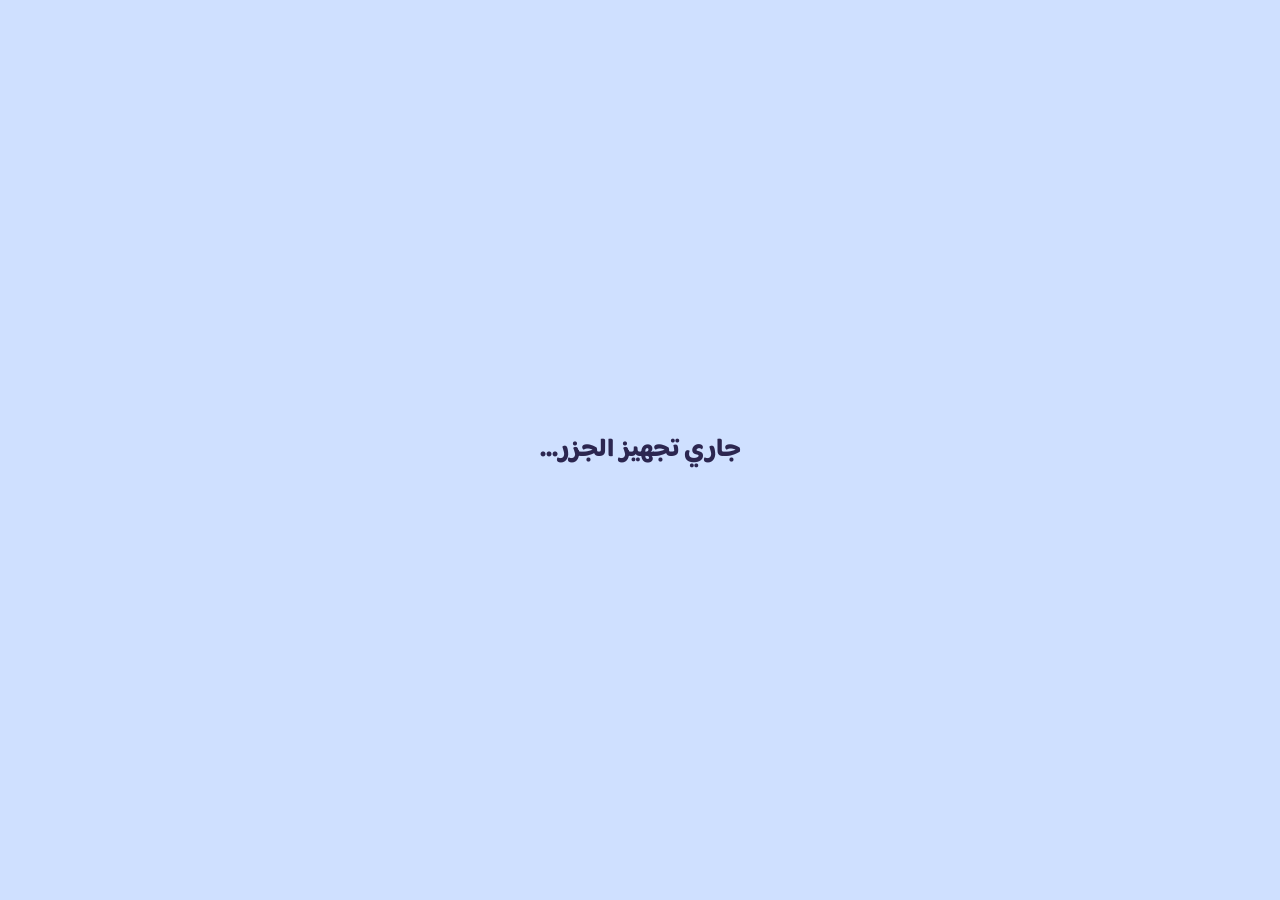
==== saudi/index.html @ c4cf8629 "Saudi edition: islands in their real regions on the map; answer lines no longer cut off Co-Authored-" ====
<!doctype html>
<html lang="ar">
<head>
<meta charset="utf-8">
<meta name="viewport" content="width=device-width, initial-scale=1, viewport-fit=cover">
<title>جزر أمان</title>
<meta name="claude:viewport-fit-sides" content="cover">
<link rel="preconnect" href="https://fonts.googleapis.com">
<link rel="stylesheet" href="https://fonts.googleapis.com/css2?family=Baloo+Bhaijaan+2:wght@500;600;700;800&display=swap">
<style>
/* Layout: full-screen dreamy 3D world (pastel floating islands above a sea of clouds). HTML on top: HUD row, one goal line or the speech card at the top, toasts at the bottom, cards centered. Each island owns one color + one icon so the four topics never blur together. Single soft-sky look on purpose, no dark variant. */
:root{
  --ink:#2c2650; --paper:#fffaf5; --muted:#6e668f;
  --gold:#ffb800; --green:#1fb88a; --pink:#ff6fae; --blue:#4f8df5;
  --good:#1fb88a; --bad:#ff5c7a; --sun:#ffc93c; --grape:#8a5cff;
  --accent:var(--grape);
  --font:"Baloo Bhaijaan 2",system-ui,sans-serif;
  color-scheme:light;
}
html,body{height:100%;margin:0;overflow:hidden;background:#cfe0ff;color:var(--ink);font-family:var(--font);-webkit-user-select:none;user-select:none;-webkit-tap-highlight-color:transparent;-webkit-touch-callout:none}
*{box-sizing:border-box}
[hidden]{display:none!important}
#mVoice,#dSpeak,#lsSpeak,#qSpeak{display:none!important}
button{font:inherit;color:inherit;cursor:pointer}
button:focus-visible,input:focus-visible{outline:4px solid var(--grape);outline-offset:3px}
#c{position:fixed;inset:0;width:100%;height:100%;display:block;touch-action:none}
#ui{position:fixed;inset:0;pointer-events:none;direction:rtl}
#ui > *{pointer-events:auto}
#ui > .topzone,#ui > #joy{pointer-events:none}
#labels{position:fixed;inset:0;pointer-events:none;overflow:hidden;direction:rtl}

.btn{font-family:var(--font);font-weight:700;font-size:1.1rem;border:3px solid var(--ink);border-radius:20px;background:#fff;padding:9px 20px;box-shadow:0 5px 0 var(--ink);transition:transform .1s,box-shadow .1s;line-height:1.3}
.btn:hover{transform:translateY(-2px);box-shadow:0 7px 0 var(--ink)}
.btn:active{transform:translateY(4px);box-shadow:0 1px 0 var(--ink)}
.btn.go{background:var(--sun)}
.btn.safe{background:var(--good);color:#fff}
.btn.no{background:var(--bad);color:#fff}
.btn.c1{background:#8a5cff;color:#fff}
.btn.c2{background:#4f8df5;color:#fff}
.btn.big{font-size:1.4rem;padding:12px 28px}
.btn.small{font-size:.95rem;padding:5px 12px;box-shadow:0 3px 0 var(--ink);border-radius:14px}

/* HUD */
#hud{position:fixed;top:0;left:0;right:0;display:flex;gap:8px;align-items:center;padding:calc(10px + env(safe-area-inset-top,0px)) max(12px,env(safe-area-inset-right,0px)) 10px max(12px,env(safe-area-inset-left,0px));pointer-events:none;background:linear-gradient(rgba(20,18,60,.45),rgba(20,18,60,0))}
#hud > *{pointer-events:auto}
.hgroup{display:flex;gap:8px;align-items:center;min-width:0}
.ibtn{width:46px;height:46px;border-radius:50%;border:3px solid var(--ink);background:#fff;box-shadow:0 3px 0 var(--ink);font-size:1.35rem;display:grid;place-items:center;padding:0;flex:none}
.ibtn:active{transform:translateY(3px);box-shadow:0 0 0 var(--ink)}
#menu{position:fixed;top:calc(64px + env(safe-area-inset-top,0px));left:max(12px,env(safe-area-inset-left,0px));display:grid;gap:6px;background:#fff;border:3px solid var(--ink);border-radius:20px;box-shadow:0 5px 0 var(--ink);padding:8px;animation:drop .25s both;z-index:5}
#menu.bottom{top:auto;bottom:calc(76px + env(safe-area-inset-bottom,0px));left:50%;transform:translateX(-50%)}
.mrow{display:flex;gap:10px;align-items:center;border:0;background:#f3efff;border-radius:14px;padding:8px 14px;font-weight:800;font-size:1.05rem;text-align:right;white-space:nowrap}
.chip{font-weight:800;background:#fff;border:3px solid var(--ink);border-radius:999px;padding:3px 14px;box-shadow:0 3px 0 var(--ink);white-space:nowrap;font-size:1.05rem}
#hTitle{font-size:1.15rem;background:var(--accent);color:#fff;overflow:hidden;text-overflow:ellipsis;min-width:0}
.grow{flex:1}
#meter{display:flex;align-items:center;gap:6px;background:#fff;border:3px solid var(--ink);border-radius:999px;padding:2px 10px 2px 6px;box-shadow:0 3px 0 var(--ink);flex:none}
#meter b{display:block;width:min(150px,22vw);height:16px;border-radius:999px;background:#e9e6f5;overflow:hidden;position:relative}
#meter i{position:absolute;inset:0 0 0 auto;transition:width .6s,background .6s;border-radius:999px}

/* top line: the goal OR the speech card */
.topzone{position:fixed;left:0;right:0;top:calc(62px + env(safe-area-inset-top,0px));display:flex;justify-content:center;padding:0 max(12px,env(safe-area-inset-right,0px)) 0 max(12px,env(safe-area-inset-left,0px))}
#mission > div{display:flex;align-items:center;gap:10px;background:rgba(255,255,255,.95);border:3px solid var(--ink);border-radius:22px;padding:6px 8px 6px 16px;box-shadow:0 5px 0 var(--ink);max-width:min(640px,100%);animation:drop .35s both}
#mission .mi{font-size:1.7rem;line-height:1;width:48px;height:48px;display:grid;place-items:center;background:var(--accent);border-radius:16px;flex:none;border:2px solid var(--ink)}
#mission .mt{font-weight:800;font-size:clamp(1.1rem,2.8vw,1.35rem);line-height:1.35}
#mission .mp{font-weight:800;background:var(--ink);color:#fff;border-radius:999px;padding:2px 12px;white-space:nowrap;flex:none}
#mission small{display:block;color:var(--accent);font-size:.85rem}
#mission.low{top:auto;bottom:calc(84px + env(safe-area-inset-bottom,0px))}
#dlg:not([hidden]) ~ #mission{visibility:hidden}

#dlg .din{pointer-events:auto;display:grid;grid-template-columns:96px 1fr;gap:10px;align-items:start;width:100%;max-width:820px;animation:drop .3s both}
.port{background:#fff;border:4px solid var(--ink);border-radius:50%;aspect-ratio:1;overflow:hidden;padding-top:8px;box-shadow:0 5px 0 var(--ink)}
.port svg{width:100%;height:auto;display:block}
.dbox{background:var(--paper);border:4px solid var(--ink);border-radius:6px 24px 24px 24px;padding:10px 16px;box-shadow:0 6px 0 var(--ink);display:grid;gap:8px;min-width:0;position:relative}
.dbox.good{border-color:var(--good);box-shadow:0 6px 0 var(--good);background:#effcf6}
.dbox.bad{border-color:var(--bad);box-shadow:0 6px 0 var(--bad);background:#fff1f3}
.verdict{display:none;font-size:1.7rem;font-weight:800;line-height:1}
.dbox.good .verdict{display:block;color:var(--good)}
.dbox.bad .verdict{display:block;color:var(--bad)}
.dtop{display:flex;align-items:center;gap:8px}
.dtop b{color:var(--grape);font-size:1.1rem;flex:1}
.dtext{font-size:clamp(1.2rem,2.8vw,1.45rem);font-weight:700;line-height:1.55;margin:0;min-height:1.6em}
.dch{display:flex;gap:10px;flex-wrap:wrap}
.dch .btn{flex:1 1 auto}
.dch .btn.big{font-size:1.3rem}

#toast{position:fixed;left:50%;bottom:calc(22px + env(safe-area-inset-bottom,0px));transform:translateX(-50%);background:#fff;border:3px solid var(--ink);border-radius:18px;padding:8px 18px;font-weight:800;font-size:1.2rem;box-shadow:0 5px 0 var(--ink);width:max-content;max-width:min(560px,92vw);text-align:center;pointer-events:none;animation:popc .3s both}
#toast.bad{background:#ffe3e8;border-color:var(--bad);box-shadow:0 5px 0 var(--bad)}
@keyframes stamp{0%{transform:translate(-50%,-50%) rotate(-8deg) scale(2.4);opacity:0}100%{transform:translate(-50%,-50%) rotate(-8deg) scale(1);opacity:1}}
.stamp{position:fixed;left:50%;top:40%;transform:translate(-50%,-50%) rotate(-8deg);background:#fff;border:6px solid var(--bad);color:var(--bad);border-radius:24px;padding:12px 22px;font-size:2.4rem;font-weight:800;text-align:center;white-space:nowrap;box-shadow:0 8px 0 var(--bad);animation:stamp .45s ease-out}
.stamp small{display:block;font-size:1rem;color:var(--ink);white-space:nowrap}
.reveal{justify-items:center;text-align:center}
.pfp{width:130px;height:130px;border-radius:50%;border:5px solid var(--accent);background:#eef0ff;overflow:hidden;display:grid;place-items:center;margin:4px auto}
.pfp svg{width:100%;height:100%}
.pfp.flip{animation:flip .7s ease-out;border-color:#f7902a;background:#fff1e0}
.pfp.blocked{filter:grayscale(1);opacity:.6;border-color:var(--bad)}
@keyframes flip{0%{transform:rotateY(0)}50%{transform:rotateY(90deg) scale(.9)}100%{transform:rotateY(0)}}
.pnote{margin:0 0 6px;font-weight:700;font-size:1.1rem}
.duo{display:flex;gap:14px;justify-content:center}
.pwbar{position:fixed;top:calc(122px + env(safe-area-inset-top,0px));left:50%;transform:translateX(-50%);display:flex;gap:6px;align-items:center;background:#fff;border:3px solid var(--ink);border-radius:16px;padding:6px 10px;font-weight:800;box-shadow:0 4px 0 var(--ink);white-space:nowrap;z-index:5}
.pwbar span{min-width:46px;text-align:center;border:2px dashed #b9b2d8;border-radius:10px;padding:2px 6px;color:#9a93b8;font-size:.9rem}
.pwbar span.on{border:2px solid var(--good);color:var(--ink);background:#dcf8ec;font-size:1.25rem}
.bubble{display:inline-block;background:#fff3c4;border:2px dashed #f0b400;border-radius:14px;padding:6px 12px}
.story .late{opacity:0;animation:fadein .4s 1.9s forwards;display:grid;gap:6px;justify-items:center}
@keyframes fadein{to{opacity:1}}
.unmask{position:relative;border-color:var(--bad)!important;background:#2c2650!important}
.unmask>div{position:absolute;inset:0;display:grid;place-items:center}
.unmask .mask{background:#eef0ff;animation:maskoff 1.3s .7s ease-in forwards}
@keyframes maskoff{20%{transform:translateY(8%) rotate(4deg)}100%{transform:translateY(-130%) rotate(-30deg);opacity:0}}
.story .pfp{width:110px;height:110px;margin:0}
.story .row{justify-content:center;flex-wrap:wrap;gap:8px}
.blockbtn2{background:var(--good)!important;color:#fff!important}
.blockbtn{background:var(--bad)!important;color:#fff!important}
#toast.answer{bottom:17vh;font-size:1.3rem;padding:10px 24px}
#toast .ah{display:block;font-size:1.6rem;line-height:1.3}
#toast.good .ah{color:var(--good)}
#toast.bad .ah{color:var(--bad)}
#toast.good{background:#dcf8ec;border-color:var(--good);box-shadow:0 5px 0 var(--good)}

#tut{position:fixed;left:50%;top:56%;transform:translateX(-50%);display:grid;justify-items:center;gap:6px;pointer-events:none}
#tut .hand{font-size:3.6rem;animation:drag 1.8s ease-in-out infinite;filter:drop-shadow(0 4px 0 rgba(44,38,80,.35))}
#tut span{background:rgba(44,38,80,.88);color:#fff;font-weight:800;border-radius:999px;padding:5px 16px;font-size:1.1rem;white-space:nowrap}
@keyframes drag{0%{transform:translate(0,0)}35%{transform:translate(-40px,-30px)}55%{transform:translate(-40px,-30px)}100%{transform:translate(0,0)}}

/* Sky-style touch stick: appears where the finger lands */
#joy{position:fixed;left:0;top:0;width:120px;height:120px;margin:-60px 0 0 -60px;border-radius:50%;background:rgba(255,255,255,.25);border:3px solid rgba(255,255,255,.8);box-shadow:0 0 30px rgba(255,255,255,.6)}
#joy i{position:absolute;left:50%;top:50%;width:52px;height:52px;margin:-26px 0 0 -26px;border-radius:50%;background:rgba(255,255,255,.9);box-shadow:0 0 18px rgba(255,240,200,.9)}

/* floating labels */
.lbl{position:absolute;left:0;top:0;white-space:nowrap;font-weight:800;font-size:1rem;background:#fff;border:3px solid var(--ink);border-radius:14px;padding:2px 10px;box-shadow:0 3px 0 var(--ink);will-change:transform}
.lbl small{font-size:.8rem;opacity:.85}
.lbl.dark{background:var(--ink);color:#fff}
.lbl.good{background:var(--good);color:#fff}
.lbl.bad{background:var(--bad);color:#fff}
.lbl.q{background:var(--sun)}
.lbl.react{background:none;border:0;box-shadow:none;padding:0}
.rx{display:grid;place-items:center;width:72px;height:72px;border-radius:50%;font-size:2.7rem;color:#fff;border:4px solid var(--ink);animation:rise 1.15s forwards}
.react.good .rx{background:var(--good)}
.react.bad .rx{background:var(--bad)}
@keyframes rise{0%{transform:scale(.3);opacity:0}25%{transform:scale(1.15);opacity:1}100%{transform:translateY(-60px) scale(1);opacity:0}}
#hGems{background:#fff6d6}
.bump{animation:bump .35s}
@keyframes bump{50%{transform:scale(1.3)}}
.pmsg{margin:0;font-weight:800;color:var(--grape);font-size:1.1rem}
.lbl.big{font-size:1.15rem;padding:4px 12px}
.lbl.isl{pointer-events:auto;cursor:pointer;font-size:1.15rem;padding:6px 14px 6px 16px;border-radius:18px;text-align:center;line-height:1.25;display:flex;align-items:center;gap:10px}
.lbl.isl .n{width:40px;height:40px;border-radius:50%;color:#fff;display:grid;place-items:center;font-size:1.3rem;flex:none;border:2px solid var(--ink)}
.lbl.isl small{display:block;font-size:.85rem;font-weight:700;color:var(--muted);opacity:1}
.lbl.isl .st{color:#e0a400;letter-spacing:2px;font-size:.95rem}
.lbl.isl .st .off{color:#c7cbd6}
.lbl.isl.lock{background:#ece9f7;color:#8c86a8;box-shadow:0 3px 0 #8c86a8;border-color:#8c86a8}
.lbl.isl.lock .n{background:#8c86a8!important;border-color:#8c86a8}
.lbl.isl.next{background:#fff6d6;animation:glow 1.2s ease-in-out infinite alternate}
@keyframes glow{to{box-shadow:0 3px 0 var(--ink),0 0 0 9px rgba(255,201,60,.5)}}
.portrait .lbl.isl{padding:4px;border-radius:50%}
.portrait .lbl.isl > span:last-child{display:none}
.lbl.isl .rg{display:none}
.portrait .lbl.isl{flex-direction:column;gap:2px;border-radius:16px;padding:4px 6px}
.portrait .lbl.isl .rg{display:block;font-size:.72rem;font-weight:800;line-height:1.1}

/* panels */
#panel{position:fixed;inset:0;display:grid;place-items:center;padding:max(16px,env(safe-area-inset-top,0px)) max(16px,env(safe-area-inset-right,0px)) max(16px,env(safe-area-inset-bottom,0px)) max(16px,env(safe-area-inset-left,0px));overflow:auto}
#panel.dim{background:rgba(44,38,80,.4);backdrop-filter:blur(2px)}
.card{background:var(--paper);border:4px solid var(--ink);border-radius:30px;box-shadow:0 8px 0 var(--ink);padding:20px;max-width:560px;width:100%;display:grid;gap:12px;justify-items:center;text-align:center;animation:pop .4s both}
.card h2{margin:0;font-size:clamp(1.5rem,5vw,1.9rem);line-height:1.3}
.logo{font-size:clamp(3rem,13vw,5.6rem);font-weight:800;color:#fff;line-height:1.1;-webkit-text-stroke:3px var(--ink);paint-order:stroke fill;text-shadow:0 6px 0 var(--ink),0 0 40px rgba(255,255,255,.8)}
.tagline{font-size:clamp(1.1rem,3.4vw,1.4rem);font-weight:700;color:#fff;background:rgba(44,38,80,.7);border-radius:999px;padding:4px 18px;text-align:center}
.titlewrap{display:grid;gap:18px;justify-items:center;text-align:center}
#warp{position:fixed;inset:0;display:grid;place-items:center;align-content:center;gap:10px;background:radial-gradient(circle at 50% 50%,var(--wc,#8a5cff) 0%,#1c2470 70%);z-index:30;animation:warpIn .4s both;overflow:hidden}
#warp.out{animation:warpOut .5s forwards}
#warp .wi{font-size:7rem;line-height:1;animation:pop .5s both;filter:drop-shadow(0 6px 0 rgba(0,0,0,.25))}
#warp b{font-size:clamp(2rem,7vw,3rem);color:#fff;-webkit-text-stroke:2px var(--ink);paint-order:stroke fill;text-shadow:0 4px 0 var(--ink)}
#warp .ring{position:absolute;width:40vmin;height:40vmin;border-radius:50%;border:6px solid rgba(255,255,255,.7);animation:ring 1.2s ease-out infinite}
#warp .ring.r2{animation-delay:.4s}
@keyframes ring{from{transform:scale(.2);opacity:1}to{transform:scale(3);opacity:0}}
@keyframes warpIn{from{opacity:0;transform:scale(1.15)}to{opacity:1;transform:none}}
@keyframes warpOut{to{opacity:0;transform:scale(.9)}}
.btn.glow{animation:glowbtn 1.4s ease-in-out infinite}
@keyframes glowbtn{0%,100%{box-shadow:0 5px 0 var(--ink),0 0 0 0 rgba(255,201,60,.7)}50%{box-shadow:0 5px 0 var(--ink),0 0 0 14px rgba(255,201,60,0)}}
.logo{animation:float 3s ease-in-out infinite}
@keyframes float{0%,100%{transform:translateY(0) rotate(-1deg)}50%{transform:translateY(-8px) rotate(1deg)}}
.titlewrap.full{min-height:calc(100vh - 40px);grid-template-rows:auto 1fr auto;align-items:start;width:100%}
.titlewrap.full .bottom{display:grid;gap:14px;justify-items:center}
.credit{display:flex;align-items:center;gap:8px;background:rgba(255,255,255,.92);border:3px solid var(--ink);border-radius:18px;padding:6px 12px;box-shadow:0 4px 0 var(--ink)}
.credit img{height:58px;width:auto;display:block}
.credit span{font-weight:800;font-size:.85rem;color:var(--muted);white-space:nowrap}
.cert .credit{box-shadow:none;border-width:2px}
.credit.corner{position:fixed;top:calc(12px + env(safe-area-inset-top,0px));left:max(12px,env(safe-area-inset-left,0px));flex-direction:column;gap:2px;padding:6px 10px;border-radius:16px;animation:drop .5s both}
.credit.corner img{height:64px}
@media (max-width:640px){.credit.corner img{height:40px}.credit.corner span{font-size:.75rem}.titlewrap.full{padding-top:78px}}
.topics{display:flex;gap:8px;flex-wrap:wrap;justify-content:center}
.topics span{background:#fff;border:3px solid var(--ink);border-radius:999px;padding:3px 12px;font-weight:800;box-shadow:0 3px 0 var(--ink)}
.field{display:grid;gap:6px;width:100%;max-width:380px;text-align:right}
.field label{font-weight:800;font-size:1.1rem}
.field input{font:inherit;font-size:1.25rem;border:3px solid var(--ink);border-radius:16px;padding:8px 14px;background:#fff;color:var(--ink);width:100%;-webkit-user-select:text;user-select:text}
.avs{display:flex;gap:8px;justify-content:center;flex-wrap:wrap}
.av{width:76px;border:3px solid var(--ink);border-radius:20px;background:#fff;padding:5px 5px 0;box-shadow:0 4px 0 var(--ink)}
.av svg{width:100%;display:block}
.av[aria-pressed="true"]{background:var(--sun);transform:translateY(-4px)}

/* lesson card: what is it, why it matters, the rule, how to play */
.card.intro{max-width:460px;gap:14px}
.say1{margin:0;font-size:clamp(1.25rem,3.2vw,1.5rem);font-weight:700;line-height:1.6;background:#fff;border:3px dashed var(--accent);border-radius:20px;padding:12px 16px;width:100%}
.lic{width:76px;height:76px;border-radius:24px;background:var(--accent);border:4px solid var(--ink);display:grid;place-items:center;font-size:2.6rem;box-shadow:0 5px 0 var(--ink)}
.eyebrow{font-weight:800;color:var(--accent);font-size:1rem;margin:0;filter:brightness(.8)}
.lesson{display:grid;gap:8px;width:100%}
.lesson > div{display:grid;grid-template-columns:44px 1fr;gap:10px;align-items:center;text-align:right;border-radius:18px;padding:8px 12px;font-weight:700;font-size:1.12rem;line-height:1.5}
.lesson > div > span{font-size:1.7rem;text-align:center}
.lesson b{display:block;font-size:.9rem;color:var(--muted)}
.lesson .what{background:#eef4ff}
.lesson .why{background:#fff0f3}
.lesson .rule{background:#effcf6;border:3px dashed var(--good)}
.how{width:100%;display:flex;gap:8px;justify-content:center;flex-wrap:wrap}
.how div{display:flex;gap:6px;align-items:center;background:#f3efff;border-radius:999px;padding:5px 14px 5px 10px;font-weight:800;font-size:1rem}
.how div span{font-size:1.3rem}
.legend{display:grid;gap:6px;width:100%}
.legend div{display:flex;gap:8px;align-items:center;font-weight:700;background:#fff;border:2px solid #e2dcf5;border-radius:14px;padding:5px 10px;text-align:right}
.legend span{font-size:1.4rem}

.bigstars{font-size:3.6rem;letter-spacing:6px;line-height:1}
.bigstars span{display:inline-block;animation:pop .5s both}
.bigstars .off{color:#c7cbd6}
.bigstars .on{color:#ffb800;text-shadow:0 3px 0 var(--ink)}
.badge{display:inline-grid;justify-items:center;gap:2px;font-weight:800;font-size:.8rem}
.badge i{font-style:normal;width:58px;height:58px;border-radius:50%;display:grid;place-items:center;font-size:1.8rem;background:radial-gradient(circle at 50% 35%,color-mix(in srgb,var(--bc) 70%,#fff) 0,var(--bc) 70%);border:4px solid var(--ink);box-shadow:0 4px 0 var(--ink),inset 0 0 0 4px rgba(255,255,255,.6)}
.badge.big i{width:96px;height:96px;font-size:2.6rem;animation:badgein .9s cubic-bezier(.2,1.6,.4,1) both}
.badge.big small{font-size:1.1rem}
.badge.off{opacity:.3;filter:grayscale(1)}
.badges{display:flex;gap:10px;justify-content:center;flex-wrap:wrap}
@keyframes badgein{0%{transform:scale(0) rotate(-180deg)}100%{transform:none}}
.rulebox{background:#fff;border:3px dashed var(--accent);border-radius:20px;padding:12px 16px;font-size:1.2rem;font-weight:700;line-height:1.6;width:100%}
.rulebox b{color:var(--accent);display:block;font-size:1rem;filter:brightness(.8)}
.row{display:flex;gap:10px;flex-wrap:wrap;justify-content:center}
.mapbar{position:fixed;bottom:calc(14px + env(safe-area-inset-bottom,0px));left:50%;transform:translateX(-50%);display:flex;justify-content:center;align-items:center;gap:8px;padding:6px;pointer-events:auto;background:rgba(255,255,255,.88);border:3px solid var(--ink);border-radius:999px;box-shadow:0 5px 0 var(--ink);width:max-content;max-width:calc(100vw - 24px);flex-wrap:wrap}
.mapbar .chip{box-shadow:none}
.mapbar .btn{box-shadow:0 3px 0 var(--ink);padding:6px 16px;border-radius:999px}

/* review quiz: tell the four topics apart */
.quizq{background:#fff;border:3px solid var(--ink);border-radius:20px;padding:14px;font-size:1.3rem;font-weight:800;line-height:1.5;width:100%}
.quizgrid{display:grid;grid-template-columns:repeat(2,minmax(0,1fr));gap:10px;width:100%}
.quizgrid .btn{display:grid;justify-items:center;gap:2px;padding:10px 6px;color:#fff;font-size:1.05rem}
.quizgrid .btn span{font-size:2rem;line-height:1}
.quizgrid .btn.dim{opacity:.35}
.qfb{width:100%;border:3px solid;border-radius:16px;padding:8px 12px;font-weight:800;font-size:1.1rem;animation:pop .3s}
.qfb b{display:block;font-size:1.5rem}
.qfb.good{background:#dcf8ec;border-color:var(--good)}.qfb.good b{color:var(--good)}
.qfb.bad{background:#ffe3e8;border-color:var(--bad)}.qfb.bad b{color:var(--bad)}

.cert{border:6px double var(--ink);position:relative}
.cert::before{content:"";position:absolute;inset:8px;border:2px solid var(--pink);border-radius:20px;pointer-events:none}
.cert .who{font-size:clamp(2rem,8vw,3rem);font-weight:800;color:var(--pink);border-bottom:3px dotted var(--ink);padding:0 20px;line-height:1.3}
.cert ul{list-style:none;margin:0;padding:0;display:grid;gap:8px;width:100%;text-align:right}
.cert li{display:flex;gap:10px;align-items:center;border-radius:14px;padding:6px 12px;font-weight:700;color:#fff}
.cert li > span:first-child{font-size:1.4rem}
.cert li > span:last-child{margin-inline-start:auto;white-space:nowrap}
.cert .off{opacity:.4}
.muted{color:var(--muted);font-weight:700}

.confetti{position:fixed;inset:0;pointer-events:none;overflow:hidden}
.confetti i{position:absolute;top:-20px;width:10px;height:16px;border-radius:3px;animation:fall linear forwards}
@keyframes fall{to{transform:translateY(110vh) rotate(720deg)}}
@keyframes pop{0%{transform:scale(.5);opacity:0}70%{transform:scale(1.05)}100%{transform:scale(1);opacity:1}}
@keyframes popc{0%{transform:translateX(-50%) scale(.5);opacity:0}100%{transform:translateX(-50%) scale(1);opacity:1}}
@keyframes drop{from{transform:translateY(-30px);opacity:0}to{transform:none;opacity:1}}
@keyframes shake{0%,100%{transform:translateX(0)}25%{transform:translateX(-8px)}75%{transform:translateX(8px)}}
.shake{animation:shake .4s}
#loading{position:fixed;inset:0;display:grid;place-items:center;font-size:1.6rem;font-weight:800;color:var(--ink);direction:rtl;text-align:center;padding:16px}
@media (max-width:640px){
  #dlg .din{grid-template-columns:62px 1fr}
  .dbox{padding:8px 12px}
  #hTitle{font-size:1rem}
  .chip{font-size:.95rem;padding:2px 10px}
  .lbl{font-size:.9rem}
  .lbl.isl{font-size:1rem}
  #mission .mi{width:40px;height:40px;font-size:1.35rem}
  .card{padding:16px 12px}
}
@media (max-height:760px){
  .card{gap:8px;padding:14px 16px}
  .lic{width:56px;height:56px;font-size:1.9rem;border-radius:18px}
  .lesson > div{padding:5px 10px;font-size:1.02rem}
  .lesson > div > span{font-size:1.4rem}
  .legend div{padding:3px 8px;font-size:.95rem}
  .card h2{font-size:1.4rem}
}
@media (prefers-reduced-motion:reduce){
  *,*::before,*::after{animation-duration:.01ms!important;animation-iteration-count:1!important;transition-duration:.01ms!important}
}
</style>
</head>
<body>


<canvas id="c" aria-label="عالم اللعبة"></canvas>
<div id="labels"></div>
<div id="ui">
  <div id="hud" hidden>
    <div class="hgroup"><button class="ibtn" id="hBack" aria-label="الخريطة">🗺️</button><span class="chip" id="hTitle"></span></div>
    <span class="grow"></span>
    <div class="hgroup"><div id="meter" hidden><span>🔋</span><b><i></i></b></div><span class="chip" id="hGems">✨</span><span class="chip" id="hHearts"></span><button class="ibtn" id="hSet" aria-label="الإعدادات">⚙️</button></div>
  </div>
  <div id="menu" hidden><button class="mrow" id="mMusic"></button><button class="mrow" id="mVoice"></button></div>
  <div class="topzone" id="dlg" hidden><div class="din"><div class="port" id="dPort"></div><div class="dbox" id="dBox"><div class="dtop"><span class="verdict" id="dVerdict"></span><b id="dName"></b><button class="btn small" id="dSpeak" aria-label="اسمعي">🔊</button></div><p class="dtext" id="dText"></p><div class="dch" id="dCh"></div></div></div></div>
  <div class="topzone" id="mission" hidden></div>
  <div id="tut" hidden><div class="hand">👆</div><span>اسحبي إصبعك عشان تمشين</span></div>
  <div id="joy" hidden><i></i></div>
  <div id="toast" hidden></div>
  <div id="warp" hidden><div class="ring"></div><div class="ring r2"></div><div class="wi"></div><b></b></div>
  <div id="panel" hidden></div>
</div>
<div id="loading">جاري تجهيز الجزر...</div>

<script src="https://cdnjs.cloudflare.com/ajax/libs/three.js/r128/three.min.js"></script>
<script src="../lines.js"></script>
<script>
const $ = s => document.querySelector(s);
const esc = s => String(s).replace(/[&<>"']/g, c => ({'&':'&amp;','<':'&lt;','>':'&gt;','"':'&quot;',"'":'&#39;'}[c]));
const AR = n => Number(n).toLocaleString('ar-EG');

/* ================= state ================= */
let S = { name:'', avatar:'g1', stars:[0,0,0,0], muted:false, voice:true, tut:false, quiz:false };
function save(){ try{ localStorage.setItem('amanIslandsSA', JSON.stringify(S)); }catch(e){} }
function load(){ try{ const d = JSON.parse(localStorage.getItem('amanIslandsSA') || 'null'); if (d) S = { ...S, ...d }; }catch(e){} }

/* ================= sound: soft chimes + a calm ambient tune ================= */
let AC = null, musicT = null, NOISE = null;
/* sounds only, no music: chirps, pops, taps, wind and soft thuds made from noise and quick sweeps */
function ac(){ if (S.muted) return null; try{ AC = AC || new (window.AudioContext || window.webkitAudioContext)(); if (AC.state === 'suspended') AC.resume(); return AC; }catch(e){ return null; } }
function noiseBuf(a){ if (!NOISE){ NOISE = a.createBuffer(1, a.sampleRate, a.sampleRate); const d = NOISE.getChannelData(0); for (let i = 0; i < d.length; i++) d[i] = Math.random() * 2 - 1; } return NOISE; }
function noise(dur, type, f0, f1, vol, delay = 0){
  const a = ac(); if (!a) return;
  try{
    const s = a.createBufferSource(), f = a.createBiquadFilter(), g = a.createGain(), t = a.currentTime + delay;
    s.buffer = noiseBuf(a); f.type = type; f.Q.value = type === 'bandpass' ? 3 : .7;
    f.frequency.setValueAtTime(f0, t); f.frequency.exponentialRampToValueAtTime(f1, t + dur);
    g.gain.setValueAtTime(.0001, t); g.gain.exponentialRampToValueAtTime(vol, t + Math.min(.4, dur / 3)); g.gain.exponentialRampToValueAtTime(.0001, t + dur);
    s.connect(f).connect(g).connect(a.destination); s.start(t, Math.random() * .4); s.stop(t + dur + .05);
  }catch(e){}
}
function sweep(f0, f1, dur, vol, delay = 0){
  const a = ac(); if (!a) return;
  try{
    const o = a.createOscillator(), g = a.createGain(), t = a.currentTime + delay;
    o.type = 'sine'; o.frequency.setValueAtTime(f0, t); o.frequency.exponentialRampToValueAtTime(f1, t + dur);
    g.gain.setValueAtTime(.0001, t); g.gain.exponentialRampToValueAtTime(vol, t + .008); g.gain.exponentialRampToValueAtTime(.0001, t + dur);
    o.connect(g).connect(a.destination); o.start(t); o.stop(t + dur + .03);
  }catch(e){}
}
const chirp = (vol = .05, d = 0) => { const b = 2200 + Math.random() * 1400; sweep(b, b * 1.5, .07, vol, d); sweep(b * 1.1, b * 1.7, .06, vol, d + .1); };
const sfx = {
  good: () => { chirp(.11); sweep(600, 1500, .12, .08, .05); },
  bad: () => noise(.28, 'lowpass', 380, 110, .28),
  click: () => noise(.04, 'highpass', 3500, 3500, .07),
  win: () => { for (let i = 0; i < 5; i++) sweep(380 + i * 90, 1000 + i * 220, .09, .11, i * .12); chirp(.1, .65); noise(.7, 'highpass', 5000, 9000, .05, .4); },
  pop: () => sweep(320, 950, .07, .13),
  step: () => mode === 'level' && curIsland === 3 ? noise(.08, 'bandpass', 2600, 1400, .05) : noise(.05, 'lowpass', 900, 300, .045),
  whoosh: () => noise(.4, 'bandpass', 350, 2600, .14),
  sparkle: () => { sweep(500, 1300, .06, .12); noise(.15, 'highpass', 6000, 9500, .05, .04); },
};
/* gentle outdoor ambience: a breeze and the odd bird */
function startMusic(){
  if (musicT) return;
  let i = 0;
  musicT = setInterval(() => {
    if (S.muted || document.hidden) return;
    i++;
    const isl = mode === 'level' ? curIsland : -1, r = Math.random();
    // a soft breeze always; stronger on the snowy mountain
    if (i % 8 === 0) noise(4.6, 'lowpass', isl === 3 ? 450 : 260 + r * 180, isl === 3 ? 950 : 480 + r * 260, isl === 3 ? .055 : .03);
    // a gentle stream under the floating islands on the map
    if (isl < 0 && i % 6 === 0) noise(3.6, 'bandpass', 650, 850, .022);
    // island moods: leaves on the treasure island, a quiet tick-tock on the time island, bubbles on the gift island
    if (isl === 0 && r < .07) noise(.6, 'highpass', 2600, 4200, .018);
    if (isl === 1 && i % 2 === 0) noise(.025, 'bandpass', i % 4 === 0 ? 2600 : 1900, i % 4 === 0 ? 2600 : 1900, .03);
    if (isl === 2 && r < .1) sweep(240 + r * 900, 650 + r * 1200, .06, .025);
    if (isl !== 3 && Math.random() < (isl === 0 ? .09 : .05)) chirp(.03 + Math.random() * .02);
  }, 550);
}
/* read aloud for girls who can't read yet (needs an Arabic voice on the device) */
let spokenLast = '';
let voiceSrc = null;
const reEsc = x => x.replace(/[.*+?^${}()|[\]\\]/g, '\\$&');
function norm(t){
  let k = String(t).replace(/<[^>]+>/g, ' ').replace(/_/g, ' ').replace(/[^\u0600-\u06FF\s\d.,!؟?،:]/g, ' ');
  if (S.name) k = k.replace(new RegExp('\\s*(يا\\s+)?' + reEsc(S.name), 'g'), '');
  return k.replace(/([!؟?.،,])\1+/g, '$1').replace(/\s+([!؟?.،,:])/g, '$1').replace(/\s+/g, ' ').trim();
}
/* any shown text that has a recording in lines.js is played in that voice; the rest stays silent */
let SAY_ID = null;
function speak(t, queue){
  if (!SAY_ID){ SAY_ID = {}; (window.VOICE_LINES || []).forEach(g => g[3].forEach(([id, txt]) => { SAY_ID[norm(txt)] = id; })); }
  const id = SAY_ID[norm(t)]; if (id) voice(id, queue);
}
const hush = () => { voiceQ = []; try{ if (voiceSrc) voiceSrc.stop(); }catch(e){} voiceSrc = null; };
/* the characters speak with real recorded voices: voice/<id>.mp3 (lines.js lists them).
   A line that has no recording simply stays silent. queue=true waits for the current line to end. */
const REC = {};
const voiceDone = (max = 7) => { const t0 = T; return waitUntil(() => (!voiceSrc && !voiceWait && !voiceQ.length) || T - t0 > max); };
// lines waiting their turn, played in order
let voiceQ = [], voiceWait = null;
const nextVoice = () => { const [q, ...rest] = voiceQ; voiceQ = []; if (q){ voice(q); voiceQ = rest; } };
function voice(id, queue){
  const a = ac(); if (!a || !id) return;
  if (queue && (voiceSrc || voiceWait)){ if (spokenLast !== id && !voiceQ.includes(id)) voiceQ.push(id); return; }
  if (voiceSrc && spokenLast === id) return;
  hush(); spokenLast = id; voiceWait = id;
  const play = buf => {
    if (!buf || spokenLast !== id || (voiceSrc && voiceSrc.id === id)) return;
    try{ const src = a.createBufferSource(), g = a.createGain(); g.gain.value = 1.2; src.buffer = buf; src.id = id; src.connect(g).connect(a.destination);
      src.onended = () => { if (voiceSrc !== src) return; voiceSrc = null; nextVoice(); };
      src.start(); voiceSrc = src; }catch(e){}
  };
  if (!(id in REC)) REC[id] = fetch('../voice/' + id + '.mp3').then(r => { if (!r.ok) throw 0; return r.arrayBuffer(); })
    .then(d => new Promise((ok, no) => a.decodeAudioData(d, ok, no))).catch(() => null);
  REC[id].then(buf => {
    if (voiceWait === id) voiceWait = null;
    if (buf) return play(buf);
    if (spokenLast === id) nextVoice();
  });
}

/* ================= 2D portraits (SVG) ================= */
const STROKE = 'stroke="#2c2650" stroke-width="3.5" stroke-linejoin="round"';
const svgBow = (c, x = 82, y = 30) => `<g transform="translate(${x} ${y})"><path d="M0 0 L-14 -9 L-14 9Z" fill="${c}" ${STROKE}/><path d="M0 0 L14 -9 L14 9Z" fill="${c}" ${STROKE}/><circle r="4.5" fill="${c}" ${STROKE}/></g>`;
function pGirl(o = {}){
  const { skin = '#f1c27d', hair = '#3b2416', shirt = '#ff8fc8', bow = '#ffc93c', style = 'long', mood = 'happy' } = o;
  const H = `fill="${hair}"`;
  // hair behind the head, then the fringe in front
  const back = {
    long:`<path d="M28 60 Q28 24 60 24 Q92 24 92 60 L96 112 Q60 120 24 112Z" ${H}/>`,
    pony:`<path d="M30 62 Q30 26 60 26 Q90 26 90 62 Z" ${H}/><path d="M86 44 Q108 52 100 88 Q96 70 84 60Z" ${H}/>`,
    bob:`<path d="M29 66 Q28 26 60 26 Q92 26 91 66 Q92 84 84 86 L36 86 Q28 84 29 66Z" ${H}/>`,
    buns:`<circle cx="32" cy="36" r="13" ${H}/><circle cx="88" cy="36" r="13" ${H}/><path d="M31 62 Q31 28 60 28 Q89 28 89 62Z" ${H}/>`,
    bun:`<circle cx="60" cy="24" r="14" ${H}/><path d="M31 62 Q31 30 60 30 Q89 30 89 62Z" ${H}/>`,
  }[style] || '';
  const front = `<path d="M33 58 Q36 32 60 33 Q84 32 87 58 Q76 44 62 46 Q46 42 33 58Z" ${H}/>` + (style === 'bun' || style === 'buns' ? '' : svgBow(bow, style === 'pony' ? 84 : 82, 30));
  const m = mood === 'sad' ? `<path d="M53 82 Q60 77 67 82" fill="none" stroke="#5a3a2e" stroke-width="3" stroke-linecap="round"/>` : `<path d="M53 78 Q60 84 67 78" fill="none" stroke="#5a3a2e" stroke-width="3" stroke-linecap="round"/>`;
  return `<svg viewBox="0 0 120 140" aria-hidden="true">${back}<path d="M24 140 Q28 98 60 98 Q92 98 96 140Z" fill="${shirt}" ${STROKE}/><circle cx="60" cy="64" r="27" fill="${skin}" ${STROKE}/>${front}<ellipse cx="50" cy="65" rx="4.6" ry="5.4" fill="#2c2650"/><ellipse cx="70" cy="65" rx="4.6" ry="5.4" fill="#2c2650"/><circle cx="51.8" cy="62.8" r="1.7" fill="#fff"/><circle cx="71.8" cy="62.8" r="1.7" fill="#fff"/>${m}</svg>`;
}
function pDad(){
  return `<svg viewBox="0 0 120 140" aria-hidden="true"><path d="M22 68 Q20 20 60 20 Q100 20 98 68 L104 124 Q60 114 16 124Z" fill="#fff" ${STROKE}/><path d="M24 140 Q28 98 60 98 Q92 98 96 140Z" fill="#f4f4f4" ${STROKE}/><circle cx="60" cy="64" r="27" fill="#e0ac69" ${STROKE}/><path d="M34 68 Q36 94 60 95 Q84 94 86 68 Q80 86 60 86 Q40 86 34 68Z" fill="#2a1d14"/><ellipse cx="50" cy="64" rx="3.6" ry="4.4" fill="#2c2650"/><ellipse cx="70" cy="64" rx="3.6" ry="4.4" fill="#2c2650"/><path d="M49 77 Q60 86 71 77" fill="none" stroke="#fff" stroke-width="3.5" stroke-linecap="round"/><path d="M30 40 Q60 26 90 40" fill="none" stroke="#2c2650" stroke-width="6" stroke-linecap="round"/></svg>`;
}
function pRobot(mood = 'happy'){
  const eyes = mood === 'sad'
    ? `<path d="M41 58 L55 52" stroke="#ff5c7a" stroke-width="5" stroke-linecap="round"/><path d="M79 58 L65 52" stroke="#ff5c7a" stroke-width="5" stroke-linecap="round"/><circle cx="48" cy="62" r="5" fill="#ff5c7a"/><circle cx="72" cy="62" r="5" fill="#ff5c7a"/>`
    : `<circle cx="48" cy="60" r="7" fill="#9ef01a"/><circle cx="72" cy="60" r="7" fill="#9ef01a"/><path d="M40 52 l-3 -3 M56 52 l2 -3 M64 52 l-2 -3 M80 52 l3 -3" stroke="#9ef01a" stroke-width="2" stroke-linecap="round"/>`;
  const m = mood === 'sad' ? `<path d="M52 78 Q60 73 68 78" stroke="#fff" stroke-width="3" fill="none" stroke-linecap="round"/>` : `<path d="M50 74 Q60 82 70 74" stroke="#fff" stroke-width="3" fill="none" stroke-linecap="round"/>`;
  return `<svg viewBox="0 0 120 140" aria-hidden="true"><line x1="60" y1="10" x2="60" y2="26" stroke="#2c2650" stroke-width="4"/><circle cx="60" cy="9" r="7" fill="${mood === 'sad' ? '#ff5c7a' : '#ffc93c'}" ${STROKE}/><rect x="20" y="26" width="80" height="64" rx="24" fill="#8fdcf7" ${STROKE}/><rect x="31" y="40" width="58" height="44" rx="16" fill="#2c2650"/>${eyes}${m}${svgBow('#ff8fc8', 88, 30)}<rect x="32" y="94" width="56" height="44" rx="16" fill="#8fdcf7" ${STROKE}/><path d="M60 104 L74 109 Q74 124 60 131 Q46 124 46 109Z" fill="#ffc93c" ${STROKE}/></svg>`;
}
function pFox(boss){
  const hat = boss ? `<path d="M30 40 Q60 6 90 40Z" fill="#8a5cff" ${STROKE}/><rect x="24" y="36" width="72" height="9" rx="4" fill="#8a5cff" ${STROKE}/>` : svgBow('#ff5c7a', 60, 34);
  return `<svg viewBox="0 0 120 140" aria-hidden="true"><path d="M30 140 Q32 104 60 104 Q88 104 90 140Z" fill="#e8650d" ${STROKE}/><path d="M20 16 L46 50 L28 60Z" fill="#f77f00" ${STROKE}/><path d="M100 16 L74 50 L92 60Z" fill="#f77f00" ${STROKE}/><path d="M16 58 Q60 22 104 58 Q102 100 60 116 Q18 100 16 58Z" fill="#f77f00" ${STROKE}/><path d="M34 84 Q60 72 86 84 Q76 110 60 116 Q44 110 34 84Z" fill="#fff4e6"/><path d="M38 66 Q46 58 54 66" stroke="#2c2650" stroke-width="4" fill="none" stroke-linecap="round"/><path d="M66 66 Q74 58 82 66" stroke="#2c2650" stroke-width="4" fill="none" stroke-linecap="round"/><path d="M38 66 l-4 -3 M82 66 l4 -3" stroke="#2c2650" stroke-width="2.5" stroke-linecap="round"/><ellipse cx="60" cy="90" rx="7" ry="5" fill="#2c2650"/><path d="M50 100 Q56 106 60 100 Q64 106 70 100" stroke="#2c2650" stroke-width="3" fill="none" stroke-linecap="round"/>${hat}</svg>`;
}
const pHooded = () => `<svg viewBox="0 0 120 140" aria-hidden="true"><path d="M18 140 Q18 20 60 18 Q102 20 102 140Z" fill="#5a4e7a" ${STROKE}/><ellipse cx="60" cy="66" rx="26" ry="30" fill="#2a2240"/><circle cx="50" cy="62" r="4" fill="#ff5c7a"/><circle cx="70" cy="62" r="4" fill="#ff5c7a"/><text x="60" y="94" font-size="20" font-weight="800" text-anchor="middle" fill="#fff" font-family="sans-serif">?</text></svg>`;

/* the player and all children are girls */
const AVATARS = {
  g1:{ svg:{ hair:'#5a3214', shirt:'#ff8fc8', bow:'#ffc93c', style:'long' }, d3:{ hair:0x5a3214, shirt:0xff8fc8, bow:0xffc93c, style:'long' } },
  g2:{ svg:{ hair:'#1e1408', shirt:'#ffc93c', skin:'#e0ac69', style:'buns' }, d3:{ hair:0x1e1408, shirt:0xffc93c, skin:0xe0ac69, style:'buns' } },
  g3:{ svg:{ hair:'#2a1a10', shirt:'#4f8df5', bow:'#ff8fc8', skin:'#e0ac69', style:'pony' }, d3:{ hair:0x2a1a10, shirt:0x4f8df5, bow:0xff8fc8, skin:0xe0ac69, style:'pony' } },
  g4:{ svg:{ hair:'#8b4a2b', shirt:'#1fb88a', bow:'#ffc93c', skin:'#ffdbac', style:'bob' }, d3:{ hair:0x8b4a2b, shirt:0x1fb88a, bow:0xffc93c, skin:0xffdbac, style:'bob' } },
};
const myAv = () => AVATARS[S.avatar] || AVATARS.g1;
const CAST = {
  reem:  { svg:{ hair:'#8b4513', shirt:'#ffc93c', skin:'#ffdbac', bow:'#ff5c7a' }, d3:{ hair:0x8b4513, shirt:0xffc93c, skin:0xffdbac, bow:0xff5c7a } },
  mom:   { svg:{ hair:'#3a2418', shirt:'#8a5cff', style:'bun' }, d3:{ hair:0x3a2418, shirt:0x8a5cff, style:'bun', long:true, adult:true } },
  cousin:{ svg:{ hair:'#3b2416', shirt:'#ff6fae', bow:'#ffffff', style:'pony' }, d3:{ hair:0x3b2416, shirt:0xff6fae, bow:0xffffff, style:'pony' } },
};
const PORTRAITS = {
  robot: () => pRobot(), robotSad: () => pRobot('sad'),
  fox: () => pFox(), foxBoss: () => pFox(true), hooded: pHooded,
  reem: () => pGirl(CAST.reem.svg), mom: () => pGirl(CAST.mom.svg), dad: pDad, cousin: () => pGirl(CAST.cousin.svg),
};
const ROBO = 'أمينة', FOX = 'الثعلبة المحتالة', MOM = 'ماما', DAD = 'بابا';

/* ================= three.js core ================= */
const canvas = $('#c');
const R = new THREE.WebGLRenderer({ canvas, antialias:true });
R.setPixelRatio(Math.min(window.devicePixelRatio || 1, 2));
R.shadowMap.enabled = true; R.shadowMap.type = THREE.PCFSoftShadowMap;
const scene = new THREE.Scene();
const camera = new THREE.PerspectiveCamera(45, 1, .1, 900);
const hemi = new THREE.HemisphereLight(0xfff8ff, 0xa898d0, .75);
const sun = new THREE.DirectionalLight(0xfff0d8, .7);
sun.castShadow = true; sun.shadow.mapSize.set(1024, 1024); sun.shadow.radius = 4;
Object.assign(sun.shadow.camera, { left:-18, right:18, top:18, bottom:-18, near:1, far:90 });
let W = 1, H = 1, T = 0;
function resize(){ W = innerWidth; H = innerHeight; R.setSize(W, H, false); camera.aspect = W / H; camera.updateProjectionMatrix(); document.body.classList.toggle('portrait', W / H < .8); }
addEventListener('resize', resize);

let tickers = [];
const off = f => { const i = tickers.indexOf(f); if (i >= 0) tickers.splice(i, 1); };
const ease = t => t < .5 ? 2 * t * t : 1 - Math.pow(-2 * t + 2, 2) / 2;

/* abortable waits: leaving an island rejects everything still pending */
class Abort extends Error {}
let aborters = new Set();
function pending(exec){
  return new Promise((res, rej) => {
    const a = () => rej(new Abort());
    aborters.add(a);
    exec(v => { aborters.delete(a); res(v); });
  });
}
function abortAll(){ const l = [...aborters]; aborters.clear(); l.forEach(f => f()); }
const quiet = p => p.catch(e => { if (!(e instanceof Abort)) console.error(e); });
const tween = (dur, fn, e = ease) => pending(res => { let t = 0; const f = dt => { t += dt; const k = Math.min(1, t / dur); fn(e(k), k); if (k >= 1){ off(f); res(); } }; tickers.push(f); });
const wait = s => pending(res => { let t = 0; const f = dt => { t += dt; if (t >= s){ off(f); res(); } }; tickers.push(f); });
const waitUntil = fn => pending(res => { const f = () => { if (fn()){ off(f); res(); } }; tickers.push(f); });
const every = fn => { tickers.push(fn); return fn; };

/* ================= materials + geometry helpers ================= */
const MAT = {};
const mat = (c, o) => { const k = c + (o ? JSON.stringify(o) : ''); return MAT[k] || (MAT[k] = new THREE.MeshStandardMaterial(Object.assign({ color:c, flatShading:true, roughness:.95, metalness:0 }, o || {}))); };
function mk(geo, c, x = 0, y = 0, z = 0, o){ const m = new THREE.Mesh(geo, mat(c, o)); m.position.set(x, y, z); m.castShadow = true; m.receiveShadow = true; return m; }
const at = (o, x, y, z) => { o.position.set(x, y, z); return o; };
function rnd(x, y, z){ const s = Math.sin(x * 127.1 + y * 311.7 + z * 74.7) * 43758.5453; return s - Math.floor(s); }
function jitter(geo, a, keepTop){
  const p = geo.attributes.position; let maxY = -Infinity;
  for (let i = 0; i < p.count; i++) maxY = Math.max(maxY, p.getY(i));
  for (let i = 0; i < p.count; i++){
    const x = p.getX(i), y = p.getY(i), z = p.getZ(i);
    const kx = Math.round(x * 100) / 100, ky = Math.round(y * 100) / 100, kz = Math.round(z * 100) / 100;
    const top = keepTop && Math.abs(y - maxY) < 1e-3;
    p.setXYZ(i, x + (rnd(kx, ky, kz) - .5) * a, top ? y : y + (rnd(kz, kx, ky) - .5) * a, z + (rnd(ky, kz, kx) - .5) * a);
  }
  geo.computeVertexNormals(); return geo;
}
const G = {
  box: (w, h, d) => new THREE.BoxGeometry(w, h, d),
  cyl: (a, b, h, n = 8) => new THREE.CylinderGeometry(a, b, h, n),
  cone: (r, h, n = 6) => new THREE.ConeGeometry(r, h, n),
  ico: (r, d = 0) => new THREE.IcosahedronGeometry(r, d),
  oct: r => new THREE.OctahedronGeometry(r, 0),
  dod: r => new THREE.DodecahedronGeometry(r, 0),
  tor: (r, t, a = 5, b = 14) => new THREE.TorusGeometry(r, t, a, b),
};
function starGeo(r = 1, depth = .35){
  const s = new THREE.Shape();
  for (let i = 0; i < 10; i++){ const a = i / 10 * Math.PI * 2 - Math.PI / 2, rr = i % 2 ? r * .45 : r; const x = Math.cos(a) * rr, y = -Math.sin(a) * rr; i ? s.lineTo(x, y) : s.moveTo(x, y); }
  const g = new THREE.ExtrudeGeometry(s, { depth, bevelEnabled:true, bevelThickness:.08, bevelSize:.08, bevelSegments:1 });
  g.center(); return g;
}
const GLOW = new THREE.MeshBasicMaterial({ color:0xfff3c4, transparent:true, opacity:.85, blending:THREE.AdditiveBlending, depthWrite:false });

/* ================= sky, cloud sea, light motes ================= */
let dome = null;
function setSky(top, bottom, mid){
  if (!dome){
    const geo = new THREE.SphereGeometry(500, 24, 16);
    geo.setAttribute('color', new THREE.Float32BufferAttribute(new Float32Array(geo.attributes.position.count * 3), 3));
    dome = new THREE.Mesh(geo, new THREE.MeshBasicMaterial({ vertexColors:true, side:THREE.BackSide, fog:false }));
  }
  const p = dome.geometry.attributes.position, c = dome.geometry.attributes.color, ct = new THREE.Color(top), cb = new THREE.Color(bottom), cm = mid === undefined ? null : new THREE.Color(mid), tmp = new THREE.Color();
  for (let i = 0; i < p.count; i++){
    const k = Math.min(1, Math.max(0, (p.getY(i) / 500 + .08) / .75));
    if (cm) k < .4 ? tmp.copy(cb).lerp(cm, k / .4) : tmp.copy(cm).lerp(ct, (k - .4) / .6); else tmp.copy(cb).lerp(ct, k);
    c.setXYZ(i, tmp.r, tmp.g, tmp.b);
  }
  c.needsUpdate = true;
  if (!dome.parent) scene.add(dome);
  scene.background = cb;
  scene.fog = scene.fog || new THREE.Fog(bottom, 50, 160); scene.fog.color.copy(cb);
}
/* the sea of the internet: a softly glowing grid with light pulses */
let ocean = null;
function gridSea(y, shallow, deep, horizon){
  // turquoise water with slow swells and sun glints, fading into the sky at the horizon
  const geo = new THREE.PlaneGeometry(900, 900, 1, 1); geo.rotateX(-Math.PI / 2);
  const m = new THREE.ShaderMaterial({
    uniforms:{ t:{ value:0 }, cS:{ value:new THREE.Color(shallow) }, cD:{ value:new THREE.Color(deep) }, cHor:{ value:new THREE.Color(horizon) } },
    vertexShader:'varying vec3 vW; void main(){ vec4 w = modelMatrix * vec4(position, 1.); vW = w.xyz; gl_Position = projectionMatrix * viewMatrix * w; }',
    fragmentShader:`uniform float t; uniform vec3 cS, cD, cHor; varying vec3 vW;
      void main(){
        vec2 p = vW.xz; float d = length(p - cameraPosition.xz);
        float w = sin(p.x * .16 + t * 1.1) * sin(p.y * .13 - t * .8) + .5 * sin(p.x * .37 - t * 1.5 + p.y * .21);
        vec3 col = mix(cD, cS, clamp(.5 + .22 * w, 0., 1.));
        float g = smoothstep(.93, 1., sin(p.x * 1.2 + t * 2.) * sin(p.y * 1.05 - t * 1.6)) * (1. - smoothstep(15., 140., d));
        col += g * .45;
        gl_FragColor = vec4(mix(col, cHor, smoothstep(70., 330., d)), 1.);
      }`,
  });
  ocean = new THREE.Mesh(geo, m); ocean.position.y = y; scene.add(ocean);
  every(dt => { m.uniforms.t.value += dt; });
}
function cloudSea(y = -16, spread = 110, n = 46){
  const m = mat(0xffffff, { emissive:0xfff6ff, emissiveIntensity:.25 });
  for (let i = 0; i < n; i++){
    const g = new THREE.Mesh(G.ico(6 + (i % 5) * 2.2, 1), m);
    const a = rnd(i, 1, 2) * Math.PI * 2, r = 10 + rnd(i, 3, 4) * spread;
    g.position.set(Math.cos(a) * r, y - rnd(i, 5, 6) * 4, Math.sin(a) * r - 10); g.scale.y = .35;
    scene.add(g);
    const sp = .15 + rnd(i, 7, 8) * .2;
    every(dt => { g.position.x += sp * dt; if (g.position.x > spread + 20) g.position.x = -spread - 20; });
  }
}
const PIX = [0x8ff0ff, 0xffa8e8, 0xfff0a0].map(c => { const m = GLOW.clone(); m.color.set(c); return m; });
function motes(n = 50, spread = 26, y0 = 0, h = 14){
  for (let i = 0; i < n; i++){
    const s = .09 + (i % 3) * .04, m = new THREE.Mesh(G.box(s, s, s), PIX[i % 3]);
    m.position.set((rnd(i, 9, 1) - .5) * spread * 2, y0 + rnd(i, 2, 7) * h, (rnd(i, 4, 3) - .5) * spread * 2);
    scene.add(m);
    const v = .25 + rnd(i, 6, 6) * .4, ph = i;
    every(dt => { m.position.y += v * dt; m.position.x += Math.sin(T * .6 + ph) * dt * .2; m.scale.setScalar(.7 + Math.sin(T * 3 + ph) * .35); if (m.position.y > y0 + h) m.position.y = y0; });
  }
}
/* circuit-board texture for island ground: soft traces and pads that glow */
const TEXC = {};
function circuitTex(base, line, seed){
  const k = base + '_' + line; if (TEXC[k]) return TEXC[k];
  const mkC = () => { const c = document.createElement('canvas'); c.width = c.height = 512; return c; };
  const a = mkC(), e = mkC(), ga = a.getContext('2d'), ge = e.getContext('2d');
  const hex = n => '#' + n.toString(16).padStart(6, '0');
  ga.fillStyle = hex(base); ga.fillRect(0, 0, 512, 512);
  ge.fillStyle = '#000'; ge.fillRect(0, 0, 512, 512);
  let r = seed || 7; const rand = () => (r = (r * 9301 + 49297) % 233280) / 233280;
  for (const [g, col, w] of [[ga, 'rgba(255,255,255,.14)', 4], [ge, hex(line), 3]]){
    r = seed || 7;
    g.strokeStyle = col; g.fillStyle = col; g.lineWidth = w; g.lineCap = 'round'; g.lineJoin = 'round';
    for (let i = 0; i < 18; i++){
      let x = Math.round(rand() * 16) * 32, y = Math.round(rand() * 16) * 32;
      g.beginPath(); g.moveTo(x, y);
      for (let s = 0; s < 4; s++){ const L = (1 + Math.floor(rand() * 4)) * 32, dir = Math.floor(rand() * 4); if (dir === 0) x += L; else if (dir === 1) x -= L; else if (dir === 2) y += L; else { x += L; y += L; } g.lineTo(x, y); }
      g.stroke(); g.beginPath(); g.arc(x, y, w * 1.6, 0, Math.PI * 2); g.fill();
    }
  }
  const ta = new THREE.CanvasTexture(a), te = new THREE.CanvasTexture(e);
  for (const t of [ta, te]){ t.wrapS = t.wrapT = THREE.RepeatWrapping; t.repeat.set(2, 2); }
  return (TEXC[k] = [ta, te]);
}
/* hologram icons drawn on canvas, shown as sprites that always face the camera */
const HOLO = {};
function holoTex(kind, col){
  const k = kind + col; if (HOLO[k]) return HOLO[k];
  const c = document.createElement('canvas'); c.width = c.height = 128; const g = c.getContext('2d');
  const hex = '#' + col.toString(16).padStart(6, '0');
  const rg = g.createRadialGradient(64, 64, 10, 64, 64, 62); rg.addColorStop(0, hex + 'ee'); rg.addColorStop(.6, hex + '99'); rg.addColorStop(1, hex + '00');
  g.fillStyle = rg; g.beginPath(); g.arc(64, 64, 62, 0, Math.PI * 2); g.fill();
  g.strokeStyle = '#fff'; g.fillStyle = '#fff'; g.lineWidth = 8; g.lineCap = 'round'; g.lineJoin = 'round';
  const rr = (x, y, w, h, r) => { g.beginPath(); g.moveTo(x + r, y); g.arcTo(x + w, y, x + w, y + h, r); g.arcTo(x + w, y + h, x, y + h, r); g.arcTo(x, y + h, x, y, r); g.arcTo(x, y, x + w, y, r); g.closePath(); };
  switch (kind){
    case 'lock': rr(40, 58, 48, 38, 8); g.fill(); g.beginPath(); g.arc(64, 58, 15, Math.PI, 0); g.stroke(); break;
    case 'key': g.beginPath(); g.arc(46, 64, 13, 0, Math.PI * 2); g.stroke(); g.beginPath(); g.moveTo(59, 64); g.lineTo(94, 64); g.moveTo(84, 64); g.lineTo(84, 76); g.moveTo(94, 64); g.lineTo(94, 74); g.stroke(); break;
    case 'shield': g.beginPath(); g.moveTo(64, 30); g.lineTo(92, 42); g.quadraticCurveTo(90, 84, 64, 100); g.quadraticCurveTo(38, 84, 36, 42); g.closePath(); g.stroke(); g.beginPath(); g.moveTo(51, 64); g.lineTo(61, 74); g.lineTo(78, 54); g.stroke(); break;
    case 'wifi': for (const r of [14, 28, 42]){ g.beginPath(); g.arc(64, 92, r, Math.PI * 1.22, Math.PI * 1.78); g.stroke(); } g.beginPath(); g.arc(64, 92, 6, 0, Math.PI * 2); g.fill(); break;
    case 'chat': rr(32, 36, 64, 44, 14); g.fill(); g.beginPath(); g.moveTo(46, 78); g.lineTo(42, 96); g.lineTo(62, 80); g.fill(); g.fillStyle = hex; for (const x of [50, 64, 78]){ g.beginPath(); g.arc(x, 58, 5, 0, Math.PI * 2); g.fill(); } break;
    case 'download': g.beginPath(); g.moveTo(64, 32); g.lineTo(64, 78); g.moveTo(46, 62); g.lineTo(64, 80); g.lineTo(82, 62); g.moveTo(40, 94); g.lineTo(88, 94); g.stroke(); break;
    case 'clock': g.beginPath(); g.arc(64, 64, 30, 0, Math.PI * 2); g.stroke(); g.beginPath(); g.moveTo(64, 64); g.lineTo(64, 44); g.moveTo(64, 64); g.lineTo(78, 72); g.stroke(); break;
    case 'battery': rr(34, 48, 56, 32, 6); g.stroke(); g.fillRect(92, 58, 6, 12); g.fillRect(42, 56, 12, 16); g.fillRect(58, 56, 12, 16); break;
    case 'user': g.beginPath(); g.arc(64, 50, 14, 0, Math.PI * 2); g.fill(); g.beginPath(); g.arc(64, 98, 28, Math.PI, 0); g.fill(); g.fillStyle = hex; g.font = '900 26px sans-serif'; g.textAlign = 'center'; g.fillText('?', 64, 59); break;
    case 'apps': for (const [x, y] of [[38, 38], [68, 38], [38, 68], [68, 68]]){ rr(x, y, 22, 22, 6); g.fill(); } break;
    case 'heart': g.beginPath(); g.moveTo(64, 96); g.bezierCurveTo(20, 66, 36, 30, 64, 50); g.bezierCurveTo(92, 30, 108, 66, 64, 96); g.fill(); break;
    case 'at': g.font = '900 64px sans-serif'; g.textAlign = 'center'; g.textBaseline = 'middle'; g.fillText('@', 64, 66); break;
  }
  return (HOLO[k] = new THREE.CanvasTexture(c));
}
function holo(kind, col, size = 1.8){
  const s = new THREE.Sprite(new THREE.SpriteMaterial({ map:holoTex(kind, col), transparent:true, depthWrite:false, fog:false }));
  s.scale.set(size, size, 1); return s;
}
function sparkleAt(pos, color = 0xfff3c4){
  const m = new THREE.Mesh(G.oct(.1), GLOW.clone()); m.material.color.set(color);
  m.position.copy(pos); m.position.y += .15; scene.add(m);
  let t = 0; every(function f(dt){ t += dt; m.position.y += dt * .8; m.material.opacity = Math.max(0, .9 - t * 1.4); m.rotation.y += dt * 4; if (t > .65){ scene.remove(m); off(f); } });
}

/* ================= world pieces ================= */
function islandBase(r, top, side, rockC, line){
  const g = new THREE.Group();
  const ground = mk(jitter(new THREE.CylinderGeometry(r, r * .93, 1.2, 24, 1), .7, true), top, 0, -.6, 0);
  g.add(ground);
  g.add(mk(jitter(new THREE.CylinderGeometry(r * .94, r * .62, 2.8, 16, 2), 1), side, 0, -2.6, 0));
  const k = mk(jitter(new THREE.ConeGeometry(r * .64, r * 1.15, 12, 3), 1.2), rockC, 0, -4 - r * .575, 0);
  k.rotation.x = Math.PI; g.add(k);
  for (let i = 0; i < 4; i++){ const a = i * 1.7 + r; g.add(mk(G.dod(.4 + (i % 2) * .35), rockC, Math.cos(a) * (r * .8 + 2), -3.5 - i * 1.1, Math.sin(a) * (r * .8 + 2))); }
  return g;
}
function tree(s = 1, c = 0x7fd39a, round = false){
  const g = new THREE.Group();
  g.add(mk(G.cyl(.14 * s, .2 * s, .9 * s, 5), 0xa07a5a, 0, .45 * s, 0));
  if (round){ g.add(mk(G.ico(.85 * s), c, 0, 1.55 * s, 0)); }
  else { g.add(mk(G.cone(.95 * s, 1.7 * s), c, 0, 1.5 * s, 0)); g.add(mk(G.cone(.68 * s, 1.3 * s), c, 0, 2.3 * s, 0)); }
  return g;
}
const rock = (s, c = 0xa9a6bf) => { const m = mk(G.dod(s), c, 0, s * .35, 0); m.rotation.set(s, s * 2, 0); return m; };
function cloud(s = 1){
  const g = new THREE.Group();
  [[0, 0, 0, 1.3], [1.2, -.2, .2, 1], [-1.2, -.25, -.1, .95], [.4, .55, 0, .85]].forEach(([a, b, c, r]) => { const m = mk(G.ico(r, 1), 0xffffff, a, b, c, { emissive:0xffffff, emissiveIntensity:.2 }); m.castShadow = false; g.add(m); });
  g.scale.setScalar(s); return g;
}
function flower(c){ const g = new THREE.Group(); g.add(mk(G.cyl(.03, .03, .35, 4), 0x5fae6a, 0, .17, 0)); g.add(mk(G.ico(.13), c, 0, .38, 0, { emissive:c, emissiveIntensity:.25 })); return g; }
function bow3d(c){ const g = new THREE.Group(); const a = mk(G.cone(.11, .22, 4), c, .11, 0, 0); a.rotation.z = Math.PI / 2; const b = mk(G.cone(.11, .22, 4), c, -.11, 0, 0); b.rotation.z = -Math.PI / 2; g.add(a, b, mk(G.ico(.06), c)); return g; }

/* soft round glow used for lamps and stars */
let GLOWTEX = null;
function glowSprite(col, size){
  if (!GLOWTEX){ const c = document.createElement('canvas'); c.width = c.height = 64; const g = c.getContext('2d'); const rg = g.createRadialGradient(32, 32, 0, 32, 32, 32); rg.addColorStop(0, 'rgba(255,255,255,1)'); rg.addColorStop(.35, 'rgba(255,255,255,.5)'); rg.addColorStop(1, 'rgba(255,255,255,0)'); g.fillStyle = rg; g.fillRect(0, 0, 64, 64); GLOWTEX = new THREE.CanvasTexture(c); }
  const s = new THREE.Sprite(new THREE.SpriteMaterial({ map:GLOWTEX, color:col, transparent:true, depthWrite:false, blending:THREE.AdditiveBlending }));
  s.scale.set(size, size, 1); return s;
}
function lamp(col){
  const g = new THREE.Group();
  g.add(mk(G.cyl(.07, .1, 2.2, 6), 0xf4efff, 0, 1.1, 0));
  g.add(mk(G.ico(.25, 1), col, 0, 2.35, 0, { emissive:col, emissiveIntensity:1 }));
  const gl = glowSprite(col, 2.4); gl.position.y = 2.35; g.add(gl);
  return g;
}
function butterflies(n, cols){
  for (let i = 0; i < n; i++){
    const b = new THREE.Group(), c = cols[i % cols.length], m = mat(c, { emissive:c, emissiveIntensity:.5, side:THREE.DoubleSide });
    const l = new THREE.Mesh(new THREE.PlaneGeometry(.35, .28), m), r = l.clone();
    l.position.x = -.18; r.position.x = .18;
    const lp = new THREE.Group(), rp = new THREE.Group(); lp.add(l); rp.add(r); b.add(lp, rp);
    scene.add(b);
    const cx = (Math.random() - .5) * 16, cz = (Math.random() - .5) * 14 - 1, rad = 1.5 + Math.random() * 2.5, sp = .5 + Math.random() * .5, ph = Math.random() * 6;
    every(dt => {
      const t = T * sp + ph;
      b.position.set(cx + Math.cos(t) * rad, 1.4 + Math.sin(t * 2.3) * .5, cz + Math.sin(t) * rad);
      b.rotation.y = -t; const f = Math.sin(T * 18 + ph) * .9;
      lp.rotation.z = f; rp.rotation.z = -f;
    });
  }
}
function skyStars(n = 260){
  const pos = [];
  for (let i = 0; i < n; i++){ const a = Math.random() * Math.PI * 2, e = .25 + Math.random() * 1.1, r = 420; pos.push(Math.cos(a) * Math.cos(e) * r, Math.sin(e) * r, Math.sin(a) * Math.cos(e) * r); }
  const geo = new THREE.BufferGeometry(); geo.setAttribute('position', new THREE.Float32BufferAttribute(pos, 3));
  const pts = new THREE.Points(geo, new THREE.PointsMaterial({ color:0xffffff, size:2.2, sizeAttenuation:false, transparent:true, opacity:.85, fog:false }));
  scene.add(pts); every(dt => { pts.rotation.y += dt * .005; });
}
function islets(D, n = 6){
  for (let i = 0; i < n; i++){
    const a = i / n * Math.PI * 2 + .5, r = 34 + (i % 3) * 9, s = .18 + (i % 3) * .07;
    const g = islandBase(13, D.top, D.side, D.rock, D.line); g.scale.setScalar(s);
    const y0 = -3 + (i % 4) * 2.5; g.position.set(Math.sin(a) * r, y0, Math.cos(a) * r - 12);
    if (i % 2) g.add(at(tree(4, 0x8fdca0, true), 3, 0, 0));
    scene.add(g); every(() => { g.position.y = y0 + Math.sin(T * .6 + i) * .6; g.rotation.y += .0015; });
  }
}
/* big glowing symbol that tells each island apart */
function symbol(key){
  const g = new THREE.Group(), o = c => ({ emissive:c, emissiveIntensity:.55, roughness:.5 });
  if (key === 'treasure'){ const c = 0xffc93c; const ring = mk(G.tor(.9, .28, 6, 16), c, 0, 1.2, 0, o(c)); g.add(ring); g.add(mk(G.box(.45, 2.4, .3), c, 0, -.6, 0, o(c))); g.add(mk(G.box(.7, .3, .3), c, .5, -1.5, 0, o(c))); g.add(mk(G.box(.5, .3, .3), c, .4, -.9, 0, o(c))); }
  if (key === 'time'){ const c = 0x1fb88a; const f = mk(G.cyl(1.5, 1.5, .4, 20), c, 0, 0, 0, o(c)); f.rotation.x = Math.PI / 2; g.add(f); const w = mk(G.cyl(1.2, 1.2, .1, 20), 0xffffff, 0, 0, .22); w.rotation.x = Math.PI / 2; g.add(w); g.add(mk(G.box(.16, .9, .08), 0x2c2650, 0, .4, .3)); const h = mk(G.box(.16, .6, .08), 0x2c2650, .25, .1, .3); h.rotation.z = -1.2; g.add(h); }
  if (key === 'store'){ const c = 0xff6fae; const b = giftMesh(c); b.userData.body.material = mat(c, o(c)); b.scale.setScalar(2); b.position.y = -1; g.add(b); }
  if (key === 'mountain'){ const c = 0x4f8df5; const s = mk(G.cyl(1.5, 1.1, .4, 6), c, 0, 0, 0, o(c)); s.rotation.x = Math.PI / 2; g.add(s); const a = mk(G.box(.28, .6, .1), 0xffffff, -.32, -.1, .25); a.rotation.z = .75; g.add(a); const b = mk(G.box(.28, 1.15, .1), 0xffffff, .16, .12, .25); b.rotation.z = -.62; g.add(b); }
  g.traverse(m => { m.castShadow = false; });
  return g;
}

/* characters */
function girl3d(o = {}){
  const { skin = 0xf1c27d, shirt = 0xff8fc8, hair = 0x3b2416, bow = 0xffc93c, long = false, style = 'long', adult = false } = o;
  const g = new THREE.Group(), legs = [], arms = [];
  for (const x of [-.13, .13]){ const pv = new THREE.Group(); pv.position.set(x, .5, 0); pv.add(mk(G.box(.18, .5, .2), skin, 0, -.25, 0)); pv.add(mk(G.box(.22, .12, .3), 0xffffff, 0, -.48, .04)); g.add(pv); legs.push(pv); }
  const dress = mk(G.cone(long ? .62 : .55, long ? 1.25 : .8, 8), shirt, 0, long ? .62 : .78, 0); g.add(dress);
  g.add(mk(G.cyl(.26, .32, .45, 7), shirt, 0, 1.08, 0));
  for (const x of [-.4, .4]){ const pv = new THREE.Group(); pv.position.set(x, 1.24, 0); pv.add(mk(G.box(.14, .5, .16), shirt, 0, -.24, 0)); pv.add(mk(G.box(.14, .12, .14), skin, 0, -.54, 0)); g.add(pv); arms.push(pv); }
  g.add(mk(G.ico(.42, 1), skin, 0, 1.68, 0));
  for (const x of [-.14, .14]){ g.add(mk(G.box(.09, .15, .05), 0x2c2650, x, 1.72, .39)); g.add(mk(G.box(.035, .035, .02), 0xffffff, x + .02, 1.76, .42)); g.add(mk(G.box(.11, .03, .04), 0x2c2650, x + (x > 0 ? .03 : -.03), 1.82, .38)); }
  // a small simple smile, no lipstick or blush
  g.add(mk(G.box(.1, .03, .04), 0x5a3a2e, 0, 1.54, .4));
  for (const x of [-.06, .06]) g.add(mk(G.box(.03, .03, .04), 0x5a3a2e, x, 1.565, .395));
  const cap = mk(G.ico(.46, 1), hair, 0, 1.82, -.08); cap.scale.set(1.02, .8, 1); g.add(cap);
  const bowAt = (x, y, z, rz) => { const b = bow3d(bow); b.position.set(x, y, z); b.rotation.z = rz; g.add(b); };
  if (style === 'long'){ g.add(mk(G.box(.72, .85, .26), hair, 0, 1.45, -.26)); bowAt(.26, 2.08, -.02, -.4); }
  if (style === 'pony'){ g.add(mk(G.ico(.16, 1), hair, 0, 1.92, -.42)); const t = mk(G.cone(.16, .7, 6), hair, 0, 1.55, -.52); t.rotation.x = Math.PI + .25; g.add(t); bowAt(0, 1.98, -.5, 0); }
  if (style === 'bob'){ g.add(mk(G.box(.86, .42, .5), hair, 0, 1.62, -.08)); bowAt(.3, 2.02, .05, -.4); }
  if (style === 'buns'){ for (const x of [-.34, .34]) g.add(mk(G.ico(.19, 1), hair, x, 2.02, -.06)); }
  if (style === 'bun'){ g.add(mk(G.ico(.2, 1), hair, 0, 2.15, -.16)); g.add(mk(G.box(.74, .55, .24), hair, 0, 1.6, -.26)); }
  if (adult) g.scale.setScalar(1.15);
  g.userData = { legs, arms, dress, eyes:g.children.filter(m => m.geometry && m.geometry.parameters && (m.geometry.parameters.width === .09 || m.geometry.parameters.width === .035)) };
  actors.push(g);
  return g;
}
let actors = [];
function animActors(dt){
  actors = actors.filter(a => a.parent);
  for (const a of actors){
    const u = a.userData; u.t = (u.t === undefined ? Math.random() * 3 : u.t) + dt;
    const bl = (u.t % 3.4) < .12; u.eyes.forEach(e => { e.scale.y = bl ? .15 : 1; });
    if (a === player || u.noIdle) continue;
    u.arms[0].rotation.z = -.06 - Math.sin(u.t * 2) * .05; u.arms[1].rotation.z = .06 + Math.sin(u.t * 2) * .05;
    a.position.y = (a.userData.baseY || 0) + Math.abs(Math.sin(u.t * 2)) * .03;
    // people turn to look at the girl when she comes close
    if (player && player.parent && a.parent === scene && dist2(a, player.position.x, player.position.z) < 4.5){
      let df = Math.atan2(player.position.x - a.position.x, player.position.z - a.position.z) - a.rotation.y; df = Math.atan2(Math.sin(df), Math.cos(df)); a.rotation.y += df * Math.min(1, dt * 4);
    }
  }
}
function robot3d(){
  const g = new THREE.Group(), b = new THREE.Group(); g.add(b);
  const th = mk(G.cone(.28, .45, 6), 0x5fb8f0, 0, .45, 0, { emissive:0x5fb8f0, emissiveIntensity:.4 }); th.rotation.x = Math.PI; b.add(th);
  b.add(mk(G.box(.8, .7, .6), 0x8fdcf7, 0, .95, 0));
  b.add(mk(G.box(.3, .3, .06), 0xffc93c, 0, .95, .32));
  b.add(mk(G.box(1, .8, .75), 0x8fdcf7, 0, 1.7, 0));
  b.add(mk(G.box(.8, .5, .05), 0x2c2650, 0, 1.7, .38));
  for (const x of [-.18, .18]) b.add(mk(G.box(.14, .14, .04), 0x9ef01a, x, 1.72, .42, { emissive:0x5fbf00, emissiveIntensity:.6 }));
  b.add(mk(G.cyl(.03, .03, .32, 4), 0x2c2650, 0, 2.25, 0));
  b.add(mk(G.ico(.11), 0xffc93c, 0, 2.43, 0, { emissive:0xffa000, emissiveIntensity:.5 }));
  const bw = bow3d(0xff8fc8); bw.scale.setScalar(1.6); bw.position.set(.38, 2.15, 0); b.add(bw);
  for (const x of [-.52, .52]) b.add(mk(G.box(.14, .45, .16), 0x5fb8f0, x, .95, 0));
  g.userData = { hover:b };
  return g;
}
function fox3d(boss){
  const g = new THREE.Group(), legs = [];
  g.add(mk(G.box(.7, .6, 1.1), 0xf7902a, 0, .78, 0));
  g.add(mk(G.box(.5, .3, .8), 0xfff4e6, 0, .55, .05));
  for (const [x, z] of [[-.22, .38], [.22, .38], [-.22, -.38], [.22, -.38]]){ const pv = new THREE.Group(); pv.position.set(x, .5, z); pv.add(mk(G.box(.17, .5, .17), 0x5d4030, 0, -.25, 0)); g.add(pv); legs.push(pv); }
  const h = new THREE.Group(); h.position.set(0, 1.35, .55); g.add(h);
  h.add(mk(G.box(.72, .6, .6), 0xf7902a, 0, 0, 0));
  const sn = mk(G.cone(.22, .5, 4), 0xfff4e6, 0, -.1, .5); sn.rotation.x = Math.PI / 2; h.add(sn);
  h.add(mk(G.box(.12, .1, .1), 0x2c2650, 0, -.08, .76));
  for (const x of [-.22, .22]){ h.add(mk(G.cone(.15, .38, 4), 0xf7902a, x, .44, 0)); h.add(mk(G.box(.1, .06, .05), 0x2c2650, x * .8, .1, .31)); }
  if (boss){ h.add(mk(G.cyl(.3, .32, .35, 8), 0x8a5cff, 0, .5, -.02)); h.add(mk(G.cyl(.46, .46, .06, 8), 0x8a5cff, 0, .34, -.02)); }
  else { const bw = bow3d(0xff5c7a); bw.scale.setScalar(1.3); bw.position.set(0, .42, .05); h.add(bw); }
  const tl = mk(G.cone(.25, 1, 5), 0xf7902a, 0, 1.05, -.85); tl.rotation.x = -2.1; g.add(tl);
  const tip = mk(G.cone(.15, .32, 5), 0xfff4e6, 0, 1.38, -1.15); tip.rotation.x = -2.1; g.add(tip);
  g.userData = { legs, quad:true };
  return g;
}
function hooded3d(){
  const g = new THREE.Group();
  g.add(mk(G.cone(.6, 1.7, 7), 0x6a5e8a, 0, .85, 0));
  g.add(mk(G.ico(.52, 1), 0x6a5e8a, 0, 1.78, -.1));
  g.add(mk(G.ico(.4, 1), 0x2a2240, 0, 1.72, .08));
  for (const x of [-.13, .13]) g.add(mk(G.box(.09, .09, .04), 0xff5c7a, x, 1.76, .46, { emissive:0xff2050, emissiveIntensity:.8 }));
  return g;
}
function padMesh(c){
  const g = new THREE.Group();
  g.add(mk(G.cyl(1.4, 1.5, .22, 12), c, 0, .11, 0, { emissive:c, emissiveIntensity:.25 }));
  const ring = mk(G.tor(1.3, .08, 4, 24), 0xffffff, 0, .25, 0, { emissive:0xffffff, emissiveIntensity:.5 }); ring.rotation.x = Math.PI / 2; g.add(ring);
  g.userData.ring = ring;
  return g;
}
function giftMesh(c){
  const g = new THREE.Group();
  const body = mk(G.box(1.1, 1, 1.1), c, 0, .5, 0); g.add(body);
  g.add(mk(G.box(1.14, 1.02, .22), 0xffffff, 0, .5, 0));
  g.add(mk(G.box(.22, 1.02, 1.14), 0xffffff, 0, .5, 0));
  g.add(mk(G.ico(.2), 0xffffff, -.14, 1.1, 0)); g.add(mk(G.ico(.2), 0xffffff, .14, 1.1, 0));
  g.userData.body = body;
  return g;
}
function crystal(c){ const m = mk(G.oct(.42), c, 0, 0, 0, { emissive:c, emissiveIntensity:.6 }); m.scale.y = 1.5; return m; }
function arrow3d(){
  const g = new THREE.Group();
  const tip = mk(G.cone(.5, .8, 4), 0xffc93c, 0, 0, 0, { emissive:0xffb000, emissiveIntensity:.7 }); tip.rotation.x = Math.PI; g.add(tip);
  g.add(mk(G.box(.3, .7, .3), 0xffc93c, 0, .7, 0, { emissive:0xffb000, emissiveIntensity:.7 }));
  g.traverse(m => { m.castShadow = false; });
  return g;
}

/* icons standing on choice pads */
function icon(type){
  const g = new THREE.Group();
  const add = (m, rx = 0) => { m.rotation.x = rx; g.add(m); return m; };
  const scr = (w, h, c = 0x5ec8f2) => { add(mk(G.box(w, h, .12), 0x2c2650)); add(mk(G.box(w * .85, h * .82, .03), c, 0, 0, .07, { emissive:c, emissiveIntensity:.7 })); };
  switch (type){
    case 'tablet': scr(1.2, .85); break;
    case 'tv': scr(1.5, .95); add(mk(G.box(.2, .5, .2), 0x2c2650, 0, -.7, 0)); break;
    case 'game': add(mk(G.box(1.2, .5, .35), 0x8a5cff)); add(mk(G.ico(.12), 0xff5c7a, .35, .05, .2)); add(mk(G.box(.3, .1, .05), 0xffffff, -.35, .05, .2)); break;
    case 'timer': add(mk(G.cyl(.55, .55, .25, 12), 0xff5c7a), Math.PI / 2); add(mk(G.cyl(.45, .45, .05, 12), 0xffffff, 0, 0, .14), Math.PI / 2); add(mk(G.box(.05, .35, .03), 0x2c2650, 0, .12, .18)); add(mk(G.box(.2, .14, .14), 0xffc93c, 0, .66, 0)); break;
    case 'save': add(mk(G.box(.9, .9, .15), 0x4f8df5)); add(mk(G.box(.5, .3, .05), 0xffffff, 0, .22, .09)); break;
    case 'ball': add(mk(G.ico(.5, 1), 0xffffff)); for (const [x, y, z] of [[0, 0, .45], [.4, .2, 0], [-.3, -.3, .2]]) add(mk(G.ico(.14), 0x2c2650, x, y, z)); break;
    case 'paint': add(mk(G.box(.9, 1, .08), 0xfffaf0)); add(mk(G.ico(.15), 0xff5c7a, -.2, .15, .06)); add(mk(G.ico(.15), 0x1fb88a, .2, .1, .06)); add(mk(G.ico(.15), 0xffc93c, 0, -.2, .06)); break;
    case 'book': add(mk(G.box(.9, .7, .2), 0x8a5cff)); add(mk(G.box(.85, .65, .15), 0xffffff, 0, 0, .04)); break;
    case 'bed': add(mk(G.box(1.4, .3, .8), 0xa07a5a, 0, -.2, 0)); add(mk(G.box(1.3, .15, .75), 0xff8fc8)); scr(.5, .7); g.children[g.children.length - 1].position.set(.3, .4, 0); g.children[g.children.length - 2].position.set(.3, .4, -.05); break;
    case 'shield': { add(mk(G.cyl(.6, .6, .18, 6), 0x4f8df5), Math.PI / 2); const a = mk(G.box(.13, .3, .05), 0xffffff, -.13, -.04, .11); a.rotation.z = .75; g.add(a); const b = mk(G.box(.13, .56, .05), 0xffffff, .08, .06, .11); b.rotation.z = -.62; g.add(b); break; }
    case 'home': { add(mk(G.box(.9, .7, .8), 0xffc93c, 0, -.1, 0)); const rf = add(mk(G.cone(.8, .6, 4), 0xff5c7a, 0, .55, 0)); rf.rotation.y = Math.PI / 4; add(mk(G.box(.25, .4, .05), 0xa07a5a, 0, -.25, .41)); break; }
    case 'chat': { add(mk(G.box(1.1, .7, .2), 0x1fb88a, 0, .1, 0)); const t = add(mk(G.cone(.18, .35, 4), 0x1fb88a, -.3, -.35, 0)); t.rotation.z = Math.PI; for (const x of [-.25, 0, .25]) add(mk(G.ico(.07), 0xffffff, x, .1, .12)); break; }
  }
  return g;
}

/* ================= islands: each has its own color, icon and sky ================= */
const ISL = [
  { key:'treasure', name:'جزيرة الكنز', region:'', short:'الكنز', sub:'كلمة المرور', icon:'🔑', css:'#ffb800', pos:[11, 0, 2], top:0xd9cf8a, side:0xc99a68, rock:0x9a8a7a, line:0xffe9a8, holos:['lock', 'key', 'shield', 'lock', 'at', 'key'], sky:[0x2f7fc8, 0xffe8c0, 0x8fc8e8], sea:[0x46d3d8, 0x0f6a9a] },
  { key:'time', name:'جزيرة الوقت', region:'', short:'الوقت', sub:'وقت الشاشة', icon:'⏰', css:'#1fb88a', pos:[-16, -3, 40], top:0x7fcf8a, side:0x8b7d72, rock:0x6f6a80, line:0xb8ffd0, holos:['clock', 'battery', 'heart', 'clock', 'battery', 'heart'], sky:[0x3a86c8, 0xeaf6ff, 0x9cc8e0], sea:[0x5fd6c8, 0x12608a] },
  { key:'store', name:'جزيرة الهدايا', region:'', short:'الهدايا', sub:'الاستئذان قبل التحميل', icon:'🎁', css:'#ff6fae', pos:[-28, 0, 24], top:0xe6cfa6, side:0xc9a27a, rock:0x9a8070, line:0xffd0a0, holos:['download', 'apps', 'shield', 'download', 'apps', 'heart'], sky:[0x2f86d6, 0xfff0d8, 0x9ed0ee], sea:[0x3fd0e0, 0x0d5f9a] },
  { key:'mountain', name:'جبل الأسرار', region:'', short:'الأسرار', sub:'الغرباء بالإنترنت', icon:'💬', css:'#4f8df5', pos:[-33, 1, -5], top:0xd9925c, side:0xb8693e, rock:0x8a4a30, line:0xffc890, holos:['chat', 'user', 'wifi', 'chat', 'shield', 'user'], sky:[0x050822, 0x3a2a5a, 0x10153e], sea:[0x2a4a7a, 0x070a20] },
];
const NUM = ['١', '٢', '٣', '٤'];
const LOGO = '[data-uri]';
const BADGE = ['حارسة المفتاح', 'سيدة الوقت', 'المستأذنة الذكية', 'درع الرسائل'];
const badge = (i, on = true, big = false) => `<span class="badge${big ? ' big' : ''}${on ? '' : ' off'}" style="--bc:${ISL[i].css}"><i>${ISL[i].icon}</i><small>${BADGE[i]}</small></span>`;
function tower2(){ const t = new THREE.Group(); t.add(mk(G.box(1.8, 3, 1.8), 0xffe0b0, 0, 1.5, 0)); const rf = mk(G.cone(1.5, 1.6, 4), 0x7fcfc0, 0, 3.8, 0); rf.rotation.y = Math.PI / 4; t.add(rf); t.add(mk(G.box(.5, .7, .1), 0x2c2650, 0, 1.8, .92, { emissive:0xffd27a, emissiveIntensity:.4 })); return t; }
function giftDecor(i){ const g = giftMesh([0xb48cff, 0x7fe0c0, 0xff8fbf][i % 3]); g.scale.setScalar(1.2 + (i % 2) * .5); g.rotation.y = i; return g; }

/* ================= Saudi heritage pieces (low-poly, kept simple and respectful) ================= */
// Sadu weaving (Najd) and Qatt Asiri wall painting (the south), drawn on a canvas
function patTex(kind, rx = 1, ry = 1){
  const c = document.createElement('canvas'); c.width = c.height = 128; const g = c.getContext('2d');
  if (kind === 'sadu'){
    g.fillStyle = '#a3262a'; g.fillRect(0, 0, 128, 128);
    for (let y = 0; y < 128; y += 32){
      g.fillStyle = '#231b1b'; g.fillRect(0, y, 128, 5); g.fillRect(0, y + 27, 128, 5);
      g.fillStyle = '#f4ead6'; for (let x = 0; x < 128; x += 16){ g.beginPath(); g.moveTo(x, y + 24); g.lineTo(x + 8, y + 8); g.lineTo(x + 16, y + 24); g.fill(); }
      g.fillStyle = '#e9a23b'; for (let x = 8; x < 128; x += 16) g.fillRect(x - 2, y + 14, 4, 4);
    }
  } else {
    const cols = ['#e63946', '#f4a300', '#2a9d8f', '#3a6fd8', '#7b3fa0'];
    g.fillStyle = '#fffaf0'; g.fillRect(0, 0, 128, 128);
    for (let r = 0; r < 6; r++) for (let x = 0; x < 128; x += 16){ const y = r * 21 + 2; g.fillStyle = cols[(r + x / 16) % cols.length]; g.beginPath(); g.moveTo(x, y + 18); g.lineTo(x + 8, y); g.lineTo(x + 16, y + 18); g.fill(); }
  }
  const t = new THREE.CanvasTexture(c); t.wrapS = t.wrapT = THREE.RepeatWrapping; t.repeat.set(rx, ry); return t;
}
const patMat = (kind, rx, ry) => new THREE.MeshStandardMaterial({ map:patTex(kind, rx, ry), roughness:.9 });
// a date palm: ringed trunk, drooping fronds and a few dates
function palm(s = 1, lean = 0){
  const g = new THREE.Group(), tr = new THREE.Group(); tr.rotation.z = lean; g.add(tr);
  for (let i = 0; i < 5; i++) tr.add(mk(G.cyl(.13 * s, .17 * s, .5 * s, 6), i % 2 ? 0x9c7148 : 0x86603e, 0, (.25 + i * .48) * s, 0));
  const top = 2.45 * s;
  for (let i = 0; i < 8; i++){
    const f = new THREE.Group(); f.position.y = top; f.rotation.order = 'YXZ'; f.rotation.set(.55 + (i % 2) * .2, i / 8 * Math.PI * 2, 0);
    f.add(mk(G.box(.24 * s, .05 * s, 1.5 * s), i % 2 ? 0x3fa45a : 0x2f8a4a, 0, 0, .72 * s)); tr.add(f);
  }
  for (let k = 0; k < 3; k++){ const a = k * 2.1, cl = new THREE.Group(); cl.position.set(Math.sin(a) * .26 * s, top - .3 * s, Math.cos(a) * .26 * s); for (let i = 0; i < 9; i++) cl.add(mk(G.ico(.07 * s), i % 3 ? 0xb5561d : 0xd98a2b, Math.sin(i * 2.4) * .1 * s, -i * .045 * s, Math.cos(i * 2.4) * .1 * s)); tr.add(cl); }
  return g;
}
// a Najdi mud house: triangular crenellations on the roof edge, small windows, painted wooden door
function najdiHouse(w, h, d, c = 0xd8a86a){
  const g = new THREE.Group();
  g.add(mk(G.box(w, h, d), c, 0, h / 2, 0));
  g.add(mk(G.box(w + .08, .12, d + .08), 0xc4925a, 0, h * .55, 0));
  const n = Math.max(2, Math.round(w / .45)), m = Math.max(2, Math.round(d / .45));
  for (let i = 0; i < n; i++){ const x = -w / 2 + (i + .5) * w / n; for (const z of [d / 2 - .08, -d / 2 + .08]){ const t = mk(G.cone(.15, .38, 4), c, x, h + .17, z); t.rotation.y = Math.PI / 4; g.add(t); } }
  for (let i = 0; i < m; i++){ const z = -d / 2 + (i + .5) * d / m; for (const x of [w / 2 - .08, -w / 2 + .08]){ const t = mk(G.cone(.15, .38, 4), c, x, h + .17, z); t.rotation.y = Math.PI / 4; g.add(t); } }
  g.add(mk(G.box(.55, .95, .06), 0x7a4a2a, 0, .48, d / 2 + .02));
  for (const [x, y, col] of [[-.12, .7, 0x2a9d8f], [.12, .7, 0xf4a300], [0, .35, 0xe63946]]) g.add(mk(G.box(.14, .14, .04), col, x, y, d / 2 + .06));
  for (const x of [-w * .3, w * .3]) g.add(mk(G.box(.24, .24, .05), 0x3a2a1a, x, h * .78, d / 2 + .02));
  return g;
}
// a Hijazi house of coral stone with wooden roshan bay windows
function roshanHouse(w, h, d, c = 0xf1e4cc){
  const g = new THREE.Group();
  g.add(mk(G.box(w, h, d), c, 0, h / 2, 0));
  for (let y = 1.1; y < h; y += 1.2) g.add(mk(G.box(w + .06, .08, d + .06), 0xd9c7a6, 0, y, 0));
  g.add(mk(G.box(w + .14, .3, d + .14), 0xe6d6b8, 0, h + .1, 0));
  const spots = w > 2 ? [[-w * .24, h * .55], [w * .24, h * .55], [-w * .24, h * .82], [w * .24, h * .82]] : [[0, h * .6]];
  for (const [x, y] of spots){
    const r = new THREE.Group();
    r.add(mk(G.box(.8, 1.15, .34), 0x8a5a33));
    for (let k = -3; k <= 3; k++) r.add(mk(G.box(.045, .95, .04), 0x5e3a1e, k * .1, 0, .18));
    r.add(mk(G.box(.95, .12, .44), 0x6e4527, 0, .62, 0)); r.add(mk(G.box(.95, .1, .44), 0x6e4527, 0, -.62, 0));
    r.position.set(x, y, d / 2 + .16); g.add(r);
  }
  g.add(mk(G.box(.7, 1.2, .06), 0x2f7d5b, 0, .6, d / 2 + .03));
  return g;
}
// an Asiri stone tower: white quartz bands, colourful window frames, white horns on the corners
function asiriTower(w, h, c = 0x8b7d72){
  const g = new THREE.Group(), cols = [0xe63946, 0xf4a300, 0x2a9d8f, 0x3a6fd8];
  g.add(mk(G.box(w, h, w), c, 0, h / 2, 0));
  for (let y = .9; y < h; y += .9) g.add(mk(G.box(w + .05, .1, w + .05), 0xf5f1e8, 0, y, 0));
  g.add(mk(G.box(w + .14, .28, w + .14), 0xf5f1e8, 0, h + .12, 0));
  for (const [x, z] of [[1, 1], [1, -1], [-1, 1], [-1, -1]]) g.add(mk(G.cone(.16, .55, 4), 0xffffff, x * w / 2, h + .5, z * w / 2));
  for (let i = 0; i < 3; i++){ const y = 1 + i * 1.6; if (y > h - .6) break; for (const x of [-w * .27, w * .27]){ g.add(mk(G.box(.42, .52, .05), cols[(i * 2 + (x > 0)) % 4], x, y, w / 2 + .02)); g.add(mk(G.box(.24, .32, .05), 0x2c2650, x, y, w / 2 + .05)); } }
  return g;
}
// a Gulf pearl-diving dhow resting on wooden props
function dhow(){
  const g = new THREE.Group(), wood = 0x9a6a3e;
  g.add(mk(G.box(3, .75, 1.1), wood, 0, .7, 0));
  const bow = mk(G.cone(.56, 1.3, 4), wood, 2.05, .78, 0); bow.rotation.set(Math.PI / 4, 0, -Math.PI / 2); g.add(bow);
  g.add(mk(G.box(.35, 1.1, 1.1), wood, -1.6, .95, 0));
  g.add(mk(G.box(3.2, .1, 1.18), 0xd9b98a, 0, 1.1, 0));
  for (const x of [-1, 1]) g.add(mk(G.box(.2, .4, 1.4), 0x6e4527, x, .2, 0));
  g.add(mk(G.cyl(.06, .08, 3.4, 6), 0x6e4527, .2, 2.7, 0));
  const sh = new THREE.Shape(); sh.moveTo(0, 0); sh.lineTo(2.1, .1); sh.lineTo(-.2, 2.7); sh.lineTo(0, 0);
  const sail = new THREE.Mesh(new THREE.ShapeGeometry(sh), mat(0xfff3dc, { side:THREE.DoubleSide })); sail.position.set(.25, 1.2, .05); g.add(sail);
  return g;
}
// a palm-frond lantern post for the souq
function fanoos(){
  const g = new THREE.Group();
  g.add(mk(G.cyl(.06, .08, 1.9, 6), 0x5e3a1e, 0, .95, 0));
  g.add(mk(G.cyl(.18, .24, .45, 6), 0xffc860, 0, 2.1, 0, { emissive:0xffa000, emissiveIntensity:.8 }));
  g.add(mk(G.cone(.26, .3, 6), 0x6e4527, 0, 2.47, 0));
  const gl = glowSprite(0xffc860, 1.8); gl.position.y = 2.1; g.add(gl);
  return g;
}
// AlUla's elephant rock, in warm sandstone
function elephantRock(){
  const g = new THREE.Group(), c = 0xc8794a;
  const body = mk(jitter(new THREE.DodecahedronGeometry(1.6, 1), .2), c, 0, 2, 0); body.scale.set(1.35, 1, 1); g.add(body);
  g.add(mk(jitter(new THREE.DodecahedronGeometry(1, 1), .15), c, 1.75, 2.3, 0));
  const trunk = mk(G.cyl(.32, .48, 2.3, 7), 0xb96c40, 2.35, 1.15, 0); trunk.rotation.z = .12; g.add(trunk);
  g.add(mk(G.cyl(.45, .55, 1.1, 7), 0xb96c40, -1.2, .55, 0));
  return g;
}
// almond tree in bloom: the name of Jabal al-Lawz
const almond = s => { const t = tree(s, 0xffe1ee, true); t.children[1].material = mat(0xffe1ee, { emissive:0xffc8dc, emissiveIntensity:.15 }); for (let i = 0; i < 6; i++) t.add(mk(G.ico(.12 * s), 0xffffff, Math.sin(i * 1.7) * .7 * s, 1.6 * s + Math.cos(i * 2.3) * .4 * s, Math.cos(i * 1.1) * .6 * s)); return t; };
const shell = c => { const m = mk(G.cone(.16, .14, 6), c, 0, .06, 0); m.scale.set(1, .5, 1.2); return m; };

// a Najdi watchtower like the ones of At-Turaif and Masmak: tapered, with crenellations and slit windows
function najdiTower(r = 1, h = 5, c = 0xcf9d62){
  const g = new THREE.Group();
  g.add(mk(G.cyl(r * .78, r, h, 10), c, 0, h / 2, 0));
  g.add(mk(G.cyl(r * .86, r * .82, .25, 10), 0xc08a52, 0, h * .62, 0));
  for (let i = 0; i < 10; i++){ const a = i / 10 * Math.PI * 2; const t = mk(G.cone(.17, .42, 4), c, Math.sin(a) * r * .72, h + .18, Math.cos(a) * r * .72); t.rotation.y = a + Math.PI / 4; g.add(t); }
  for (const y of [h * .4, h * .78]) for (const a of [0, Math.PI / 2, Math.PI, -Math.PI / 2]){ const sl = mk(G.box(.12, .4, .1), 0x3a2414, Math.sin(a) * r * .84, y, Math.cos(a) * r * .84); sl.rotation.y = a; g.add(sl); }
  return g;
}
// a stretch of mud wall with crenellations
function mudWall(len, h = 1.6, c = 0xd2a064){
  const g = new THREE.Group(); g.add(mk(G.box(len, h, .5), c, 0, h / 2, 0));
  const n = Math.round(len / .45); for (let i = 0; i < n; i++){ const t = mk(G.cone(.15, .36, 4), c, -len / 2 + (i + .5) * len / n, h + .16, 0); t.rotation.y = Math.PI / 4; g.add(t); }
  return g;
}
// Saudi coffee: a dallah and small finjan cups
function dallah(){
  const g = new THREE.Group(), gold = 0xd9a441, o = { metalness:.6, roughness:.35 };
  g.add(mk(G.cyl(.2, .28, .42, 10), gold, 0, .21, 0, o)); g.add(mk(G.cyl(.08, .2, .2, 10), gold, 0, .52, 0, o));
  g.add(mk(G.cone(.12, .2, 10), gold, 0, .72, 0, o)); g.add(mk(G.ico(.05), gold, 0, .85, 0, o));
  const sp = mk(G.cone(.05, .42, 6), gold, .28, .5, 0, o); sp.rotation.z = -1; g.add(sp);
  const h = mk(G.tor(.14, .03, 4, 10, Math.PI), gold, -.24, .4, 0, o); h.rotation.z = Math.PI / 2; g.add(h);
  for (let i = 0; i < 3; i++) g.add(mk(G.cyl(.07, .05, .1, 8), 0xffffff, .5 + i * .2, .05, .25));
  return g;
}
// a palm oasis spring: water in a ring of stones
function spring(r = 1.4){
  const g = new THREE.Group();
  const w = mk(G.cyl(r, r, .08, 16), 0x4fc3e0, 0, .05, 0, { emissive:0x2aa0d0, emissiveIntensity:.35, roughness:.15 }); g.add(w);
  for (let i = 0; i < 12; i++){ const a = i / 12 * Math.PI * 2; g.add(at(rock(.28, 0xbfa98a), Math.sin(a) * (r + .15), 0, Math.cos(a) * (r + .15))); }
  return g;
}
// Al-Qarah mountain in Al-Ahsa: soft sandstone towers with dark cave mouths
function qarah(){
  const g = new THREE.Group(), cols = [0xc9905c, 0xd8a370, 0xb87f4f];
  for (const [x, z, r, h] of [[0, 0, 2, 4.2], [-1.9, .4, 1.4, 3.2], [1.9, .3, 1.5, 3.6], [.8, -1.4, 1.3, 4.6]]) g.add(mk(jitter(new THREE.CylinderGeometry(r * .7, r, h, 8, 3), .25), cols[(x + 3 | 0) % 3], x, h / 2, z));
  for (const [x, y] of [[-.6, .8], [.9, 1.3], [-1.9, .7]]) g.add(mk(G.box(.6, .8, .1), 0x2a1a10, x, y, 1.95));
  return g;
}
// Jeddah's fountain: a tall white jet of water
function fountainJet(){
  const g = new THREE.Group();
  const jet = mk(G.cyl(.12, .35, 14, 8), 0xeaf8ff, 0, 7, 0, { emissive:0xcfefff, emissiveIntensity:.5, transparent:true, opacity:.8 }); g.add(jet);
  const top = mk(G.ico(.9, 1), 0xffffff, 0, 14, 0, { emissive:0xe0f6ff, emissiveIntensity:.5, transparent:true, opacity:.7 }); g.add(top);
  every(() => { top.scale.setScalar(1 + Math.sin(T * 6) * .12); jet.scale.x = jet.scale.z = 1 + Math.sin(T * 9) * .08; });
  return g;
}
// a Taif rose bush: green with pink damask roses
function roseBush(s = 1){
  const g = new THREE.Group(); g.add(mk(G.ico(.45 * s, 1), 0x3f8a4a, 0, .4 * s, 0));
  for (let i = 0; i < 7; i++){ const a = i * 2.4; g.add(mk(G.ico(.11 * s), i % 3 ? 0xff5c9a : 0xff8fbf, Math.sin(a) * .36 * s, (.45 + Math.cos(i) * .22) * s, Math.cos(a) * .36 * s, { emissive:0xff4f8f, emissiveIntensity:.2 })); }
  return g;
}
// AlUla sandstone formations
function sandstone(h = 4, c = 0xc8714a){
  const g = new THREE.Group();
  g.add(mk(jitter(new THREE.CylinderGeometry(.9, 1.4, h, 7, 3), .3), c, 0, h / 2, 0));
  g.add(mk(jitter(new THREE.CylinderGeometry(.7, .9, h * .5, 7, 2), .25), 0xb8613c, .6, h * .25, .5));
  return g;
}

// a camel, sitting or standing
function camel(sit = false){
  const g = new THREE.Group(), c = 0xc9955a, d = 0xa8763f, body = new THREE.Group(); g.add(body);
  body.add(mk(G.box(1.5, .7, .7), c, 0, 0, 0)); body.add(mk(G.ico(.42, 1), c, -.05, .45, 0));
  const neck = mk(G.box(.28, .95, .3), c, .85, .45, 0); neck.rotation.z = -.55; body.add(neck);
  body.add(mk(G.box(.5, .3, .3), c, 1.2, .85, 0)); body.add(mk(G.box(.2, .18, .26), d, 1.48, .8, 0));
  for (const z of [-.1, .1]) body.add(mk(G.box(.05, .05, .02), 0x2c2650, 1.22, .92, z * 1.6));
  if (sit){ body.position.y = .55; for (const [x, z] of [[-.5, .32], [.5, .32], [-.5, -.32], [.5, -.32]]) g.add(mk(G.box(.5, .2, .2), d, x, .12, z)); }
  else { body.position.y = 1.5; for (const [x, z] of [[-.55, .22], [.55, .22], [-.55, -.22], [.55, -.22]]) g.add(mk(G.box(.16, 1.2, .16), d, x, .6, z)); }
  g.add(mk(G.box(.9, .06, .74), 0xa3262a, 0, (sit ? .55 : 1.5) + .36, 0));
  return g;
}
// a palm-leaf basket of dates
function dateBasket(s = 1){
  const g = new THREE.Group(); g.add(mk(G.cyl(.38 * s, .28 * s, .34 * s, 10), 0xd8b26a, 0, .17 * s, 0));
  const rim = mk(G.tor(.37 * s, .04 * s, 4, 12), 0xb8904a, 0, .34 * s, 0); rim.rotation.x = Math.PI / 2; g.add(rim);
  for (let i = 0; i < 14; i++) g.add(mk(G.ico(.07 * s), i % 2 ? 0x8a3d14 : 0xa84e1a, Math.sin(i * 2.4) * .22 * s, .36 * s + (i % 3) * .03 * s, Math.cos(i * 2.4) * .22 * s));
  return g;
}
// Asir honey: wooden beehive boxes
function beehive(){
  const g = new THREE.Group();
  for (let i = 0; i < 2; i++){ g.add(mk(G.box(.75, .42, .6), i ? 0xe6b85a : 0xd9a441, 0, .25 + i * .44, 0)); g.add(mk(G.box(.3, .05, .02), 0x3a2414, 0, .12 + i * .44, .31)); }
  g.add(mk(G.box(.85, .08, .7), 0x8a5a33, 0, .93, 0));
  for (let i = 0; i < 3; i++){ const b = mk(G.ico(.05), 0xffc93c, Math.sin(i * 2) * .5, 1.1 + i * .1, Math.cos(i * 2) * .4); g.add(b); const ph = i * 2; every(() => { b.position.x = Math.sin(T * 2 + ph) * .55; b.position.z = Math.cos(T * 2.3 + ph) * .45; }); }
  return g;
}
// a coffee shrub with red cherries (Khawlani coffee of the south)
function coffeeBush(){
  const g = new THREE.Group(); g.add(mk(G.cyl(.05, .07, .5, 5), 0x6e4527, 0, .25, 0)); g.add(mk(G.ico(.45, 1), 0x2f6f3a, 0, .75, 0));
  for (let i = 0; i < 8; i++) g.add(mk(G.ico(.06), 0xc8202a, Math.sin(i * 2.2) * .38, .65 + Math.cos(i * 1.6) * .25, Math.cos(i * 2.2) * .38));
  return g;
}
// basil and other sweet-smelling herbs grown in Asir
const basil = () => { const g = new THREE.Group(); for (let i = 0; i < 4; i++) g.add(mk(G.cone(.14, .45, 5), i % 2 ? 0x4f9a4a : 0x3f8a40, Math.sin(i * 1.6) * .14, .22, Math.cos(i * 1.6) * .14)); return g; };
// a pomegranate tree of Taif
function pomegranate(){
  const g = tree(1, 0x4f8f3a, true);
  for (let i = 0; i < 7; i++) g.add(mk(G.ico(.12, 1), 0xd2253a, Math.sin(i * 2.1) * .7, 1.4 + Math.cos(i * 1.4) * .35, Math.cos(i * 2.1) * .6));
  return g;
}
// a Hijazi markaz: the wooden bench of the alleys
function markaz(){
  const g = new THREE.Group(), w = 0x8a5a33;
  g.add(mk(G.box(1.6, .1, .7), w, 0, .55, 0));
  for (const [x, z] of [[-.7, .3], [.7, .3], [-.7, -.3], [.7, -.3]]) g.add(mk(G.box(.08, .55, .08), 0x6e4527, x, .27, z));
  for (let k = -3; k <= 3; k++) g.add(mk(G.box(.04, .5, .04), 0x6e4527, k * .22, .85, -.33));
  g.add(mk(G.box(1.6, .08, .1), w, 0, 1.12, -.33));
  g.add(mk(G.box(1.4, .06, .55), 0x2f7d5b, 0, .62, 0));
  return g;
}
// rose-water flasks (Taif)
const roseFlask = () => { const g = new THREE.Group(); g.add(mk(G.ico(.12, 1), 0xffc0d8, 0, .12, 0, { emissive:0xff8fbf, emissiveIntensity:.25, roughness:.2 })); g.add(mk(G.cyl(.03, .04, .14, 6), 0xffc0d8, 0, .28, 0)); g.add(mk(G.ico(.04), 0xd9a441, 0, .37, 0)); return g; };
// an olive tree (the north) and a citrus tree (AlUla's oasis)
const olive = () => { const g = tree(1, 0x8aa36a, true); g.children[1].scale.set(1.2, .8, 1.2); for (let i = 0; i < 8; i++) g.add(mk(G.ico(.05), 0x3a4a2a, Math.sin(i * 2.4) * .7, 1.35 + Math.cos(i * 1.7) * .3, Math.cos(i * 2.4) * .7)); return g; };
const citrus = () => { const g = tree(.9, 0x3f8f4a, true); for (let i = 0; i < 8; i++) g.add(mk(G.ico(.09), i % 2 ? 0xf4a300 : 0xffd23a, Math.sin(i * 2.3) * .62, 1.3 + Math.cos(i * 1.5) * .35, Math.cos(i * 2.3) * .55)); return g; };
// a black goat-hair tent (beit al-sha'r) with a Sadu divider
function tent(){
  const g = new THREE.Group();
  const roof = mk(G.box(3.2, .12, 2), 0x2a2420, 0, 1.5, 0); roof.rotation.x = .12; g.add(roof);
  for (const [x, z] of [[-1.4, .85], [0, .9], [1.4, .85], [-1.4, -.85], [1.4, -.85]]) g.add(mk(G.cyl(.04, .04, 1.55, 5), 0x8a6a4a, x, .77, z));
  const back = mk(G.box(3.2, 1.3, .06), 0x2a2420, 0, .75, -.95); g.add(back);
  const div = new THREE.Mesh(G.box(1.8, .9, .05), patMat('sadu', 1, 1)); div.position.set(.5, .6, -.9); g.add(div);
  g.add(mk(G.box(2.4, .04, 1.4), 0xa3262a, 0, .03, 0));
  return g;
}
// a winter camp fire with a dallah warming beside it
function campfire(){
  const g = new THREE.Group();
  for (let i = 0; i < 8; i++){ const a = i / 8 * Math.PI * 2; g.add(at(rock(.18, 0x8a7a6a), Math.sin(a) * .5, 0, Math.cos(a) * .5)); }
  for (let i = 0; i < 3; i++){ const l = mk(G.cyl(.05, .06, .7, 5), 0x6e4527, 0, .12, 0); l.rotation.set(Math.PI / 2, i * 1.05, 0); g.add(l); }
  const f = mk(G.cone(.25, .6, 6), 0xffa030, 0, .4, 0, { emissive:0xff7a00, emissiveIntensity:1 }); g.add(f);
  const f2 = mk(G.cone(.14, .4, 6), 0xffe070, 0, .38, 0, { emissive:0xffd040, emissiveIntensity:1 }); g.add(f2);
  const gl = glowSprite(0xff9a30, 3.2); gl.position.y = .5; g.add(gl);
  every(() => { const k = 1 + Math.sin(T * 13) * .12 + Math.sin(T * 7) * .08; f.scale.set(1, k, 1); f2.scale.set(1, 2 - k, 1); });
  const d = dallah(); d.scale.setScalar(.7); d.position.set(.85, 0, .2); g.add(d);
  return g;
}
// a small green field of Hassawi rice
function ricePaddy(w = 2.6, d = 1.6){
  const g = new THREE.Group(); g.add(mk(G.box(w, .08, d), 0x6aa88a, 0, .04, 0, { emissive:0x2a7a60, emissiveIntensity:.15 }));
  g.add(mk(G.box(w + .2, .14, .14), 0xb8a070, 0, .07, d / 2 + .05)); g.add(mk(G.box(w + .2, .14, .14), 0xb8a070, 0, .07, -d / 2 - .05));
  for (let x = -w / 2 + .18; x < w / 2; x += .26) for (let z = -d / 2 + .18; z < d / 2; z += .26) g.add(mk(G.cone(.07, .5, 4), (x * 7 + z * 3 | 0) % 2 ? 0x8fd64a : 0x6fbf3a, x, .3, z));
  return g;
}
const oyster = () => { const g = new THREE.Group(); const sh = mk(G.cyl(.22, .26, .08, 9), 0xd8cbbd, 0, .05, 0); g.add(sh); const top = mk(G.cyl(.22, .24, .06, 9), 0xe8ddd0, -.05, .16, 0); top.rotation.z = .6; g.add(top); g.add(mk(G.ico(.08, 1), 0xffffff, .02, .13, 0, { emissive:0xfff3e0, emissiveIntensity:.6 })); return g; };

// ---------- landmarks seen around the islands ----------
// Masmak fortress in Riyadh: a mud fort with four corner towers and a big wooden gate
function masmak(){
  const g = new THREE.Group(), c = 0xcf9d62;
  g.add(mk(G.box(4.4, 2.6, 3.4), c, 0, 1.3, 0)); g.add(mudWall(4.4, 2.6, c).translateZ(1.7));
  for (const [x, z] of [[-2.2, 1.7], [2.2, 1.7], [-2.2, -1.7], [2.2, -1.7]]) g.add(at(najdiTower(.62, 3.6, 0xc99558), x, 0, z));
  g.add(mk(G.box(1, 1.5, .1), 0x6e4527, 0, .75, 1.98)); for (let k = -2; k <= 2; k++) g.add(mk(G.box(.04, 1.4, .04), 0x4a2e18, k * .18, .75, 2.04));
  return g;
}
// Marid castle at Dumat al-Jandal: dressed stone walls and round towers
function marid(){
  const g = new THREE.Group(), c = 0x9a8a78, d = 0x857565;
  g.add(mk(jitter(new THREE.CylinderGeometry(3.2, 3.8, 1.6, 9, 1), .3), 0x8a7a68, 0, .8, 0));
  g.add(mk(G.box(4, 2.2, 2.6), c, 0, 2.7, 0));
  for (const [x, z] of [[-2, 1.3], [2, 1.3], [-2, -1.3], [2, -1.3]]){ g.add(mk(G.cyl(.62, .7, 3.4, 8), d, x, 3.3, z)); for (let i = 0; i < 6; i++){ const a = i / 6 * Math.PI * 2; g.add(mk(G.box(.22, .3, .22), d, x + Math.sin(a) * .55, 5.1, z + Math.cos(a) * .55)); } }
  for (let i = 0; i < 9; i++) g.add(mk(G.box(.3, .3, .3), c, -1.6 + i * .4, 3.95, 1.3));
  return g;
}
// Tarout castle on its rock by the Gulf
function tarout(){
  const g = new THREE.Group(), c = 0xc8b08a;
  g.add(mk(jitter(new THREE.CylinderGeometry(2.6, 3.4, 1.8, 9, 1), .35), 0xa89070, 0, .9, 0));
  for (const [x, z, h] of [[-1.3, .6, 3.2], [1.2, .7, 2.8], [0, -1, 3.8]]){ g.add(mk(G.cyl(.7, .78, h, 9), c, x, 1.8 + h / 2, z)); for (let i = 0; i < 7; i++){ const a = i / 7 * Math.PI * 2; const t = mk(G.cone(.14, .3, 4), c, x + Math.sin(a) * .6, 1.95 + h, z + Math.cos(a) * .6); g.add(t); } }
  g.add(mk(G.box(2.4, 1.6, .4), c, 0, 2.6, .5));
  return g;
}
// Shubra palace in Taif: white walls with wooden roshan and balconies
function shubra(){
  const g = new THREE.Group();
  g.add(roshanHouse(4.4, 4.6, 3, 0xf6f1e6));
  g.add(mk(G.box(4.6, .18, 1.1), 0x8a5a33, 0, 2.4, 1.9)); for (let k = -5; k <= 5; k++) g.add(mk(G.box(.05, .5, .05), 0x6e4527, k * .4, 2.7, 2.4));
  for (const x of [-2.2, 2.2]) g.add(mk(G.cyl(.35, .35, 5.2, 8), 0xf0e8d8, x, 2.6, 1.6));
  return g;
}
// AlUla's natural rock arch
function rockArch(){
  const g = new THREE.Group(), c = 0xc8714a;
  const arch = mk(jitter(new THREE.TorusGeometry(2, .7, 6, 14, Math.PI), .25), c, 0, 0, 0); g.add(arch);
  g.add(mk(jitter(new THREE.CylinderGeometry(1, 1.4, 1.2, 7, 1), .2), 0xb8613c, -2, .4, 0)); g.add(mk(jitter(new THREE.CylinderGeometry(1, 1.4, 1.2, 7, 1), .2), 0xb8613c, 2, .4, 0));
  return g;
}
// AlUla old town: small mud houses packed on a sandstone ridge
function alulaTown(){
  const g = new THREE.Group();
  g.add(mk(jitter(new THREE.CylinderGeometry(2.4, 3, 1.6, 8, 1), .3), 0xb8613c, 0, .8, 0));
  for (const [x, z, w, h] of [[-1.2, .5, 1.2, 1.3], [.2, .8, 1, 1.7], [1.3, .2, 1.1, 1.2], [-.4, -.8, 1.3, 2], [1, -1, .9, 1.5]]) g.add(at(najdiHouse(w, h, .9, 0xb8855a), x, 1.6, z));
  return g;
}
// a falcon gliding in wide circles
function falcon(){
  const g = new THREE.Group(), c = 0x8a6a4a;
  const body = mk(G.cone(.18, .9, 5), c); body.rotation.x = Math.PI / 2; g.add(body);
  const wl = new THREE.Group(), wr = new THREE.Group(); wl.add(mk(G.box(1.1, .04, .4), c, -.55, 0, 0)); wr.add(mk(G.box(1.1, .04, .4), c, .55, 0, 0)); g.add(wl, wr);
  g.add(mk(G.ico(.13), 0xe8dcc8, 0, .05, .42));
  g.userData.wings = [wl, wr];
  return g;
}
// put a landmark on a small floating island far out, and boats and falcons around the scene
function scenery(list, cx = 0, cz = -12, rad = 48, seaY = -16){
  list.forEach((item, i) => {
    const [fn, sx, sz] = Array.isArray(item) ? item : [item];
    const a = i / list.length * Math.PI * 2 + .7, r = rad + (i % 2) * 10;
    const base = islandBase(6, 0xd9c48a, 0xc08a52, 0x9a7a5a); const L = fn(); L.scale.setScalar(.9); base.add(L);
    const y0 = -2 + (i % 3) * 2;
    if (sx !== undefined){ base.position.set(sx, y0, sz); base.rotation.y = .3; } else { base.position.set(cx + Math.sin(a) * r, y0, cz + Math.cos(a) * r); base.rotation.y = -a + Math.PI; }
    scene.add(base); every(() => { base.position.y = y0 + Math.sin(T * .5 + i) * .5; });
  });
  for (let i = 0; i < 3; i++){
    const b = dhow(); b.scale.setScalar(1.4); scene.add(b); const rr = rad * .8 + i * 8, sp = .03 + i * .01, ph = i * 2.1;
    every(() => { const a = T * sp + ph; b.position.set(cx + Math.sin(a) * rr, seaY - .2 + Math.sin(T * 1.5 + i) * .15, cz + Math.cos(a) * rr); b.rotation.y = a + Math.PI; b.rotation.z = Math.sin(T * 1.2 + i) * .05; });
  }
  for (let i = 0; i < 2; i++){
    const f = falcon(); scene.add(f); const rr = 14 + i * 9, h = 14 + i * 4, ph = i * 3;
    every(() => { const a = T * (.18 + i * .05) + ph; f.position.set(cx * .3 + Math.sin(a) * rr, h + Math.sin(T + i) * .8, cz * .3 + Math.cos(a) * rr); f.rotation.y = a + Math.PI / 2; f.rotation.z = .25; const fl = Math.sin(T * 4 + i) * .25; f.userData.wings[0].rotation.z = fl; f.userData.wings[1].rotation.z = -fl; });
  }
}
function buildIsland(idx, r = 13){
  const D = ISL[idx], key = D.key;
  const g = islandBase(r, D.top, D.side, D.rock, D.line), obs = [], parts = {};
  // floating holograms that name the topic of this island
  parts.holos = D.holos.map((k, i) => { const h = holo(k, D.line, 2); const a = Math.PI + (i / (D.holos.length - 1) - .5) * 3; h.position.set(Math.sin(a) * (r + .5), 5 + (i % 3) * 1.2, Math.cos(a) * (r + .5) - 2); g.add(h); return h; });
  const hy = parts.holos.map(h => h.position.y);
  every(() => parts.holos.forEach((h, i) => { h.position.y = hy[i] + Math.sin(T * 1.2 + i) * .35; }));
  const put = (o, x, z, cr, y = 0) => { o.position.set(x, y, z); g.add(o); if (cr) obs.push({ x, z, r:cr }); return o; };
  // rim decoration; the front stays open so the camera sees the play area
  const ring = (n, fn) => { for (let i = 0; i < n; i++){ const a = i / n * Math.PI * 2 + .3, rr = r - 1.2 - (i % 3) * .5; const x = Math.sin(a) * rr, z = Math.cos(a) * rr; if (z > r * .35) continue; fn(x, z, i); } };
  const sym = symbol(key); sym.position.set(0, 10, -11); sym.scale.setScalar(1.3); g.add(sym); parts.sym = sym;
  // lamps along the back rim and soft grass tufts make the ground feel alive
  for (const a of [-2.1, -1.2, 1.2, 2.1]){ put(lamp(D.line), Math.sin(a) * (r - .9), Math.cos(a) * (r - .9), .3); }
  const grass = new THREE.Color(D.top).multiplyScalar(.82).getHex();
  for (let i = 0; i < 26; i++){ const a = rnd(i, r, 3) * Math.PI * 2, rr = 2 + rnd(i, 5, r) * (r - 3); const t = new THREE.Group(); for (let k = 0; k < 3; k++){ const c = mk(G.cone(.07, .35 + k * .08, 3), grass, (k - 1) * .09, .17, (k % 2) * .06); c.rotation.z = (k - 1) * .3; c.castShadow = false; t.add(c); } put(t, Math.sin(a) * rr, Math.cos(a) * rr); }
  if (key === 'treasure'){
    // Al-Ahsa: a thick palm oasis, a spring, Al-Qarah mountain with its caves, an old house and a pearl dhow
    ring(20, (x, z, i) => put(i % 5 === 0 ? rock(.5, 0xd8c7a0) : palm(1.05 + (i % 3) * .22, (i % 2 - .5) * .25), x, z, .8));
    for (const [x, z, rr] of [[-7.5, -2.5, 2.6], [-8.6, 2, 1.8], [8.4, 1.5, 1.8]]) put(mk(G.cyl(rr, rr, .04, 12), 0x9ccc6a, 0, .03, 0), x, z);
    put(spring(1.4), -7.2, -2.4, 1.8);
    for (const [x, z, sc] of [[-9.3, -.6, .9], [-5.2, -.9, .75], [-9, -4.6, 1]]) put(palm(sc, .1), x, z, .5);
    put(qarah(), -5.5, -8.8, 3.2).rotation.y = .25;
    put(najdiHouse(2.6, 2.3, 1.8, 0xd9b27a), 6.2, -8.4, 1.8).rotation.y = -.35;
    put(dhow(), 8.6, -3.6, 2.2).rotation.y = -.8;
    put(ricePaddy(2.8, 1.8), 8.8, 2.4, 1.6);
    for (const [x, z] of [[-3.6, -6.4], [-2.8, -6.9], [3.4, -6.6]]) put(dateBasket(1), x, z, .4);
    for (const [x, z] of [[10.2, -.6], [9.4, -.2], [7.8, -1.1]]) put(oyster(), x, z);
    put(camel(true), 2.6, -9.6, 1.4).rotation.y = -.5;
    for (let i = 0; i < 5; i++) put(mk(G.ico(.16, 1), 0xfffaf0, 0, .14, 0, { emissive:0xfff3e0, emissiveIntensity:.5, roughness:.2 }), 9.6 + Math.sin(i) * .5, -1.6 + Math.cos(i * 2) * .4);
    const chest = new THREE.Group();
    chest.add(mk(G.box(1.8, 1, 1.2), 0xb07a4a, 0, .5, 0));
    chest.add(mk(G.box(1.84, .14, 1.24), 0xffc93c, 0, .9, 0, { emissive:0xffa000, emissiveIntensity:.3 }));
    const lid = new THREE.Group(); lid.position.set(0, 1, -.6); chest.add(lid);
    lid.add(mk(G.box(1.8, .45, 1.2), 0xc0884f, 0, .22, .6));
    lid.add(mk(G.box(1.84, .1, 1.24), 0xffc93c, 0, .02, .6, { emissive:0xffa000, emissiveIntensity:.3 }));
    chest.add(mk(G.box(.36, .42, .1), 0xffc93c, 0, .75, .62, { emissive:0xffa000, emissiveIntensity:.5 }));
    for (let i = 0; i < 7; i++) chest.add(mk(G.ico(.13, 1), 0xfffaf0, Math.sin(i * 2) * .55, .98, Math.cos(i * 2) * .3, { emissive:0xfff3e0, emissiveIntensity:.5, roughness:.2 }));
    put(chest, 0, -3.5, 1.3); parts.lid = lid; parts.chest = chest;
    for (let i = 0; i < 12; i++) put(i % 2 ? shell([0xffd8c8, 0xfff3e0, 0xffc0a8][i % 3]) : flower([0xff8fb0, 0xffd27a, 0xffffff][i % 3]), Math.sin(i * 2.3) * (4 + i % 4), Math.cos(i * 1.7) * (3 + i % 5));
  }
  if (key === 'time'){
    // Rijal Almaa: stone tower houses packed together on the slope, painted Qatt walls, terraces, junipers and fog
    ring(15, (x, z, i) => put(tree(1.1 + (i % 3) * .2, i % 2 ? 0x2f7a4a : 0x3f8f5a), x, z, .9));
    for (const [x, z, w, h] of [[-3.3, -9.2, 1.9, 5.2], [3.4, -9.3, 2, 5.8], [-5.6, -7.6, 1.7, 3.9], [5.7, -7.4, 1.8, 4.3], [-1.9, -11.4, 1.8, 6.6], [2.2, -11.5, 1.9, 7.1], [-6.6, -10.2, 1.6, 5.4], [6.5, -10, 1.6, 4.8]]) put(asiriTower(w, h), x, z, w * .8);
    for (const [x, z, w] of [[-8.6, -4.6, 3.2], [8.6, -4.4, 3.2], [-10, -.8, 2.4], [10, -.6, 2.4]]){ const t = new THREE.Group(); for (let k = 0; k < 3; k++) t.add(mk(G.box(w - k * .7, .45, 1.6 - k * .35), k % 2 ? 0x6fbf6a : 0x8fd68a, 0, .22 + k * .45, -k * .2)); put(t, x, z, 1.2); }
    const qw = new THREE.Mesh(G.box(3.4, 1.7, .35), patMat('qatt', 2, 1)); qw.position.y = .85; const qg = new THREE.Group(); qg.add(qw); qg.add(mk(G.box(3.5, .14, .45), 0xf5f1e8, 0, 1.75, 0)); put(qg, -6.4, -1.4, 1.4).rotation.y = .5;
    for (const [x, y, z, sc] of [[-9, 5, -8, 1.3], [9, 6, -9, 1.5], [0, 8.5, -12, 1.6], [-11, 3.5, -2, 1], [11, 4, -2, 1.1]]){ const c = cloud(sc); c.position.set(x, y, z); c.traverse(m => { if (m.material){ m.material = m.material.clone(); m.material.transparent = true; m.material.opacity = .75; } }); g.add(c); }
    const ct = asiriTower(2.4, 6.2);
    const face_ = mk(G.cyl(.95, .95, .1, 16), 0xffffff, 0, 4.4, 1.22, { emissive:0xffffff, emissiveIntensity:.3 }); face_.rotation.x = Math.PI / 2; ct.add(face_);
    const hh = new THREE.Group(); hh.position.set(0, 4.4, 1.3); ct.add(hh); hh.add(mk(G.box(.1, .5, .05), 0x2c2650, 0, .22, 0));
    const mh = new THREE.Group(); mh.position.set(0, 4.4, 1.32); ct.add(mh); mh.add(mk(G.box(.07, .78, .05), 0xff5c7a, 0, .36, 0));
    ct.add(mk(G.box(.8, 1.3, .1), 0x7a4a2a, 0, .65, 1.22));
    put(ct, 0, -8, 2); parts.hour = hh; parts.min = mh;
    for (let i = 0; i < 14; i++) put(flower([0xff8fb0, 0xffd27a, 0xb48cff, 0xffffff][i % 4]), Math.sin(i * 2.1) * (5 + i % 5), Math.cos(i * 1.3) * (2 + i % 6));
    for (const [x, z] of [[8.2, -1.6], [9.2, -1], [8.6, -.2]]) put(beehive(), x, z, .5);
    for (const [x, z] of [[-9.2, 2.2], [-8.2, 3], [9.4, 2.6], [8.4, 3.4]]) put(coffeeBush(), x, z, .5);
    for (let i = 0; i < 6; i++) put(basil(), -4 + i * 1.6, -5.2 + (i % 2) * .3);
  }
  if (key === 'store'){
    // Historic Jeddah (Al-Balad): coral-stone houses with roshan, souq lanterns, the fountain, and Taif roses
    ring(14, (x, z, i) => put(i % 2 ? fanoos() : roseBush(1.2), x, z, .8));
    for (const [x, z, w, h, c, ry] of [[-6.6, -7, 3, 5.4, 0xf1e4cc, .35], [-3.7, -10.2, 2.4, 6.6, 0xece0c8, .1], [3.8, -10.2, 2.6, 6.2, 0xf3e8d4, -.1], [6.7, -7, 2.8, 4.8, 0xeedcc0, -.35]]) put(roshanHouse(w, h, 2.2, c), x, z, w * .8).rotation.y = ry;
    put(fountainJet(), 9.4, -9.6);
    for (let r = 0; r < 2; r++) for (let k = 0; k < 4; k++) put(roseBush(.85), -9.4 + k * 1.15, -1.6 + r * 1.3, .5);
    for (let k = 0; k < 4; k++) put(roseBush(.85), 6.2 + k * 1.15, -1.2, .5);
    for (const [x, z] of [[-9.6, -4.6], [9.8, -4.4]]) put(pomegranate(), x, z, .8);
    put(markaz(), -4.2, -4.8, .8).rotation.y = .3; put(markaz(), 4.2, -4.8, .8).rotation.y = -.3;
    const st = new THREE.Group();
    st.add(mk(G.box(4.4, 1.2, 1.4), 0x9a6a3e, 0, .6, 0));
    for (const x of [-2, 2]) st.add(mk(G.box(.2, 3, .2), 0xffffff, x, 1.5, .55));
    for (let i = 0; i < 6; i++) st.add(mk(G.box(.76, .2, 1.8), i % 2 ? 0xfff3dc : 0x2f7d5b, -1.9 + i * .76, 3.1, .2));
    st.add(mk(G.box(3, .7, .1), 0xffc93c, 0, 3.6, 1.1, { emissive:0xffa000, emissiveIntensity:.3 }));
    for (const x of [-1.4, 1.4]) st.add(at(roseBush(.7), x, 1.2, 0));
    for (const x of [-.4, 0, .4]) st.add(at(roseFlask(), x, 1.2, .3));
    put(st, 0, -8, 2.4);
  }
  if (key === 'mountain'){
    // AlUla at night: red sandstone, the elephant rock, oasis palms and warm lanterns under the stars
    ring(13, (x, z, i) => put(i % 3 === 0 ? palm(1, (i % 2 - .5) * .2) : sandstone(2.5 + (i % 4) * .9, i % 2 ? 0xc8714a : 0xb8613c), x, z, 1));
    put(sandstone(3.2, 0xc8714a), 0, -8, 2.1); parts.pillarTop = 3.15;
    const ant = new THREE.Group();
    ant.add(mk(G.cyl(.12, .2, 5, 6), 0xdfe8ff, 0, 2.5, 0));
    const dish = mk(new THREE.SphereGeometry(1, 10, 6, 0, Math.PI * 2, 0, Math.PI / 2.6), 0xffffff, 0, 4.6, .2); dish.rotation.x = -1.1; ant.add(dish);
    const blink = mk(G.ico(.22, 1), 0xff5c7a, 0, 5.2, 0, { emissive:0xff2050, emissiveIntensity:1 }); ant.add(blink);
    put(ant, -3.8, -9.2, .5); every(() => { blink.visible = Math.sin(T * 5) > -.3; });
    put(alulaTown(), -7, -7, 3).rotation.y = .4;
    put(rockArch(), 6.4, -8.4, 2.4).rotation.y = -.35; put(sandstone(5, 0xc8714a), 9.2, -4, 1.6);
    for (const [x, z] of [[-4.6, -1.6], [4.6, -1.6], [-7, 2.5], [7, 2.5]]) put(fanoos(), x, z, .3);
    for (const [x, z] of [[-9.6, 1], [9.8, .4], [3.2, -10.6]]) put(palm(1.15, .08), x, z, .6);
    for (const [x, z] of [[-10, -3.6], [10.2, -1.2]]) put(olive(), x, z, .8);
    put(citrus(), -3.4, -10.4, .8);
    put(tent(), -8.4, 4.6, 1.8).rotation.y = .9; put(campfire(), -5.6, 4.4, .8);
    put(camel(), 8.6, 4.2, 1.2).rotation.y = -2.3;
  }
  return { g, obs, parts, r };
}

/* ================= scene management ================= */
let mode = 'title', player = null, world = null, obstacles = [], walkR = 11.5, labels = [], acts = [], taps = [], busy = false;
let moveTarget = null, tapRing = null, hearts = 3, mistakes = 0, arrow = null, guideObj = null, guideDy = 3, curIsland = -1;
function resetScene(){
  abortAll(); hush();
  tickers = []; acts = []; taps = []; actors = []; obstacles = []; moveTarget = null; busy = false; player = null; guideObj = null; joyEnd();
  labels.forEach(l => l.el.remove()); labels = [];
  while (scene.children.length) scene.remove(scene.children[0]);
  sun.intensity = .7; hemi.intensity = .75;
  scene.add(hemi, sun, sun.target);
  ['#dlg', '#toast', '#mission', '#panel', '#meter', '#tut', '#menu'].forEach(s => $(s).hidden = true);
  document.querySelectorAll('.stamp, .pwbar').forEach(e => e.remove());
  lastMission = '';
}
function addClouds(n, spread, y0){
  for (let i = 0; i < n; i++){
    const c = cloud(1 + (i % 3) * .5); c.position.set((i / n - .5) * spread * 2 + Math.sin(i) * 4, y0 + (i % 4) * 3, -spread * .6 + (i % 5) * 6 - 10);
    scene.add(c); const sp = .3 + (i % 3) * .15;
    every(dt => { c.position.x += sp * dt; if (c.position.x > spread) c.position.x = -spread; });
  }
}
function label(obj, html, cls = '', dy = 2.4){
  const el = document.createElement('div'); el.className = 'lbl ' + cls; el.innerHTML = html;
  $('#labels').appendChild(el);
  const L = { obj, el, dy, show:true }; labels.push(L); return L;
}
function unlabel(L){ if (!L) return; L.el.remove(); labels = labels.filter(x => x !== L); }
const _v = new THREE.Vector3();
function updateLabels(){
  for (const L of labels){
    L.obj.getWorldPosition(_v); _v.y += L.dy; _v.project(camera);
    const vis = L.show && L.obj.visible && !!L.obj.parent && _v.z < 1 && Math.abs(_v.x) < 1.2 && Math.abs(_v.y) < 1.2;
    L.el.hidden = !vis;
    if (vis) L.el.style.transform = `translate(${(_v.x * .5 + .5) * W}px,${(-_v.y * .5 + .5) * H}px) translate(-50%,-100%)`;
  }
}
function confetti(){
  const c = document.createElement('div'); c.className = 'confetti';
  const cols = ['#ff6fae', '#ffc93c', '#1fb88a', '#8a5cff', '#4f8df5'];
  for (let k = 0; k < 80; k++){ const i = document.createElement('i'); i.style.left = Math.random() * 100 + '%'; i.style.background = cols[k % 5]; i.style.animationDuration = (1.8 + Math.random() * 1.8) + 's'; i.style.animationDelay = Math.random() * .6 + 's'; c.appendChild(i); }
  document.body.appendChild(c); setTimeout(() => c.remove(), 4500);
}
function puff(pos, color = 0xffffff, n = 12){
  for (let i = 0; i < n; i++){
    const m = new THREE.Mesh(G.ico(.25), new THREE.MeshStandardMaterial({ color, flatShading:true, transparent:true, emissive:color, emissiveIntensity:.4 }));
    m.position.copy(pos); m.position.y += .8; scene.add(m);
    const a = i / n * Math.PI * 2, v = new THREE.Vector3(Math.cos(a) * 2.2, 1.5 + (i % 3), Math.sin(a) * 2.2);
    let t = 0;
    every(function f(dt){ t += dt; m.position.addScaledVector(v, dt); v.y -= 4 * dt; m.material.opacity = Math.max(0, 1 - t / .8); m.scale.setScalar(1 + t); if (t > .8){ scene.remove(m); off(f); } });
  }
}
let toastT = null;
function toast(text, kind = '', answer = false){
  speak(text, answer);
  const t = $('#toast'); t.className = kind + (answer ? ' answer' : ''); t.hidden = false;
  // after a choice, say plainly whether it was the right answer, then why
  if (answer) t.innerHTML = `<b class="ah">${kind === 'good' ? '✓ جوابك صح!' : '✗ جوابك غلط'}</b>${esc(text)}`;
  else t.textContent = text;
  t.style.animation = 'none'; t.offsetWidth; t.style.animation = '';
  clearTimeout(toastT); toastT = setTimeout(() => t.hidden = true, answer ? 3400 : 2600);
}
/* one clear goal at a time, shown (and read aloud) at the top */
let lastMission = '', lastMissionText = '';
const saidMissions = new Set();
function mission(icon, text, n, of, cls = ''){
  const html = `<div><span class="mi">${icon}</span><span class="mt">${text}</span>${of ? `<span class="mp">${AR(n)} / ${AR(of)}</span>` : ''}</div>`;
  const m = $('#mission'); m.className = 'topzone ' + cls; m.hidden = false;
  if (html !== lastMission){ m.innerHTML = html; lastMission = html; }
  if (text !== lastMissionText){ lastMissionText = text; const pn = $('#panel'); if ($('#dlg').hidden && (pn.hidden || !pn.classList.contains('dim')) && (curIsland === 2 || !saidMissions.has(text))){ saidMissions.add(text); speak(text, true); } }
}
const guide = (obj, dy = 3) => { guideObj = obj; guideDy = dy; };

/* ================= dialogue (top of screen) ================= */
function dialog(who, name, text, choices, kind = ''){
  return pending(res => {
    busy = true; moveTarget = null; joyEnd();
    const d = $('#dlg'); d.hidden = false;
    $('#dPort').innerHTML = (PORTRAITS[who] || PORTRAITS.robot)();
    $('#dName').textContent = name;
    $('#dBox').className = 'dbox ' + kind;
    $('#dVerdict').textContent = kind === 'good' ? '✓ صح!' : kind === 'bad' ? '✗ لا!' : '';
    const full = text.replaceAll('{name}', S.name);
    const p = $('#dText'); let n = 0; p.textContent = '';
    const typer = every(dt => { n = Math.min(full.length, n + dt * 50); p.textContent = full.slice(0, Math.ceil(n)); if (n >= full.length) off(typer); });
    speak((kind === 'good' ? 'صح! ' : kind === 'bad' ? 'لا! ' : '') + full, true);
    $('#dSpeak').onclick = () => speak(full, true);
    const ch = $('#dCh'); ch.innerHTML = '';
    const close = i => { off(typer); d.hidden = true; busy = false; sfx.click(); hush(); res(i); };
    (choices || ['تمام ←']).forEach((c, i) => {
      const b = document.createElement('button'); b.className = 'btn ' + (choices ? (i === 0 ? 'c1 big' : 'c2 big') : 'go'); b.textContent = c;
      b.onclick = () => { if (!choices && n < full.length){ n = full.length; p.textContent = full; return; } close(i); };
      ch.appendChild(b);
    });
    setTimeout(() => ch.firstChild && ch.firstChild.focus({ preventScroll:true }), 50);
  });
}
const say = (who, name, text, kind) => dialog(who, name, text, null, kind);
const ask = (who, name, text, choices) => dialog(who, name, text, choices);
async function talk(lines){ for (const l of lines) await say(l[0], l[1], l[2]); }

/* lesson card opens each island: what is it, why it matters, the rule, how to play */
function lessonCard(L){
  return pending(res => {
    busy = true;
    const p = panel(`<div class="card intro">
      <div class="lic">${L.icon}</div>
      <p class="eyebrow">الجزيرة ${L.num}</p>
      <h2>${L.title}</h2>
      <p class="say1">${L.say}</p>
      ${L.chips ? `<div class="how">${L.chips.map(([i, t]) => `<div><span>${i}</span>${t}</div>`).join('')}</div>` : ''}
      <div class="row"><button class="ibtn" id="lsSpeak" aria-label="اسمعي">🔊</button><button class="btn go big glow" id="lsGo">يلا! ✨</button></div></div>`);
    const all = `${L.title}. ${L.say}`;
    speak(all);
    $('#lsSpeak').onclick = () => speak(all, true);
    $('#lsGo').onclick = () => { sfx.click(); hush(); p.hidden = true; busy = false; res(); };
    setTimeout(() => $('#lsGo') && $('#lsGo').focus({ preventScroll:true }), 50);
  });
}

/* ================= input: Sky-style drag stick + tap to go ================= */
const keys = {};
addEventListener('keydown', e => { keys[e.key.toLowerCase()] = true; });
addEventListener('keyup', e => { keys[e.key.toLowerCase()] = false; });
const ray = new THREE.Raycaster(), ndc = new THREE.Vector2(), groundPlane = new THREE.Plane(new THREE.Vector3(0, 1, 0), 0);
function pick(x, y){ const r = canvas.getBoundingClientRect(); ndc.set(((x - r.left) / r.width) * 2 - 1, -((y - r.top) / r.height) * 2 + 1); ray.setFromCamera(ndc, camera); }
let ptr = null; const joy = { x:0, y:0, on:false };
function joyEnd(){ ptr = null; joy.on = false; joy.x = joy.y = 0; $('#joy').hidden = true; }
function tapAt(x, y){
  pick(x, y);
  // tapping a person, a pad or an item walks straight to it
  const hits = ray.intersectObjects(taps.filter(t => t.obj.parent && t.obj.visible).map(t => t.obj), true);
  if (hits.length){
    let o = hits[0].object; const t = () => taps.find(t => t.obj === o);
    while (o && !t()) o = o.parent;
    const tp = o && t();
    if (tp && tp.onTap){ tp.onTap(); return; }
    if (tp){ const w = new THREE.Vector3(); tp.obj.getWorldPosition(w); goTo(w.x, w.z, tp.stop); return; }
  }
  const p = new THREE.Vector3();
  if (ray.ray.intersectPlane(groundPlane, p)) goTo(p.x, p.z, 0);
}
function goTo(x, z, stop = 0){
  const l = Math.hypot(x, z); if (l > walkR){ x *= walkR / l; z *= walkR / l; }
  if (stop){ const dx = x - player.position.x, dz = z - player.position.z, d = Math.hypot(dx, dz); if (d > stop){ x -= dx / d * stop; z -= dz / d * stop; } else { x = player.position.x; z = player.position.z; } }
  moveTarget = new THREE.Vector3(x, 0, z);
  if (tapRing){ tapRing.position.set(x, .08, z); tapRing.visible = true; tapRing.scale.setScalar(1); }
}
canvas.addEventListener('pointerdown', e => {
  startMusic();
  if (mode === 'map'){ pick(e.clientX, e.clientY); const hits = ray.intersectObjects(mapIslands.map(m => m.g), true); if (hits.length){ let o = hits[0].object; while (o && o.userData.islandIdx === undefined) o = o.parent; if (o) tryIsland(o.userData.islandIdx); } return; }
  if (mode !== 'level' || busy || !player) return;
  ptr = { id:e.pointerId, x:e.clientX, y:e.clientY };
  try{ canvas.setPointerCapture(e.pointerId); }catch(_){}
});
canvas.addEventListener('pointermove', e => {
  if (!ptr || e.pointerId !== ptr.id || busy) return;
  const dx = e.clientX - ptr.x, dy = e.clientY - ptr.y, d = Math.hypot(dx, dy);
  if (!joy.on && d > 14){ joy.on = true; moveTarget = null; const j = $('#joy'); j.hidden = false; j.style.transform = `translate(${ptr.x}px,${ptr.y}px)`; }
  if (joy.on){
    const k = Math.min(1, d / 55); joy.x = dx / (d || 1) * k; joy.y = dy / (d || 1) * k;
    $('#joy i').style.transform = `translate(${joy.x * 34}px,${joy.y * 34}px)`;
  }
});
const endPtr = e => { if (!ptr || e.pointerId !== ptr.id) return; if (!joy.on && !busy) tapAt(e.clientX, e.clientY); joyEnd(); };
canvas.addEventListener('pointerup', endPtr);
canvas.addEventListener('pointercancel', () => joyEnd());

const speed = 5; let stepT = 0, trailT = 0;
const vel = new THREE.Vector2();
const dist2 = (a, x, z) => Math.hypot(a.position.x - x, a.position.z - z);
function face(obj, x, z){ obj.rotation.y = Math.atan2(x - obj.position.x, z - obj.position.z); }
function animLegs(c, moving, dt){
  const u = c.userData; if (!u || !u.legs) return;
  u.ph = (u.ph || 0) + (moving ? dt * 10 : 0);
  const a = moving ? Math.sin(u.ph) * .55 : u.legs[0].rotation.x * .8;
  if (u.quad){ u.legs[0].rotation.x = a; u.legs[3].rotation.x = a; u.legs[1].rotation.x = -a; u.legs[2].rotation.x = -a; return; }
  u.legs[0].rotation.x = a; u.legs[1].rotation.x = -a;
  if (u.arms){ u.arms[0].rotation.x = -a * .8; u.arms[1].rotation.x = a * .8; }
}
function collide(o, rad = .45){
  for (const b of obstacles){ const dx = o.position.x - b.x, dz = o.position.z - b.z, d = Math.hypot(dx, dz), m = b.r + rad; if (d < m && d > 1e-4){ o.position.x = b.x + dx / d * m; o.position.z = b.z + dz / d * m; } }
  const l = Math.hypot(o.position.x, o.position.z); if (l > walkR){ o.position.x *= walkR / l; o.position.z *= walkR / l; }
}
let walked = 0;
function updatePlayer(dt){
  if (!player) return;
  let dx = 0, dz = 0, k = 1;
  if (!busy){
    if (keys['arrowup'] || keys['w']) dz -= 1;
    if (keys['arrowdown'] || keys['s']) dz += 1;
    if (keys['arrowleft'] || keys['a']) dx -= 1;
    if (keys['arrowright'] || keys['d']) dx += 1;
    if (joy.on && (joy.x || joy.y)){ dx = joy.x; dz = joy.y; k = Math.hypot(dx, dz); }
  }
  if (dx || dz){ moveTarget = null; const l = Math.hypot(dx, dz); dx /= l; dz /= l; }
  else if (moveTarget && !busy){ const ox = moveTarget.x - player.position.x, oz = moveTarget.z - player.position.z, l = Math.hypot(ox, oz); if (l < .12){ moveTarget = null; } else { dx = ox / l; dz = oz / l; k = Math.min(1, l * 1.5 + .3); } }
  // gentle acceleration, like gliding
  vel.x += (dx * speed * k - vel.x) * Math.min(1, dt * 7);
  vel.y += (dz * speed * k - vel.y) * Math.min(1, dt * 7);
  const sp = vel.length(), moving = sp > .3;
  if (sp > .01){
    const px = player.position.x, pz = player.position.z;
    player.position.x += vel.x * dt; player.position.z += vel.y * dt;
    collide(player);
    const step = Math.hypot(player.position.x - px, player.position.z - pz);
    walked += step;
    if (moving){ const tr = Math.atan2(vel.x, vel.y); let d = tr - player.rotation.y; d = Math.atan2(Math.sin(d), Math.cos(d)); player.rotation.y += d * Math.min(1, dt * 10); }
    if (moveTarget && moving && step < sp * dt * .15) moveTarget = null; // stuck on an obstacle
    if (moving){ stepT += dt; if (stepT > .3){ stepT = 0; sfx.step(); } trailT += dt; if (trailT > .1){ trailT = 0; sparkleAt(player.position); } }
  }
  if (!player.userData.jump) player.position.y = moving ? Math.abs(Math.sin(player.userData.ph || 0)) * .13 : 0;
  // lean into the walk, like gliding
  player.rotation.order = 'YXZ';
  player.rotation.x += ((moving ? .16 * Math.min(1, sp / speed) : 0) - player.rotation.x) * Math.min(1, dt * 8);
  player.rotation.z = moving ? Math.sin(player.userData.ph || 0) * .05 : 0;
  animLegs(player, moving, dt);
  if (tapRing && tapRing.visible){ tapRing.scale.multiplyScalar(1 - dt * 1.5); if (!moveTarget || tapRing.scale.x < .3) tapRing.visible = false; }
  if (!$('#tut').hidden && walked > 2){ $('#tut').hidden = true; S.tut = true; save(); }
  if (!busy) for (const a of acts){ if (a.on && dist2(player, a.x(), a.z()) < a.r){ a.on = false; busy = true; moveTarget = null; vel.set(0, 0); joyEnd(); quiet(Promise.resolve().then(a.fn)).finally(() => { busy = false; }); break; } }
  if (arrow){
    if (guideObj && guideObj.parent && !busy){ guideObj.getWorldPosition(_v); arrow.visible = true; arrow.position.set(_v.x, _v.y + guideDy + Math.abs(Math.sin(T * 4)) * .5, _v.z); arrow.rotation.y += dt * 2; }
    else arrow.visible = false;
  }
}
function addAct(obj, r, fn){ const a = { on:true, r, fn, x:() => obj.position.x, z:() => obj.position.z }; acts.push(a); return a; }
const tappable = (obj, stop = 1, onTap) => taps.push({ obj, stop, onTap });
async function autoWalk(x, z){ moveTarget = new THREE.Vector3(x, 0, z); busy = false; await waitUntil(() => !moveTarget || dist2(player, x, z) < .2); moveTarget = null; }
function wander(c, getTarget){
  let tgt = null;
  return every(dt => {
    const spd = c.userData.spd || 1.8;
    const want = getTarget ? getTarget() : null;
    if (want) tgt = want;
    else if (!tgt || dist2(c, tgt.x, tgt.z) < .4){ const a = Math.random() * Math.PI * 2, rr = 3 + Math.random() * (walkR - 4); tgt = { x:Math.sin(a) * rr, z:Math.cos(a) * rr }; }
    const ox = tgt.x - c.position.x, oz = tgt.z - c.position.z, l = Math.hypot(ox, oz);
    if (l > .05){ c.position.x += ox / l * spd * dt; c.position.z += oz / l * spd * dt; face(c, tgt.x, tgt.z); collide(c, .6); }
    animLegs(c, l > .05, dt);
  });
}
const nearest = list => list.reduce((b, o) => !b || dist2(o, player.position.x, player.position.z) < dist2(b, player.position.x, player.position.z) ? o : b, null);

/* camera: soft follow */
const camTarget = new THREE.Vector3(), camPos = new THREE.Vector3(), _want = new THREE.Vector3();
function levelCamOffset(){ const k = camera.aspect < 1 ? 1.25 + (1 - camera.aspect) * .9 : 1; return new THREE.Vector3(0, 10 * k, 12 * k); }
function updateCamera(dt){
  if (!player) return;
  _want.set(player.position.x * .8, 0, player.position.z * .5 - 2.6);
  camTarget.lerp(_want, 1 - Math.exp(-dt * 2.5));
  camPos.copy(camTarget).add(levelCamOffset());
  camera.position.lerp(camPos, 1 - Math.exp(-dt * 2));
  camera.lookAt(camTarget.x, camTarget.y + .5, camTarget.z);
  sun.position.set(camTarget.x + 10, 26, camTarget.z + 12); sun.target.position.copy(camTarget);
}

/* ================= world map ================= */
const unlocked = i => i === 0 || S.stars[i - 1] > 0;
let mapIslands = [], mapAngle = 0, hubGirl = null, hubRobot = null, hubFox = null, mapHub = null;
function buildWorld(){
  resetScene(); setSky(0x3d8fd6, 0xfff1d6, 0x8cc8ee); scene.fog.near = 170; scene.fog.far = 560;
  mapIslands = ISL.map((d, i) => {
    const b = buildIsland(i); b.g.scale.setScalar(.55); b.g.position.set(...d.pos); b.g.userData.islandIdx = i; scene.add(b.g);
    const base = d.pos[1], ph = i * 1.3; every(() => { b.g.position.y = base + Math.sin(T * .8 + ph) * .4; b.parts.sym.rotation.y += .01; b.g.visible = !(mode === 'title' && d.pos[2] > 15); });
    return b;
  });
  const hubPos = new THREE.Vector3(0, -2, 6);
  // the home island in the middle is Najd: mud houses with crenellations, palms and a Sadu rug
  const hub = islandBase(5, 0xe6c48c, 0xc78f5c, 0xa07a6a, 0xffd9a0); hub.position.copy(hubPos); scene.add(hub); mapHub = hub;
  hub.add(at(najdiHouse(2.2, 1.9, 1.6), -1.6, 0, -2.6)); hub.add(at(najdiHouse(1.5, 2.6, 1.4, 0xd2a064), 1.4, 0, -2.9));
  hub.add(at(najdiTower(.62, 3.4), -3.5, 0, -2.3)); hub.add(at(najdiTower(.55, 2.8), 3.5, 0, -2.4));
  hub.add(at(mudWall(1.6, 1.2), -.1, 0, -3.6));
  hub.add(at(palm(.9, -.12), -3.6, 0, .2)); hub.add(at(palm(.75, .15), 3.7, 0, .3));
  const rug = new THREE.Mesh(G.box(3.4, .05, 1.6), patMat('sadu', 2, 1)); rug.position.set(.2, .03, 1.3); rug.receiveShadow = true; hub.add(rug);
  const dl = dallah(); dl.scale.setScalar(.8); dl.position.set(.5, .06, 1.75); hub.add(dl);
  hub.add(at(dateBasket(.85), 1.4, .06, 1.9));
  const rb = robot3d(); rb.position.set(1.4, 0, 1); rb.rotation.y = -.4; hub.add(rb);
  every(() => { rb.userData.hover.position.y = .3 + Math.sin(T * 2) * .15; });
  hubGirl = girl3d(myAv().d3); hubGirl.position.set(-.8, 0, 1.6); hubGirl.rotation.y = .3; hubGirl.userData.noIdle = true; hub.add(hubGirl);
  hubRobot = rb;
  const fx = fox3d(); fx.position.set(-3.4, 0, .4); fx.rotation.y = .9; fx.scale.setScalar(.85); hub.add(fx); hubFox = fx;
  every(() => {
    const waving = mode === 'title';
    hubGirl.userData.arms[1].rotation.z = waving ? 2.6 + Math.sin(T * 8) * .35 : 0;
    hubGirl.position.y = waving ? Math.abs(Math.sin(T * 3)) * .15 : 0;
    hubFox.visible = waving; hubFox.position.y = Math.abs(Math.sin(T * 4 + 1)) * .2;
    hubRobot.rotation.y = waving ? -.4 + Math.sin(T * 1.5) * .3 : -.4;
  });
  // stepping stones show the order: home, 1, 2, 3, 4
  const pts = [hubPos.clone().add(new THREE.Vector3(0, 1, -3)), ...ISL.map(d => new THREE.Vector3(...d.pos))];
  for (let s = 0; s < pts.length - 1; s++){
    const lit = unlocked(s);
    for (let k = 1; k < 6; k++){
      const p = new THREE.Vector3().lerpVectors(pts[s], pts[s + 1], k / 6); p.y -= 1.5;
      const st = mk(G.cyl(.9, .7, .5, 6), lit ? 0xffe0a0 : 0xc8c4dc, p.x, p.y, p.z, lit ? { emissive:0xffd27a, emissiveIntensity:.35 } : undefined); scene.add(st);
      const y0 = p.y, ph = s * 2 + k; every(() => { st.position.y = y0 + Math.sin(T * 1.6 + ph) * .25; });
    }
  }
  gridSea(-20, 0x46d3d8, 0x0f6a9a, 0xfff1d6); addClouds(8, 60, -4); motes(40, 40, -12, 30);
  // Masmak by Riyadh, Tarout on the Gulf coast, Shubra in Taif, Marid in Dumat al-Jandal, AlUla's arch and old town
  scenery([[masmak, 6, -9], [tarout, 22, -8], [shubra, -21, 28], [marid, -24, -21], [rockArch, -44, -14], [alulaTown, -43, 7]], -11, 18, 50, -20);
  // data packets travel along the open paths between islands
  for (let s = 0; s < pts.length - 1; s++){
    if (!unlocked(s)) continue;
    const a = pts[s], b = pts[s + 1], mid = a.clone().lerp(b, .5); mid.y += 4;
    const curve = new THREE.QuadraticBezierCurve3(a.clone().setY(a.y - 1), mid, b.clone().setY(b.y + 1));
    const line = new THREE.Line(new THREE.BufferGeometry().setFromPoints(curve.getPoints(30)), new THREE.LineBasicMaterial({ color:0x9ff0ff, transparent:true, opacity:.5 })); scene.add(line);
    for (let k = 0; k < 3; k++){
      const pk = new THREE.Mesh(G.box(.45, .45, .45), PIX[k % 3]); scene.add(pk);
      let u = k / 3; every(dt => { u = (u + dt * .12) % 1; pk.position.copy(curve.getPoint(u)); pk.rotation.x += dt * 2; pk.rotation.y += dt * 3; });
    }
  }
  arrow = arrow3d(); arrow.scale.setScalar(1.6); scene.add(arrow);
  const nextI = ISL.findIndex((d, i) => unlocked(i) && S.stars[i] === 0);
  every(() => { if (nextI < 0){ arrow.visible = false; return; } const g = mapIslands[nextI].g; arrow.position.set(g.position.x, g.position.y + 9.5 + Math.abs(Math.sin(T * 3)) * .8, g.position.z); arrow.rotation.y += .03; });
  sun.position.set(20, 40, 25); sun.target.position.set(0, 0, -8);
}
function titleCam(dt){
  mapAngle += dt * .12;
  const k = camera.aspect < 1 ? 1.6 : 1, a = Math.sin(mapAngle) * .5;
  camera.position.set(Math.sin(a) * 13 * k, 4.5 * k, 6 + Math.cos(a) * 13 * k);
  camera.lookAt(0, camera.aspect < 1 ? .2 : 1.6, 5);
}
function mapCam(dt, orbit){
  mapAngle += dt * .08;
  const a = camera.aspect, d = Math.max(60, 30 / (Math.tan(22.5 * Math.PI / 180) * a));
  const sw = orbit ? Math.sin(mapAngle) * .35 : Math.sin(T * .15) * .05;
  camera.position.set(-11 + Math.sin(sw) * d * .8, d * .6, 18 + Math.cos(sw) * d * .8);
  camera.lookAt(-11, -1, 18);
}

/* ================= screens ================= */
function hud(title){
  $('#hud').hidden = false; $('#hTitle').textContent = title;
  soundIcons(); heartsUI();
}
function soundIcons(){ $('#mMusic').textContent = (S.muted ? '🔇 الأصوات: مطفية' : '🔊 الأصوات: شغالة'); $('#mVoice').textContent = (S.voice ? '🗣️ قراءة الكلام: شغالة' : '🤐 قراءة الكلام: مطفية'); }
function toggleMenu(bottom){ const m = $('#menu'); soundIcons(); m.classList.toggle('bottom', !!bottom); m.hidden = !m.hidden; sfx.click(); }
function heartsUI(){ $('#hHearts').textContent = '❤️'.repeat(hearts) + '🤍'.repeat(3 - hearts); }
function mistake(text){
  mistakes++; hearts = Math.max(0, hearts - 1); heartsUI(); sfx.bad();
  const h = $('#hHearts'); h.classList.remove('shake'); h.offsetWidth; h.classList.add('shake');
  if (text) toast(text, 'bad');
}
function right(text){ sfx.good(); if (text) toast(text, 'good'); }
/* a big ✓ / ✗ pops over the girl, she hops or wobbles, and a 3-word toast says why. No tapping needed. */
function react(ok, text){
  const L = label(player, `<span class="rx">${ok ? '✓' : '✗'}</span>`, 'react ' + (ok ? 'good' : 'bad'), 2.5);
  setTimeout(() => unlabel(L), 1150);
  if (text) toast(text, ok ? 'good' : 'bad', true);
  puff(player.position, ok ? 0xffe27a : 0xff5c7a, ok ? 12 : 6);
  if (ok){ player.userData.jump = true; quiet(tween(.55, (e, k) => { player.position.y = Math.sin(k * Math.PI) * 1.1; player.rotation.y += .22; }).then(() => { player.userData.jump = false; })); }
  else { const x0 = player.position.x; quiet(tween(.4, (e, k) => { player.position.x = x0 + Math.sin(k * Math.PI * 6) * .15; })); }
}
/* glowing gems to collect on every island, just for fun */
function gemUI(pop){ const c = $('#hGems'); c.textContent = '✨ ' + AR(S.gems || 0); if (pop){ c.classList.remove('bump'); c.offsetWidth; c.classList.add('bump'); } }
function sprinkleGems(n){
  const gems = [];
  for (let i = 0; i < n; i++){
    let x, z, t = 0;
    do { const a = Math.random() * Math.PI * 2, r = 2.5 + Math.random() * (walkR - 3); x = Math.sin(a) * r; z = Math.cos(a) * r; t++; } while (t < 40 && obstacles.some(o => Math.hypot(o.x - x, o.z - z) < o.r + 1));
    const g = mk(G.oct(.3), 0xffe27a, x, .8, z, { emissive:0xffc040, emissiveIntensity:.9 }); g.castShadow = false; scene.add(g); gems.push(g);
  }
  every(dt => {
    for (const g of gems){
      if (!g.parent) continue;
      g.rotation.y += dt * 3; g.position.y = .8 + Math.sin(T * 3 + g.position.x) * .15;
      if (player && dist2(g, player.position.x, player.position.z) < 1){ scene.remove(g); S.gems = (S.gems || 0) + 1; save(); sfx.sparkle(); sparkleAt(g.position, 0xffe27a); sparkleAt(g.position, 0xffffff); gemUI(true); }
    }
  });
}
$('#hBack').onclick = () => { sfx.click(); showMap(); };
$('#hSet').onclick = () => toggleMenu(false);
$('#mMusic').onclick = () => { S.muted = !S.muted; save(); soundIcons(); };
$('#mVoice').onclick = () => { S.voice = !S.voice; save(); soundIcons(); if (!S.voice) hush(); else speak('قراءة الكلام شغالة'); };
canvas.addEventListener('pointerdown', () => { $('#menu').hidden = true; });

function panel(html, dim = true){ const p = $('#panel'); p.className = dim ? 'dim' : ''; p.style.pointerEvents = ''; p.innerHTML = html; p.hidden = false; return p; }
const starStr = n => [0, 1, 2].map(k => k < n ? '★' : '<span class="off">★</span>').join('');
const total = () => S.stars.reduce((a, b) => a + b, 0);
const setAccent = c => document.documentElement.style.setProperty('--accent', c);

function showTitle(){
  mode = 'title'; buildWorld(); $('#hud').hidden = true; setAccent('#8a5cff');
  panel(`<div class="titlewrap full"><div style="display:grid;gap:10px;justify-items:center"><div class="logo">جزر أمان</div><div class="tagline">مغامرة الأمان الرقمي للبطلات الصغيرات</div></div><div></div>
    <div class="bottom"><button class="btn go big glow" id="play" style="font-size:1.6rem;padding:14px 40px">ابدئي المغامرة ✨</button>
    <div class="topics">${ISL.map((d, i) => `<span style="border-color:${d.css};box-shadow:0 3px 0 ${d.css}">${d.icon} ${d.sub}</span>`).join('')}</div></div></div>
    <div class="credit corner"><img src="${LOGO}" alt="المؤسسة العامة للتدريب التقني والمهني"><span>مشروع طالبات</span></div>`, false);
  $('#play').onclick = async () => {
    const b = $('#play'); if (b.disabled) return;
    startMusic(); sfx.win();
    if (S.name) return showMap();
    // the welcome is heard on the title screen; the character screen opens once it ends
    b.disabled = true; voice('g0');
    const t0 = Date.now();
    await new Promise(ok => { const f = () => ((!voiceSrc && !voiceWait && Date.now() - t0 > 400) || Date.now() - t0 > 8000) ? ok() : setTimeout(f, 100); f(); });
    b.disabled = false; showSetup();
  };
}
function showSetup(){
  panel(`<div class="card"><div style="width:100px">${pRobot()}</div>
    <h2>هلا! أنا أمينة 🤖</h2>
    <div class="field"><label for="nm">وش اسمك يا بطلة؟</label><input id="nm" maxlength="14" autocomplete="off" placeholder="اكتبي اسمك" value="${esc(S.name)}"></div>
    <div class="field" style="text-align:center"><label>اختاري شخصيتك</label><div class="avs">${Object.keys(AVATARS).map(k => `<button class="av" data-av="${k}" aria-pressed="${S.avatar === k}" aria-label="شخصية">${pGirl(AVATARS[k].svg)}</button>`).join('')}</div></div>
    <button class="btn go big" id="go">يلا!</button></div>`);
  speak('هلا! اكتبي اسمك، واختاري شخصيتك.', true);
  document.querySelectorAll('.av').forEach(b => b.onclick = () => { sfx.pop(); S.avatar = b.dataset.av; document.querySelectorAll('.av').forEach(x => x.setAttribute('aria-pressed', x === b)); });
  const go = () => { const v = $('#nm').value.trim(); if (!v){ const n = $('#nm'); n.classList.remove('shake'); n.offsetWidth; n.classList.add('shake'); n.focus(); return; } const first = !S.name; S.name = v; save(); showMap(first); };
  $('#go').onclick = go; $('#nm').onkeydown = e => { if (e.key === 'Enter') go(); };
}
function warp(icon, text, color){
  return new Promise(res => {
    const w = $('#warp'); w.style.setProperty('--wc', color); w.querySelector('.wi').textContent = icon; w.querySelector('b').textContent = text;
    w.classList.remove('out'); w.hidden = false; sfx.whoosh();
    setTimeout(() => { res(); w.classList.add('out'); setTimeout(() => { w.hidden = true; }, 500); }, 1100);
  });
}
let warping = false;
function goIsland(i){ if (warping) return; warping = true; $('#panel').hidden = true; warp(ISL[i].icon, ISL[i].name, ISL[i].css).then(() => { warping = false; enterLevel(i); }); }
function tryIsland(i){
  if (!unlocked(i)){ sfx.bad(); toast(`خلّصي الجزيرة رقم ${NUM[i - 1]} أول 🔒`, 'bad'); speak(`خلّصي الجزيرة رقم ${NUM[i - 1]} أول`); return; }
  goIsland(i);
}
async function showMap(first){
  mode = 'map'; buildWorld(); $('#hud').hidden = true; setAccent('#8a5cff');
  const nextI = ISL.findIndex((d, i) => unlocked(i) && S.stars[i] === 0);
  ISL.forEach((d, i) => {
    const lock = !unlocked(i);
    const L = label(mapIslands[i].g, `<span class="n" style="background:${d.css}">${lock ? '🔒' : d.icon}</span><span>${NUM[i]}. ${d.name}<small>${d.sub}</small><span class="st">${starStr(S.stars[i])}</span></span>`, 'isl' + (lock ? ' lock' : '') + (i === nextI ? ' next' : ''), 7);
    L.el.onclick = () => tryIsland(i);
  });

  const done = S.stars.every(n => n > 0);
  const p = panel(`<div class="mapbar">
      <span class="chip">⭐ ${AR(total())} / ١٢</span><span class="chip">✨ ${AR(S.gems || 0)}</span>
      ${done ? `<button class="btn go" id="quiz">🧩 تحدي المراجعة</button>${S.quiz ? '<button class="btn go" id="cert">🏆 الشهادة</button>' : ''}` : ''}
      <button class="ibtn" id="who" aria-label="تغيير الشخصية">👧</button>
      <button class="ibtn" id="set" aria-label="الإعدادات">⚙️</button></div>`, false);
  p.style.pointerEvents = 'none';
  $('#set').onclick = () => toggleMenu(true);
  $('#who').onclick = showSetup;
  if (done){ $('#quiz').onclick = showQuiz; if (S.quiz) $('#cert').onclick = showCert; }
  if (first){
    p.hidden = true;
    await quiet(talk([['robot', ROBO, 'هلا {name}! يلا نحمي الجزر من الثعلبة 🦊']]));
    if (mode === 'map') p.hidden = false;
  }
  if (mode !== 'map') return;
  if (nextI >= 0) mission('👆', nextI === 0 ? 'يلا اضغطي على أول جزيرة 🔑' : `كفو! اضغطي على الجزيرة اللي بعدها ${ISL[nextI].icon}`, 0, 0, 'low');
  else mission('🧩', S.quiz ? 'خلّصتِ كل شي! شوفي شهادتك 🏆' : 'خلّصتِ الجزر! جربي تحدي المراجعة', 0, 0, 'low');
}
function enterLevel(i){
  startMusic(); sfx.whoosh();
  hearts = 3; mistakes = 0; walked = 0; curIsland = i; vel.set(0, 0); saidMissions.clear();
  resetScene(); mode = 'level';
  const d = ISL[i]; setAccent(d.css);
  setSky(d.sky[0], d.sky[1], d.sky[2]); scene.fog.near = 45; scene.fog.far = 150;
  world = buildIsland(i); scene.add(world.g); obstacles = world.obs.slice(); walkR = world.r - 1.5;
  every(() => { world.parts.sym.rotation.y += .01; world.parts.sym.position.y = 10 + Math.sin(T) * .4; });
  gridSea(-16, d.sea[0], d.sea[1], d.sky[1]); addClouds(5, 45, 7); motes(55, 16, 0, 12);
  if (d.key === 'mountain') skyStars();
  scenery({ treasure:[tarout, masmak, tarout], time:[() => asiriTower(2.4, 5), () => asiriTower(2, 6.5), () => asiriTower(2.6, 4.5)], store:[shubra, () => roshanHouse(3, 5.5, 2.4), shubra], mountain:[marid, rockArch, alulaTown] }[d.key], 0, -12, 46, -16);
  butterflies(7, [0xff8fc8, 0xffe27a, 0x9fd0ff, 0xb48cff]);
  player = girl3d(myAv().d3); player.position.set(0, 0, 6); player.rotation.y = Math.PI; scene.add(player);
  tapRing = mk(G.tor(.5, .06, 4, 20), 0xffffff, 0, 0, 0, { emissive:0xffffff, emissiveIntensity:.6 }); tapRing.rotation.x = Math.PI / 2; tapRing.visible = false; tapRing.castShadow = false; scene.add(tapRing);
  arrow = arrow3d(); arrow.visible = false; scene.add(arrow);
  camTarget.set(0, 0, 3); camera.position.set(0, 40, 40); camera.lookAt(0, 0, 0);
  hud(`${d.icon} ${d.name}`); gemUI();
  sprinkleGems(8);
  quiet([levelTreasure, levelTime, levelStore, levelMountain][i]());
}
function showTut(){ if (!S.tut){ walked = 0; $('#tut').hidden = false; } }
async function parentsSay(who, text){ await say(who, who === 'dad' ? DAD : MOM, text); }
async function finish(i, stars, rule, parent){
  S.stars[i] = Math.max(S.stars[i], stars); save();
  busy = true; moveTarget = null; guide(null); $('#mission').hidden = true;
  // a big golden star flies down to the player
  const st = mk(starGeo(1.1), 0xffc93c, 0, 0, 0, { emissive:0xffa000, emissiveIntensity:.7, roughness:.4 });
  st.castShadow = false; scene.add(st);
  const from = player.position.clone().add(new THREE.Vector3(0, 14, -4)), to = player.position.clone().add(new THREE.Vector3(0, 3.4, 0));
  sfx.sparkle();
  await tween(1.1, e => { st.position.lerpVectors(from, to, e); st.rotation.y = e * 10; });
  stars === 3 ? sfx.win() : sfx.good(); confetti(); puff(to.clone().add(new THREE.Vector3(0, -1, 0)), 0xffc93c, 16);
  player.userData.jump = true;
  every(() => { player.position.y = Math.abs(Math.sin(T * 6)) * .6; player.rotation.y += .05; st.rotation.y += .04; st.position.y = to.y + Math.sin(T * 3) * .2; if (Math.random() < .3) sparkleAt(st.position, 0xffe080); });
  await wait(.9);
  const nextI = S.stars.findIndex(n => n === 0);
  const msg = stars === 3 ? 'رهيبة يا {n}!' : stars === 2 ? 'أحسنتِ يا {n}!' : 'حلو يا {n}! جربي مرة ثانية';
  panel(`<div class="card">
    <h2>${msg.replace('{n}', esc(S.name))}</h2>
    <p class="eyebrow" style="margin:0">حصلتِ على شارة جديدة!</p>
    ${badge(i, true, true)}
    <div class="bigstars">${[0, 1, 2].map(k => `<span class="${k < stars ? 'on' : 'off'}" style="animation-delay:${k * .2}s">★</span>`).join('')}</div>
    <div class="rulebox"><b>${ISL[i].icon} تذكّري</b>${rule}</div>
    ${parent ? `<p class="pmsg">${parent}</p>` : ''}
    <div class="row">
    ${nextI >= 0 ? `<button class="btn go big" id="next">الجزيرة رقم ${NUM[nextI]} ${ISL[nextI].icon} ←</button>` : `<button class="btn go big" id="toQuiz">🧩 تحدي المراجعة</button>`}
    <button class="btn" id="again">العبي مرة ثانية</button>
    <button class="btn" id="map">الخريطة</button></div></div>`);
  speak('تذكّري القاعدة: ' + rule);
  if (parent) voice('p' + i, true);
  $('#again').onclick = () => goIsland(i);
  $('#map').onclick = () => showMap();
  if (nextI >= 0) $('#next').onclick = () => goIsland(nextI); else $('#toQuiz').onclick = showQuiz;
}
const starsFor = m => m === 0 ? 3 : m <= 2 ? 2 : 1;

/* ================= review: tell the four topics apart ================= */
const QUIZ = [
  { q:'صديقتك تبي الرمز اللي تفتحين فيه لعبتك.', a:0 },
  { q:'صار لك ساعتين على الآيباد وعيونك تعبانة.', a:1 },
  { q:'طلع لك إعلان: "حمّلي لعبة جديدة مجاناً!"', a:2 },
  { q:'وحدة ما تعرفينها تبي صورتك وعنوان بيتك.', a:3 },
  { q:'رنّ المؤقت وأنتِ بنص اللعبة.', a:1 },
  { q:'رسالة تقول: "لا تقولين لأهلك عن كلامنا".', a:3 },
];
function showQuiz(){
  mode = 'map'; buildWorld(); $('#hud').hidden = true; setAccent('#8a5cff');
  let i = 0, score = 0;
  const qs = QUIZ.slice(0, 4);
  const render = (picked) => {
    const Q = qs[i];
    panel(`<div class="card">
      <p class="eyebrow">🧩 تحدي المراجعة ${AR(i + 1)} / ${AR(qs.length)}</p>
      <h2>هذا الموقف من أي جزيرة؟</h2>
      <div class="quizq">${esc(Q.q)}</div>
      <div class="quizgrid">${ISL.map((d, k) => `<button class="btn ${picked !== undefined && k !== Q.a ? 'dim' : ''}" data-k="${k}" style="background:${d.css}"><span>${d.icon}</span>${d.sub}</button>`).join('')}</div>
      ${picked === undefined ? '' : `<div class="qfb ${picked === Q.a ? 'good' : 'bad'}"><b>${picked === Q.a ? '✓ جوابك صح!' : '✗ جوابك غلط'}</b>هذا موقف عن ${ISL[Q.a].icon} ${ISL[Q.a].sub}</div>`}
      <div class="row"><button class="btn small" id="qSpeak">🔊 اسمعي</button></div></div>`);
    if (picked === undefined) speak('هذا الموقف من أي جزيرة؟ ' + Q.q);
    $('#qSpeak').onclick = () => speak(Q.q, true);
    document.querySelectorAll('.quizgrid .btn').forEach(b => b.onclick = () => {
      if (picked !== undefined) return;
      const k = +b.dataset.k, ok = k === Q.a;
      if (ok){ score++; sfx.good(); } else sfx.bad();
      voice(ok ? 'g4' : 'g5');
      render(k);
      setTimeout(() => { if (mode !== 'map') return; i++; if (i < qs.length) render(); else { S.quiz = true; save(); showCert(score, qs.length); } }, 2800);
    });
  };
  render();
}
function showCert(score, of){
  mode = 'map'; buildWorld(); $('#hud').hidden = true;
  sfx.win(); confetti();
  const today = new Date().toLocaleDateString('ar-SA', { year:'numeric', month:'long', day:'numeric' });
  const rules = ['كلمة المرور سر، إلا عن ماما وبابا', 'وقت الشاشة له حد، ولما يرن المؤقت أطفيها', 'أستأذن قبل ما أحمّل أي لعبة', 'ما أعطي معلوماتي ولا صوري للغرباء، وأقول لأهلي'];
  panel(`<div class="card cert"><div style="width:84px">${pRobot()}</div>
    <h2 style="color:var(--grape)">شهادة بطلة الأمان الرقمي</h2>
    <p class="muted" style="margin:0">تشهد أمينة إن البطلة</p>
    <div class="who">${esc(S.name)}</div>
    <p style="margin:0;font-weight:700">هزمت الثعلبة المحتالة، وتعرف القواعد الأربع:</p>
    <div class="badges">${ISL.map((d, k) => badge(k, S.stars[k] > 0)).join('')}</div>
    <ul>${rules.map((r, k) => `<li style="background:${ISL[k].css}"><span>${ISL[k].icon}</span><span>${r}</span><span>${starStr(S.stars[k])}</span></li>`).join('')}</ul>
    <p style="margin:0;font-weight:800;font-size:1.2rem">✨ ${AR(S.gems || 0)} جوهرة، ⭐ النجوم: ${AR(total())} من ١٢${of ? `، والمراجعة: ${AR(score)} من ${AR(of)}` : ''}</p>
    <p class="muted" style="margin:0">${today}</p>
    <div class="row"><button class="btn go" id="map">الخريطة</button></div>
    <div class="credit"><img src="${LOGO}" alt="المؤسسة العامة للتدريب التقني والمهني"></div>
    <p class="muted" style="margin:0">صوّري الشاشة واحفظي شهادتك!</p></div>`);
  speak(`مبروك يا ${S.name}! صرتِ بطلة الأمان الرقمي.`);
  $('#map').onclick = () => showMap();
}

/* ================= NPC helper ================= */
function npc(model, x, z, name, cls = 'dark'){
  model.position.set(x, 0, z); face(model, 0, 4); scene.add(model);
  obstacles.push({ x, z, r:.6 });
  tappable(model, 1.2);
  const L = label(model, esc(name), cls + ' big', 2.6);
  return { model, L, name };
}
function doneNpc(n, ok){ n.L.el.className = 'lbl big ' + (ok ? 'good' : 'bad'); n.L.el.textContent = (ok ? '✓ ' : '✗ ') + n.name; }

/* ================= ISLAND 1: password ================= */
const L1 = [
  { who:'reem', name:'ريم – صديقتك', m:() => girl3d(CAST.reem.d3), vid:'l1', say:'عطيني كلمة المرور حقتك!', ok:false, g:'برافو! حفظتِ السر 🤐', b:'حتى الصديقة ما تعرفها!' },
  { who:'foxBoss', name:'"مديرة اللعبة"', m:() => fox3d(true), vid:'l2', say:'فزتي بجواهر! أرسلي لي كلمة المرور 💎', ok:false, g:'كشفتيها! هذي الثعلبة 🦊', b:'هذي الثعلبة متنكّرة!' },
  { who:'mom', name:'ماما', m:() => girl3d(CAST.mom.d3), vid:'l3', say:'حبيبتي، قولي لي كلمة المرور، أكتبها عندي عشان ما تضيع 💜', ok:true, g:'صح! ماما تحفظها لك 💜', b:'ماما يصير تعرفها 💜' },
  { who:'hooded', name:'لاعبة_مجهولة', m:() => hooded3d(), vid:'l4', say:'عطيني كلمة المرور ولا…! 😠', ok:false, g:'برافو! وقولي لأهلك', b:'لا! قولي لأهلك على طول' },
];
async function levelTreasure(){
  const fox = fox3d(); fox.position.set(9, 0, -1); scene.add(fox);
  let foxMode = 'wander', foxCool = 2, got = 0, locked = false;
  const items = [];
  wander(fox, () => foxMode === 'chase' ? { x:player.position.x, z:player.position.z } : null);
  function dropCrystal(it){
    it.taken = false; got--; refreshPw();
    const a = Math.random() * Math.PI * 2, rr = 3 + Math.random() * 6;
    it.m.position.set(Math.sin(a) * rr, 1, Math.cos(a) * rr); it.L.show = true;
  }
  every(dt => {
    foxCool -= dt;
    if (busy || locked || foxCool > 0 || dist2(fox, player.position.x, player.position.z) > 1.3) return;
    foxCool = 3;
    const dx = player.position.x - fox.position.x, dz = player.position.z - fox.position.z, l = Math.hypot(dx, dz) || 1;
    vel.set(dx / l * 6, dz / l * 6);
    if (foxMode === 'chase'){
      mistake('الثعلبة لحقتك وأخذت قطعة! ابعدي عنها 🦊');
      const c = items.filter(it => it.taken).pop(); if (c) dropCrystal(c);
    } else toast('الثعلبة تحوم حولك! ابعدي عنها 🦊');
  });
  await lessonCard({ num:'١', icon:'🔑', title:'كلمة المرور سر',
    say:'كلمة المرور هي الرمز اللي يفتح لعبتك 🔑 ما يعرفه إلا أنتِ وماما وبابا.' });
  showTut();

  // step 1: talk to every visitor
  let done = 0;
  const spots = [[-4.8, 1], [-1.8, -.7], [1.8, -.7], [4.8, 1]], people = [];
  L1.forEach((v, k) => {
    const n = npc(v.m(), spots[k][0], spots[k][1], v.name); face(n.model, spots[k][0] * .3, 10);
    people.push(n);
    n.act = addAct(n.model, 1.8, async () => {
      face(n.model, player.position.x, player.position.z); face(player, n.model.position.x, n.model.position.z);
      voice(v.vid, true);
      const c = await ask(v.who, v.name, v.say, ['🤐 لا، سر!', '🔑 أقولها']);
      const ok = (c === 1) === v.ok;
      if (ok) right(); else mistake();
      react(ok, ok ? v.g : v.b);
      doneNpc(n, ok); done++;
    });
  });
  every(() => {
    if (done >= L1.length) return;
    mission('🗣️', 'روحي للبنت اللي فوقها السهم', done, L1.length);
    const n = nearest(people.filter(p => p.act.on).map(p => p.model)); guide(n, 3.6);
  });
  await waitUntil(() => done === L1.length && !busy);
  guide(null);

  // step 2: build a strong password while the fox chases
  toast('🔑 ابني كلمة مرور قوية، وابعدي عن الأحمر!', 'good'); sfx.pop();
  foxMode = 'wander';
  const goods = [['Q', 'حرف', 0x8a5cff, [-2.6, 3.2]], ['٧', 'رقم', 0x1fb88a, [2.6, 3.4]], ['#', 'رمز', 0x4f8df5, [0, 1.6]]];
  const bads = [['1234', [-1.5, 5.2]], ['اسمي', [1.7, 5.4]]];
  goods.forEach(d => { const m = crystal(d[2]); m.position.set(d[3][0], 1, d[3][1]); scene.add(m); const it = { m, def:d, L:label(m, `${d[0]} <small>${d[1]}</small>`, 'q big', .9), taken:false }; tappable(m, 0, () => { it.grab = true; }); items.push(it); });
  bads.forEach(([t, [x, z]]) => { const m = mk(G.ico(.45, 1), 0xff5c7a, x, 1, z, { emissive:0xff2050, emissiveIntensity:.3 }); scene.add(m); const it = { m, bad:t, L:label(m, '✗ ' + esc(t), 'bad', .9) }; tappable(m, 0, () => { it.grab = true; }); items.push(it); });
  // the password she is building, shown piece by piece
  const pw = document.createElement('div'); pw.className = 'pwbar';
  pw.innerHTML = '<b>🔑 كلمة مرورك:</b>' + goods.map(d => `<span>${d[1]}</span>`).join('');
  document.body.appendChild(pw);
  const refreshPw = () => items.filter(it => !it.bad).forEach((it, k) => { const sp = pw.children[k + 1]; sp.textContent = it.taken ? it.def[0] : it.def[1]; sp.classList.toggle('on', it.taken); });
  every(dt => {
    if (locked) return;
    if (got < 3){ mission('🔑', 'إذا تبين تسوين كلمة مرور قوية، اجمعي حرف ورقم ورمز', got, 3); guide(nearest(items.filter(it => !it.bad && !it.taken).map(it => it.m)), 1.6); }
    items.forEach((it, k) => {
      if (it.taken){ const a = T * 3 + k * 2.1; it.m.position.set(player.position.x + Math.cos(a) * .7, 2.4 + Math.sin(T * 4 + k) * .1, player.position.z + Math.sin(a) * .7); return; }
      if (!it.m.parent) return;
      it.m.rotation.y += dt * 2; it.m.position.y = 1 + Math.sin(T * 3 + k) * .15;
      if (!it.bad && Math.random() < .08) sparkleAt(it.m.position);
      if (busy || (!it.grab && dist2(it.m, player.position.x, player.position.z) > 1.1)) return;
      it.grab = false;
      if (it.bad){ scene.remove(it.m); unlabel(it.L); puff(it.m.position, 0xff5c7a); mistake(`✗ "${it.bad}" سهلة! أي أحد يخمّنها`); }
      else { it.taken = true; it.L.show = false; got++; refreshPw(); sfx.sparkle(); right(`✓ جمعتِ ${it.def[1]}: ${it.def[0]}`); }
    });
  });
  await waitUntil(() => got === 3);
  foxMode = 'wander'; fox.userData.spd = 1.4;

  // step 3: lock the treasure
  mission('🧰', 'روحي لصندوق الكنز');
  guide(world.parts.chest, 2.6); tappable(world.parts.chest, 1.8);
  await pending(res => addAct(world.parts.chest, 2.4, res));
  locked = true; busy = true; guide(null); $('#mission').hidden = true; pw.remove();
  items.filter(it => it.taken).forEach(it => { const s = it.m.position.clone(); quiet(tween(.6, e => { it.m.position.lerpVectors(s, new THREE.Vector3(0, 1.2, -3.5), e); }).then(() => scene.remove(it.m))); });
  await wait(.7);
  sfx.win(); puff(new THREE.Vector3(0, .5, -3.5), 0xffc93c, 18);
  await tween(.8, e => { world.parts.lid.rotation.x = -e * 1.9; });
  for (let i = 0; i < 10; i++){ const c = mk(G.cyl(.18, .18, .06, 8), 0xffc93c, 0, 1.2, -3.5, { emissive:0xffa000, emissiveIntensity:.5 }); scene.add(c); const v = new THREE.Vector3(Math.cos(i) * 1.6, 4 + i % 3, Math.sin(i) * 1.6 + 1); every(function f(dt){ c.position.addScaledVector(v, dt); v.y -= 9 * dt; c.rotation.x += dt * 8; if (c.position.y < .05){ c.position.y = .05; off(f); } }); }
  const dome1 = new THREE.Group(); dome1.position.set(0, .2, -3.5); scene.add(dome1);
  dome1.add(new THREE.Mesh(G.ico(2.4, 1), new THREE.MeshBasicMaterial({ color:0xffe27a, wireframe:true, transparent:true, opacity:.9 })));
  dome1.add(new THREE.Mesh(G.ico(2.35, 2), new THREE.MeshBasicMaterial({ color:0xffe27a, transparent:true, opacity:.18, depthWrite:false })));
  sfx.sparkle(); every(dt => { dome1.rotation.y += dt * .4; });
  await tween(.9, e => dome1.scale.setScalar(Math.max(.01, e)));
  label(dome1, '🛡️ محمي بكلمة مرور قوية', 'good big', 2.8);
  puff(fox.position, 0xf7902a); scene.remove(fox);
  await wait(1.2);
  await finish(0, starsFor(mistakes), 'كلمة المرور سر، إلا عن ماما وبابا.', '💜 يا شاطرة! ماما فخورة فيك، لأنك خليتي كلمة المرور سر.');
}

/* ================= ISLAND 2: screen time ================= */
const DAY = [
  { time:'٤ العصر', ico:'⏰', sky:[0x2a64b0, 0xe2fff0, 0x7fc8f0], light:.75, h:4, q:'وقت الآيباد! ماما قالت: ساعة وحدة.', opts:[
    { ico:'timer', t:'أشغّل مؤقت ساعة', d:+25, why:'المؤقت يذكّرك ⏰' },
    { ico:'game', t:'ألعب بدون مؤقت', d:-20, why:'بتتعب عيونك 👀' } ] },
  { time:'٥ المغرب', ico:'🔔', sky:[0x5a4aa8, 0xffd8b8, 0xff9a90], light:.7, h:5, q:'رنّ المؤقت وأنتِ بنص اللعبة!', opts:[
    { ico:'save', t:'أحفظ اللعبة وأطفيها', d:+25, why:'بطلة! 💪' },
    { ico:'game', t:'"خمس دقايق بس..."', d:-20, why:'تصير ساعة كاملة!' } ] },
  { time:'٦ المساء', ico:'🌇', sky:[0x3a2a88, 0xffc0a0, 0xc070b8], light:.6, h:6, q:'طفيتِ الشاشة. وش تسوين الحين؟', opts:[
    { ico:'ball', t:'ألعب برا', d:+20, why:'جسمك يحب الحركة! ⚽' },
    { ico:'paint', t:'أرسم وألوّن', d:+20, why:'حلو الرسم! 🎨' },
    { ico:'tv', t:'أشغّل التلفزيون', d:-20, why:'شاشة بعد! 👀' } ] },
  { time:'٩ الليل', ico:'🌙', sky:[0x0c1040, 0x5a4a98, 0x1e2268], light:.35, h:9, night:true, q:'وقت النوم. وين الآيباد؟', opts:[
    { ico:'book', t:'برا الغرفة، وأقرأ قصة', d:+25, why:'نوم حلو 😴' },
    { ico:'bed', t:'معي بالسرير', d:-25, why:'الشاشة تطيّر النوم!' } ] },
];
async function levelTime(){
  let val = 40;
  const mtr = $('#meter'); mtr.hidden = false;
  const paint = () => { const b = mtr.querySelector('i'); b.style.width = val + '%'; b.style.background = val >= 65 ? 'var(--good)' : val >= 40 ? 'var(--sun)' : 'var(--bad)'; };
  // a big battery hologram fills up with good choices
  const bat = new THREE.Group(); bat.position.set(5.5, 6.5, -8); scene.add(bat);
  bat.add(new THREE.Mesh(G.box(1.6, 3, 1.2), new THREE.MeshBasicMaterial({ color:0x8fffd8, wireframe:true })));
  bat.add(new THREE.Mesh(G.box(.7, .3, .7), new THREE.MeshBasicMaterial({ color:0x8fffd8 }))); bat.children[1].position.y = 1.65;
  const fill = new THREE.Mesh(G.box(1.3, 2.7, .9), new THREE.MeshBasicMaterial({ color:0x1fb88a, transparent:true, opacity:.85 })); bat.add(fill);
  every(dt => { bat.rotation.y += dt * .5; const k = Math.max(.04, val / 100); fill.scale.y += (k - fill.scale.y) * Math.min(1, dt * 4); fill.position.y = -1.35 + 1.35 * fill.scale.y; fill.material.color.set(val >= 65 ? 0x1fb88a : val >= 40 ? 0xffc93c : 0xff5c7a); });
  label(bat, 'طاقتك اليوم', 'dark', 2.2);
  paint();
  const sunBall = mk(G.ico(2.2, 1), 0xffe07a, -18, 14, -26, { emissive:0xffc040, emissiveIntensity:.9 }); sunBall.castShadow = false; scene.add(sunBall);
  let hourNow = 3;
  every(dt => {
    world.parts.hour.rotation.z += ((-(hourNow % 12) / 12 * Math.PI * 2) - world.parts.hour.rotation.z) * Math.min(1, dt * 3);
    world.parts.min.rotation.z -= dt * 1.2;
  });
  await lessonCard({ num:'٢', icon:'⏰', title:'وقت الشاشة له حد',
    say:'الجلوس طويل على الآيباد يتعب عيونك 👀 نلعب شوي، ولما يرن المؤقت نطفيه.' });
  showTut();
  const padCols = [0x8a5cff, 0xff9f1c, 0x4f8df5];
  for (let r = 0; r < DAY.length; r++){
    const d = DAY[r];
    hourNow = d.h; busy = true;
    const c0 = new THREE.Color(), i0 = sun.intensity, h0 = hemi.intensity, sp = r / (DAY.length - 1);
    sunBall.material = d.night ? mat(0xf4f1d0, { emissive:0xe8e2b0, emissiveIntensity:.8 }) : mat(0xffe07a, { emissive:0xffc040, emissiveIntensity:.9 });
    const prev = r ? DAY[r - 1].sky : ISL[1].sky;
    await tween(1.2, e => {
      setSky(c0.set(prev[0]).lerp(new THREE.Color(d.sky[0]), e).getHex(), new THREE.Color(prev[1]).lerp(new THREE.Color(d.sky[1]), e).getHex(), new THREE.Color(prev[2]).lerp(new THREE.Color(d.sky[2]), e).getHex());
      sun.intensity = i0 + (d.light - i0) * e; hemi.intensity = h0 + ((d.night ? .5 : .75) - h0) * e;
      sunBall.position.set(-18 + sp * 36, 14 + Math.sin(sp * Math.PI) * 8 - (d.night ? 4 : 0), -26);
    });
    busy = false;
    const n = d.opts.length, pads = d.opts.map((o, k) => {
      const x = n === 2 ? (k ? 4 : -4) : [-5.5, 0, 5.5][k], z = n === 2 ? -1 : (k === 1 ? -2.5 : -.5);
      const p = padMesh(padCols[k]); p.position.set(x, 0, z); scene.add(p); tappable(p, 0);
      const ic = icon(o.ico); ic.position.set(0, 1.5, 0); p.add(ic);
      every(() => { ic.rotation.y = Math.sin(T * 1.5 + k) * .5; ic.position.y = 1.5 + Math.sin(T * 2 + k) * .12; p.userData.ring.scale.setScalar(1 + Math.sin(T * 3 + k) * .04); });
      sfx.pop();
      return { p, o, L:label(p, esc(o.t), 'big', 2.3) };
    });
    mission(d.ico, `${d.time}: ${d.q}`, r + 1, DAY.length);
    let chosen = null;
    await waitUntil(() => { if (busy) return false; chosen = pads.find(pd => dist2(player, pd.p.position.x, pd.p.position.z) < 1.3); return !!chosen; });
    const o = chosen.o, good = o.d > 0;
    val = Math.max(0, Math.min(100, val + o.d)); paint();
    puff(chosen.p.position, good ? 0x1fb88a : 0xff5c7a);
    if (good) right(); else mistake();
    react(good, o.why); busy = true; await wait(1.1); await voiceDone(); busy = false;
    pads.forEach(pd => { scene.remove(pd.p); unlabel(pd.L); });
    $('#mission').hidden = true; lastMissionText = '';
    await autoWalk(0, 4.5);
  }
  await finish(1, starsFor(mistakes), 'لما يرن المؤقت، أطفي الشاشة.', '💛 بابا فخور فيك! تعالي نقرا كتاب مع بعض يا بنتي');
}

/* ================= ISLAND 3: ask before downloading ================= */
const ADS = [
  { n:'سباق الصواريخ', ok:true },
  { n:'جواهر مجانية!!', ok:false, bad:'فيها فيروس يخرّب الجهاز' },
  { n:'مزرعة الحلويات', ok:true },
  { n:'اربحي آيفون!', ok:false, bad:'خدعة تاخذ فلوس' },
];
async function levelStore(){
  const mom = girl3d(CAST.mom.d3); mom.position.set(0, 0, -1.5); scene.add(mom); tappable(mom, 1.3);
  obstacles.push({ x:0, z:-1.5, r:.6 });
  const momL = label(mom, 'ماما 💜', 'good big', 2.6);
  await lessonCard({ num:'٣', icon:'🎁', title:'أستأذن قبل التحميل',
    say:'قبل ما تنزّلين أي لعبة جديدة، اسألي ماما أو بابا 🙋‍♀️' });
  showTut();
  const boxes = []; let spawned = 0, resolved = 0, collected = 0, momCool = 0, spawnT = 1.6, momReady = true, asks = 0;
  const cols = [0xff8fb0, 0xb48cff, 0x7fb0ff, 0xffc93c, 0xffa860];
  function spawn(){
    const ad = ADS[spawned], k = spawned++;
    let x, z, tries = 0;
    do { const a = Math.random() * Math.PI * 2, rr = 3.5 + Math.random() * 5; x = Math.sin(a) * rr; z = Math.cos(a) * rr; tries++; }
    while (tries < 40 && (boxes.some(b => b.alive && Math.hypot(b.g.position.x - x, b.g.position.z - z) < 2.5) || Math.hypot(x, z + 8) < 3.5 || Math.hypot(x, z + 1.5) < 2.6 || dist2(player, x, z) < 2 || obstacles.some(o => Math.hypot(o.x - x, o.z - z) < o.r + 1.1)));
    const g = giftMesh(cols[k % cols.length]); g.position.set(x, 14, z); scene.add(g);
    const b = { g, ad, state:'falling', alive:true, L:label(g, '؟ ' + esc(ad.n), 'q big', 1.9) };
    boxes.push(b); sfx.whoosh();
    quiet(tween(.9, (e, kk) => { g.position.y = 14 * (1 - kk * kk); }, t => t).then(() => { g.position.y = 0; b.state = 'new'; momReady = true; sfx.pop(); puff(g.position, 0xffffff, 8); }));
  }
  function removeBox(b){ b.alive = false; unlabel(b.L); resolved++; taps = taps.filter(t => t.obj !== b.g); }
  async function momCheck(){
    const fresh = boxes.filter(b => b.alive && b.state === 'new');
    if (!fresh.length) return;
    momCool = 4; momReady = false; busy = true; face(mom, player.position.x, player.position.z);
    const ask = asks++;
    momL.el.textContent = ask ? '🔍 ماما تشوف اللعبة…' : 'تعالي نشوف مع بعض يا حلوة 🔍'; sfx.click();
    if (!ask) voice('s1', true);
    await wait(ask ? 1.6 : 2.6);
    momL.el.textContent = 'ماما 💜'; busy = false;
    fresh.forEach(b => {
      if (!b.alive) return;
      if (b.ad.ok){ b.state = 'ok'; b.g.userData.body.material = mat(0x1fb88a, { emissive:0x1fb88a, emissiveIntensity:.35 }); b.L.el.className = 'lbl good big'; b.L.el.textContent = '✓ ' + b.ad.n; puff(b.g.position, 0x1fb88a, 8); tappable(b.g, 0); }
      else {
        b.state = 'bad'; b.g.userData.body.material = mat(0xff3b5b); b.L.el.className = 'lbl bad big'; b.L.el.textContent = '✗ ' + b.ad.bad;
        quiet(wait(2).then(() => { if (!b.alive) return; puff(b.g.position, 0xff5c7a); scene.remove(b.g); removeBox(b); }));
      }
    });
    if (ask === 1) right('شكراً إنك سألتيني يا قلبي 💜'); else sfx.good();
  }
  every(dt => {
    momCool -= dt;
    if (spawned < ADS.length && !boxes.some(b => b.alive) && !busy){
      const last = boxes[boxes.length - 1];
      if (!last || last.state !== 'falling'){ spawnT += dt; if (spawnT > 1.6){ spawnT = 0; spawn(); } }
    }
    if (resolved === ADS.length) return;
    // one clear goal at a time
    const fresh = boxes.filter(b => b.alive && b.state === 'new'), oks = boxes.filter(b => b.alive && b.state === 'ok');
    if (fresh.length){ mission('🙋‍♀️', 'نزلت لعبة! روحي لماما واسأليها', resolved, ADS.length); guide(mom, 2.8); }
    else if (oks.length){ mission('💚', 'ماما وافقت! خذي اللعبة الخضرا', resolved, ADS.length); guide(nearest(oks.map(b => b.g)), 2.2); }
    else { mission('⏳', 'انتظري اللعبة الجاية...', resolved, ADS.length); guide(null); }
    if (busy) return;
    // mom answers once for each new game (or when the girl walks back to her), and never talks over herself
    const dMom = dist2(player, mom.position.x, mom.position.z);
    if (dMom > 2.9) momReady = true;
    if (momReady && momCool <= 0 && dMom < 2.4 && !(voiceSrc && /^s/.test(voiceSrc.id))) quiet(momCheck());
    for (const b of boxes){
      if (!b.alive || b.state === 'falling') continue;
      b.g.rotation.y += dt * .6;
      if (b.state === 'ok' && Math.random() < .1) sparkleAt(b.g.position.clone().add(new THREE.Vector3(0, 1, 0)), 0xb0ffd8);
      if (b.state === 'bad' || dist2(b.g, player.position.x, player.position.z) > 1.25) continue;
      if (b.state === 'new'){
        removeBox(b); scene.remove(b.g);
        const f = fox3d(); f.position.copy(b.g.position); scene.add(f); puff(f.position, 0xf7902a);
        let t = 0; every(function jf(dt2){ t += dt2; f.position.y = Math.abs(Math.sin(t * 8)) * .8; f.rotation.y += dt2 * 6; if (t > 1.4){ puff(f.position, 0xf7902a); scene.remove(f); off(jf); } });
        mistake('✗ أخذتيها بدون إذن! طلعت الثعلبة 🦊');
      } else if (b.state === 'ok'){
        removeBox(b); collected++; sfx.sparkle(); right('✓ أخذتِ "' + b.ad.n + '" بإذن ماما');
        const g = b.g; quiet(tween(.4, e => { g.scale.setScalar(1 - e); g.position.y = e * 1.5; }).then(() => scene.remove(g)));
      }
    }
  });
  await waitUntil(() => resolved === ADS.length);
  guide(null); $('#mission').hidden = true;
  await wait(.5);
  await finish(2, starsFor(mistakes), 'قبل أي تحميل، أسأل ماما أو بابا.', '💜 ماما: أحب إنك تسأليني يا عمري!');
}

/* ================= ISLAND 4: strangers online ================= */
const MSGS = [
  { from:'نجمة_الألعاب', who:'hooded', t:'هلا! كم عمرك؟ أرسلي لي صورتك 😊', ans:['tell'], ok:'صح! قولي لأهلك 🏠', no:'لا! ما نعطي صورنا للغرباء' },
  { from:'ليان – بنت خالتك', who:'cousin', friend:true, t:'متى بتجون بيت جدتي اليوم؟', ans:['chat', 'tell'], ok:'صح! ليان تعرفينها 💗', no:'ليان قريبتك، ردي عادي!' },
  { from:'نجمة_الألعاب', who:'hooded', t:'لا تقولين لأهلك عن كلامنا، خليه سر 🤫', ans:['tell'], ok:'صح! قولي لأهلك 🏠', no:'لازم تقولين لأهلك!' },
  { from:'نجمة_الألعاب', who:'hooded', t:'تعالي بكره للحديقة وبعطيك جواهر 🎁', ans:['tell'], ok:'صح! ما نقابل غرباء أبداً', no:'خطر! قولي لأهلك 🏠' },
];
const PADS4 = { tell:{ t:'🏠 أقول لأهلي', c:0x8a5cff, ico:'home', x:-2.6 }, chat:{ t:'💬 أرد عادي', c:0x1fb88a, ico:'chat', x:2.6 } };
async function levelMountain(){
  const top = world.parts.pillarTop;
  // she looks like a sweet girl until the story at the end shows who is really behind the picture
  const str = girl3d({ hair:0xc4622a, shirt:0xffc93c, bow:0xff6fae, style:'buns' }); str.scale.setScalar(1.4); str.position.set(0, 0, -5); scene.add(str);
  const strL = label(str, 'نجمة_الألعاب ⭐', 'dark big', 2.6);
  every(() => { if (player) face(str, player.position.x, player.position.z); });
  const cousin = girl3d(CAST.cousin.d3); cousin.position.set(9, 0, 1); cousin.visible = false; scene.add(cousin);
  label(cousin, 'ليان، بنت خالتك 💗', 'good big', 2.6);
  sun.intensity = .5; hemi.intensity = .5;
  for (let i = 0; i < 40; i++){ const s = mk(G.oct(.08), 0xffd890, 0, 0, 0, { emissive:0xffc860, emissiveIntensity:1 }); s.castShadow = false; s.position.set((Math.random() - .5) * 30, Math.random() * 14, (Math.random() - .5) * 26); scene.add(s); const v = .5 + Math.random() * .5; every(dt => { s.position.y += v * .25 * dt; s.position.x += Math.sin(T + i) * dt * .3; s.visible = Math.sin(T * 3 + i) > -.6; if (s.position.y > 9) s.position.y = .4; }); }
  player.position.set(0, 0, 6.5);
  const pads = Object.entries(PADS4).map(([k, d]) => { const p = padMesh(d.c); p.position.set(d.x, 0, 1); scene.add(p); tappable(p, 0); const ic = icon(d.ico); ic.position.set(0, 1.5, 0); p.add(ic); every(() => { ic.rotation.y = Math.sin(T * 1.4) * .5; }); label(p, d.t, 'big', 2.6); return { k, p }; });
  await lessonCard({ num:'٤', icon:'💬', title:'الغرباء بالإنترنت',
    say:'اللي ما تعرفينه بالحقيقة غريب 👤 لا تعطينه اسمك ولا صورتك، وقولي لأهلك.',
    chips:[['🏠', 'أقول لأهلي'], ['💬', 'أرد عادي']] });
  showTut();
  let momThanked = false;
  for (let i = 0; i < MSGS.length; i++){
    const m = MSGS[i];
    const src = m.friend ? cousin : str;
    if (m.friend){ cousin.visible = true; face(cousin, player.position.x, player.position.z); puff(cousin.position, 0xff8fc8, 8); }
    // the envelope flies from the sender to the player, once everyone has finished talking
    busy = true; await voiceDone();
    const env = new THREE.Group(); env.add(mk(G.box(.9, .6, .08), 0xffffff, 0, 0, 0, { emissive:0xffffff, emissiveIntensity:.3 })); const fl = mk(G.cone(.45, .3, 4), 0xffc93c, 0, .15, .05); fl.rotation.set(Math.PI / 2, Math.PI / 4, 0); fl.scale.set(1.4, 1, .6); env.add(fl);
    const a = src.position.clone().add(new THREE.Vector3(0, 2.3, 0)); env.position.copy(a); scene.add(env); sfx.whoosh();
    await tween(1, e => { const b = player.position.clone().add(new THREE.Vector3(0, 2.6, 0)); env.position.lerpVectors(a, b, e); env.position.y += Math.sin(e * Math.PI) * 3; env.rotation.y = e * 6; if (Math.random() < .4) sparkleAt(env.position); });
    scene.remove(env); sfx.pop(); busy = false;
    mission(m.friend ? '💗' : '✉️', `<small>رسالة من ${esc(m.from)}</small>"${esc(m.t)}"`, i + 1, MSGS.length);
    speak(`رسالة من ${m.from}: ${m.t}. امشي للمنصة الصح.`);
    if (m.friend){ voice('m2i', true); voice('m2', true); } else voice('m' + (i + 1), true);
    let ok = false, picked = null;
    while (!ok){
      let on = null;
      await waitUntil(() => { if (busy) return false; on = pads.find(p => dist2(player, p.p.position.x, p.p.position.z) < 1.3); return !!on; });
      picked = on.k; ok = m.ans.includes(picked);
      puff(on.p.position, ok ? 0x1fb88a : 0xff5c7a, 8);
      if (ok) right(); else mistake();
      const msg = ok ? (picked === 'tell' && m.ans[0] !== 'tell' ? 'صح! قولي لأهلك دايماً 🏠' : m.ok) : m.no;
      react(ok, msg); busy = true; await wait(1); await voiceDone(); busy = false;
      if (!ok) await autoWalk(player.position.x, 4.5);
    }
    $('#mission').hidden = true; lastMissionText = '';
    if (picked === 'tell' && !momThanked){
      momThanked = true;
      // mom walks in from the side and stops in front of the girl, facing her and the camera
      const px = player.position.x, pz = player.position.z, to = new THREE.Vector3(px + 1.9, 0, pz + .3);
      const mama = girl3d(CAST.mom.d3); mama.position.set(px + 7, 0, pz + .3); mama.userData.noIdle = true; scene.add(mama); face(mama, px, pz); face(player, to.x, to.z);
      const from = mama.position.clone(); busy = true;
      await tween(.8, e => { mama.position.lerpVectors(from, to, e); mama.position.y = Math.abs(Math.sin(e * Math.PI * 4)) * .12; });
      mama.position.copy(to); mama.rotation.y = -.35; player.rotation.y = .35;
      label(mama, 'ماما 💜<small style="display:block">شكراً يا حبيبتي إنك قلتي لماما</small>', 'good big', 2.8); voice('m5'); busy = true;
      await wait(.5); await voiceDone(); await wait(.3);
      puff(mama.position, 0x8a5cff, 8); scene.remove(mama); busy = false;
    }
    if (m.friend){ await wait(.6); puff(cousin.position, 0xff8fc8, 8); cousin.visible = false; }
    await autoWalk(0, 6);
  }
  // the story: a nice online friend turns out to be the fox, and mom and dad help
  busy = true; await voiceDone();
  puff(str.position, 0x6a5e8a, 16); scene.remove(str); unlabel(strL);
  $('#mission').hidden = true; lastMissionText = '';
  const me = pGirl(myAv().svg), star = pGirl({ hair:'#c4622a', shirt:'#ffc93c', bow:'#ff6fae', style:'buns' });
  const scene4 = (pics, title, text, cls = '') => panel(`<div class="card reveal story"><p class="eyebrow">📖 قصة قصيرة</p><div class="duo">${pics.map(pc => `<div class="pfp ${cls}">${pc}</div>`).join('')}</div><h2>${title}</h2><p class="pnote">${text}</p><div class="row" id="stBtns"><button class="btn go big" id="stNext">التالي ←</button></div></div>`);
  const step = async (pics, title, text, vid, cls) => {
    scene4(pics, title, text, cls); if (vid) voice(vid);
    await pending(res => { $('#stNext').onclick = res; }); hush(); sfx.click();
  };
  await step([me, star], 'تلعبين مع بنت لطيفة 🎮', 'لعبت معك بنت اسمها "نجمة الألعاب".', 'st1');
  await step([me, star], 'صرتي تحسبينها صديقتك 💗', 'كانت لطيفة وتساعدك باللعبة.', 'st2');
  scene4([star], 'بعدين "نجمة الألعاب" قالت لك… 😟', '<span class="bubble">💬 "أرسلي لي صورتك وعنوان بيتك، ولا تقولين لأهلك!"</span>');
  voice('st3i'); voice('st3', true);
  await pending(res => { $('#stNext').onclick = res; }); hush(); sfx.click();
  // the mask comes off, and the girl decides what to do
  // the cute picture slides off like a mask and a hidden stranger is behind it
  panel(`<div class="card reveal story"><p class="eyebrow">📖 قصة قصيرة</p><div class="duo"><div class="pfp unmask"><div class="under">${pHooded()}</div><div class="mask">${star}</div></div></div><div class="late"><h2>😨 الصورة كانت كذبة!</h2><p class="pnote">وراها شخص غريب ما تعرفينه. وش تسوين؟</p><div class="row" id="stBtns"></div></div></div>`);
  await wait(1.9); sfx.bad(); voice('st4');
  $('#stBtns').innerHTML = '<button class="btn big blockbtn2" id="stTell">🏠 أقول لماما وبابا</button><button class="btn big" id="stHide">🤫 أخليه سر</button>';
  let told = false;
  while (!told){
    told = await pending(res => { $('#stTell').onclick = () => res(true); $('#stHide').onclick = () => res(false); });
    if (!told){ mistake(); voice('n56'); $('#panel .pnote').textContent = '✗ لا! لازم تقولين لأهلك 🏠'; $('#stHide').disabled = true; }
  }
  right(); hush();
  await step([PORTRAITS.mom(), pDad()], 'ماما وبابا معك 💜', '"كفو إنك قلتي لنا يا عمري، حنا معك دايم."', 'st5');
  scene4([pHooded()], 'حظروا "نجمة الألعاب" وبلّغوا عنها 🚫', '"لا تخافين، حظرناها وما عاد بتكلّمك."', 'blocked');
  $('#stBtns').innerHTML = '';
  const stamp = document.createElement('div'); stamp.className = 'stamp'; stamp.innerHTML = '🚫 حظرناها!';
  document.body.appendChild(stamp); sfx.win(); voice('st6'); voice('n62', true);
  await wait(.8); await voiceDone(); await wait(2.6); stamp.remove(); $('#panel').hidden = true;
  await finish(3, starsFor(mistakes), 'ما أكلّم الغرباء، وأقول لأهلي.', '💛 بابا يحبك ويحميك دايماً!');
}

/* ================= loop + boot ================= */
let last = performance.now();
function loop(now){
  const dt = Math.min(.05, (now - last) / 1000); last = now; T += dt;
  for (const f of tickers.slice()) f(dt, T);
  animActors(dt);
  if (mode === 'level') updatePlayer(dt);
  if (mode === 'title') titleCam(dt); else if (mode === 'map') mapCam(dt, false); else updateCamera(dt);
  updateLabels();
  R.render(scene, camera);
  requestAnimationFrame(loop);
}
function start(data){
  load();
  if (data && data.S) S = { ...S, ...data.S };
  if (!AVATARS[S.avatar]) S.avatar = 'g1';
  $('#loading').remove();
  try{ speechSynthesis.getVoices(); }catch(e){}
  resize(); showTitle(); requestAnimationFrame(loop);
}
window.claude?.hot?.snapshot?.(() => ({ S }));
window.claude?.hot?.ready ? window.claude.hot.ready(start) : start(window.claude?.hot?.data ?? {});
</script>

</body>
</html>
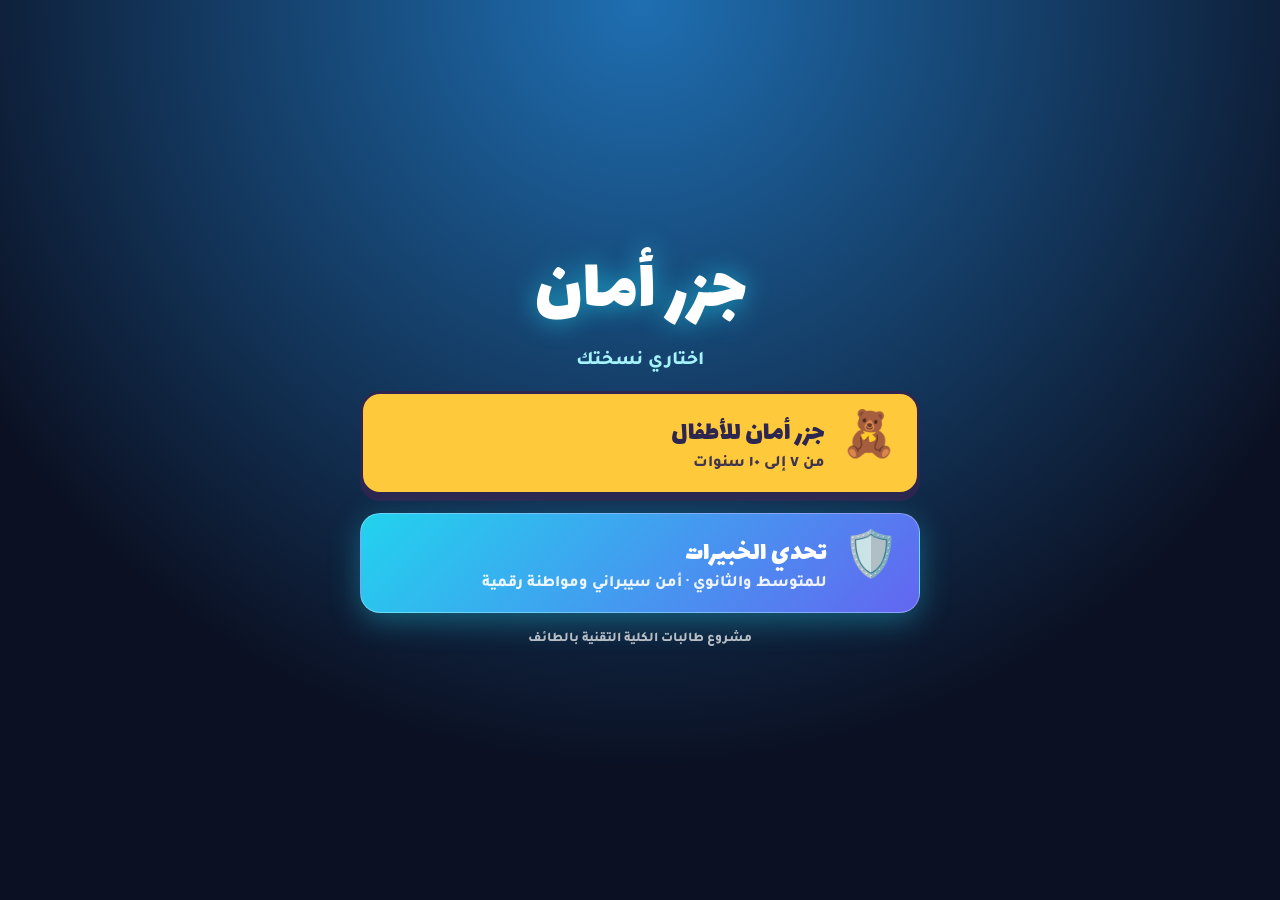
==== commit 0e673fa8: "جزر أمان: لعبة تعليمية تفاعلية عن الأمان الرقمي" ====
--- a/saudi/index.html
+++ b/saudi/index.html
@@ -1,2277 +1,36 @@
 <!doctype html>
-<html lang="ar">
+<html lang="ar" dir="rtl">
 <head>
 <meta charset="utf-8">
-<meta name="viewport" content="width=device-width, initial-scale=1, viewport-fit=cover">
+<meta name="viewport" content="width=device-width,initial-scale=1">
 <title>جزر أمان</title>
-<meta name="claude:viewport-fit-sides" content="cover">
+<!-- the booth QR points here: each visitor picks the edition for her age -->
 <link rel="preconnect" href="https://fonts.googleapis.com">
-<link rel="stylesheet" href="https://fonts.googleapis.com/css2?family=Baloo+Bhaijaan+2:wght@500;600;700;800&display=swap">
+<link rel="stylesheet" href="https://fonts.googleapis.com/css2?family=Tajawal:wght@500;800&family=Lalezar&display=swap">
 <style>
-/* Layout: full-screen dreamy 3D world (pastel floating islands above a sea of clouds). HTML on top: HUD row, one goal line or the speech card at the top, toasts at the bottom, cards centered. Each island owns one color + one icon so the four topics never blur together. Single soft-sky look on purpose, no dark variant. */
-:root{
-  --ink:#2c2650; --paper:#fffaf5; --muted:#6e668f;
-  --gold:#ffb800; --green:#1fb88a; --pink:#ff6fae; --blue:#4f8df5;
-  --good:#1fb88a; --bad:#ff5c7a; --sun:#ffc93c; --grape:#8a5cff;
-  --accent:var(--grape);
-  --font:"Baloo Bhaijaan 2",system-ui,sans-serif;
-  color-scheme:light;
-}
-html,body{height:100%;margin:0;overflow:hidden;background:#cfe0ff;color:var(--ink);font-family:var(--font);-webkit-user-select:none;user-select:none;-webkit-tap-highlight-color:transparent;-webkit-touch-callout:none}
 *{box-sizing:border-box}
-[hidden]{display:none!important}
-#mVoice,#dSpeak,#lsSpeak,#qSpeak{display:none!important}
-button{font:inherit;color:inherit;cursor:pointer}
-button:focus-visible,input:focus-visible{outline:4px solid var(--grape);outline-offset:3px}
-#c{position:fixed;inset:0;width:100%;height:100%;display:block;touch-action:none}
-#ui{position:fixed;inset:0;pointer-events:none;direction:rtl}
-#ui > *{pointer-events:auto}
-#ui > .topzone,#ui > #joy{pointer-events:none}
-#labels{position:fixed;inset:0;pointer-events:none;overflow:hidden;direction:rtl}
-
-.btn{font-family:var(--font);font-weight:700;font-size:1.1rem;border:3px solid var(--ink);border-radius:20px;background:#fff;padding:9px 20px;box-shadow:0 5px 0 var(--ink);transition:transform .1s,box-shadow .1s;line-height:1.3}
-.btn:hover{transform:translateY(-2px);box-shadow:0 7px 0 var(--ink)}
-.btn:active{transform:translateY(4px);box-shadow:0 1px 0 var(--ink)}
-.btn.go{background:var(--sun)}
-.btn.safe{background:var(--good);color:#fff}
-.btn.no{background:var(--bad);color:#fff}
-.btn.c1{background:#8a5cff;color:#fff}
-.btn.c2{background:#4f8df5;color:#fff}
-.btn.big{font-size:1.4rem;padding:12px 28px}
-.btn.small{font-size:.95rem;padding:5px 12px;box-shadow:0 3px 0 var(--ink);border-radius:14px}
-
-/* HUD */
-#hud{position:fixed;top:0;left:0;right:0;display:flex;gap:8px;align-items:center;padding:calc(10px + env(safe-area-inset-top,0px)) max(12px,env(safe-area-inset-right,0px)) 10px max(12px,env(safe-area-inset-left,0px));pointer-events:none;background:linear-gradient(rgba(20,18,60,.45),rgba(20,18,60,0))}
-#hud > *{pointer-events:auto}
-.hgroup{display:flex;gap:8px;align-items:center;min-width:0}
-.ibtn{width:46px;height:46px;border-radius:50%;border:3px solid var(--ink);background:#fff;box-shadow:0 3px 0 var(--ink);font-size:1.35rem;display:grid;place-items:center;padding:0;flex:none}
-.ibtn:active{transform:translateY(3px);box-shadow:0 0 0 var(--ink)}
-#menu{position:fixed;top:calc(64px + env(safe-area-inset-top,0px));left:max(12px,env(safe-area-inset-left,0px));display:grid;gap:6px;background:#fff;border:3px solid var(--ink);border-radius:20px;box-shadow:0 5px 0 var(--ink);padding:8px;animation:drop .25s both;z-index:5}
-#menu.bottom{top:auto;bottom:calc(76px + env(safe-area-inset-bottom,0px));left:50%;transform:translateX(-50%)}
-.mrow{display:flex;gap:10px;align-items:center;border:0;background:#f3efff;border-radius:14px;padding:8px 14px;font-weight:800;font-size:1.05rem;text-align:right;white-space:nowrap}
-.chip{font-weight:800;background:#fff;border:3px solid var(--ink);border-radius:999px;padding:3px 14px;box-shadow:0 3px 0 var(--ink);white-space:nowrap;font-size:1.05rem}
-#hTitle{font-size:1.15rem;background:var(--accent);color:#fff;overflow:hidden;text-overflow:ellipsis;min-width:0}
-.grow{flex:1}
-#meter{display:flex;align-items:center;gap:6px;background:#fff;border:3px solid var(--ink);border-radius:999px;padding:2px 10px 2px 6px;box-shadow:0 3px 0 var(--ink);flex:none}
-#meter b{display:block;width:min(150px,22vw);height:16px;border-radius:999px;background:#e9e6f5;overflow:hidden;position:relative}
-#meter i{position:absolute;inset:0 0 0 auto;transition:width .6s,background .6s;border-radius:999px}
-
-/* top line: the goal OR the speech card */
-.topzone{position:fixed;left:0;right:0;top:calc(62px + env(safe-area-inset-top,0px));display:flex;justify-content:center;padding:0 max(12px,env(safe-area-inset-right,0px)) 0 max(12px,env(safe-area-inset-left,0px))}
-#mission > div{display:flex;align-items:center;gap:10px;background:rgba(255,255,255,.95);border:3px solid var(--ink);border-radius:22px;padding:6px 8px 6px 16px;box-shadow:0 5px 0 var(--ink);max-width:min(640px,100%);animation:drop .35s both}
-#mission .mi{font-size:1.7rem;line-height:1;width:48px;height:48px;display:grid;place-items:center;background:var(--accent);border-radius:16px;flex:none;border:2px solid var(--ink)}
-#mission .mt{font-weight:800;font-size:clamp(1.1rem,2.8vw,1.35rem);line-height:1.35}
-#mission .mp{font-weight:800;background:var(--ink);color:#fff;border-radius:999px;padding:2px 12px;white-space:nowrap;flex:none}
-#mission small{display:block;color:var(--accent);font-size:.85rem}
-#mission.low{top:auto;bottom:calc(84px + env(safe-area-inset-bottom,0px))}
-#dlg:not([hidden]) ~ #mission{visibility:hidden}
-
-#dlg .din{pointer-events:auto;display:grid;grid-template-columns:96px 1fr;gap:10px;align-items:start;width:100%;max-width:820px;animation:drop .3s both}
-.port{background:#fff;border:4px solid var(--ink);border-radius:50%;aspect-ratio:1;overflow:hidden;padding-top:8px;box-shadow:0 5px 0 var(--ink)}
-.port svg{width:100%;height:auto;display:block}
-.dbox{background:var(--paper);border:4px solid var(--ink);border-radius:6px 24px 24px 24px;padding:10px 16px;box-shadow:0 6px 0 var(--ink);display:grid;gap:8px;min-width:0;position:relative}
-.dbox.good{border-color:var(--good);box-shadow:0 6px 0 var(--good);background:#effcf6}
-.dbox.bad{border-color:var(--bad);box-shadow:0 6px 0 var(--bad);background:#fff1f3}
-.verdict{display:none;font-size:1.7rem;font-weight:800;line-height:1}
-.dbox.good .verdict{display:block;color:var(--good)}
-.dbox.bad .verdict{display:block;color:var(--bad)}
-.dtop{display:flex;align-items:center;gap:8px}
-.dtop b{color:var(--grape);font-size:1.1rem;flex:1}
-.dtext{font-size:clamp(1.2rem,2.8vw,1.45rem);font-weight:700;line-height:1.55;margin:0;min-height:1.6em}
-.dch{display:flex;gap:10px;flex-wrap:wrap}
-.dch .btn{flex:1 1 auto}
-.dch .btn.big{font-size:1.3rem}
-
-#toast{position:fixed;left:50%;bottom:calc(22px + env(safe-area-inset-bottom,0px));transform:translateX(-50%);background:#fff;border:3px solid var(--ink);border-radius:18px;padding:8px 18px;font-weight:800;font-size:1.2rem;box-shadow:0 5px 0 var(--ink);width:max-content;max-width:min(560px,92vw);text-align:center;pointer-events:none;animation:popc .3s both}
-#toast.bad{background:#ffe3e8;border-color:var(--bad);box-shadow:0 5px 0 var(--bad)}
-@keyframes stamp{0%{transform:translate(-50%,-50%) rotate(-8deg) scale(2.4);opacity:0}100%{transform:translate(-50%,-50%) rotate(-8deg) scale(1);opacity:1}}
-.stamp{position:fixed;left:50%;top:40%;transform:translate(-50%,-50%) rotate(-8deg);background:#fff;border:6px solid var(--bad);color:var(--bad);border-radius:24px;padding:12px 22px;font-size:2.4rem;font-weight:800;text-align:center;white-space:nowrap;box-shadow:0 8px 0 var(--bad);animation:stamp .45s ease-out}
-.stamp small{display:block;font-size:1rem;color:var(--ink);white-space:nowrap}
-.reveal{justify-items:center;text-align:center}
-.pfp{width:130px;height:130px;border-radius:50%;border:5px solid var(--accent);background:#eef0ff;overflow:hidden;display:grid;place-items:center;margin:4px auto}
-.pfp svg{width:100%;height:100%}
-.pfp.flip{animation:flip .7s ease-out;border-color:#f7902a;background:#fff1e0}
-.pfp.blocked{filter:grayscale(1);opacity:.6;border-color:var(--bad)}
-@keyframes flip{0%{transform:rotateY(0)}50%{transform:rotateY(90deg) scale(.9)}100%{transform:rotateY(0)}}
-.pnote{margin:0 0 6px;font-weight:700;font-size:1.1rem}
-.duo{display:flex;gap:14px;justify-content:center}
-.pwbar{position:fixed;top:calc(122px + env(safe-area-inset-top,0px));left:50%;transform:translateX(-50%);display:flex;gap:6px;align-items:center;background:#fff;border:3px solid var(--ink);border-radius:16px;padding:6px 10px;font-weight:800;box-shadow:0 4px 0 var(--ink);white-space:nowrap;z-index:5}
-.pwbar span{min-width:46px;text-align:center;border:2px dashed #b9b2d8;border-radius:10px;padding:2px 6px;color:#9a93b8;font-size:.9rem}
-.pwbar span.on{border:2px solid var(--good);color:var(--ink);background:#dcf8ec;font-size:1.25rem}
-.bubble{display:inline-block;background:#fff3c4;border:2px dashed #f0b400;border-radius:14px;padding:6px 12px}
-.story .late{opacity:0;animation:fadein .4s 1.9s forwards;display:grid;gap:6px;justify-items:center}
-@keyframes fadein{to{opacity:1}}
-.unmask{position:relative;border-color:var(--bad)!important;background:#2c2650!important}
-.unmask>div{position:absolute;inset:0;display:grid;place-items:center}
-.unmask .mask{background:#eef0ff;animation:maskoff 1.3s .7s ease-in forwards}
-@keyframes maskoff{20%{transform:translateY(8%) rotate(4deg)}100%{transform:translateY(-130%) rotate(-30deg);opacity:0}}
-.story .pfp{width:110px;height:110px;margin:0}
-.story .row{justify-content:center;flex-wrap:wrap;gap:8px}
-.blockbtn2{background:var(--good)!important;color:#fff!important}
-.blockbtn{background:var(--bad)!important;color:#fff!important}
-#toast.answer{bottom:17vh;font-size:1.3rem;padding:10px 24px}
-#toast .ah{display:block;font-size:1.6rem;line-height:1.3}
-#toast.good .ah{color:var(--good)}
-#toast.bad .ah{color:var(--bad)}
-#toast.good{background:#dcf8ec;border-color:var(--good);box-shadow:0 5px 0 var(--good)}
-
-#tut{position:fixed;left:50%;top:56%;transform:translateX(-50%);display:grid;justify-items:center;gap:6px;pointer-events:none}
-#tut .hand{font-size:3.6rem;animation:drag 1.8s ease-in-out infinite;filter:drop-shadow(0 4px 0 rgba(44,38,80,.35))}
-#tut span{background:rgba(44,38,80,.88);color:#fff;font-weight:800;border-radius:999px;padding:5px 16px;font-size:1.1rem;white-space:nowrap}
-@keyframes drag{0%{transform:translate(0,0)}35%{transform:translate(-40px,-30px)}55%{transform:translate(-40px,-30px)}100%{transform:translate(0,0)}}
-
-/* Sky-style touch stick: appears where the finger lands */
-#joy{position:fixed;left:0;top:0;width:120px;height:120px;margin:-60px 0 0 -60px;border-radius:50%;background:rgba(255,255,255,.25);border:3px solid rgba(255,255,255,.8);box-shadow:0 0 30px rgba(255,255,255,.6)}
-#joy i{position:absolute;left:50%;top:50%;width:52px;height:52px;margin:-26px 0 0 -26px;border-radius:50%;background:rgba(255,255,255,.9);box-shadow:0 0 18px rgba(255,240,200,.9)}
-
-/* floating labels */
-.lbl{position:absolute;left:0;top:0;white-space:nowrap;font-weight:800;font-size:1rem;background:#fff;border:3px solid var(--ink);border-radius:14px;padding:2px 10px;box-shadow:0 3px 0 var(--ink);will-change:transform}
-.lbl small{font-size:.8rem;opacity:.85}
-.lbl.dark{background:var(--ink);color:#fff}
-.lbl.good{background:var(--good);color:#fff}
-.lbl.bad{background:var(--bad);color:#fff}
-.lbl.q{background:var(--sun)}
-.lbl.react{background:none;border:0;box-shadow:none;padding:0}
-.rx{display:grid;place-items:center;width:72px;height:72px;border-radius:50%;font-size:2.7rem;color:#fff;border:4px solid var(--ink);animation:rise 1.15s forwards}
-.react.good .rx{background:var(--good)}
-.react.bad .rx{background:var(--bad)}
-@keyframes rise{0%{transform:scale(.3);opacity:0}25%{transform:scale(1.15);opacity:1}100%{transform:translateY(-60px) scale(1);opacity:0}}
-#hGems{background:#fff6d6}
-.bump{animation:bump .35s}
-@keyframes bump{50%{transform:scale(1.3)}}
-.pmsg{margin:0;font-weight:800;color:var(--grape);font-size:1.1rem}
-.lbl.big{font-size:1.15rem;padding:4px 12px}
-.lbl.isl{pointer-events:auto;cursor:pointer;font-size:1.15rem;padding:6px 14px 6px 16px;border-radius:18px;text-align:center;line-height:1.25;display:flex;align-items:center;gap:10px}
-.lbl.isl .n{width:40px;height:40px;border-radius:50%;color:#fff;display:grid;place-items:center;font-size:1.3rem;flex:none;border:2px solid var(--ink)}
-.lbl.isl small{display:block;font-size:.85rem;font-weight:700;color:var(--muted);opacity:1}
-.lbl.isl .st{color:#e0a400;letter-spacing:2px;font-size:.95rem}
-.lbl.isl .st .off{color:#c7cbd6}
-.lbl.isl.lock{background:#ece9f7;color:#8c86a8;box-shadow:0 3px 0 #8c86a8;border-color:#8c86a8}
-.lbl.isl.lock .n{background:#8c86a8!important;border-color:#8c86a8}
-.lbl.isl.next{background:#fff6d6;animation:glow 1.2s ease-in-out infinite alternate}
-@keyframes glow{to{box-shadow:0 3px 0 var(--ink),0 0 0 9px rgba(255,201,60,.5)}}
-.portrait .lbl.isl{padding:4px;border-radius:50%}
-.portrait .lbl.isl > span:last-child{display:none}
-.lbl.isl .rg{display:none}
-.portrait .lbl.isl{flex-direction:column;gap:2px;border-radius:16px;padding:4px 6px}
-.portrait .lbl.isl .rg{display:block;font-size:.72rem;font-weight:800;line-height:1.1}
-
-/* panels */
-#panel{position:fixed;inset:0;display:grid;place-items:center;padding:max(16px,env(safe-area-inset-top,0px)) max(16px,env(safe-area-inset-right,0px)) max(16px,env(safe-area-inset-bottom,0px)) max(16px,env(safe-area-inset-left,0px));overflow:auto}
-#panel.dim{background:rgba(44,38,80,.4);backdrop-filter:blur(2px)}
-.card{background:var(--paper);border:4px solid var(--ink);border-radius:30px;box-shadow:0 8px 0 var(--ink);padding:20px;max-width:560px;width:100%;display:grid;gap:12px;justify-items:center;text-align:center;animation:pop .4s both}
-.card h2{margin:0;font-size:clamp(1.5rem,5vw,1.9rem);line-height:1.3}
-.logo{font-size:clamp(3rem,13vw,5.6rem);font-weight:800;color:#fff;line-height:1.1;-webkit-text-stroke:3px var(--ink);paint-order:stroke fill;text-shadow:0 6px 0 var(--ink),0 0 40px rgba(255,255,255,.8)}
-.tagline{font-size:clamp(1.1rem,3.4vw,1.4rem);font-weight:700;color:#fff;background:rgba(44,38,80,.7);border-radius:999px;padding:4px 18px;text-align:center}
-.titlewrap{display:grid;gap:18px;justify-items:center;text-align:center}
-#warp{position:fixed;inset:0;display:grid;place-items:center;align-content:center;gap:10px;background:radial-gradient(circle at 50% 50%,var(--wc,#8a5cff) 0%,#1c2470 70%);z-index:30;animation:warpIn .4s both;overflow:hidden}
-#warp.out{animation:warpOut .5s forwards}
-#warp .wi{font-size:7rem;line-height:1;animation:pop .5s both;filter:drop-shadow(0 6px 0 rgba(0,0,0,.25))}
-#warp b{font-size:clamp(2rem,7vw,3rem);color:#fff;-webkit-text-stroke:2px var(--ink);paint-order:stroke fill;text-shadow:0 4px 0 var(--ink)}
-#warp .ring{position:absolute;width:40vmin;height:40vmin;border-radius:50%;border:6px solid rgba(255,255,255,.7);animation:ring 1.2s ease-out infinite}
-#warp .ring.r2{animation-delay:.4s}
-@keyframes ring{from{transform:scale(.2);opacity:1}to{transform:scale(3);opacity:0}}
-@keyframes warpIn{from{opacity:0;transform:scale(1.15)}to{opacity:1;transform:none}}
-@keyframes warpOut{to{opacity:0;transform:scale(.9)}}
-.btn.glow{animation:glowbtn 1.4s ease-in-out infinite}
-@keyframes glowbtn{0%,100%{box-shadow:0 5px 0 var(--ink),0 0 0 0 rgba(255,201,60,.7)}50%{box-shadow:0 5px 0 var(--ink),0 0 0 14px rgba(255,201,60,0)}}
-.logo{animation:float 3s ease-in-out infinite}
-@keyframes float{0%,100%{transform:translateY(0) rotate(-1deg)}50%{transform:translateY(-8px) rotate(1deg)}}
-.titlewrap.full{min-height:calc(100vh - 40px);grid-template-rows:auto 1fr auto;align-items:start;width:100%}
-.titlewrap.full .bottom{display:grid;gap:14px;justify-items:center}
-.credit{display:flex;align-items:center;gap:8px;background:rgba(255,255,255,.92);border:3px solid var(--ink);border-radius:18px;padding:6px 12px;box-shadow:0 4px 0 var(--ink)}
-.credit img{height:58px;width:auto;display:block}
-.credit span{font-weight:800;font-size:.85rem;color:var(--muted);white-space:nowrap}
-.cert .credit{box-shadow:none;border-width:2px}
-.credit.corner{position:fixed;top:calc(12px + env(safe-area-inset-top,0px));left:max(12px,env(safe-area-inset-left,0px));flex-direction:column;gap:2px;padding:6px 10px;border-radius:16px;animation:drop .5s both}
-.credit.corner img{height:64px}
-@media (max-width:640px){.credit.corner img{height:40px}.credit.corner span{font-size:.75rem}.titlewrap.full{padding-top:78px}}
-.topics{display:flex;gap:8px;flex-wrap:wrap;justify-content:center}
-.topics span{background:#fff;border:3px solid var(--ink);border-radius:999px;padding:3px 12px;font-weight:800;box-shadow:0 3px 0 var(--ink)}
-.field{display:grid;gap:6px;width:100%;max-width:380px;text-align:right}
-.field label{font-weight:800;font-size:1.1rem}
-.field input{font:inherit;font-size:1.25rem;border:3px solid var(--ink);border-radius:16px;padding:8px 14px;background:#fff;color:var(--ink);width:100%;-webkit-user-select:text;user-select:text}
-.avs{display:flex;gap:8px;justify-content:center;flex-wrap:wrap}
-.av{width:76px;border:3px solid var(--ink);border-radius:20px;background:#fff;padding:5px 5px 0;box-shadow:0 4px 0 var(--ink)}
-.av svg{width:100%;display:block}
-.av[aria-pressed="true"]{background:var(--sun);transform:translateY(-4px)}
-
-/* lesson card: what is it, why it matters, the rule, how to play */
-.card.intro{max-width:460px;gap:14px}
-.say1{margin:0;font-size:clamp(1.25rem,3.2vw,1.5rem);font-weight:700;line-height:1.6;background:#fff;border:3px dashed var(--accent);border-radius:20px;padding:12px 16px;width:100%}
-.lic{width:76px;height:76px;border-radius:24px;background:var(--accent);border:4px solid var(--ink);display:grid;place-items:center;font-size:2.6rem;box-shadow:0 5px 0 var(--ink)}
-.eyebrow{font-weight:800;color:var(--accent);font-size:1rem;margin:0;filter:brightness(.8)}
-.lesson{display:grid;gap:8px;width:100%}
-.lesson > div{display:grid;grid-template-columns:44px 1fr;gap:10px;align-items:center;text-align:right;border-radius:18px;padding:8px 12px;font-weight:700;font-size:1.12rem;line-height:1.5}
-.lesson > div > span{font-size:1.7rem;text-align:center}
-.lesson b{display:block;font-size:.9rem;color:var(--muted)}
-.lesson .what{background:#eef4ff}
-.lesson .why{background:#fff0f3}
-.lesson .rule{background:#effcf6;border:3px dashed var(--good)}
-.how{width:100%;display:flex;gap:8px;justify-content:center;flex-wrap:wrap}
-.how div{display:flex;gap:6px;align-items:center;background:#f3efff;border-radius:999px;padding:5px 14px 5px 10px;font-weight:800;font-size:1rem}
-.how div span{font-size:1.3rem}
-.legend{display:grid;gap:6px;width:100%}
-.legend div{display:flex;gap:8px;align-items:center;font-weight:700;background:#fff;border:2px solid #e2dcf5;border-radius:14px;padding:5px 10px;text-align:right}
-.legend span{font-size:1.4rem}
-
-.bigstars{font-size:3.6rem;letter-spacing:6px;line-height:1}
-.bigstars span{display:inline-block;animation:pop .5s both}
-.bigstars .off{color:#c7cbd6}
-.bigstars .on{color:#ffb800;text-shadow:0 3px 0 var(--ink)}
-.badge{display:inline-grid;justify-items:center;gap:2px;font-weight:800;font-size:.8rem}
-.badge i{font-style:normal;width:58px;height:58px;border-radius:50%;display:grid;place-items:center;font-size:1.8rem;background:radial-gradient(circle at 50% 35%,color-mix(in srgb,var(--bc) 70%,#fff) 0,var(--bc) 70%);border:4px solid var(--ink);box-shadow:0 4px 0 var(--ink),inset 0 0 0 4px rgba(255,255,255,.6)}
-.badge.big i{width:96px;height:96px;font-size:2.6rem;animation:badgein .9s cubic-bezier(.2,1.6,.4,1) both}
-.badge.big small{font-size:1.1rem}
-.badge.off{opacity:.3;filter:grayscale(1)}
-.badges{display:flex;gap:10px;justify-content:center;flex-wrap:wrap}
-@keyframes badgein{0%{transform:scale(0) rotate(-180deg)}100%{transform:none}}
-.rulebox{background:#fff;border:3px dashed var(--accent);border-radius:20px;padding:12px 16px;font-size:1.2rem;font-weight:700;line-height:1.6;width:100%}
-.rulebox b{color:var(--accent);display:block;font-size:1rem;filter:brightness(.8)}
-.row{display:flex;gap:10px;flex-wrap:wrap;justify-content:center}
-.mapbar{position:fixed;bottom:calc(14px + env(safe-area-inset-bottom,0px));left:50%;transform:translateX(-50%);display:flex;justify-content:center;align-items:center;gap:8px;padding:6px;pointer-events:auto;background:rgba(255,255,255,.88);border:3px solid var(--ink);border-radius:999px;box-shadow:0 5px 0 var(--ink);width:max-content;max-width:calc(100vw - 24px);flex-wrap:wrap}
-.mapbar .chip{box-shadow:none}
-.mapbar .btn{box-shadow:0 3px 0 var(--ink);padding:6px 16px;border-radius:999px}
-
-/* review quiz: tell the four topics apart */
-.quizq{background:#fff;border:3px solid var(--ink);border-radius:20px;padding:14px;font-size:1.3rem;font-weight:800;line-height:1.5;width:100%}
-.quizgrid{display:grid;grid-template-columns:repeat(2,minmax(0,1fr));gap:10px;width:100%}
-.quizgrid .btn{display:grid;justify-items:center;gap:2px;padding:10px 6px;color:#fff;font-size:1.05rem}
-.quizgrid .btn span{font-size:2rem;line-height:1}
-.quizgrid .btn.dim{opacity:.35}
-.qfb{width:100%;border:3px solid;border-radius:16px;padding:8px 12px;font-weight:800;font-size:1.1rem;animation:pop .3s}
-.qfb b{display:block;font-size:1.5rem}
-.qfb.good{background:#dcf8ec;border-color:var(--good)}.qfb.good b{color:var(--good)}
-.qfb.bad{background:#ffe3e8;border-color:var(--bad)}.qfb.bad b{color:var(--bad)}
-
-.cert{border:6px double var(--ink);position:relative}
-.cert::before{content:"";position:absolute;inset:8px;border:2px solid var(--pink);border-radius:20px;pointer-events:none}
-.cert .who{font-size:clamp(2rem,8vw,3rem);font-weight:800;color:var(--pink);border-bottom:3px dotted var(--ink);padding:0 20px;line-height:1.3}
-.cert ul{list-style:none;margin:0;padding:0;display:grid;gap:8px;width:100%;text-align:right}
-.cert li{display:flex;gap:10px;align-items:center;border-radius:14px;padding:6px 12px;font-weight:700;color:#fff}
-.cert li > span:first-child{font-size:1.4rem}
-.cert li > span:last-child{margin-inline-start:auto;white-space:nowrap}
-.cert .off{opacity:.4}
-.muted{color:var(--muted);font-weight:700}
-
-.confetti{position:fixed;inset:0;pointer-events:none;overflow:hidden}
-.confetti i{position:absolute;top:-20px;width:10px;height:16px;border-radius:3px;animation:fall linear forwards}
-@keyframes fall{to{transform:translateY(110vh) rotate(720deg)}}
-@keyframes pop{0%{transform:scale(.5);opacity:0}70%{transform:scale(1.05)}100%{transform:scale(1);opacity:1}}
-@keyframes popc{0%{transform:translateX(-50%) scale(.5);opacity:0}100%{transform:translateX(-50%) scale(1);opacity:1}}
-@keyframes drop{from{transform:translateY(-30px);opacity:0}to{transform:none;opacity:1}}
-@keyframes shake{0%,100%{transform:translateX(0)}25%{transform:translateX(-8px)}75%{transform:translateX(8px)}}
-.shake{animation:shake .4s}
-#loading{position:fixed;inset:0;display:grid;place-items:center;font-size:1.6rem;font-weight:800;color:var(--ink);direction:rtl;text-align:center;padding:16px}
-@media (max-width:640px){
-  #dlg .din{grid-template-columns:62px 1fr}
-  .dbox{padding:8px 12px}
-  #hTitle{font-size:1rem}
-  .chip{font-size:.95rem;padding:2px 10px}
-  .lbl{font-size:.9rem}
-  .lbl.isl{font-size:1rem}
-  #mission .mi{width:40px;height:40px;font-size:1.35rem}
-  .card{padding:16px 12px}
-}
-@media (max-height:760px){
-  .card{gap:8px;padding:14px 16px}
-  .lic{width:56px;height:56px;font-size:1.9rem;border-radius:18px}
-  .lesson > div{padding:5px 10px;font-size:1.02rem}
-  .lesson > div > span{font-size:1.4rem}
-  .legend div{padding:3px 8px;font-size:.95rem}
-  .card h2{font-size:1.4rem}
-}
-@media (prefers-reduced-motion:reduce){
-  *,*::before,*::after{animation-duration:.01ms!important;animation-iteration-count:1!important;transition-duration:.01ms!important}
-}
+body{margin:0;min-height:100vh;min-height:100dvh;display:grid;place-items:center;padding:24px 16px;font-family:"Tajawal",system-ui,sans-serif;color:#fff;
+ background:radial-gradient(circle at 50% 0%,#1f6fb2 0%,#0b1022 70%)}
+main{width:100%;max-width:560px;display:grid;gap:18px;text-align:center}
+h1{margin:0;font-family:"Lalezar","Tajawal",sans-serif;font-weight:400;font-size:clamp(3rem,14vw,4.6rem);line-height:1.1;text-shadow:0 0 26px rgba(34,211,238,.7)}
+p{margin:0;font-weight:800;font-size:1.2rem;color:#a5f3fc}
+a{display:flex;align-items:center;gap:16px;text-decoration:none;color:inherit;text-align:right;border-radius:20px;padding:18px 20px;transition:transform .15s}
+a:active{transform:scale(.97)}
+a i{font-style:normal;font-size:2.8rem;line-height:1}
+a b{display:block;font-family:"Lalezar","Tajawal",sans-serif;font-weight:400;font-size:1.7rem}
+a span{display:block;font-weight:800;font-size:1rem;opacity:.9}
+.kids{background:#ffc93c;color:#2c2650;box-shadow:0 6px 0 #2c2650;border:3px solid #2c2650}
+.teen{background:linear-gradient(135deg,#22d3ee,#6366f1);box-shadow:0 8px 30px rgba(34,211,238,.35);border:1px solid rgba(255,255,255,.3)}
+small{opacity:.7;font-weight:800}
 </style>
 </head>
 <body>
-
-
-<canvas id="c" aria-label="عالم اللعبة"></canvas>
-<div id="labels"></div>
-<div id="ui">
-  <div id="hud" hidden>
-    <div class="hgroup"><button class="ibtn" id="hBack" aria-label="الخريطة">🗺️</button><span class="chip" id="hTitle"></span></div>
-    <span class="grow"></span>
-    <div class="hgroup"><div id="meter" hidden><span>🔋</span><b><i></i></b></div><span class="chip" id="hGems">✨</span><span class="chip" id="hHearts"></span><button class="ibtn" id="hSet" aria-label="الإعدادات">⚙️</button></div>
-  </div>
-  <div id="menu" hidden><button class="mrow" id="mMusic"></button><button class="mrow" id="mVoice"></button></div>
-  <div class="topzone" id="dlg" hidden><div class="din"><div class="port" id="dPort"></div><div class="dbox" id="dBox"><div class="dtop"><span class="verdict" id="dVerdict"></span><b id="dName"></b><button class="btn small" id="dSpeak" aria-label="اسمعي">🔊</button></div><p class="dtext" id="dText"></p><div class="dch" id="dCh"></div></div></div></div>
-  <div class="topzone" id="mission" hidden></div>
-  <div id="tut" hidden><div class="hand">👆</div><span>اسحبي إصبعك عشان تمشين</span></div>
-  <div id="joy" hidden><i></i></div>
-  <div id="toast" hidden></div>
-  <div id="warp" hidden><div class="ring"></div><div class="ring r2"></div><div class="wi"></div><b></b></div>
-  <div id="panel" hidden></div>
-</div>
-<div id="loading">جاري تجهيز الجزر...</div>
-
-<script src="https://cdnjs.cloudflare.com/ajax/libs/three.js/r128/three.min.js"></script>
-<script src="../lines.js"></script>
-<script>
-const $ = s => document.querySelector(s);
-const esc = s => String(s).replace(/[&<>"']/g, c => ({'&':'&amp;','<':'&lt;','>':'&gt;','"':'&quot;',"'":'&#39;'}[c]));
-const AR = n => Number(n).toLocaleString('ar-EG');
-
-/* ================= state ================= */
-let S = { name:'', avatar:'g1', stars:[0,0,0,0], muted:false, voice:true, tut:false, quiz:false };
-function save(){ try{ localStorage.setItem('amanIslandsSA', JSON.stringify(S)); }catch(e){} }
-function load(){ try{ const d = JSON.parse(localStorage.getItem('amanIslandsSA') || 'null'); if (d) S = { ...S, ...d }; }catch(e){} }
-
-/* ================= sound: soft chimes + a calm ambient tune ================= */
-let AC = null, musicT = null, NOISE = null;
-/* sounds only, no music: chirps, pops, taps, wind and soft thuds made from noise and quick sweeps */
-function ac(){ if (S.muted) return null; try{ AC = AC || new (window.AudioContext || window.webkitAudioContext)(); if (AC.state === 'suspended') AC.resume(); return AC; }catch(e){ return null; } }
-function noiseBuf(a){ if (!NOISE){ NOISE = a.createBuffer(1, a.sampleRate, a.sampleRate); const d = NOISE.getChannelData(0); for (let i = 0; i < d.length; i++) d[i] = Math.random() * 2 - 1; } return NOISE; }
-function noise(dur, type, f0, f1, vol, delay = 0){
-  const a = ac(); if (!a) return;
-  try{
-    const s = a.createBufferSource(), f = a.createBiquadFilter(), g = a.createGain(), t = a.currentTime + delay;
-    s.buffer = noiseBuf(a); f.type = type; f.Q.value = type === 'bandpass' ? 3 : .7;
-    f.frequency.setValueAtTime(f0, t); f.frequency.exponentialRampToValueAtTime(f1, t + dur);
-    g.gain.setValueAtTime(.0001, t); g.gain.exponentialRampToValueAtTime(vol, t + Math.min(.4, dur / 3)); g.gain.exponentialRampToValueAtTime(.0001, t + dur);
-    s.connect(f).connect(g).connect(a.destination); s.start(t, Math.random() * .4); s.stop(t + dur + .05);
-  }catch(e){}
-}
-function sweep(f0, f1, dur, vol, delay = 0){
-  const a = ac(); if (!a) return;
-  try{
-    const o = a.createOscillator(), g = a.createGain(), t = a.currentTime + delay;
-    o.type = 'sine'; o.frequency.setValueAtTime(f0, t); o.frequency.exponentialRampToValueAtTime(f1, t + dur);
-    g.gain.setValueAtTime(.0001, t); g.gain.exponentialRampToValueAtTime(vol, t + .008); g.gain.exponentialRampToValueAtTime(.0001, t + dur);
-    o.connect(g).connect(a.destination); o.start(t); o.stop(t + dur + .03);
-  }catch(e){}
-}
-const chirp = (vol = .05, d = 0) => { const b = 2200 + Math.random() * 1400; sweep(b, b * 1.5, .07, vol, d); sweep(b * 1.1, b * 1.7, .06, vol, d + .1); };
-const sfx = {
-  good: () => { chirp(.11); sweep(600, 1500, .12, .08, .05); },
-  bad: () => noise(.28, 'lowpass', 380, 110, .28),
-  click: () => noise(.04, 'highpass', 3500, 3500, .07),
-  win: () => { for (let i = 0; i < 5; i++) sweep(380 + i * 90, 1000 + i * 220, .09, .11, i * .12); chirp(.1, .65); noise(.7, 'highpass', 5000, 9000, .05, .4); },
-  pop: () => sweep(320, 950, .07, .13),
-  step: () => mode === 'level' && curIsland === 3 ? noise(.08, 'bandpass', 2600, 1400, .05) : noise(.05, 'lowpass', 900, 300, .045),
-  whoosh: () => noise(.4, 'bandpass', 350, 2600, .14),
-  sparkle: () => { sweep(500, 1300, .06, .12); noise(.15, 'highpass', 6000, 9500, .05, .04); },
-};
-/* gentle outdoor ambience: a breeze and the odd bird */
-function startMusic(){
-  if (musicT) return;
-  let i = 0;
-  musicT = setInterval(() => {
-    if (S.muted || document.hidden) return;
-    i++;
-    const isl = mode === 'level' ? curIsland : -1, r = Math.random();
-    // a soft breeze always; stronger on the snowy mountain
-    if (i % 8 === 0) noise(4.6, 'lowpass', isl === 3 ? 450 : 260 + r * 180, isl === 3 ? 950 : 480 + r * 260, isl === 3 ? .055 : .03);
-    // a gentle stream under the floating islands on the map
-    if (isl < 0 && i % 6 === 0) noise(3.6, 'bandpass', 650, 850, .022);
-    // island moods: leaves on the treasure island, a quiet tick-tock on the time island, bubbles on the gift island
-    if (isl === 0 && r < .07) noise(.6, 'highpass', 2600, 4200, .018);
-    if (isl === 1 && i % 2 === 0) noise(.025, 'bandpass', i % 4 === 0 ? 2600 : 1900, i % 4 === 0 ? 2600 : 1900, .03);
-    if (isl === 2 && r < .1) sweep(240 + r * 900, 650 + r * 1200, .06, .025);
-    if (isl !== 3 && Math.random() < (isl === 0 ? .09 : .05)) chirp(.03 + Math.random() * .02);
-  }, 550);
-}
-/* read aloud for girls who can't read yet (needs an Arabic voice on the device) */
-let spokenLast = '';
-let voiceSrc = null;
-const reEsc = x => x.replace(/[.*+?^${}()|[\]\\]/g, '\\$&');
-function norm(t){
-  let k = String(t).replace(/<[^>]+>/g, ' ').replace(/_/g, ' ').replace(/[^\u0600-\u06FF\s\d.,!؟?،:]/g, ' ');
-  if (S.name) k = k.replace(new RegExp('\\s*(يا\\s+)?' + reEsc(S.name), 'g'), '');
-  return k.replace(/([!؟?.،,])\1+/g, '$1').replace(/\s+([!؟?.،,:])/g, '$1').replace(/\s+/g, ' ').trim();
-}
-/* any shown text that has a recording in lines.js is played in that voice; the rest stays silent */
-let SAY_ID = null;
-function speak(t, queue){
-  if (!SAY_ID){ SAY_ID = {}; (window.VOICE_LINES || []).forEach(g => g[3].forEach(([id, txt]) => { SAY_ID[norm(txt)] = id; })); }
-  const id = SAY_ID[norm(t)]; if (id) voice(id, queue);
-}
-const hush = () => { voiceQ = []; try{ if (voiceSrc) voiceSrc.stop(); }catch(e){} voiceSrc = null; };
-/* the characters speak with real recorded voices: voice/<id>.mp3 (lines.js lists them).
-   A line that has no recording simply stays silent. queue=true waits for the current line to end. */
-const REC = {};
-const voiceDone = (max = 7) => { const t0 = T; return waitUntil(() => (!voiceSrc && !voiceWait && !voiceQ.length) || T - t0 > max); };
-// lines waiting their turn, played in order
-let voiceQ = [], voiceWait = null;
-const nextVoice = () => { const [q, ...rest] = voiceQ; voiceQ = []; if (q){ voice(q); voiceQ = rest; } };
-function voice(id, queue){
-  const a = ac(); if (!a || !id) return;
-  if (queue && (voiceSrc || voiceWait)){ if (spokenLast !== id && !voiceQ.includes(id)) voiceQ.push(id); return; }
-  if (voiceSrc && spokenLast === id) return;
-  hush(); spokenLast = id; voiceWait = id;
-  const play = buf => {
-    if (!buf || spokenLast !== id || (voiceSrc && voiceSrc.id === id)) return;
-    try{ const src = a.createBufferSource(), g = a.createGain(); g.gain.value = 1.2; src.buffer = buf; src.id = id; src.connect(g).connect(a.destination);
-      src.onended = () => { if (voiceSrc !== src) return; voiceSrc = null; nextVoice(); };
-      src.start(); voiceSrc = src; }catch(e){}
-  };
-  if (!(id in REC)) REC[id] = fetch('../voice/' + id + '.mp3').then(r => { if (!r.ok) throw 0; return r.arrayBuffer(); })
-    .then(d => new Promise((ok, no) => a.decodeAudioData(d, ok, no))).catch(() => null);
-  REC[id].then(buf => {
-    if (voiceWait === id) voiceWait = null;
-    if (buf) return play(buf);
-    if (spokenLast === id) nextVoice();
-  });
-}
-
-/* ================= 2D portraits (SVG) ================= */
-const STROKE = 'stroke="#2c2650" stroke-width="3.5" stroke-linejoin="round"';
-const svgBow = (c, x = 82, y = 30) => `<g transform="translate(${x} ${y})"><path d="M0 0 L-14 -9 L-14 9Z" fill="${c}" ${STROKE}/><path d="M0 0 L14 -9 L14 9Z" fill="${c}" ${STROKE}/><circle r="4.5" fill="${c}" ${STROKE}/></g>`;
-function pGirl(o = {}){
-  const { skin = '#f1c27d', hair = '#3b2416', shirt = '#ff8fc8', bow = '#ffc93c', style = 'long', mood = 'happy' } = o;
-  const H = `fill="${hair}"`;
-  // hair behind the head, then the fringe in front
-  const back = {
-    long:`<path d="M28 60 Q28 24 60 24 Q92 24 92 60 L96 112 Q60 120 24 112Z" ${H}/>`,
-    pony:`<path d="M30 62 Q30 26 60 26 Q90 26 90 62 Z" ${H}/><path d="M86 44 Q108 52 100 88 Q96 70 84 60Z" ${H}/>`,
-    bob:`<path d="M29 66 Q28 26 60 26 Q92 26 91 66 Q92 84 84 86 L36 86 Q28 84 29 66Z" ${H}/>`,
-    buns:`<circle cx="32" cy="36" r="13" ${H}/><circle cx="88" cy="36" r="13" ${H}/><path d="M31 62 Q31 28 60 28 Q89 28 89 62Z" ${H}/>`,
-    bun:`<circle cx="60" cy="24" r="14" ${H}/><path d="M31 62 Q31 30 60 30 Q89 30 89 62Z" ${H}/>`,
-  }[style] || '';
-  const front = `<path d="M33 58 Q36 32 60 33 Q84 32 87 58 Q76 44 62 46 Q46 42 33 58Z" ${H}/>` + (style === 'bun' || style === 'buns' ? '' : svgBow(bow, style === 'pony' ? 84 : 82, 30));
-  const m = mood === 'sad' ? `<path d="M53 82 Q60 77 67 82" fill="none" stroke="#5a3a2e" stroke-width="3" stroke-linecap="round"/>` : `<path d="M53 78 Q60 84 67 78" fill="none" stroke="#5a3a2e" stroke-width="3" stroke-linecap="round"/>`;
-  return `<svg viewBox="0 0 120 140" aria-hidden="true">${back}<path d="M24 140 Q28 98 60 98 Q92 98 96 140Z" fill="${shirt}" ${STROKE}/><circle cx="60" cy="64" r="27" fill="${skin}" ${STROKE}/>${front}<ellipse cx="50" cy="65" rx="4.6" ry="5.4" fill="#2c2650"/><ellipse cx="70" cy="65" rx="4.6" ry="5.4" fill="#2c2650"/><circle cx="51.8" cy="62.8" r="1.7" fill="#fff"/><circle cx="71.8" cy="62.8" r="1.7" fill="#fff"/>${m}</svg>`;
-}
-function pDad(){
-  return `<svg viewBox="0 0 120 140" aria-hidden="true"><path d="M22 68 Q20 20 60 20 Q100 20 98 68 L104 124 Q60 114 16 124Z" fill="#fff" ${STROKE}/><path d="M24 140 Q28 98 60 98 Q92 98 96 140Z" fill="#f4f4f4" ${STROKE}/><circle cx="60" cy="64" r="27" fill="#e0ac69" ${STROKE}/><path d="M34 68 Q36 94 60 95 Q84 94 86 68 Q80 86 60 86 Q40 86 34 68Z" fill="#2a1d14"/><ellipse cx="50" cy="64" rx="3.6" ry="4.4" fill="#2c2650"/><ellipse cx="70" cy="64" rx="3.6" ry="4.4" fill="#2c2650"/><path d="M49 77 Q60 86 71 77" fill="none" stroke="#fff" stroke-width="3.5" stroke-linecap="round"/><path d="M30 40 Q60 26 90 40" fill="none" stroke="#2c2650" stroke-width="6" stroke-linecap="round"/></svg>`;
-}
-function pRobot(mood = 'happy'){
-  const eyes = mood === 'sad'
-    ? `<path d="M41 58 L55 52" stroke="#ff5c7a" stroke-width="5" stroke-linecap="round"/><path d="M79 58 L65 52" stroke="#ff5c7a" stroke-width="5" stroke-linecap="round"/><circle cx="48" cy="62" r="5" fill="#ff5c7a"/><circle cx="72" cy="62" r="5" fill="#ff5c7a"/>`
-    : `<circle cx="48" cy="60" r="7" fill="#9ef01a"/><circle cx="72" cy="60" r="7" fill="#9ef01a"/><path d="M40 52 l-3 -3 M56 52 l2 -3 M64 52 l-2 -3 M80 52 l3 -3" stroke="#9ef01a" stroke-width="2" stroke-linecap="round"/>`;
-  const m = mood === 'sad' ? `<path d="M52 78 Q60 73 68 78" stroke="#fff" stroke-width="3" fill="none" stroke-linecap="round"/>` : `<path d="M50 74 Q60 82 70 74" stroke="#fff" stroke-width="3" fill="none" stroke-linecap="round"/>`;
-  return `<svg viewBox="0 0 120 140" aria-hidden="true"><line x1="60" y1="10" x2="60" y2="26" stroke="#2c2650" stroke-width="4"/><circle cx="60" cy="9" r="7" fill="${mood === 'sad' ? '#ff5c7a' : '#ffc93c'}" ${STROKE}/><rect x="20" y="26" width="80" height="64" rx="24" fill="#8fdcf7" ${STROKE}/><rect x="31" y="40" width="58" height="44" rx="16" fill="#2c2650"/>${eyes}${m}${svgBow('#ff8fc8', 88, 30)}<rect x="32" y="94" width="56" height="44" rx="16" fill="#8fdcf7" ${STROKE}/><path d="M60 104 L74 109 Q74 124 60 131 Q46 124 46 109Z" fill="#ffc93c" ${STROKE}/></svg>`;
-}
-function pFox(boss){
-  const hat = boss ? `<path d="M30 40 Q60 6 90 40Z" fill="#8a5cff" ${STROKE}/><rect x="24" y="36" width="72" height="9" rx="4" fill="#8a5cff" ${STROKE}/>` : svgBow('#ff5c7a', 60, 34);
-  return `<svg viewBox="0 0 120 140" aria-hidden="true"><path d="M30 140 Q32 104 60 104 Q88 104 90 140Z" fill="#e8650d" ${STROKE}/><path d="M20 16 L46 50 L28 60Z" fill="#f77f00" ${STROKE}/><path d="M100 16 L74 50 L92 60Z" fill="#f77f00" ${STROKE}/><path d="M16 58 Q60 22 104 58 Q102 100 60 116 Q18 100 16 58Z" fill="#f77f00" ${STROKE}/><path d="M34 84 Q60 72 86 84 Q76 110 60 116 Q44 110 34 84Z" fill="#fff4e6"/><path d="M38 66 Q46 58 54 66" stroke="#2c2650" stroke-width="4" fill="none" stroke-linecap="round"/><path d="M66 66 Q74 58 82 66" stroke="#2c2650" stroke-width="4" fill="none" stroke-linecap="round"/><path d="M38 66 l-4 -3 M82 66 l4 -3" stroke="#2c2650" stroke-width="2.5" stroke-linecap="round"/><ellipse cx="60" cy="90" rx="7" ry="5" fill="#2c2650"/><path d="M50 100 Q56 106 60 100 Q64 106 70 100" stroke="#2c2650" stroke-width="3" fill="none" stroke-linecap="round"/>${hat}</svg>`;
-}
-const pHooded = () => `<svg viewBox="0 0 120 140" aria-hidden="true"><path d="M18 140 Q18 20 60 18 Q102 20 102 140Z" fill="#5a4e7a" ${STROKE}/><ellipse cx="60" cy="66" rx="26" ry="30" fill="#2a2240"/><circle cx="50" cy="62" r="4" fill="#ff5c7a"/><circle cx="70" cy="62" r="4" fill="#ff5c7a"/><text x="60" y="94" font-size="20" font-weight="800" text-anchor="middle" fill="#fff" font-family="sans-serif">?</text></svg>`;
-
-/* the player and all children are girls */
-const AVATARS = {
-  g1:{ svg:{ hair:'#5a3214', shirt:'#ff8fc8', bow:'#ffc93c', style:'long' }, d3:{ hair:0x5a3214, shirt:0xff8fc8, bow:0xffc93c, style:'long' } },
-  g2:{ svg:{ hair:'#1e1408', shirt:'#ffc93c', skin:'#e0ac69', style:'buns' }, d3:{ hair:0x1e1408, shirt:0xffc93c, skin:0xe0ac69, style:'buns' } },
-  g3:{ svg:{ hair:'#2a1a10', shirt:'#4f8df5', bow:'#ff8fc8', skin:'#e0ac69', style:'pony' }, d3:{ hair:0x2a1a10, shirt:0x4f8df5, bow:0xff8fc8, skin:0xe0ac69, style:'pony' } },
-  g4:{ svg:{ hair:'#8b4a2b', shirt:'#1fb88a', bow:'#ffc93c', skin:'#ffdbac', style:'bob' }, d3:{ hair:0x8b4a2b, shirt:0x1fb88a, bow:0xffc93c, skin:0xffdbac, style:'bob' } },
-};
-const myAv = () => AVATARS[S.avatar] || AVATARS.g1;
-const CAST = {
-  reem:  { svg:{ hair:'#8b4513', shirt:'#ffc93c', skin:'#ffdbac', bow:'#ff5c7a' }, d3:{ hair:0x8b4513, shirt:0xffc93c, skin:0xffdbac, bow:0xff5c7a } },
-  mom:   { svg:{ hair:'#3a2418', shirt:'#8a5cff', style:'bun' }, d3:{ hair:0x3a2418, shirt:0x8a5cff, style:'bun', long:true, adult:true } },
-  cousin:{ svg:{ hair:'#3b2416', shirt:'#ff6fae', bow:'#ffffff', style:'pony' }, d3:{ hair:0x3b2416, shirt:0xff6fae, bow:0xffffff, style:'pony' } },
-};
-const PORTRAITS = {
-  robot: () => pRobot(), robotSad: () => pRobot('sad'),
-  fox: () => pFox(), foxBoss: () => pFox(true), hooded: pHooded,
-  reem: () => pGirl(CAST.reem.svg), mom: () => pGirl(CAST.mom.svg), dad: pDad, cousin: () => pGirl(CAST.cousin.svg),
-};
-const ROBO = 'أمينة', FOX = 'الثعلبة المحتالة', MOM = 'ماما', DAD = 'بابا';
-
-/* ================= three.js core ================= */
-const canvas = $('#c');
-const R = new THREE.WebGLRenderer({ canvas, antialias:true });
-R.setPixelRatio(Math.min(window.devicePixelRatio || 1, 2));
-R.shadowMap.enabled = true; R.shadowMap.type = THREE.PCFSoftShadowMap;
-const scene = new THREE.Scene();
-const camera = new THREE.PerspectiveCamera(45, 1, .1, 900);
-const hemi = new THREE.HemisphereLight(0xfff8ff, 0xa898d0, .75);
-const sun = new THREE.DirectionalLight(0xfff0d8, .7);
-sun.castShadow = true; sun.shadow.mapSize.set(1024, 1024); sun.shadow.radius = 4;
-Object.assign(sun.shadow.camera, { left:-18, right:18, top:18, bottom:-18, near:1, far:90 });
-let W = 1, H = 1, T = 0;
-function resize(){ W = innerWidth; H = innerHeight; R.setSize(W, H, false); camera.aspect = W / H; camera.updateProjectionMatrix(); document.body.classList.toggle('portrait', W / H < .8); }
-addEventListener('resize', resize);
-
-let tickers = [];
-const off = f => { const i = tickers.indexOf(f); if (i >= 0) tickers.splice(i, 1); };
-const ease = t => t < .5 ? 2 * t * t : 1 - Math.pow(-2 * t + 2, 2) / 2;
-
-/* abortable waits: leaving an island rejects everything still pending */
-class Abort extends Error {}
-let aborters = new Set();
-function pending(exec){
-  return new Promise((res, rej) => {
-    const a = () => rej(new Abort());
-    aborters.add(a);
-    exec(v => { aborters.delete(a); res(v); });
-  });
-}
-function abortAll(){ const l = [...aborters]; aborters.clear(); l.forEach(f => f()); }
-const quiet = p => p.catch(e => { if (!(e instanceof Abort)) console.error(e); });
-const tween = (dur, fn, e = ease) => pending(res => { let t = 0; const f = dt => { t += dt; const k = Math.min(1, t / dur); fn(e(k), k); if (k >= 1){ off(f); res(); } }; tickers.push(f); });
-const wait = s => pending(res => { let t = 0; const f = dt => { t += dt; if (t >= s){ off(f); res(); } }; tickers.push(f); });
-const waitUntil = fn => pending(res => { const f = () => { if (fn()){ off(f); res(); } }; tickers.push(f); });
-const every = fn => { tickers.push(fn); return fn; };
-
-/* ================= materials + geometry helpers ================= */
-const MAT = {};
-const mat = (c, o) => { const k = c + (o ? JSON.stringify(o) : ''); return MAT[k] || (MAT[k] = new THREE.MeshStandardMaterial(Object.assign({ color:c, flatShading:true, roughness:.95, metalness:0 }, o || {}))); };
-function mk(geo, c, x = 0, y = 0, z = 0, o){ const m = new THREE.Mesh(geo, mat(c, o)); m.position.set(x, y, z); m.castShadow = true; m.receiveShadow = true; return m; }
-const at = (o, x, y, z) => { o.position.set(x, y, z); return o; };
-function rnd(x, y, z){ const s = Math.sin(x * 127.1 + y * 311.7 + z * 74.7) * 43758.5453; return s - Math.floor(s); }
-function jitter(geo, a, keepTop){
-  const p = geo.attributes.position; let maxY = -Infinity;
-  for (let i = 0; i < p.count; i++) maxY = Math.max(maxY, p.getY(i));
-  for (let i = 0; i < p.count; i++){
-    const x = p.getX(i), y = p.getY(i), z = p.getZ(i);
-    const kx = Math.round(x * 100) / 100, ky = Math.round(y * 100) / 100, kz = Math.round(z * 100) / 100;
-    const top = keepTop && Math.abs(y - maxY) < 1e-3;
-    p.setXYZ(i, x + (rnd(kx, ky, kz) - .5) * a, top ? y : y + (rnd(kz, kx, ky) - .5) * a, z + (rnd(ky, kz, kx) - .5) * a);
-  }
-  geo.computeVertexNormals(); return geo;
-}
-const G = {
-  box: (w, h, d) => new THREE.BoxGeometry(w, h, d),
-  cyl: (a, b, h, n = 8) => new THREE.CylinderGeometry(a, b, h, n),
-  cone: (r, h, n = 6) => new THREE.ConeGeometry(r, h, n),
-  ico: (r, d = 0) => new THREE.IcosahedronGeometry(r, d),
-  oct: r => new THREE.OctahedronGeometry(r, 0),
-  dod: r => new THREE.DodecahedronGeometry(r, 0),
-  tor: (r, t, a = 5, b = 14) => new THREE.TorusGeometry(r, t, a, b),
-};
-function starGeo(r = 1, depth = .35){
-  const s = new THREE.Shape();
-  for (let i = 0; i < 10; i++){ const a = i / 10 * Math.PI * 2 - Math.PI / 2, rr = i % 2 ? r * .45 : r; const x = Math.cos(a) * rr, y = -Math.sin(a) * rr; i ? s.lineTo(x, y) : s.moveTo(x, y); }
-  const g = new THREE.ExtrudeGeometry(s, { depth, bevelEnabled:true, bevelThickness:.08, bevelSize:.08, bevelSegments:1 });
-  g.center(); return g;
-}
-const GLOW = new THREE.MeshBasicMaterial({ color:0xfff3c4, transparent:true, opacity:.85, blending:THREE.AdditiveBlending, depthWrite:false });
-
-/* ================= sky, cloud sea, light motes ================= */
-let dome = null;
-function setSky(top, bottom, mid){
-  if (!dome){
-    const geo = new THREE.SphereGeometry(500, 24, 16);
-    geo.setAttribute('color', new THREE.Float32BufferAttribute(new Float32Array(geo.attributes.position.count * 3), 3));
-    dome = new THREE.Mesh(geo, new THREE.MeshBasicMaterial({ vertexColors:true, side:THREE.BackSide, fog:false }));
-  }
-  const p = dome.geometry.attributes.position, c = dome.geometry.attributes.color, ct = new THREE.Color(top), cb = new THREE.Color(bottom), cm = mid === undefined ? null : new THREE.Color(mid), tmp = new THREE.Color();
-  for (let i = 0; i < p.count; i++){
-    const k = Math.min(1, Math.max(0, (p.getY(i) / 500 + .08) / .75));
-    if (cm) k < .4 ? tmp.copy(cb).lerp(cm, k / .4) : tmp.copy(cm).lerp(ct, (k - .4) / .6); else tmp.copy(cb).lerp(ct, k);
-    c.setXYZ(i, tmp.r, tmp.g, tmp.b);
-  }
-  c.needsUpdate = true;
-  if (!dome.parent) scene.add(dome);
-  scene.background = cb;
-  scene.fog = scene.fog || new THREE.Fog(bottom, 50, 160); scene.fog.color.copy(cb);
-}
-/* the sea of the internet: a softly glowing grid with light pulses */
-let ocean = null;
-function gridSea(y, shallow, deep, horizon){
-  // turquoise water with slow swells and sun glints, fading into the sky at the horizon
-  const geo = new THREE.PlaneGeometry(900, 900, 1, 1); geo.rotateX(-Math.PI / 2);
-  const m = new THREE.ShaderMaterial({
-    uniforms:{ t:{ value:0 }, cS:{ value:new THREE.Color(shallow) }, cD:{ value:new THREE.Color(deep) }, cHor:{ value:new THREE.Color(horizon) } },
-    vertexShader:'varying vec3 vW; void main(){ vec4 w = modelMatrix * vec4(position, 1.); vW = w.xyz; gl_Position = projectionMatrix * viewMatrix * w; }',
-    fragmentShader:`uniform float t; uniform vec3 cS, cD, cHor; varying vec3 vW;
-      void main(){
-        vec2 p = vW.xz; float d = length(p - cameraPosition.xz);
-        float w = sin(p.x * .16 + t * 1.1) * sin(p.y * .13 - t * .8) + .5 * sin(p.x * .37 - t * 1.5 + p.y * .21);
-        vec3 col = mix(cD, cS, clamp(.5 + .22 * w, 0., 1.));
-        float g = smoothstep(.93, 1., sin(p.x * 1.2 + t * 2.) * sin(p.y * 1.05 - t * 1.6)) * (1. - smoothstep(15., 140., d));
-        col += g * .45;
-        gl_FragColor = vec4(mix(col, cHor, smoothstep(70., 330., d)), 1.);
-      }`,
-  });
-  ocean = new THREE.Mesh(geo, m); ocean.position.y = y; scene.add(ocean);
-  every(dt => { m.uniforms.t.value += dt; });
-}
-function cloudSea(y = -16, spread = 110, n = 46){
-  const m = mat(0xffffff, { emissive:0xfff6ff, emissiveIntensity:.25 });
-  for (let i = 0; i < n; i++){
-    const g = new THREE.Mesh(G.ico(6 + (i % 5) * 2.2, 1), m);
-    const a = rnd(i, 1, 2) * Math.PI * 2, r = 10 + rnd(i, 3, 4) * spread;
-    g.position.set(Math.cos(a) * r, y - rnd(i, 5, 6) * 4, Math.sin(a) * r - 10); g.scale.y = .35;
-    scene.add(g);
-    const sp = .15 + rnd(i, 7, 8) * .2;
-    every(dt => { g.position.x += sp * dt; if (g.position.x > spread + 20) g.position.x = -spread - 20; });
-  }
-}
-const PIX = [0x8ff0ff, 0xffa8e8, 0xfff0a0].map(c => { const m = GLOW.clone(); m.color.set(c); return m; });
-function motes(n = 50, spread = 26, y0 = 0, h = 14){
-  for (let i = 0; i < n; i++){
-    const s = .09 + (i % 3) * .04, m = new THREE.Mesh(G.box(s, s, s), PIX[i % 3]);
-    m.position.set((rnd(i, 9, 1) - .5) * spread * 2, y0 + rnd(i, 2, 7) * h, (rnd(i, 4, 3) - .5) * spread * 2);
-    scene.add(m);
-    const v = .25 + rnd(i, 6, 6) * .4, ph = i;
-    every(dt => { m.position.y += v * dt; m.position.x += Math.sin(T * .6 + ph) * dt * .2; m.scale.setScalar(.7 + Math.sin(T * 3 + ph) * .35); if (m.position.y > y0 + h) m.position.y = y0; });
-  }
-}
-/* circuit-board texture for island ground: soft traces and pads that glow */
-const TEXC = {};
-function circuitTex(base, line, seed){
-  const k = base + '_' + line; if (TEXC[k]) return TEXC[k];
-  const mkC = () => { const c = document.createElement('canvas'); c.width = c.height = 512; return c; };
-  const a = mkC(), e = mkC(), ga = a.getContext('2d'), ge = e.getContext('2d');
-  const hex = n => '#' + n.toString(16).padStart(6, '0');
-  ga.fillStyle = hex(base); ga.fillRect(0, 0, 512, 512);
-  ge.fillStyle = '#000'; ge.fillRect(0, 0, 512, 512);
-  let r = seed || 7; const rand = () => (r = (r * 9301 + 49297) % 233280) / 233280;
-  for (const [g, col, w] of [[ga, 'rgba(255,255,255,.14)', 4], [ge, hex(line), 3]]){
-    r = seed || 7;
-    g.strokeStyle = col; g.fillStyle = col; g.lineWidth = w; g.lineCap = 'round'; g.lineJoin = 'round';
-    for (let i = 0; i < 18; i++){
-      let x = Math.round(rand() * 16) * 32, y = Math.round(rand() * 16) * 32;
-      g.beginPath(); g.moveTo(x, y);
-      for (let s = 0; s < 4; s++){ const L = (1 + Math.floor(rand() * 4)) * 32, dir = Math.floor(rand() * 4); if (dir === 0) x += L; else if (dir === 1) x -= L; else if (dir === 2) y += L; else { x += L; y += L; } g.lineTo(x, y); }
-      g.stroke(); g.beginPath(); g.arc(x, y, w * 1.6, 0, Math.PI * 2); g.fill();
-    }
-  }
-  const ta = new THREE.CanvasTexture(a), te = new THREE.CanvasTexture(e);
-  for (const t of [ta, te]){ t.wrapS = t.wrapT = THREE.RepeatWrapping; t.repeat.set(2, 2); }
-  return (TEXC[k] = [ta, te]);
-}
-/* hologram icons drawn on canvas, shown as sprites that always face the camera */
-const HOLO = {};
-function holoTex(kind, col){
-  const k = kind + col; if (HOLO[k]) return HOLO[k];
-  const c = document.createElement('canvas'); c.width = c.height = 128; const g = c.getContext('2d');
-  const hex = '#' + col.toString(16).padStart(6, '0');
-  const rg = g.createRadialGradient(64, 64, 10, 64, 64, 62); rg.addColorStop(0, hex + 'ee'); rg.addColorStop(.6, hex + '99'); rg.addColorStop(1, hex + '00');
-  g.fillStyle = rg; g.beginPath(); g.arc(64, 64, 62, 0, Math.PI * 2); g.fill();
-  g.strokeStyle = '#fff'; g.fillStyle = '#fff'; g.lineWidth = 8; g.lineCap = 'round'; g.lineJoin = 'round';
-  const rr = (x, y, w, h, r) => { g.beginPath(); g.moveTo(x + r, y); g.arcTo(x + w, y, x + w, y + h, r); g.arcTo(x + w, y + h, x, y + h, r); g.arcTo(x, y + h, x, y, r); g.arcTo(x, y, x + w, y, r); g.closePath(); };
-  switch (kind){
-    case 'lock': rr(40, 58, 48, 38, 8); g.fill(); g.beginPath(); g.arc(64, 58, 15, Math.PI, 0); g.stroke(); break;
-    case 'key': g.beginPath(); g.arc(46, 64, 13, 0, Math.PI * 2); g.stroke(); g.beginPath(); g.moveTo(59, 64); g.lineTo(94, 64); g.moveTo(84, 64); g.lineTo(84, 76); g.moveTo(94, 64); g.lineTo(94, 74); g.stroke(); break;
-    case 'shield': g.beginPath(); g.moveTo(64, 30); g.lineTo(92, 42); g.quadraticCurveTo(90, 84, 64, 100); g.quadraticCurveTo(38, 84, 36, 42); g.closePath(); g.stroke(); g.beginPath(); g.moveTo(51, 64); g.lineTo(61, 74); g.lineTo(78, 54); g.stroke(); break;
-    case 'wifi': for (const r of [14, 28, 42]){ g.beginPath(); g.arc(64, 92, r, Math.PI * 1.22, Math.PI * 1.78); g.stroke(); } g.beginPath(); g.arc(64, 92, 6, 0, Math.PI * 2); g.fill(); break;
-    case 'chat': rr(32, 36, 64, 44, 14); g.fill(); g.beginPath(); g.moveTo(46, 78); g.lineTo(42, 96); g.lineTo(62, 80); g.fill(); g.fillStyle = hex; for (const x of [50, 64, 78]){ g.beginPath(); g.arc(x, 58, 5, 0, Math.PI * 2); g.fill(); } break;
-    case 'download': g.beginPath(); g.moveTo(64, 32); g.lineTo(64, 78); g.moveTo(46, 62); g.lineTo(64, 80); g.lineTo(82, 62); g.moveTo(40, 94); g.lineTo(88, 94); g.stroke(); break;
-    case 'clock': g.beginPath(); g.arc(64, 64, 30, 0, Math.PI * 2); g.stroke(); g.beginPath(); g.moveTo(64, 64); g.lineTo(64, 44); g.moveTo(64, 64); g.lineTo(78, 72); g.stroke(); break;
-    case 'battery': rr(34, 48, 56, 32, 6); g.stroke(); g.fillRect(92, 58, 6, 12); g.fillRect(42, 56, 12, 16); g.fillRect(58, 56, 12, 16); break;
-    case 'user': g.beginPath(); g.arc(64, 50, 14, 0, Math.PI * 2); g.fill(); g.beginPath(); g.arc(64, 98, 28, Math.PI, 0); g.fill(); g.fillStyle = hex; g.font = '900 26px sans-serif'; g.textAlign = 'center'; g.fillText('?', 64, 59); break;
-    case 'apps': for (const [x, y] of [[38, 38], [68, 38], [38, 68], [68, 68]]){ rr(x, y, 22, 22, 6); g.fill(); } break;
-    case 'heart': g.beginPath(); g.moveTo(64, 96); g.bezierCurveTo(20, 66, 36, 30, 64, 50); g.bezierCurveTo(92, 30, 108, 66, 64, 96); g.fill(); break;
-    case 'at': g.font = '900 64px sans-serif'; g.textAlign = 'center'; g.textBaseline = 'middle'; g.fillText('@', 64, 66); break;
-  }
-  return (HOLO[k] = new THREE.CanvasTexture(c));
-}
-function holo(kind, col, size = 1.8){
-  const s = new THREE.Sprite(new THREE.SpriteMaterial({ map:holoTex(kind, col), transparent:true, depthWrite:false, fog:false }));
-  s.scale.set(size, size, 1); return s;
-}
-function sparkleAt(pos, color = 0xfff3c4){
-  const m = new THREE.Mesh(G.oct(.1), GLOW.clone()); m.material.color.set(color);
-  m.position.copy(pos); m.position.y += .15; scene.add(m);
-  let t = 0; every(function f(dt){ t += dt; m.position.y += dt * .8; m.material.opacity = Math.max(0, .9 - t * 1.4); m.rotation.y += dt * 4; if (t > .65){ scene.remove(m); off(f); } });
-}
-
-/* ================= world pieces ================= */
-function islandBase(r, top, side, rockC, line){
-  const g = new THREE.Group();
-  const ground = mk(jitter(new THREE.CylinderGeometry(r, r * .93, 1.2, 24, 1), .7, true), top, 0, -.6, 0);
-  g.add(ground);
-  g.add(mk(jitter(new THREE.CylinderGeometry(r * .94, r * .62, 2.8, 16, 2), 1), side, 0, -2.6, 0));
-  const k = mk(jitter(new THREE.ConeGeometry(r * .64, r * 1.15, 12, 3), 1.2), rockC, 0, -4 - r * .575, 0);
-  k.rotation.x = Math.PI; g.add(k);
-  for (let i = 0; i < 4; i++){ const a = i * 1.7 + r; g.add(mk(G.dod(.4 + (i % 2) * .35), rockC, Math.cos(a) * (r * .8 + 2), -3.5 - i * 1.1, Math.sin(a) * (r * .8 + 2))); }
-  return g;
-}
-function tree(s = 1, c = 0x7fd39a, round = false){
-  const g = new THREE.Group();
-  g.add(mk(G.cyl(.14 * s, .2 * s, .9 * s, 5), 0xa07a5a, 0, .45 * s, 0));
-  if (round){ g.add(mk(G.ico(.85 * s), c, 0, 1.55 * s, 0)); }
-  else { g.add(mk(G.cone(.95 * s, 1.7 * s), c, 0, 1.5 * s, 0)); g.add(mk(G.cone(.68 * s, 1.3 * s), c, 0, 2.3 * s, 0)); }
-  return g;
-}
-const rock = (s, c = 0xa9a6bf) => { const m = mk(G.dod(s), c, 0, s * .35, 0); m.rotation.set(s, s * 2, 0); return m; };
-function cloud(s = 1){
-  const g = new THREE.Group();
-  [[0, 0, 0, 1.3], [1.2, -.2, .2, 1], [-1.2, -.25, -.1, .95], [.4, .55, 0, .85]].forEach(([a, b, c, r]) => { const m = mk(G.ico(r, 1), 0xffffff, a, b, c, { emissive:0xffffff, emissiveIntensity:.2 }); m.castShadow = false; g.add(m); });
-  g.scale.setScalar(s); return g;
-}
-function flower(c){ const g = new THREE.Group(); g.add(mk(G.cyl(.03, .03, .35, 4), 0x5fae6a, 0, .17, 0)); g.add(mk(G.ico(.13), c, 0, .38, 0, { emissive:c, emissiveIntensity:.25 })); return g; }
-function bow3d(c){ const g = new THREE.Group(); const a = mk(G.cone(.11, .22, 4), c, .11, 0, 0); a.rotation.z = Math.PI / 2; const b = mk(G.cone(.11, .22, 4), c, -.11, 0, 0); b.rotation.z = -Math.PI / 2; g.add(a, b, mk(G.ico(.06), c)); return g; }
-
-/* soft round glow used for lamps and stars */
-let GLOWTEX = null;
-function glowSprite(col, size){
-  if (!GLOWTEX){ const c = document.createElement('canvas'); c.width = c.height = 64; const g = c.getContext('2d'); const rg = g.createRadialGradient(32, 32, 0, 32, 32, 32); rg.addColorStop(0, 'rgba(255,255,255,1)'); rg.addColorStop(.35, 'rgba(255,255,255,.5)'); rg.addColorStop(1, 'rgba(255,255,255,0)'); g.fillStyle = rg; g.fillRect(0, 0, 64, 64); GLOWTEX = new THREE.CanvasTexture(c); }
-  const s = new THREE.Sprite(new THREE.SpriteMaterial({ map:GLOWTEX, color:col, transparent:true, depthWrite:false, blending:THREE.AdditiveBlending }));
-  s.scale.set(size, size, 1); return s;
-}
-function lamp(col){
-  const g = new THREE.Group();
-  g.add(mk(G.cyl(.07, .1, 2.2, 6), 0xf4efff, 0, 1.1, 0));
-  g.add(mk(G.ico(.25, 1), col, 0, 2.35, 0, { emissive:col, emissiveIntensity:1 }));
-  const gl = glowSprite(col, 2.4); gl.position.y = 2.35; g.add(gl);
-  return g;
-}
-function butterflies(n, cols){
-  for (let i = 0; i < n; i++){
-    const b = new THREE.Group(), c = cols[i % cols.length], m = mat(c, { emissive:c, emissiveIntensity:.5, side:THREE.DoubleSide });
-    const l = new THREE.Mesh(new THREE.PlaneGeometry(.35, .28), m), r = l.clone();
-    l.position.x = -.18; r.position.x = .18;
-    const lp = new THREE.Group(), rp = new THREE.Group(); lp.add(l); rp.add(r); b.add(lp, rp);
-    scene.add(b);
-    const cx = (Math.random() - .5) * 16, cz = (Math.random() - .5) * 14 - 1, rad = 1.5 + Math.random() * 2.5, sp = .5 + Math.random() * .5, ph = Math.random() * 6;
-    every(dt => {
-      const t = T * sp + ph;
-      b.position.set(cx + Math.cos(t) * rad, 1.4 + Math.sin(t * 2.3) * .5, cz + Math.sin(t) * rad);
-      b.rotation.y = -t; const f = Math.sin(T * 18 + ph) * .9;
-      lp.rotation.z = f; rp.rotation.z = -f;
-    });
-  }
-}
-function skyStars(n = 260){
-  const pos = [];
-  for (let i = 0; i < n; i++){ const a = Math.random() * Math.PI * 2, e = .25 + Math.random() * 1.1, r = 420; pos.push(Math.cos(a) * Math.cos(e) * r, Math.sin(e) * r, Math.sin(a) * Math.cos(e) * r); }
-  const geo = new THREE.BufferGeometry(); geo.setAttribute('position', new THREE.Float32BufferAttribute(pos, 3));
-  const pts = new THREE.Points(geo, new THREE.PointsMaterial({ color:0xffffff, size:2.2, sizeAttenuation:false, transparent:true, opacity:.85, fog:false }));
-  scene.add(pts); every(dt => { pts.rotation.y += dt * .005; });
-}
-function islets(D, n = 6){
-  for (let i = 0; i < n; i++){
-    const a = i / n * Math.PI * 2 + .5, r = 34 + (i % 3) * 9, s = .18 + (i % 3) * .07;
-    const g = islandBase(13, D.top, D.side, D.rock, D.line); g.scale.setScalar(s);
-    const y0 = -3 + (i % 4) * 2.5; g.position.set(Math.sin(a) * r, y0, Math.cos(a) * r - 12);
-    if (i % 2) g.add(at(tree(4, 0x8fdca0, true), 3, 0, 0));
-    scene.add(g); every(() => { g.position.y = y0 + Math.sin(T * .6 + i) * .6; g.rotation.y += .0015; });
-  }
-}
-/* big glowing symbol that tells each island apart */
-function symbol(key){
-  const g = new THREE.Group(), o = c => ({ emissive:c, emissiveIntensity:.55, roughness:.5 });
-  if (key === 'treasure'){ const c = 0xffc93c; const ring = mk(G.tor(.9, .28, 6, 16), c, 0, 1.2, 0, o(c)); g.add(ring); g.add(mk(G.box(.45, 2.4, .3), c, 0, -.6, 0, o(c))); g.add(mk(G.box(.7, .3, .3), c, .5, -1.5, 0, o(c))); g.add(mk(G.box(.5, .3, .3), c, .4, -.9, 0, o(c))); }
-  if (key === 'time'){ const c = 0x1fb88a; const f = mk(G.cyl(1.5, 1.5, .4, 20), c, 0, 0, 0, o(c)); f.rotation.x = Math.PI / 2; g.add(f); const w = mk(G.cyl(1.2, 1.2, .1, 20), 0xffffff, 0, 0, .22); w.rotation.x = Math.PI / 2; g.add(w); g.add(mk(G.box(.16, .9, .08), 0x2c2650, 0, .4, .3)); const h = mk(G.box(.16, .6, .08), 0x2c2650, .25, .1, .3); h.rotation.z = -1.2; g.add(h); }
-  if (key === 'store'){ const c = 0xff6fae; const b = giftMesh(c); b.userData.body.material = mat(c, o(c)); b.scale.setScalar(2); b.position.y = -1; g.add(b); }
-  if (key === 'mountain'){ const c = 0x4f8df5; const s = mk(G.cyl(1.5, 1.1, .4, 6), c, 0, 0, 0, o(c)); s.rotation.x = Math.PI / 2; g.add(s); const a = mk(G.box(.28, .6, .1), 0xffffff, -.32, -.1, .25); a.rotation.z = .75; g.add(a); const b = mk(G.box(.28, 1.15, .1), 0xffffff, .16, .12, .25); b.rotation.z = -.62; g.add(b); }
-  g.traverse(m => { m.castShadow = false; });
-  return g;
-}
-
-/* characters */
-function girl3d(o = {}){
-  const { skin = 0xf1c27d, shirt = 0xff8fc8, hair = 0x3b2416, bow = 0xffc93c, long = false, style = 'long', adult = false } = o;
-  const g = new THREE.Group(), legs = [], arms = [];
-  for (const x of [-.13, .13]){ const pv = new THREE.Group(); pv.position.set(x, .5, 0); pv.add(mk(G.box(.18, .5, .2), skin, 0, -.25, 0)); pv.add(mk(G.box(.22, .12, .3), 0xffffff, 0, -.48, .04)); g.add(pv); legs.push(pv); }
-  const dress = mk(G.cone(long ? .62 : .55, long ? 1.25 : .8, 8), shirt, 0, long ? .62 : .78, 0); g.add(dress);
-  g.add(mk(G.cyl(.26, .32, .45, 7), shirt, 0, 1.08, 0));
-  for (const x of [-.4, .4]){ const pv = new THREE.Group(); pv.position.set(x, 1.24, 0); pv.add(mk(G.box(.14, .5, .16), shirt, 0, -.24, 0)); pv.add(mk(G.box(.14, .12, .14), skin, 0, -.54, 0)); g.add(pv); arms.push(pv); }
-  g.add(mk(G.ico(.42, 1), skin, 0, 1.68, 0));
-  for (const x of [-.14, .14]){ g.add(mk(G.box(.09, .15, .05), 0x2c2650, x, 1.72, .39)); g.add(mk(G.box(.035, .035, .02), 0xffffff, x + .02, 1.76, .42)); g.add(mk(G.box(.11, .03, .04), 0x2c2650, x + (x > 0 ? .03 : -.03), 1.82, .38)); }
-  // a small simple smile, no lipstick or blush
-  g.add(mk(G.box(.1, .03, .04), 0x5a3a2e, 0, 1.54, .4));
-  for (const x of [-.06, .06]) g.add(mk(G.box(.03, .03, .04), 0x5a3a2e, x, 1.565, .395));
-  const cap = mk(G.ico(.46, 1), hair, 0, 1.82, -.08); cap.scale.set(1.02, .8, 1); g.add(cap);
-  const bowAt = (x, y, z, rz) => { const b = bow3d(bow); b.position.set(x, y, z); b.rotation.z = rz; g.add(b); };
-  if (style === 'long'){ g.add(mk(G.box(.72, .85, .26), hair, 0, 1.45, -.26)); bowAt(.26, 2.08, -.02, -.4); }
-  if (style === 'pony'){ g.add(mk(G.ico(.16, 1), hair, 0, 1.92, -.42)); const t = mk(G.cone(.16, .7, 6), hair, 0, 1.55, -.52); t.rotation.x = Math.PI + .25; g.add(t); bowAt(0, 1.98, -.5, 0); }
-  if (style === 'bob'){ g.add(mk(G.box(.86, .42, .5), hair, 0, 1.62, -.08)); bowAt(.3, 2.02, .05, -.4); }
-  if (style === 'buns'){ for (const x of [-.34, .34]) g.add(mk(G.ico(.19, 1), hair, x, 2.02, -.06)); }
-  if (style === 'bun'){ g.add(mk(G.ico(.2, 1), hair, 0, 2.15, -.16)); g.add(mk(G.box(.74, .55, .24), hair, 0, 1.6, -.26)); }
-  if (adult) g.scale.setScalar(1.15);
-  g.userData = { legs, arms, dress, eyes:g.children.filter(m => m.geometry && m.geometry.parameters && (m.geometry.parameters.width === .09 || m.geometry.parameters.width === .035)) };
-  actors.push(g);
-  return g;
-}
-let actors = [];
-function animActors(dt){
-  actors = actors.filter(a => a.parent);
-  for (const a of actors){
-    const u = a.userData; u.t = (u.t === undefined ? Math.random() * 3 : u.t) + dt;
-    const bl = (u.t % 3.4) < .12; u.eyes.forEach(e => { e.scale.y = bl ? .15 : 1; });
-    if (a === player || u.noIdle) continue;
-    u.arms[0].rotation.z = -.06 - Math.sin(u.t * 2) * .05; u.arms[1].rotation.z = .06 + Math.sin(u.t * 2) * .05;
-    a.position.y = (a.userData.baseY || 0) + Math.abs(Math.sin(u.t * 2)) * .03;
-    // people turn to look at the girl when she comes close
-    if (player && player.parent && a.parent === scene && dist2(a, player.position.x, player.position.z) < 4.5){
-      let df = Math.atan2(player.position.x - a.position.x, player.position.z - a.position.z) - a.rotation.y; df = Math.atan2(Math.sin(df), Math.cos(df)); a.rotation.y += df * Math.min(1, dt * 4);
-    }
-  }
-}
-function robot3d(){
-  const g = new THREE.Group(), b = new THREE.Group(); g.add(b);
-  const th = mk(G.cone(.28, .45, 6), 0x5fb8f0, 0, .45, 0, { emissive:0x5fb8f0, emissiveIntensity:.4 }); th.rotation.x = Math.PI; b.add(th);
-  b.add(mk(G.box(.8, .7, .6), 0x8fdcf7, 0, .95, 0));
-  b.add(mk(G.box(.3, .3, .06), 0xffc93c, 0, .95, .32));
-  b.add(mk(G.box(1, .8, .75), 0x8fdcf7, 0, 1.7, 0));
-  b.add(mk(G.box(.8, .5, .05), 0x2c2650, 0, 1.7, .38));
-  for (const x of [-.18, .18]) b.add(mk(G.box(.14, .14, .04), 0x9ef01a, x, 1.72, .42, { emissive:0x5fbf00, emissiveIntensity:.6 }));
-  b.add(mk(G.cyl(.03, .03, .32, 4), 0x2c2650, 0, 2.25, 0));
-  b.add(mk(G.ico(.11), 0xffc93c, 0, 2.43, 0, { emissive:0xffa000, emissiveIntensity:.5 }));
-  const bw = bow3d(0xff8fc8); bw.scale.setScalar(1.6); bw.position.set(.38, 2.15, 0); b.add(bw);
-  for (const x of [-.52, .52]) b.add(mk(G.box(.14, .45, .16), 0x5fb8f0, x, .95, 0));
-  g.userData = { hover:b };
-  return g;
-}
-function fox3d(boss){
-  const g = new THREE.Group(), legs = [];
-  g.add(mk(G.box(.7, .6, 1.1), 0xf7902a, 0, .78, 0));
-  g.add(mk(G.box(.5, .3, .8), 0xfff4e6, 0, .55, .05));
-  for (const [x, z] of [[-.22, .38], [.22, .38], [-.22, -.38], [.22, -.38]]){ const pv = new THREE.Group(); pv.position.set(x, .5, z); pv.add(mk(G.box(.17, .5, .17), 0x5d4030, 0, -.25, 0)); g.add(pv); legs.push(pv); }
-  const h = new THREE.Group(); h.position.set(0, 1.35, .55); g.add(h);
-  h.add(mk(G.box(.72, .6, .6), 0xf7902a, 0, 0, 0));
-  const sn = mk(G.cone(.22, .5, 4), 0xfff4e6, 0, -.1, .5); sn.rotation.x = Math.PI / 2; h.add(sn);
-  h.add(mk(G.box(.12, .1, .1), 0x2c2650, 0, -.08, .76));
-  for (const x of [-.22, .22]){ h.add(mk(G.cone(.15, .38, 4), 0xf7902a, x, .44, 0)); h.add(mk(G.box(.1, .06, .05), 0x2c2650, x * .8, .1, .31)); }
-  if (boss){ h.add(mk(G.cyl(.3, .32, .35, 8), 0x8a5cff, 0, .5, -.02)); h.add(mk(G.cyl(.46, .46, .06, 8), 0x8a5cff, 0, .34, -.02)); }
-  else { const bw = bow3d(0xff5c7a); bw.scale.setScalar(1.3); bw.position.set(0, .42, .05); h.add(bw); }
-  const tl = mk(G.cone(.25, 1, 5), 0xf7902a, 0, 1.05, -.85); tl.rotation.x = -2.1; g.add(tl);
-  const tip = mk(G.cone(.15, .32, 5), 0xfff4e6, 0, 1.38, -1.15); tip.rotation.x = -2.1; g.add(tip);
-  g.userData = { legs, quad:true };
-  return g;
-}
-function hooded3d(){
-  const g = new THREE.Group();
-  g.add(mk(G.cone(.6, 1.7, 7), 0x6a5e8a, 0, .85, 0));
-  g.add(mk(G.ico(.52, 1), 0x6a5e8a, 0, 1.78, -.1));
-  g.add(mk(G.ico(.4, 1), 0x2a2240, 0, 1.72, .08));
-  for (const x of [-.13, .13]) g.add(mk(G.box(.09, .09, .04), 0xff5c7a, x, 1.76, .46, { emissive:0xff2050, emissiveIntensity:.8 }));
-  return g;
-}
-function padMesh(c){
-  const g = new THREE.Group();
-  g.add(mk(G.cyl(1.4, 1.5, .22, 12), c, 0, .11, 0, { emissive:c, emissiveIntensity:.25 }));
-  const ring = mk(G.tor(1.3, .08, 4, 24), 0xffffff, 0, .25, 0, { emissive:0xffffff, emissiveIntensity:.5 }); ring.rotation.x = Math.PI / 2; g.add(ring);
-  g.userData.ring = ring;
-  return g;
-}
-function giftMesh(c){
-  const g = new THREE.Group();
-  const body = mk(G.box(1.1, 1, 1.1), c, 0, .5, 0); g.add(body);
-  g.add(mk(G.box(1.14, 1.02, .22), 0xffffff, 0, .5, 0));
-  g.add(mk(G.box(.22, 1.02, 1.14), 0xffffff, 0, .5, 0));
-  g.add(mk(G.ico(.2), 0xffffff, -.14, 1.1, 0)); g.add(mk(G.ico(.2), 0xffffff, .14, 1.1, 0));
-  g.userData.body = body;
-  return g;
-}
-function crystal(c){ const m = mk(G.oct(.42), c, 0, 0, 0, { emissive:c, emissiveIntensity:.6 }); m.scale.y = 1.5; return m; }
-function arrow3d(){
-  const g = new THREE.Group();
-  const tip = mk(G.cone(.5, .8, 4), 0xffc93c, 0, 0, 0, { emissive:0xffb000, emissiveIntensity:.7 }); tip.rotation.x = Math.PI; g.add(tip);
-  g.add(mk(G.box(.3, .7, .3), 0xffc93c, 0, .7, 0, { emissive:0xffb000, emissiveIntensity:.7 }));
-  g.traverse(m => { m.castShadow = false; });
-  return g;
-}
-
-/* icons standing on choice pads */
-function icon(type){
-  const g = new THREE.Group();
-  const add = (m, rx = 0) => { m.rotation.x = rx; g.add(m); return m; };
-  const scr = (w, h, c = 0x5ec8f2) => { add(mk(G.box(w, h, .12), 0x2c2650)); add(mk(G.box(w * .85, h * .82, .03), c, 0, 0, .07, { emissive:c, emissiveIntensity:.7 })); };
-  switch (type){
-    case 'tablet': scr(1.2, .85); break;
-    case 'tv': scr(1.5, .95); add(mk(G.box(.2, .5, .2), 0x2c2650, 0, -.7, 0)); break;
-    case 'game': add(mk(G.box(1.2, .5, .35), 0x8a5cff)); add(mk(G.ico(.12), 0xff5c7a, .35, .05, .2)); add(mk(G.box(.3, .1, .05), 0xffffff, -.35, .05, .2)); break;
-    case 'timer': add(mk(G.cyl(.55, .55, .25, 12), 0xff5c7a), Math.PI / 2); add(mk(G.cyl(.45, .45, .05, 12), 0xffffff, 0, 0, .14), Math.PI / 2); add(mk(G.box(.05, .35, .03), 0x2c2650, 0, .12, .18)); add(mk(G.box(.2, .14, .14), 0xffc93c, 0, .66, 0)); break;
-    case 'save': add(mk(G.box(.9, .9, .15), 0x4f8df5)); add(mk(G.box(.5, .3, .05), 0xffffff, 0, .22, .09)); break;
-    case 'ball': add(mk(G.ico(.5, 1), 0xffffff)); for (const [x, y, z] of [[0, 0, .45], [.4, .2, 0], [-.3, -.3, .2]]) add(mk(G.ico(.14), 0x2c2650, x, y, z)); break;
-    case 'paint': add(mk(G.box(.9, 1, .08), 0xfffaf0)); add(mk(G.ico(.15), 0xff5c7a, -.2, .15, .06)); add(mk(G.ico(.15), 0x1fb88a, .2, .1, .06)); add(mk(G.ico(.15), 0xffc93c, 0, -.2, .06)); break;
-    case 'book': add(mk(G.box(.9, .7, .2), 0x8a5cff)); add(mk(G.box(.85, .65, .15), 0xffffff, 0, 0, .04)); break;
-    case 'bed': add(mk(G.box(1.4, .3, .8), 0xa07a5a, 0, -.2, 0)); add(mk(G.box(1.3, .15, .75), 0xff8fc8)); scr(.5, .7); g.children[g.children.length - 1].position.set(.3, .4, 0); g.children[g.children.length - 2].position.set(.3, .4, -.05); break;
-    case 'shield': { add(mk(G.cyl(.6, .6, .18, 6), 0x4f8df5), Math.PI / 2); const a = mk(G.box(.13, .3, .05), 0xffffff, -.13, -.04, .11); a.rotation.z = .75; g.add(a); const b = mk(G.box(.13, .56, .05), 0xffffff, .08, .06, .11); b.rotation.z = -.62; g.add(b); break; }
-    case 'home': { add(mk(G.box(.9, .7, .8), 0xffc93c, 0, -.1, 0)); const rf = add(mk(G.cone(.8, .6, 4), 0xff5c7a, 0, .55, 0)); rf.rotation.y = Math.PI / 4; add(mk(G.box(.25, .4, .05), 0xa07a5a, 0, -.25, .41)); break; }
-    case 'chat': { add(mk(G.box(1.1, .7, .2), 0x1fb88a, 0, .1, 0)); const t = add(mk(G.cone(.18, .35, 4), 0x1fb88a, -.3, -.35, 0)); t.rotation.z = Math.PI; for (const x of [-.25, 0, .25]) add(mk(G.ico(.07), 0xffffff, x, .1, .12)); break; }
-  }
-  return g;
-}
-
-/* ================= islands: each has its own color, icon and sky ================= */
-const ISL = [
-  { key:'treasure', name:'جزيرة الكنز', region:'', short:'الكنز', sub:'كلمة المرور', icon:'🔑', css:'#ffb800', pos:[11, 0, 2], top:0xd9cf8a, side:0xc99a68, rock:0x9a8a7a, line:0xffe9a8, holos:['lock', 'key', 'shield', 'lock', 'at', 'key'], sky:[0x2f7fc8, 0xffe8c0, 0x8fc8e8], sea:[0x46d3d8, 0x0f6a9a] },
-  { key:'time', name:'جزيرة الوقت', region:'', short:'الوقت', sub:'وقت الشاشة', icon:'⏰', css:'#1fb88a', pos:[-16, -3, 40], top:0x7fcf8a, side:0x8b7d72, rock:0x6f6a80, line:0xb8ffd0, holos:['clock', 'battery', 'heart', 'clock', 'battery', 'heart'], sky:[0x3a86c8, 0xeaf6ff, 0x9cc8e0], sea:[0x5fd6c8, 0x12608a] },
-  { key:'store', name:'جزيرة الهدايا', region:'', short:'الهدايا', sub:'الاستئذان قبل التحميل', icon:'🎁', css:'#ff6fae', pos:[-28, 0, 24], top:0xe6cfa6, side:0xc9a27a, rock:0x9a8070, line:0xffd0a0, holos:['download', 'apps', 'shield', 'download', 'apps', 'heart'], sky:[0x2f86d6, 0xfff0d8, 0x9ed0ee], sea:[0x3fd0e0, 0x0d5f9a] },
-  { key:'mountain', name:'جبل الأسرار', region:'', short:'الأسرار', sub:'الغرباء بالإنترنت', icon:'💬', css:'#4f8df5', pos:[-33, 1, -5], top:0xd9925c, side:0xb8693e, rock:0x8a4a30, line:0xffc890, holos:['chat', 'user', 'wifi', 'chat', 'shield', 'user'], sky:[0x050822, 0x3a2a5a, 0x10153e], sea:[0x2a4a7a, 0x070a20] },
-];
-const NUM = ['١', '٢', '٣', '٤'];
-const LOGO = '[data-uri]';
-const BADGE = ['حارسة المفتاح', 'سيدة الوقت', 'المستأذنة الذكية', 'درع الرسائل'];
-const badge = (i, on = true, big = false) => `<span class="badge${big ? ' big' : ''}${on ? '' : ' off'}" style="--bc:${ISL[i].css}"><i>${ISL[i].icon}</i><small>${BADGE[i]}</small></span>`;
-function tower2(){ const t = new THREE.Group(); t.add(mk(G.box(1.8, 3, 1.8), 0xffe0b0, 0, 1.5, 0)); const rf = mk(G.cone(1.5, 1.6, 4), 0x7fcfc0, 0, 3.8, 0); rf.rotation.y = Math.PI / 4; t.add(rf); t.add(mk(G.box(.5, .7, .1), 0x2c2650, 0, 1.8, .92, { emissive:0xffd27a, emissiveIntensity:.4 })); return t; }
-function giftDecor(i){ const g = giftMesh([0xb48cff, 0x7fe0c0, 0xff8fbf][i % 3]); g.scale.setScalar(1.2 + (i % 2) * .5); g.rotation.y = i; return g; }
-
-/* ================= Saudi heritage pieces (low-poly, kept simple and respectful) ================= */
-// Sadu weaving (Najd) and Qatt Asiri wall painting (the south), drawn on a canvas
-function patTex(kind, rx = 1, ry = 1){
-  const c = document.createElement('canvas'); c.width = c.height = 128; const g = c.getContext('2d');
-  if (kind === 'sadu'){
-    g.fillStyle = '#a3262a'; g.fillRect(0, 0, 128, 128);
-    for (let y = 0; y < 128; y += 32){
-      g.fillStyle = '#231b1b'; g.fillRect(0, y, 128, 5); g.fillRect(0, y + 27, 128, 5);
-      g.fillStyle = '#f4ead6'; for (let x = 0; x < 128; x += 16){ g.beginPath(); g.moveTo(x, y + 24); g.lineTo(x + 8, y + 8); g.lineTo(x + 16, y + 24); g.fill(); }
-      g.fillStyle = '#e9a23b'; for (let x = 8; x < 128; x += 16) g.fillRect(x - 2, y + 14, 4, 4);
-    }
-  } else {
-    const cols = ['#e63946', '#f4a300', '#2a9d8f', '#3a6fd8', '#7b3fa0'];
-    g.fillStyle = '#fffaf0'; g.fillRect(0, 0, 128, 128);
-    for (let r = 0; r < 6; r++) for (let x = 0; x < 128; x += 16){ const y = r * 21 + 2; g.fillStyle = cols[(r + x / 16) % cols.length]; g.beginPath(); g.moveTo(x, y + 18); g.lineTo(x + 8, y); g.lineTo(x + 16, y + 18); g.fill(); }
-  }
-  const t = new THREE.CanvasTexture(c); t.wrapS = t.wrapT = THREE.RepeatWrapping; t.repeat.set(rx, ry); return t;
-}
-const patMat = (kind, rx, ry) => new THREE.MeshStandardMaterial({ map:patTex(kind, rx, ry), roughness:.9 });
-// a date palm: ringed trunk, drooping fronds and a few dates
-function palm(s = 1, lean = 0){
-  const g = new THREE.Group(), tr = new THREE.Group(); tr.rotation.z = lean; g.add(tr);
-  for (let i = 0; i < 5; i++) tr.add(mk(G.cyl(.13 * s, .17 * s, .5 * s, 6), i % 2 ? 0x9c7148 : 0x86603e, 0, (.25 + i * .48) * s, 0));
-  const top = 2.45 * s;
-  for (let i = 0; i < 8; i++){
-    const f = new THREE.Group(); f.position.y = top; f.rotation.order = 'YXZ'; f.rotation.set(.55 + (i % 2) * .2, i / 8 * Math.PI * 2, 0);
-    f.add(mk(G.box(.24 * s, .05 * s, 1.5 * s), i % 2 ? 0x3fa45a : 0x2f8a4a, 0, 0, .72 * s)); tr.add(f);
-  }
-  for (let k = 0; k < 3; k++){ const a = k * 2.1, cl = new THREE.Group(); cl.position.set(Math.sin(a) * .26 * s, top - .3 * s, Math.cos(a) * .26 * s); for (let i = 0; i < 9; i++) cl.add(mk(G.ico(.07 * s), i % 3 ? 0xb5561d : 0xd98a2b, Math.sin(i * 2.4) * .1 * s, -i * .045 * s, Math.cos(i * 2.4) * .1 * s)); tr.add(cl); }
-  return g;
-}
-// a Najdi mud house: triangular crenellations on the roof edge, small windows, painted wooden door
-function najdiHouse(w, h, d, c = 0xd8a86a){
-  const g = new THREE.Group();
-  g.add(mk(G.box(w, h, d), c, 0, h / 2, 0));
-  g.add(mk(G.box(w + .08, .12, d + .08), 0xc4925a, 0, h * .55, 0));
-  const n = Math.max(2, Math.round(w / .45)), m = Math.max(2, Math.round(d / .45));
-  for (let i = 0; i < n; i++){ const x = -w / 2 + (i + .5) * w / n; for (const z of [d / 2 - .08, -d / 2 + .08]){ const t = mk(G.cone(.15, .38, 4), c, x, h + .17, z); t.rotation.y = Math.PI / 4; g.add(t); } }
-  for (let i = 0; i < m; i++){ const z = -d / 2 + (i + .5) * d / m; for (const x of [w / 2 - .08, -w / 2 + .08]){ const t = mk(G.cone(.15, .38, 4), c, x, h + .17, z); t.rotation.y = Math.PI / 4; g.add(t); } }
-  g.add(mk(G.box(.55, .95, .06), 0x7a4a2a, 0, .48, d / 2 + .02));
-  for (const [x, y, col] of [[-.12, .7, 0x2a9d8f], [.12, .7, 0xf4a300], [0, .35, 0xe63946]]) g.add(mk(G.box(.14, .14, .04), col, x, y, d / 2 + .06));
-  for (const x of [-w * .3, w * .3]) g.add(mk(G.box(.24, .24, .05), 0x3a2a1a, x, h * .78, d / 2 + .02));
-  return g;
-}
-// a Hijazi house of coral stone with wooden roshan bay windows
-function roshanHouse(w, h, d, c = 0xf1e4cc){
-  const g = new THREE.Group();
-  g.add(mk(G.box(w, h, d), c, 0, h / 2, 0));
-  for (let y = 1.1; y < h; y += 1.2) g.add(mk(G.box(w + .06, .08, d + .06), 0xd9c7a6, 0, y, 0));
-  g.add(mk(G.box(w + .14, .3, d + .14), 0xe6d6b8, 0, h + .1, 0));
-  const spots = w > 2 ? [[-w * .24, h * .55], [w * .24, h * .55], [-w * .24, h * .82], [w * .24, h * .82]] : [[0, h * .6]];
-  for (const [x, y] of spots){
-    const r = new THREE.Group();
-    r.add(mk(G.box(.8, 1.15, .34), 0x8a5a33));
-    for (let k = -3; k <= 3; k++) r.add(mk(G.box(.045, .95, .04), 0x5e3a1e, k * .1, 0, .18));
-    r.add(mk(G.box(.95, .12, .44), 0x6e4527, 0, .62, 0)); r.add(mk(G.box(.95, .1, .44), 0x6e4527, 0, -.62, 0));
-    r.position.set(x, y, d / 2 + .16); g.add(r);
-  }
-  g.add(mk(G.box(.7, 1.2, .06), 0x2f7d5b, 0, .6, d / 2 + .03));
-  return g;
-}
-// an Asiri stone tower: white quartz bands, colourful window frames, white horns on the corners
-function asiriTower(w, h, c = 0x8b7d72){
-  const g = new THREE.Group(), cols = [0xe63946, 0xf4a300, 0x2a9d8f, 0x3a6fd8];
-  g.add(mk(G.box(w, h, w), c, 0, h / 2, 0));
-  for (let y = .9; y < h; y += .9) g.add(mk(G.box(w + .05, .1, w + .05), 0xf5f1e8, 0, y, 0));
-  g.add(mk(G.box(w + .14, .28, w + .14), 0xf5f1e8, 0, h + .12, 0));
-  for (const [x, z] of [[1, 1], [1, -1], [-1, 1], [-1, -1]]) g.add(mk(G.cone(.16, .55, 4), 0xffffff, x * w / 2, h + .5, z * w / 2));
-  for (let i = 0; i < 3; i++){ const y = 1 + i * 1.6; if (y > h - .6) break; for (const x of [-w * .27, w * .27]){ g.add(mk(G.box(.42, .52, .05), cols[(i * 2 + (x > 0)) % 4], x, y, w / 2 + .02)); g.add(mk(G.box(.24, .32, .05), 0x2c2650, x, y, w / 2 + .05)); } }
-  return g;
-}
-// a Gulf pearl-diving dhow resting on wooden props
-function dhow(){
-  const g = new THREE.Group(), wood = 0x9a6a3e;
-  g.add(mk(G.box(3, .75, 1.1), wood, 0, .7, 0));
-  const bow = mk(G.cone(.56, 1.3, 4), wood, 2.05, .78, 0); bow.rotation.set(Math.PI / 4, 0, -Math.PI / 2); g.add(bow);
-  g.add(mk(G.box(.35, 1.1, 1.1), wood, -1.6, .95, 0));
-  g.add(mk(G.box(3.2, .1, 1.18), 0xd9b98a, 0, 1.1, 0));
-  for (const x of [-1, 1]) g.add(mk(G.box(.2, .4, 1.4), 0x6e4527, x, .2, 0));
-  g.add(mk(G.cyl(.06, .08, 3.4, 6), 0x6e4527, .2, 2.7, 0));
-  const sh = new THREE.Shape(); sh.moveTo(0, 0); sh.lineTo(2.1, .1); sh.lineTo(-.2, 2.7); sh.lineTo(0, 0);
-  const sail = new THREE.Mesh(new THREE.ShapeGeometry(sh), mat(0xfff3dc, { side:THREE.DoubleSide })); sail.position.set(.25, 1.2, .05); g.add(sail);
-  return g;
-}
-// a palm-frond lantern post for the souq
-function fanoos(){
-  const g = new THREE.Group();
-  g.add(mk(G.cyl(.06, .08, 1.9, 6), 0x5e3a1e, 0, .95, 0));
-  g.add(mk(G.cyl(.18, .24, .45, 6), 0xffc860, 0, 2.1, 0, { emissive:0xffa000, emissiveIntensity:.8 }));
-  g.add(mk(G.cone(.26, .3, 6), 0x6e4527, 0, 2.47, 0));
-  const gl = glowSprite(0xffc860, 1.8); gl.position.y = 2.1; g.add(gl);
-  return g;
-}
-// AlUla's elephant rock, in warm sandstone
-function elephantRock(){
-  const g = new THREE.Group(), c = 0xc8794a;
-  const body = mk(jitter(new THREE.DodecahedronGeometry(1.6, 1), .2), c, 0, 2, 0); body.scale.set(1.35, 1, 1); g.add(body);
-  g.add(mk(jitter(new THREE.DodecahedronGeometry(1, 1), .15), c, 1.75, 2.3, 0));
-  const trunk = mk(G.cyl(.32, .48, 2.3, 7), 0xb96c40, 2.35, 1.15, 0); trunk.rotation.z = .12; g.add(trunk);
-  g.add(mk(G.cyl(.45, .55, 1.1, 7), 0xb96c40, -1.2, .55, 0));
-  return g;
-}
-// almond tree in bloom: the name of Jabal al-Lawz
-const almond = s => { const t = tree(s, 0xffe1ee, true); t.children[1].material = mat(0xffe1ee, { emissive:0xffc8dc, emissiveIntensity:.15 }); for (let i = 0; i < 6; i++) t.add(mk(G.ico(.12 * s), 0xffffff, Math.sin(i * 1.7) * .7 * s, 1.6 * s + Math.cos(i * 2.3) * .4 * s, Math.cos(i * 1.1) * .6 * s)); return t; };
-const shell = c => { const m = mk(G.cone(.16, .14, 6), c, 0, .06, 0); m.scale.set(1, .5, 1.2); return m; };
-
-// a Najdi watchtower like the ones of At-Turaif and Masmak: tapered, with crenellations and slit windows
-function najdiTower(r = 1, h = 5, c = 0xcf9d62){
-  const g = new THREE.Group();
-  g.add(mk(G.cyl(r * .78, r, h, 10), c, 0, h / 2, 0));
-  g.add(mk(G.cyl(r * .86, r * .82, .25, 10), 0xc08a52, 0, h * .62, 0));
-  for (let i = 0; i < 10; i++){ const a = i / 10 * Math.PI * 2; const t = mk(G.cone(.17, .42, 4), c, Math.sin(a) * r * .72, h + .18, Math.cos(a) * r * .72); t.rotation.y = a + Math.PI / 4; g.add(t); }
-  for (const y of [h * .4, h * .78]) for (const a of [0, Math.PI / 2, Math.PI, -Math.PI / 2]){ const sl = mk(G.box(.12, .4, .1), 0x3a2414, Math.sin(a) * r * .84, y, Math.cos(a) * r * .84); sl.rotation.y = a; g.add(sl); }
-  return g;
-}
-// a stretch of mud wall with crenellations
-function mudWall(len, h = 1.6, c = 0xd2a064){
-  const g = new THREE.Group(); g.add(mk(G.box(len, h, .5), c, 0, h / 2, 0));
-  const n = Math.round(len / .45); for (let i = 0; i < n; i++){ const t = mk(G.cone(.15, .36, 4), c, -len / 2 + (i + .5) * len / n, h + .16, 0); t.rotation.y = Math.PI / 4; g.add(t); }
-  return g;
-}
-// Saudi coffee: a dallah and small finjan cups
-function dallah(){
-  const g = new THREE.Group(), gold = 0xd9a441, o = { metalness:.6, roughness:.35 };
-  g.add(mk(G.cyl(.2, .28, .42, 10), gold, 0, .21, 0, o)); g.add(mk(G.cyl(.08, .2, .2, 10), gold, 0, .52, 0, o));
-  g.add(mk(G.cone(.12, .2, 10), gold, 0, .72, 0, o)); g.add(mk(G.ico(.05), gold, 0, .85, 0, o));
-  const sp = mk(G.cone(.05, .42, 6), gold, .28, .5, 0, o); sp.rotation.z = -1; g.add(sp);
-  const h = mk(G.tor(.14, .03, 4, 10, Math.PI), gold, -.24, .4, 0, o); h.rotation.z = Math.PI / 2; g.add(h);
-  for (let i = 0; i < 3; i++) g.add(mk(G.cyl(.07, .05, .1, 8), 0xffffff, .5 + i * .2, .05, .25));
-  return g;
-}
-// a palm oasis spring: water in a ring of stones
-function spring(r = 1.4){
-  const g = new THREE.Group();
-  const w = mk(G.cyl(r, r, .08, 16), 0x4fc3e0, 0, .05, 0, { emissive:0x2aa0d0, emissiveIntensity:.35, roughness:.15 }); g.add(w);
-  for (let i = 0; i < 12; i++){ const a = i / 12 * Math.PI * 2; g.add(at(rock(.28, 0xbfa98a), Math.sin(a) * (r + .15), 0, Math.cos(a) * (r + .15))); }
-  return g;
-}
-// Al-Qarah mountain in Al-Ahsa: soft sandstone towers with dark cave mouths
-function qarah(){
-  const g = new THREE.Group(), cols = [0xc9905c, 0xd8a370, 0xb87f4f];
-  for (const [x, z, r, h] of [[0, 0, 2, 4.2], [-1.9, .4, 1.4, 3.2], [1.9, .3, 1.5, 3.6], [.8, -1.4, 1.3, 4.6]]) g.add(mk(jitter(new THREE.CylinderGeometry(r * .7, r, h, 8, 3), .25), cols[(x + 3 | 0) % 3], x, h / 2, z));
-  for (const [x, y] of [[-.6, .8], [.9, 1.3], [-1.9, .7]]) g.add(mk(G.box(.6, .8, .1), 0x2a1a10, x, y, 1.95));
-  return g;
-}
-// Jeddah's fountain: a tall white jet of water
-function fountainJet(){
-  const g = new THREE.Group();
-  const jet = mk(G.cyl(.12, .35, 14, 8), 0xeaf8ff, 0, 7, 0, { emissive:0xcfefff, emissiveIntensity:.5, transparent:true, opacity:.8 }); g.add(jet);
-  const top = mk(G.ico(.9, 1), 0xffffff, 0, 14, 0, { emissive:0xe0f6ff, emissiveIntensity:.5, transparent:true, opacity:.7 }); g.add(top);
-  every(() => { top.scale.setScalar(1 + Math.sin(T * 6) * .12); jet.scale.x = jet.scale.z = 1 + Math.sin(T * 9) * .08; });
-  return g;
-}
-// a Taif rose bush: green with pink damask roses
-function roseBush(s = 1){
-  const g = new THREE.Group(); g.add(mk(G.ico(.45 * s, 1), 0x3f8a4a, 0, .4 * s, 0));
-  for (let i = 0; i < 7; i++){ const a = i * 2.4; g.add(mk(G.ico(.11 * s), i % 3 ? 0xff5c9a : 0xff8fbf, Math.sin(a) * .36 * s, (.45 + Math.cos(i) * .22) * s, Math.cos(a) * .36 * s, { emissive:0xff4f8f, emissiveIntensity:.2 })); }
-  return g;
-}
-// AlUla sandstone formations
-function sandstone(h = 4, c = 0xc8714a){
-  const g = new THREE.Group();
-  g.add(mk(jitter(new THREE.CylinderGeometry(.9, 1.4, h, 7, 3), .3), c, 0, h / 2, 0));
-  g.add(mk(jitter(new THREE.CylinderGeometry(.7, .9, h * .5, 7, 2), .25), 0xb8613c, .6, h * .25, .5));
-  return g;
-}
-
-// a camel, sitting or standing
-function camel(sit = false){
-  const g = new THREE.Group(), c = 0xc9955a, d = 0xa8763f, body = new THREE.Group(); g.add(body);
-  body.add(mk(G.box(1.5, .7, .7), c, 0, 0, 0)); body.add(mk(G.ico(.42, 1), c, -.05, .45, 0));
-  const neck = mk(G.box(.28, .95, .3), c, .85, .45, 0); neck.rotation.z = -.55; body.add(neck);
-  body.add(mk(G.box(.5, .3, .3), c, 1.2, .85, 0)); body.add(mk(G.box(.2, .18, .26), d, 1.48, .8, 0));
-  for (const z of [-.1, .1]) body.add(mk(G.box(.05, .05, .02), 0x2c2650, 1.22, .92, z * 1.6));
-  if (sit){ body.position.y = .55; for (const [x, z] of [[-.5, .32], [.5, .32], [-.5, -.32], [.5, -.32]]) g.add(mk(G.box(.5, .2, .2), d, x, .12, z)); }
-  else { body.position.y = 1.5; for (const [x, z] of [[-.55, .22], [.55, .22], [-.55, -.22], [.55, -.22]]) g.add(mk(G.box(.16, 1.2, .16), d, x, .6, z)); }
-  g.add(mk(G.box(.9, .06, .74), 0xa3262a, 0, (sit ? .55 : 1.5) + .36, 0));
-  return g;
-}
-// a palm-leaf basket of dates
-function dateBasket(s = 1){
-  const g = new THREE.Group(); g.add(mk(G.cyl(.38 * s, .28 * s, .34 * s, 10), 0xd8b26a, 0, .17 * s, 0));
-  const rim = mk(G.tor(.37 * s, .04 * s, 4, 12), 0xb8904a, 0, .34 * s, 0); rim.rotation.x = Math.PI / 2; g.add(rim);
-  for (let i = 0; i < 14; i++) g.add(mk(G.ico(.07 * s), i % 2 ? 0x8a3d14 : 0xa84e1a, Math.sin(i * 2.4) * .22 * s, .36 * s + (i % 3) * .03 * s, Math.cos(i * 2.4) * .22 * s));
-  return g;
-}
-// Asir honey: wooden beehive boxes
-function beehive(){
-  const g = new THREE.Group();
-  for (let i = 0; i < 2; i++){ g.add(mk(G.box(.75, .42, .6), i ? 0xe6b85a : 0xd9a441, 0, .25 + i * .44, 0)); g.add(mk(G.box(.3, .05, .02), 0x3a2414, 0, .12 + i * .44, .31)); }
-  g.add(mk(G.box(.85, .08, .7), 0x8a5a33, 0, .93, 0));
-  for (let i = 0; i < 3; i++){ const b = mk(G.ico(.05), 0xffc93c, Math.sin(i * 2) * .5, 1.1 + i * .1, Math.cos(i * 2) * .4); g.add(b); const ph = i * 2; every(() => { b.position.x = Math.sin(T * 2 + ph) * .55; b.position.z = Math.cos(T * 2.3 + ph) * .45; }); }
-  return g;
-}
-// a coffee shrub with red cherries (Khawlani coffee of the south)
-function coffeeBush(){
-  const g = new THREE.Group(); g.add(mk(G.cyl(.05, .07, .5, 5), 0x6e4527, 0, .25, 0)); g.add(mk(G.ico(.45, 1), 0x2f6f3a, 0, .75, 0));
-  for (let i = 0; i < 8; i++) g.add(mk(G.ico(.06), 0xc8202a, Math.sin(i * 2.2) * .38, .65 + Math.cos(i * 1.6) * .25, Math.cos(i * 2.2) * .38));
-  return g;
-}
-// basil and other sweet-smelling herbs grown in Asir
-const basil = () => { const g = new THREE.Group(); for (let i = 0; i < 4; i++) g.add(mk(G.cone(.14, .45, 5), i % 2 ? 0x4f9a4a : 0x3f8a40, Math.sin(i * 1.6) * .14, .22, Math.cos(i * 1.6) * .14)); return g; };
-// a pomegranate tree of Taif
-function pomegranate(){
-  const g = tree(1, 0x4f8f3a, true);
-  for (let i = 0; i < 7; i++) g.add(mk(G.ico(.12, 1), 0xd2253a, Math.sin(i * 2.1) * .7, 1.4 + Math.cos(i * 1.4) * .35, Math.cos(i * 2.1) * .6));
-  return g;
-}
-// a Hijazi markaz: the wooden bench of the alleys
-function markaz(){
-  const g = new THREE.Group(), w = 0x8a5a33;
-  g.add(mk(G.box(1.6, .1, .7), w, 0, .55, 0));
-  for (const [x, z] of [[-.7, .3], [.7, .3], [-.7, -.3], [.7, -.3]]) g.add(mk(G.box(.08, .55, .08), 0x6e4527, x, .27, z));
-  for (let k = -3; k <= 3; k++) g.add(mk(G.box(.04, .5, .04), 0x6e4527, k * .22, .85, -.33));
-  g.add(mk(G.box(1.6, .08, .1), w, 0, 1.12, -.33));
-  g.add(mk(G.box(1.4, .06, .55), 0x2f7d5b, 0, .62, 0));
-  return g;
-}
-// rose-water flasks (Taif)
-const roseFlask = () => { const g = new THREE.Group(); g.add(mk(G.ico(.12, 1), 0xffc0d8, 0, .12, 0, { emissive:0xff8fbf, emissiveIntensity:.25, roughness:.2 })); g.add(mk(G.cyl(.03, .04, .14, 6), 0xffc0d8, 0, .28, 0)); g.add(mk(G.ico(.04), 0xd9a441, 0, .37, 0)); return g; };
-// an olive tree (the north) and a citrus tree (AlUla's oasis)
-const olive = () => { const g = tree(1, 0x8aa36a, true); g.children[1].scale.set(1.2, .8, 1.2); for (let i = 0; i < 8; i++) g.add(mk(G.ico(.05), 0x3a4a2a, Math.sin(i * 2.4) * .7, 1.35 + Math.cos(i * 1.7) * .3, Math.cos(i * 2.4) * .7)); return g; };
-const citrus = () => { const g = tree(.9, 0x3f8f4a, true); for (let i = 0; i < 8; i++) g.add(mk(G.ico(.09), i % 2 ? 0xf4a300 : 0xffd23a, Math.sin(i * 2.3) * .62, 1.3 + Math.cos(i * 1.5) * .35, Math.cos(i * 2.3) * .55)); return g; };
-// a black goat-hair tent (beit al-sha'r) with a Sadu divider
-function tent(){
-  const g = new THREE.Group();
-  const roof = mk(G.box(3.2, .12, 2), 0x2a2420, 0, 1.5, 0); roof.rotation.x = .12; g.add(roof);
-  for (const [x, z] of [[-1.4, .85], [0, .9], [1.4, .85], [-1.4, -.85], [1.4, -.85]]) g.add(mk(G.cyl(.04, .04, 1.55, 5), 0x8a6a4a, x, .77, z));
-  const back = mk(G.box(3.2, 1.3, .06), 0x2a2420, 0, .75, -.95); g.add(back);
-  const div = new THREE.Mesh(G.box(1.8, .9, .05), patMat('sadu', 1, 1)); div.position.set(.5, .6, -.9); g.add(div);
-  g.add(mk(G.box(2.4, .04, 1.4), 0xa3262a, 0, .03, 0));
-  return g;
-}
-// a winter camp fire with a dallah warming beside it
-function campfire(){
-  const g = new THREE.Group();
-  for (let i = 0; i < 8; i++){ const a = i / 8 * Math.PI * 2; g.add(at(rock(.18, 0x8a7a6a), Math.sin(a) * .5, 0, Math.cos(a) * .5)); }
-  for (let i = 0; i < 3; i++){ const l = mk(G.cyl(.05, .06, .7, 5), 0x6e4527, 0, .12, 0); l.rotation.set(Math.PI / 2, i * 1.05, 0); g.add(l); }
-  const f = mk(G.cone(.25, .6, 6), 0xffa030, 0, .4, 0, { emissive:0xff7a00, emissiveIntensity:1 }); g.add(f);
-  const f2 = mk(G.cone(.14, .4, 6), 0xffe070, 0, .38, 0, { emissive:0xffd040, emissiveIntensity:1 }); g.add(f2);
-  const gl = glowSprite(0xff9a30, 3.2); gl.position.y = .5; g.add(gl);
-  every(() => { const k = 1 + Math.sin(T * 13) * .12 + Math.sin(T * 7) * .08; f.scale.set(1, k, 1); f2.scale.set(1, 2 - k, 1); });
-  const d = dallah(); d.scale.setScalar(.7); d.position.set(.85, 0, .2); g.add(d);
-  return g;
-}
-// a small green field of Hassawi rice
-function ricePaddy(w = 2.6, d = 1.6){
-  const g = new THREE.Group(); g.add(mk(G.box(w, .08, d), 0x6aa88a, 0, .04, 0, { emissive:0x2a7a60, emissiveIntensity:.15 }));
-  g.add(mk(G.box(w + .2, .14, .14), 0xb8a070, 0, .07, d / 2 + .05)); g.add(mk(G.box(w + .2, .14, .14), 0xb8a070, 0, .07, -d / 2 - .05));
-  for (let x = -w / 2 + .18; x < w / 2; x += .26) for (let z = -d / 2 + .18; z < d / 2; z += .26) g.add(mk(G.cone(.07, .5, 4), (x * 7 + z * 3 | 0) % 2 ? 0x8fd64a : 0x6fbf3a, x, .3, z));
-  return g;
-}
-const oyster = () => { const g = new THREE.Group(); const sh = mk(G.cyl(.22, .26, .08, 9), 0xd8cbbd, 0, .05, 0); g.add(sh); const top = mk(G.cyl(.22, .24, .06, 9), 0xe8ddd0, -.05, .16, 0); top.rotation.z = .6; g.add(top); g.add(mk(G.ico(.08, 1), 0xffffff, .02, .13, 0, { emissive:0xfff3e0, emissiveIntensity:.6 })); return g; };
-
-// ---------- landmarks seen around the islands ----------
-// Masmak fortress in Riyadh: a mud fort with four corner towers and a big wooden gate
-function masmak(){
-  const g = new THREE.Group(), c = 0xcf9d62;
-  g.add(mk(G.box(4.4, 2.6, 3.4), c, 0, 1.3, 0)); g.add(mudWall(4.4, 2.6, c).translateZ(1.7));
-  for (const [x, z] of [[-2.2, 1.7], [2.2, 1.7], [-2.2, -1.7], [2.2, -1.7]]) g.add(at(najdiTower(.62, 3.6, 0xc99558), x, 0, z));
-  g.add(mk(G.box(1, 1.5, .1), 0x6e4527, 0, .75, 1.98)); for (let k = -2; k <= 2; k++) g.add(mk(G.box(.04, 1.4, .04), 0x4a2e18, k * .18, .75, 2.04));
-  return g;
-}
-// Marid castle at Dumat al-Jandal: dressed stone walls and round towers
-function marid(){
-  const g = new THREE.Group(), c = 0x9a8a78, d = 0x857565;
-  g.add(mk(jitter(new THREE.CylinderGeometry(3.2, 3.8, 1.6, 9, 1), .3), 0x8a7a68, 0, .8, 0));
-  g.add(mk(G.box(4, 2.2, 2.6), c, 0, 2.7, 0));
-  for (const [x, z] of [[-2, 1.3], [2, 1.3], [-2, -1.3], [2, -1.3]]){ g.add(mk(G.cyl(.62, .7, 3.4, 8), d, x, 3.3, z)); for (let i = 0; i < 6; i++){ const a = i / 6 * Math.PI * 2; g.add(mk(G.box(.22, .3, .22), d, x + Math.sin(a) * .55, 5.1, z + Math.cos(a) * .55)); } }
-  for (let i = 0; i < 9; i++) g.add(mk(G.box(.3, .3, .3), c, -1.6 + i * .4, 3.95, 1.3));
-  return g;
-}
-// Tarout castle on its rock by the Gulf
-function tarout(){
-  const g = new THREE.Group(), c = 0xc8b08a;
-  g.add(mk(jitter(new THREE.CylinderGeometry(2.6, 3.4, 1.8, 9, 1), .35), 0xa89070, 0, .9, 0));
-  for (const [x, z, h] of [[-1.3, .6, 3.2], [1.2, .7, 2.8], [0, -1, 3.8]]){ g.add(mk(G.cyl(.7, .78, h, 9), c, x, 1.8 + h / 2, z)); for (let i = 0; i < 7; i++){ const a = i / 7 * Math.PI * 2; const t = mk(G.cone(.14, .3, 4), c, x + Math.sin(a) * .6, 1.95 + h, z + Math.cos(a) * .6); g.add(t); } }
-  g.add(mk(G.box(2.4, 1.6, .4), c, 0, 2.6, .5));
-  return g;
-}
-// Shubra palace in Taif: white walls with wooden roshan and balconies
-function shubra(){
-  const g = new THREE.Group();
-  g.add(roshanHouse(4.4, 4.6, 3, 0xf6f1e6));
-  g.add(mk(G.box(4.6, .18, 1.1), 0x8a5a33, 0, 2.4, 1.9)); for (let k = -5; k <= 5; k++) g.add(mk(G.box(.05, .5, .05), 0x6e4527, k * .4, 2.7, 2.4));
-  for (const x of [-2.2, 2.2]) g.add(mk(G.cyl(.35, .35, 5.2, 8), 0xf0e8d8, x, 2.6, 1.6));
-  return g;
-}
-// AlUla's natural rock arch
-function rockArch(){
-  const g = new THREE.Group(), c = 0xc8714a;
-  const arch = mk(jitter(new THREE.TorusGeometry(2, .7, 6, 14, Math.PI), .25), c, 0, 0, 0); g.add(arch);
-  g.add(mk(jitter(new THREE.CylinderGeometry(1, 1.4, 1.2, 7, 1), .2), 0xb8613c, -2, .4, 0)); g.add(mk(jitter(new THREE.CylinderGeometry(1, 1.4, 1.2, 7, 1), .2), 0xb8613c, 2, .4, 0));
-  return g;
-}
-// AlUla old town: small mud houses packed on a sandstone ridge
-function alulaTown(){
-  const g = new THREE.Group();
-  g.add(mk(jitter(new THREE.CylinderGeometry(2.4, 3, 1.6, 8, 1), .3), 0xb8613c, 0, .8, 0));
-  for (const [x, z, w, h] of [[-1.2, .5, 1.2, 1.3], [.2, .8, 1, 1.7], [1.3, .2, 1.1, 1.2], [-.4, -.8, 1.3, 2], [1, -1, .9, 1.5]]) g.add(at(najdiHouse(w, h, .9, 0xb8855a), x, 1.6, z));
-  return g;
-}
-// a falcon gliding in wide circles
-function falcon(){
-  const g = new THREE.Group(), c = 0x8a6a4a;
-  const body = mk(G.cone(.18, .9, 5), c); body.rotation.x = Math.PI / 2; g.add(body);
-  const wl = new THREE.Group(), wr = new THREE.Group(); wl.add(mk(G.box(1.1, .04, .4), c, -.55, 0, 0)); wr.add(mk(G.box(1.1, .04, .4), c, .55, 0, 0)); g.add(wl, wr);
-  g.add(mk(G.ico(.13), 0xe8dcc8, 0, .05, .42));
-  g.userData.wings = [wl, wr];
-  return g;
-}
-// put a landmark on a small floating island far out, and boats and falcons around the scene
-function scenery(list, cx = 0, cz = -12, rad = 48, seaY = -16){
-  list.forEach((item, i) => {
-    const [fn, sx, sz] = Array.isArray(item) ? item : [item];
-    const a = i / list.length * Math.PI * 2 + .7, r = rad + (i % 2) * 10;
-    const base = islandBase(6, 0xd9c48a, 0xc08a52, 0x9a7a5a); const L = fn(); L.scale.setScalar(.9); base.add(L);
-    const y0 = -2 + (i % 3) * 2;
-    if (sx !== undefined){ base.position.set(sx, y0, sz); base.rotation.y = .3; } else { base.position.set(cx + Math.sin(a) * r, y0, cz + Math.cos(a) * r); base.rotation.y = -a + Math.PI; }
-    scene.add(base); every(() => { base.position.y = y0 + Math.sin(T * .5 + i) * .5; });
-  });
-  for (let i = 0; i < 3; i++){
-    const b = dhow(); b.scale.setScalar(1.4); scene.add(b); const rr = rad * .8 + i * 8, sp = .03 + i * .01, ph = i * 2.1;
-    every(() => { const a = T * sp + ph; b.position.set(cx + Math.sin(a) * rr, seaY - .2 + Math.sin(T * 1.5 + i) * .15, cz + Math.cos(a) * rr); b.rotation.y = a + Math.PI; b.rotation.z = Math.sin(T * 1.2 + i) * .05; });
-  }
-  for (let i = 0; i < 2; i++){
-    const f = falcon(); scene.add(f); const rr = 14 + i * 9, h = 14 + i * 4, ph = i * 3;
-    every(() => { const a = T * (.18 + i * .05) + ph; f.position.set(cx * .3 + Math.sin(a) * rr, h + Math.sin(T + i) * .8, cz * .3 + Math.cos(a) * rr); f.rotation.y = a + Math.PI / 2; f.rotation.z = .25; const fl = Math.sin(T * 4 + i) * .25; f.userData.wings[0].rotation.z = fl; f.userData.wings[1].rotation.z = -fl; });
-  }
-}
-function buildIsland(idx, r = 13){
-  const D = ISL[idx], key = D.key;
-  const g = islandBase(r, D.top, D.side, D.rock, D.line), obs = [], parts = {};
-  // floating holograms that name the topic of this island
-  parts.holos = D.holos.map((k, i) => { const h = holo(k, D.line, 2); const a = Math.PI + (i / (D.holos.length - 1) - .5) * 3; h.position.set(Math.sin(a) * (r + .5), 5 + (i % 3) * 1.2, Math.cos(a) * (r + .5) - 2); g.add(h); return h; });
-  const hy = parts.holos.map(h => h.position.y);
-  every(() => parts.holos.forEach((h, i) => { h.position.y = hy[i] + Math.sin(T * 1.2 + i) * .35; }));
-  const put = (o, x, z, cr, y = 0) => { o.position.set(x, y, z); g.add(o); if (cr) obs.push({ x, z, r:cr }); return o; };
-  // rim decoration; the front stays open so the camera sees the play area
-  const ring = (n, fn) => { for (let i = 0; i < n; i++){ const a = i / n * Math.PI * 2 + .3, rr = r - 1.2 - (i % 3) * .5; const x = Math.sin(a) * rr, z = Math.cos(a) * rr; if (z > r * .35) continue; fn(x, z, i); } };
-  const sym = symbol(key); sym.position.set(0, 10, -11); sym.scale.setScalar(1.3); g.add(sym); parts.sym = sym;
-  // lamps along the back rim and soft grass tufts make the ground feel alive
-  for (const a of [-2.1, -1.2, 1.2, 2.1]){ put(lamp(D.line), Math.sin(a) * (r - .9), Math.cos(a) * (r - .9), .3); }
-  const grass = new THREE.Color(D.top).multiplyScalar(.82).getHex();
-  for (let i = 0; i < 26; i++){ const a = rnd(i, r, 3) * Math.PI * 2, rr = 2 + rnd(i, 5, r) * (r - 3); const t = new THREE.Group(); for (let k = 0; k < 3; k++){ const c = mk(G.cone(.07, .35 + k * .08, 3), grass, (k - 1) * .09, .17, (k % 2) * .06); c.rotation.z = (k - 1) * .3; c.castShadow = false; t.add(c); } put(t, Math.sin(a) * rr, Math.cos(a) * rr); }
-  if (key === 'treasure'){
-    // Al-Ahsa: a thick palm oasis, a spring, Al-Qarah mountain with its caves, an old house and a pearl dhow
-    ring(20, (x, z, i) => put(i % 5 === 0 ? rock(.5, 0xd8c7a0) : palm(1.05 + (i % 3) * .22, (i % 2 - .5) * .25), x, z, .8));
-    for (const [x, z, rr] of [[-7.5, -2.5, 2.6], [-8.6, 2, 1.8], [8.4, 1.5, 1.8]]) put(mk(G.cyl(rr, rr, .04, 12), 0x9ccc6a, 0, .03, 0), x, z);
-    put(spring(1.4), -7.2, -2.4, 1.8);
-    for (const [x, z, sc] of [[-9.3, -.6, .9], [-5.2, -.9, .75], [-9, -4.6, 1]]) put(palm(sc, .1), x, z, .5);
-    put(qarah(), -5.5, -8.8, 3.2).rotation.y = .25;
-    put(najdiHouse(2.6, 2.3, 1.8, 0xd9b27a), 6.2, -8.4, 1.8).rotation.y = -.35;
-    put(dhow(), 8.6, -3.6, 2.2).rotation.y = -.8;
-    put(ricePaddy(2.8, 1.8), 8.8, 2.4, 1.6);
-    for (const [x, z] of [[-3.6, -6.4], [-2.8, -6.9], [3.4, -6.6]]) put(dateBasket(1), x, z, .4);
-    for (const [x, z] of [[10.2, -.6], [9.4, -.2], [7.8, -1.1]]) put(oyster(), x, z);
-    put(camel(true), 2.6, -9.6, 1.4).rotation.y = -.5;
-    for (let i = 0; i < 5; i++) put(mk(G.ico(.16, 1), 0xfffaf0, 0, .14, 0, { emissive:0xfff3e0, emissiveIntensity:.5, roughness:.2 }), 9.6 + Math.sin(i) * .5, -1.6 + Math.cos(i * 2) * .4);
-    const chest = new THREE.Group();
-    chest.add(mk(G.box(1.8, 1, 1.2), 0xb07a4a, 0, .5, 0));
-    chest.add(mk(G.box(1.84, .14, 1.24), 0xffc93c, 0, .9, 0, { emissive:0xffa000, emissiveIntensity:.3 }));
-    const lid = new THREE.Group(); lid.position.set(0, 1, -.6); chest.add(lid);
-    lid.add(mk(G.box(1.8, .45, 1.2), 0xc0884f, 0, .22, .6));
-    lid.add(mk(G.box(1.84, .1, 1.24), 0xffc93c, 0, .02, .6, { emissive:0xffa000, emissiveIntensity:.3 }));
-    chest.add(mk(G.box(.36, .42, .1), 0xffc93c, 0, .75, .62, { emissive:0xffa000, emissiveIntensity:.5 }));
-    for (let i = 0; i < 7; i++) chest.add(mk(G.ico(.13, 1), 0xfffaf0, Math.sin(i * 2) * .55, .98, Math.cos(i * 2) * .3, { emissive:0xfff3e0, emissiveIntensity:.5, roughness:.2 }));
-    put(chest, 0, -3.5, 1.3); parts.lid = lid; parts.chest = chest;
-    for (let i = 0; i < 12; i++) put(i % 2 ? shell([0xffd8c8, 0xfff3e0, 0xffc0a8][i % 3]) : flower([0xff8fb0, 0xffd27a, 0xffffff][i % 3]), Math.sin(i * 2.3) * (4 + i % 4), Math.cos(i * 1.7) * (3 + i % 5));
-  }
-  if (key === 'time'){
-    // Rijal Almaa: stone tower houses packed together on the slope, painted Qatt walls, terraces, junipers and fog
-    ring(15, (x, z, i) => put(tree(1.1 + (i % 3) * .2, i % 2 ? 0x2f7a4a : 0x3f8f5a), x, z, .9));
-    for (const [x, z, w, h] of [[-3.3, -9.2, 1.9, 5.2], [3.4, -9.3, 2, 5.8], [-5.6, -7.6, 1.7, 3.9], [5.7, -7.4, 1.8, 4.3], [-1.9, -11.4, 1.8, 6.6], [2.2, -11.5, 1.9, 7.1], [-6.6, -10.2, 1.6, 5.4], [6.5, -10, 1.6, 4.8]]) put(asiriTower(w, h), x, z, w * .8);
-    for (const [x, z, w] of [[-8.6, -4.6, 3.2], [8.6, -4.4, 3.2], [-10, -.8, 2.4], [10, -.6, 2.4]]){ const t = new THREE.Group(); for (let k = 0; k < 3; k++) t.add(mk(G.box(w - k * .7, .45, 1.6 - k * .35), k % 2 ? 0x6fbf6a : 0x8fd68a, 0, .22 + k * .45, -k * .2)); put(t, x, z, 1.2); }
-    const qw = new THREE.Mesh(G.box(3.4, 1.7, .35), patMat('qatt', 2, 1)); qw.position.y = .85; const qg = new THREE.Group(); qg.add(qw); qg.add(mk(G.box(3.5, .14, .45), 0xf5f1e8, 0, 1.75, 0)); put(qg, -6.4, -1.4, 1.4).rotation.y = .5;
-    for (const [x, y, z, sc] of [[-9, 5, -8, 1.3], [9, 6, -9, 1.5], [0, 8.5, -12, 1.6], [-11, 3.5, -2, 1], [11, 4, -2, 1.1]]){ const c = cloud(sc); c.position.set(x, y, z); c.traverse(m => { if (m.material){ m.material = m.material.clone(); m.material.transparent = true; m.material.opacity = .75; } }); g.add(c); }
-    const ct = asiriTower(2.4, 6.2);
-    const face_ = mk(G.cyl(.95, .95, .1, 16), 0xffffff, 0, 4.4, 1.22, { emissive:0xffffff, emissiveIntensity:.3 }); face_.rotation.x = Math.PI / 2; ct.add(face_);
-    const hh = new THREE.Group(); hh.position.set(0, 4.4, 1.3); ct.add(hh); hh.add(mk(G.box(.1, .5, .05), 0x2c2650, 0, .22, 0));
-    const mh = new THREE.Group(); mh.position.set(0, 4.4, 1.32); ct.add(mh); mh.add(mk(G.box(.07, .78, .05), 0xff5c7a, 0, .36, 0));
-    ct.add(mk(G.box(.8, 1.3, .1), 0x7a4a2a, 0, .65, 1.22));
-    put(ct, 0, -8, 2); parts.hour = hh; parts.min = mh;
-    for (let i = 0; i < 14; i++) put(flower([0xff8fb0, 0xffd27a, 0xb48cff, 0xffffff][i % 4]), Math.sin(i * 2.1) * (5 + i % 5), Math.cos(i * 1.3) * (2 + i % 6));
-    for (const [x, z] of [[8.2, -1.6], [9.2, -1], [8.6, -.2]]) put(beehive(), x, z, .5);
-    for (const [x, z] of [[-9.2, 2.2], [-8.2, 3], [9.4, 2.6], [8.4, 3.4]]) put(coffeeBush(), x, z, .5);
-    for (let i = 0; i < 6; i++) put(basil(), -4 + i * 1.6, -5.2 + (i % 2) * .3);
-  }
-  if (key === 'store'){
-    // Historic Jeddah (Al-Balad): coral-stone houses with roshan, souq lanterns, the fountain, and Taif roses
-    ring(14, (x, z, i) => put(i % 2 ? fanoos() : roseBush(1.2), x, z, .8));
-    for (const [x, z, w, h, c, ry] of [[-6.6, -7, 3, 5.4, 0xf1e4cc, .35], [-3.7, -10.2, 2.4, 6.6, 0xece0c8, .1], [3.8, -10.2, 2.6, 6.2, 0xf3e8d4, -.1], [6.7, -7, 2.8, 4.8, 0xeedcc0, -.35]]) put(roshanHouse(w, h, 2.2, c), x, z, w * .8).rotation.y = ry;
-    put(fountainJet(), 9.4, -9.6);
-    for (let r = 0; r < 2; r++) for (let k = 0; k < 4; k++) put(roseBush(.85), -9.4 + k * 1.15, -1.6 + r * 1.3, .5);
-    for (let k = 0; k < 4; k++) put(roseBush(.85), 6.2 + k * 1.15, -1.2, .5);
-    for (const [x, z] of [[-9.6, -4.6], [9.8, -4.4]]) put(pomegranate(), x, z, .8);
-    put(markaz(), -4.2, -4.8, .8).rotation.y = .3; put(markaz(), 4.2, -4.8, .8).rotation.y = -.3;
-    const st = new THREE.Group();
-    st.add(mk(G.box(4.4, 1.2, 1.4), 0x9a6a3e, 0, .6, 0));
-    for (const x of [-2, 2]) st.add(mk(G.box(.2, 3, .2), 0xffffff, x, 1.5, .55));
-    for (let i = 0; i < 6; i++) st.add(mk(G.box(.76, .2, 1.8), i % 2 ? 0xfff3dc : 0x2f7d5b, -1.9 + i * .76, 3.1, .2));
-    st.add(mk(G.box(3, .7, .1), 0xffc93c, 0, 3.6, 1.1, { emissive:0xffa000, emissiveIntensity:.3 }));
-    for (const x of [-1.4, 1.4]) st.add(at(roseBush(.7), x, 1.2, 0));
-    for (const x of [-.4, 0, .4]) st.add(at(roseFlask(), x, 1.2, .3));
-    put(st, 0, -8, 2.4);
-  }
-  if (key === 'mountain'){
-    // AlUla at night: red sandstone, the elephant rock, oasis palms and warm lanterns under the stars
-    ring(13, (x, z, i) => put(i % 3 === 0 ? palm(1, (i % 2 - .5) * .2) : sandstone(2.5 + (i % 4) * .9, i % 2 ? 0xc8714a : 0xb8613c), x, z, 1));
-    put(sandstone(3.2, 0xc8714a), 0, -8, 2.1); parts.pillarTop = 3.15;
-    const ant = new THREE.Group();
-    ant.add(mk(G.cyl(.12, .2, 5, 6), 0xdfe8ff, 0, 2.5, 0));
-    const dish = mk(new THREE.SphereGeometry(1, 10, 6, 0, Math.PI * 2, 0, Math.PI / 2.6), 0xffffff, 0, 4.6, .2); dish.rotation.x = -1.1; ant.add(dish);
-    const blink = mk(G.ico(.22, 1), 0xff5c7a, 0, 5.2, 0, { emissive:0xff2050, emissiveIntensity:1 }); ant.add(blink);
-    put(ant, -3.8, -9.2, .5); every(() => { blink.visible = Math.sin(T * 5) > -.3; });
-    put(alulaTown(), -7, -7, 3).rotation.y = .4;
-    put(rockArch(), 6.4, -8.4, 2.4).rotation.y = -.35; put(sandstone(5, 0xc8714a), 9.2, -4, 1.6);
-    for (const [x, z] of [[-4.6, -1.6], [4.6, -1.6], [-7, 2.5], [7, 2.5]]) put(fanoos(), x, z, .3);
-    for (const [x, z] of [[-9.6, 1], [9.8, .4], [3.2, -10.6]]) put(palm(1.15, .08), x, z, .6);
-    for (const [x, z] of [[-10, -3.6], [10.2, -1.2]]) put(olive(), x, z, .8);
-    put(citrus(), -3.4, -10.4, .8);
-    put(tent(), -8.4, 4.6, 1.8).rotation.y = .9; put(campfire(), -5.6, 4.4, .8);
-    put(camel(), 8.6, 4.2, 1.2).rotation.y = -2.3;
-  }
-  return { g, obs, parts, r };
-}
-
-/* ================= scene management ================= */
-let mode = 'title', player = null, world = null, obstacles = [], walkR = 11.5, labels = [], acts = [], taps = [], busy = false;
-let moveTarget = null, tapRing = null, hearts = 3, mistakes = 0, arrow = null, guideObj = null, guideDy = 3, curIsland = -1;
-function resetScene(){
-  abortAll(); hush();
-  tickers = []; acts = []; taps = []; actors = []; obstacles = []; moveTarget = null; busy = false; player = null; guideObj = null; joyEnd();
-  labels.forEach(l => l.el.remove()); labels = [];
-  while (scene.children.length) scene.remove(scene.children[0]);
-  sun.intensity = .7; hemi.intensity = .75;
-  scene.add(hemi, sun, sun.target);
-  ['#dlg', '#toast', '#mission', '#panel', '#meter', '#tut', '#menu'].forEach(s => $(s).hidden = true);
-  document.querySelectorAll('.stamp, .pwbar').forEach(e => e.remove());
-  lastMission = '';
-}
-function addClouds(n, spread, y0){
-  for (let i = 0; i < n; i++){
-    const c = cloud(1 + (i % 3) * .5); c.position.set((i / n - .5) * spread * 2 + Math.sin(i) * 4, y0 + (i % 4) * 3, -spread * .6 + (i % 5) * 6 - 10);
-    scene.add(c); const sp = .3 + (i % 3) * .15;
-    every(dt => { c.position.x += sp * dt; if (c.position.x > spread) c.position.x = -spread; });
-  }
-}
-function label(obj, html, cls = '', dy = 2.4){
-  const el = document.createElement('div'); el.className = 'lbl ' + cls; el.innerHTML = html;
-  $('#labels').appendChild(el);
-  const L = { obj, el, dy, show:true }; labels.push(L); return L;
-}
-function unlabel(L){ if (!L) return; L.el.remove(); labels = labels.filter(x => x !== L); }
-const _v = new THREE.Vector3();
-function updateLabels(){
-  for (const L of labels){
-    L.obj.getWorldPosition(_v); _v.y += L.dy; _v.project(camera);
-    const vis = L.show && L.obj.visible && !!L.obj.parent && _v.z < 1 && Math.abs(_v.x) < 1.2 && Math.abs(_v.y) < 1.2;
-    L.el.hidden = !vis;
-    if (vis) L.el.style.transform = `translate(${(_v.x * .5 + .5) * W}px,${(-_v.y * .5 + .5) * H}px) translate(-50%,-100%)`;
-  }
-}
-function confetti(){
-  const c = document.createElement('div'); c.className = 'confetti';
-  const cols = ['#ff6fae', '#ffc93c', '#1fb88a', '#8a5cff', '#4f8df5'];
-  for (let k = 0; k < 80; k++){ const i = document.createElement('i'); i.style.left = Math.random() * 100 + '%'; i.style.background = cols[k % 5]; i.style.animationDuration = (1.8 + Math.random() * 1.8) + 's'; i.style.animationDelay = Math.random() * .6 + 's'; c.appendChild(i); }
-  document.body.appendChild(c); setTimeout(() => c.remove(), 4500);
-}
-function puff(pos, color = 0xffffff, n = 12){
-  for (let i = 0; i < n; i++){
-    const m = new THREE.Mesh(G.ico(.25), new THREE.MeshStandardMaterial({ color, flatShading:true, transparent:true, emissive:color, emissiveIntensity:.4 }));
-    m.position.copy(pos); m.position.y += .8; scene.add(m);
-    const a = i / n * Math.PI * 2, v = new THREE.Vector3(Math.cos(a) * 2.2, 1.5 + (i % 3), Math.sin(a) * 2.2);
-    let t = 0;
-    every(function f(dt){ t += dt; m.position.addScaledVector(v, dt); v.y -= 4 * dt; m.material.opacity = Math.max(0, 1 - t / .8); m.scale.setScalar(1 + t); if (t > .8){ scene.remove(m); off(f); } });
-  }
-}
-let toastT = null;
-function toast(text, kind = '', answer = false){
-  speak(text, answer);
-  const t = $('#toast'); t.className = kind + (answer ? ' answer' : ''); t.hidden = false;
-  // after a choice, say plainly whether it was the right answer, then why
-  if (answer) t.innerHTML = `<b class="ah">${kind === 'good' ? '✓ جوابك صح!' : '✗ جوابك غلط'}</b>${esc(text)}`;
-  else t.textContent = text;
-  t.style.animation = 'none'; t.offsetWidth; t.style.animation = '';
-  clearTimeout(toastT); toastT = setTimeout(() => t.hidden = true, answer ? 3400 : 2600);
-}
-/* one clear goal at a time, shown (and read aloud) at the top */
-let lastMission = '', lastMissionText = '';
-const saidMissions = new Set();
-function mission(icon, text, n, of, cls = ''){
-  const html = `<div><span class="mi">${icon}</span><span class="mt">${text}</span>${of ? `<span class="mp">${AR(n)} / ${AR(of)}</span>` : ''}</div>`;
-  const m = $('#mission'); m.className = 'topzone ' + cls; m.hidden = false;
-  if (html !== lastMission){ m.innerHTML = html; lastMission = html; }
-  if (text !== lastMissionText){ lastMissionText = text; const pn = $('#panel'); if ($('#dlg').hidden && (pn.hidden || !pn.classList.contains('dim')) && (curIsland === 2 || !saidMissions.has(text))){ saidMissions.add(text); speak(text, true); } }
-}
-const guide = (obj, dy = 3) => { guideObj = obj; guideDy = dy; };
-
-/* ================= dialogue (top of screen) ================= */
-function dialog(who, name, text, choices, kind = ''){
-  return pending(res => {
-    busy = true; moveTarget = null; joyEnd();
-    const d = $('#dlg'); d.hidden = false;
-    $('#dPort').innerHTML = (PORTRAITS[who] || PORTRAITS.robot)();
-    $('#dName').textContent = name;
-    $('#dBox').className = 'dbox ' + kind;
-    $('#dVerdict').textContent = kind === 'good' ? '✓ صح!' : kind === 'bad' ? '✗ لا!' : '';
-    const full = text.replaceAll('{name}', S.name);
-    const p = $('#dText'); let n = 0; p.textContent = '';
-    const typer = every(dt => { n = Math.min(full.length, n + dt * 50); p.textContent = full.slice(0, Math.ceil(n)); if (n >= full.length) off(typer); });
-    speak((kind === 'good' ? 'صح! ' : kind === 'bad' ? 'لا! ' : '') + full, true);
-    $('#dSpeak').onclick = () => speak(full, true);
-    const ch = $('#dCh'); ch.innerHTML = '';
-    const close = i => { off(typer); d.hidden = true; busy = false; sfx.click(); hush(); res(i); };
-    (choices || ['تمام ←']).forEach((c, i) => {
-      const b = document.createElement('button'); b.className = 'btn ' + (choices ? (i === 0 ? 'c1 big' : 'c2 big') : 'go'); b.textContent = c;
-      b.onclick = () => { if (!choices && n < full.length){ n = full.length; p.textContent = full; return; } close(i); };
-      ch.appendChild(b);
-    });
-    setTimeout(() => ch.firstChild && ch.firstChild.focus({ preventScroll:true }), 50);
-  });
-}
-const say = (who, name, text, kind) => dialog(who, name, text, null, kind);
-const ask = (who, name, text, choices) => dialog(who, name, text, choices);
-async function talk(lines){ for (const l of lines) await say(l[0], l[1], l[2]); }
-
-/* lesson card opens each island: what is it, why it matters, the rule, how to play */
-function lessonCard(L){
-  return pending(res => {
-    busy = true;
-    const p = panel(`<div class="card intro">
-      <div class="lic">${L.icon}</div>
-      <p class="eyebrow">الجزيرة ${L.num}</p>
-      <h2>${L.title}</h2>
-      <p class="say1">${L.say}</p>
-      ${L.chips ? `<div class="how">${L.chips.map(([i, t]) => `<div><span>${i}</span>${t}</div>`).join('')}</div>` : ''}
-      <div class="row"><button class="ibtn" id="lsSpeak" aria-label="اسمعي">🔊</button><button class="btn go big glow" id="lsGo">يلا! ✨</button></div></div>`);
-    const all = `${L.title}. ${L.say}`;
-    speak(all);
-    $('#lsSpeak').onclick = () => speak(all, true);
-    $('#lsGo').onclick = () => { sfx.click(); hush(); p.hidden = true; busy = false; res(); };
-    setTimeout(() => $('#lsGo') && $('#lsGo').focus({ preventScroll:true }), 50);
-  });
-}
-
-/* ================= input: Sky-style drag stick + tap to go ================= */
-const keys = {};
-addEventListener('keydown', e => { keys[e.key.toLowerCase()] = true; });
-addEventListener('keyup', e => { keys[e.key.toLowerCase()] = false; });
-const ray = new THREE.Raycaster(), ndc = new THREE.Vector2(), groundPlane = new THREE.Plane(new THREE.Vector3(0, 1, 0), 0);
-function pick(x, y){ const r = canvas.getBoundingClientRect(); ndc.set(((x - r.left) / r.width) * 2 - 1, -((y - r.top) / r.height) * 2 + 1); ray.setFromCamera(ndc, camera); }
-let ptr = null; const joy = { x:0, y:0, on:false };
-function joyEnd(){ ptr = null; joy.on = false; joy.x = joy.y = 0; $('#joy').hidden = true; }
-function tapAt(x, y){
-  pick(x, y);
-  // tapping a person, a pad or an item walks straight to it
-  const hits = ray.intersectObjects(taps.filter(t => t.obj.parent && t.obj.visible).map(t => t.obj), true);
-  if (hits.length){
-    let o = hits[0].object; const t = () => taps.find(t => t.obj === o);
-    while (o && !t()) o = o.parent;
-    const tp = o && t();
-    if (tp && tp.onTap){ tp.onTap(); return; }
-    if (tp){ const w = new THREE.Vector3(); tp.obj.getWorldPosition(w); goTo(w.x, w.z, tp.stop); return; }
-  }
-  const p = new THREE.Vector3();
-  if (ray.ray.intersectPlane(groundPlane, p)) goTo(p.x, p.z, 0);
-}
-function goTo(x, z, stop = 0){
-  const l = Math.hypot(x, z); if (l > walkR){ x *= walkR / l; z *= walkR / l; }
-  if (stop){ const dx = x - player.position.x, dz = z - player.position.z, d = Math.hypot(dx, dz); if (d > stop){ x -= dx / d * stop; z -= dz / d * stop; } else { x = player.position.x; z = player.position.z; } }
-  moveTarget = new THREE.Vector3(x, 0, z);
-  if (tapRing){ tapRing.position.set(x, .08, z); tapRing.visible = true; tapRing.scale.setScalar(1); }
-}
-canvas.addEventListener('pointerdown', e => {
-  startMusic();
-  if (mode === 'map'){ pick(e.clientX, e.clientY); const hits = ray.intersectObjects(mapIslands.map(m => m.g), true); if (hits.length){ let o = hits[0].object; while (o && o.userData.islandIdx === undefined) o = o.parent; if (o) tryIsland(o.userData.islandIdx); } return; }
-  if (mode !== 'level' || busy || !player) return;
-  ptr = { id:e.pointerId, x:e.clientX, y:e.clientY };
-  try{ canvas.setPointerCapture(e.pointerId); }catch(_){}
-});
-canvas.addEventListener('pointermove', e => {
-  if (!ptr || e.pointerId !== ptr.id || busy) return;
-  const dx = e.clientX - ptr.x, dy = e.clientY - ptr.y, d = Math.hypot(dx, dy);
-  if (!joy.on && d > 14){ joy.on = true; moveTarget = null; const j = $('#joy'); j.hidden = false; j.style.transform = `translate(${ptr.x}px,${ptr.y}px)`; }
-  if (joy.on){
-    const k = Math.min(1, d / 55); joy.x = dx / (d || 1) * k; joy.y = dy / (d || 1) * k;
-    $('#joy i').style.transform = `translate(${joy.x * 34}px,${joy.y * 34}px)`;
-  }
-});
-const endPtr = e => { if (!ptr || e.pointerId !== ptr.id) return; if (!joy.on && !busy) tapAt(e.clientX, e.clientY); joyEnd(); };
-canvas.addEventListener('pointerup', endPtr);
-canvas.addEventListener('pointercancel', () => joyEnd());
-
-const speed = 5; let stepT = 0, trailT = 0;
-const vel = new THREE.Vector2();
-const dist2 = (a, x, z) => Math.hypot(a.position.x - x, a.position.z - z);
-function face(obj, x, z){ obj.rotation.y = Math.atan2(x - obj.position.x, z - obj.position.z); }
-function animLegs(c, moving, dt){
-  const u = c.userData; if (!u || !u.legs) return;
-  u.ph = (u.ph || 0) + (moving ? dt * 10 : 0);
-  const a = moving ? Math.sin(u.ph) * .55 : u.legs[0].rotation.x * .8;
-  if (u.quad){ u.legs[0].rotation.x = a; u.legs[3].rotation.x = a; u.legs[1].rotation.x = -a; u.legs[2].rotation.x = -a; return; }
-  u.legs[0].rotation.x = a; u.legs[1].rotation.x = -a;
-  if (u.arms){ u.arms[0].rotation.x = -a * .8; u.arms[1].rotation.x = a * .8; }
-}
-function collide(o, rad = .45){
-  for (const b of obstacles){ const dx = o.position.x - b.x, dz = o.position.z - b.z, d = Math.hypot(dx, dz), m = b.r + rad; if (d < m && d > 1e-4){ o.position.x = b.x + dx / d * m; o.position.z = b.z + dz / d * m; } }
-  const l = Math.hypot(o.position.x, o.position.z); if (l > walkR){ o.position.x *= walkR / l; o.position.z *= walkR / l; }
-}
-let walked = 0;
-function updatePlayer(dt){
-  if (!player) return;
-  let dx = 0, dz = 0, k = 1;
-  if (!busy){
-    if (keys['arrowup'] || keys['w']) dz -= 1;
-    if (keys['arrowdown'] || keys['s']) dz += 1;
-    if (keys['arrowleft'] || keys['a']) dx -= 1;
-    if (keys['arrowright'] || keys['d']) dx += 1;
-    if (joy.on && (joy.x || joy.y)){ dx = joy.x; dz = joy.y; k = Math.hypot(dx, dz); }
-  }
-  if (dx || dz){ moveTarget = null; const l = Math.hypot(dx, dz); dx /= l; dz /= l; }
-  else if (moveTarget && !busy){ const ox = moveTarget.x - player.position.x, oz = moveTarget.z - player.position.z, l = Math.hypot(ox, oz); if (l < .12){ moveTarget = null; } else { dx = ox / l; dz = oz / l; k = Math.min(1, l * 1.5 + .3); } }
-  // gentle acceleration, like gliding
-  vel.x += (dx * speed * k - vel.x) * Math.min(1, dt * 7);
-  vel.y += (dz * speed * k - vel.y) * Math.min(1, dt * 7);
-  const sp = vel.length(), moving = sp > .3;
-  if (sp > .01){
-    const px = player.position.x, pz = player.position.z;
-    player.position.x += vel.x * dt; player.position.z += vel.y * dt;
-    collide(player);
-    const step = Math.hypot(player.position.x - px, player.position.z - pz);
-    walked += step;
-    if (moving){ const tr = Math.atan2(vel.x, vel.y); let d = tr - player.rotation.y; d = Math.atan2(Math.sin(d), Math.cos(d)); player.rotation.y += d * Math.min(1, dt * 10); }
-    if (moveTarget && moving && step < sp * dt * .15) moveTarget = null; // stuck on an obstacle
-    if (moving){ stepT += dt; if (stepT > .3){ stepT = 0; sfx.step(); } trailT += dt; if (trailT > .1){ trailT = 0; sparkleAt(player.position); } }
-  }
-  if (!player.userData.jump) player.position.y = moving ? Math.abs(Math.sin(player.userData.ph || 0)) * .13 : 0;
-  // lean into the walk, like gliding
-  player.rotation.order = 'YXZ';
-  player.rotation.x += ((moving ? .16 * Math.min(1, sp / speed) : 0) - player.rotation.x) * Math.min(1, dt * 8);
-  player.rotation.z = moving ? Math.sin(player.userData.ph || 0) * .05 : 0;
-  animLegs(player, moving, dt);
-  if (tapRing && tapRing.visible){ tapRing.scale.multiplyScalar(1 - dt * 1.5); if (!moveTarget || tapRing.scale.x < .3) tapRing.visible = false; }
-  if (!$('#tut').hidden && walked > 2){ $('#tut').hidden = true; S.tut = true; save(); }
-  if (!busy) for (const a of acts){ if (a.on && dist2(player, a.x(), a.z()) < a.r){ a.on = false; busy = true; moveTarget = null; vel.set(0, 0); joyEnd(); quiet(Promise.resolve().then(a.fn)).finally(() => { busy = false; }); break; } }
-  if (arrow){
-    if (guideObj && guideObj.parent && !busy){ guideObj.getWorldPosition(_v); arrow.visible = true; arrow.position.set(_v.x, _v.y + guideDy + Math.abs(Math.sin(T * 4)) * .5, _v.z); arrow.rotation.y += dt * 2; }
-    else arrow.visible = false;
-  }
-}
-function addAct(obj, r, fn){ const a = { on:true, r, fn, x:() => obj.position.x, z:() => obj.position.z }; acts.push(a); return a; }
-const tappable = (obj, stop = 1, onTap) => taps.push({ obj, stop, onTap });
-async function autoWalk(x, z){ moveTarget = new THREE.Vector3(x, 0, z); busy = false; await waitUntil(() => !moveTarget || dist2(player, x, z) < .2); moveTarget = null; }
-function wander(c, getTarget){
-  let tgt = null;
-  return every(dt => {
-    const spd = c.userData.spd || 1.8;
-    const want = getTarget ? getTarget() : null;
-    if (want) tgt = want;
-    else if (!tgt || dist2(c, tgt.x, tgt.z) < .4){ const a = Math.random() * Math.PI * 2, rr = 3 + Math.random() * (walkR - 4); tgt = { x:Math.sin(a) * rr, z:Math.cos(a) * rr }; }
-    const ox = tgt.x - c.position.x, oz = tgt.z - c.position.z, l = Math.hypot(ox, oz);
-    if (l > .05){ c.position.x += ox / l * spd * dt; c.position.z += oz / l * spd * dt; face(c, tgt.x, tgt.z); collide(c, .6); }
-    animLegs(c, l > .05, dt);
-  });
-}
-const nearest = list => list.reduce((b, o) => !b || dist2(o, player.position.x, player.position.z) < dist2(b, player.position.x, player.position.z) ? o : b, null);
-
-/* camera: soft follow */
-const camTarget = new THREE.Vector3(), camPos = new THREE.Vector3(), _want = new THREE.Vector3();
-function levelCamOffset(){ const k = camera.aspect < 1 ? 1.25 + (1 - camera.aspect) * .9 : 1; return new THREE.Vector3(0, 10 * k, 12 * k); }
-function updateCamera(dt){
-  if (!player) return;
-  _want.set(player.position.x * .8, 0, player.position.z * .5 - 2.6);
-  camTarget.lerp(_want, 1 - Math.exp(-dt * 2.5));
-  camPos.copy(camTarget).add(levelCamOffset());
-  camera.position.lerp(camPos, 1 - Math.exp(-dt * 2));
-  camera.lookAt(camTarget.x, camTarget.y + .5, camTarget.z);
-  sun.position.set(camTarget.x + 10, 26, camTarget.z + 12); sun.target.position.copy(camTarget);
-}
-
-/* ================= world map ================= */
-const unlocked = i => i === 0 || S.stars[i - 1] > 0;
-let mapIslands = [], mapAngle = 0, hubGirl = null, hubRobot = null, hubFox = null, mapHub = null;
-function buildWorld(){
-  resetScene(); setSky(0x3d8fd6, 0xfff1d6, 0x8cc8ee); scene.fog.near = 170; scene.fog.far = 560;
-  mapIslands = ISL.map((d, i) => {
-    const b = buildIsland(i); b.g.scale.setScalar(.55); b.g.position.set(...d.pos); b.g.userData.islandIdx = i; scene.add(b.g);
-    const base = d.pos[1], ph = i * 1.3; every(() => { b.g.position.y = base + Math.sin(T * .8 + ph) * .4; b.parts.sym.rotation.y += .01; b.g.visible = !(mode === 'title' && d.pos[2] > 15); });
-    return b;
-  });
-  const hubPos = new THREE.Vector3(0, -2, 6);
-  // the home island in the middle is Najd: mud houses with crenellations, palms and a Sadu rug
-  const hub = islandBase(5, 0xe6c48c, 0xc78f5c, 0xa07a6a, 0xffd9a0); hub.position.copy(hubPos); scene.add(hub); mapHub = hub;
-  hub.add(at(najdiHouse(2.2, 1.9, 1.6), -1.6, 0, -2.6)); hub.add(at(najdiHouse(1.5, 2.6, 1.4, 0xd2a064), 1.4, 0, -2.9));
-  hub.add(at(najdiTower(.62, 3.4), -3.5, 0, -2.3)); hub.add(at(najdiTower(.55, 2.8), 3.5, 0, -2.4));
-  hub.add(at(mudWall(1.6, 1.2), -.1, 0, -3.6));
-  hub.add(at(palm(.9, -.12), -3.6, 0, .2)); hub.add(at(palm(.75, .15), 3.7, 0, .3));
-  const rug = new THREE.Mesh(G.box(3.4, .05, 1.6), patMat('sadu', 2, 1)); rug.position.set(.2, .03, 1.3); rug.receiveShadow = true; hub.add(rug);
-  const dl = dallah(); dl.scale.setScalar(.8); dl.position.set(.5, .06, 1.75); hub.add(dl);
-  hub.add(at(dateBasket(.85), 1.4, .06, 1.9));
-  const rb = robot3d(); rb.position.set(1.4, 0, 1); rb.rotation.y = -.4; hub.add(rb);
-  every(() => { rb.userData.hover.position.y = .3 + Math.sin(T * 2) * .15; });
-  hubGirl = girl3d(myAv().d3); hubGirl.position.set(-.8, 0, 1.6); hubGirl.rotation.y = .3; hubGirl.userData.noIdle = true; hub.add(hubGirl);
-  hubRobot = rb;
-  const fx = fox3d(); fx.position.set(-3.4, 0, .4); fx.rotation.y = .9; fx.scale.setScalar(.85); hub.add(fx); hubFox = fx;
-  every(() => {
-    const waving = mode === 'title';
-    hubGirl.userData.arms[1].rotation.z = waving ? 2.6 + Math.sin(T * 8) * .35 : 0;
-    hubGirl.position.y = waving ? Math.abs(Math.sin(T * 3)) * .15 : 0;
-    hubFox.visible = waving; hubFox.position.y = Math.abs(Math.sin(T * 4 + 1)) * .2;
-    hubRobot.rotation.y = waving ? -.4 + Math.sin(T * 1.5) * .3 : -.4;
-  });
-  // stepping stones show the order: home, 1, 2, 3, 4
-  const pts = [hubPos.clone().add(new THREE.Vector3(0, 1, -3)), ...ISL.map(d => new THREE.Vector3(...d.pos))];
-  for (let s = 0; s < pts.length - 1; s++){
-    const lit = unlocked(s);
-    for (let k = 1; k < 6; k++){
-      const p = new THREE.Vector3().lerpVectors(pts[s], pts[s + 1], k / 6); p.y -= 1.5;
-      const st = mk(G.cyl(.9, .7, .5, 6), lit ? 0xffe0a0 : 0xc8c4dc, p.x, p.y, p.z, lit ? { emissive:0xffd27a, emissiveIntensity:.35 } : undefined); scene.add(st);
-      const y0 = p.y, ph = s * 2 + k; every(() => { st.position.y = y0 + Math.sin(T * 1.6 + ph) * .25; });
-    }
-  }
-  gridSea(-20, 0x46d3d8, 0x0f6a9a, 0xfff1d6); addClouds(8, 60, -4); motes(40, 40, -12, 30);
-  // Masmak by Riyadh, Tarout on the Gulf coast, Shubra in Taif, Marid in Dumat al-Jandal, AlUla's arch and old town
-  scenery([[masmak, 6, -9], [tarout, 22, -8], [shubra, -21, 28], [marid, -24, -21], [rockArch, -44, -14], [alulaTown, -43, 7]], -11, 18, 50, -20);
-  // data packets travel along the open paths between islands
-  for (let s = 0; s < pts.length - 1; s++){
-    if (!unlocked(s)) continue;
-    const a = pts[s], b = pts[s + 1], mid = a.clone().lerp(b, .5); mid.y += 4;
-    const curve = new THREE.QuadraticBezierCurve3(a.clone().setY(a.y - 1), mid, b.clone().setY(b.y + 1));
-    const line = new THREE.Line(new THREE.BufferGeometry().setFromPoints(curve.getPoints(30)), new THREE.LineBasicMaterial({ color:0x9ff0ff, transparent:true, opacity:.5 })); scene.add(line);
-    for (let k = 0; k < 3; k++){
-      const pk = new THREE.Mesh(G.box(.45, .45, .45), PIX[k % 3]); scene.add(pk);
-      let u = k / 3; every(dt => { u = (u + dt * .12) % 1; pk.position.copy(curve.getPoint(u)); pk.rotation.x += dt * 2; pk.rotation.y += dt * 3; });
-    }
-  }
-  arrow = arrow3d(); arrow.scale.setScalar(1.6); scene.add(arrow);
-  const nextI = ISL.findIndex((d, i) => unlocked(i) && S.stars[i] === 0);
-  every(() => { if (nextI < 0){ arrow.visible = false; return; } const g = mapIslands[nextI].g; arrow.position.set(g.position.x, g.position.y + 9.5 + Math.abs(Math.sin(T * 3)) * .8, g.position.z); arrow.rotation.y += .03; });
-  sun.position.set(20, 40, 25); sun.target.position.set(0, 0, -8);
-}
-function titleCam(dt){
-  mapAngle += dt * .12;
-  const k = camera.aspect < 1 ? 1.6 : 1, a = Math.sin(mapAngle) * .5;
-  camera.position.set(Math.sin(a) * 13 * k, 4.5 * k, 6 + Math.cos(a) * 13 * k);
-  camera.lookAt(0, camera.aspect < 1 ? .2 : 1.6, 5);
-}
-function mapCam(dt, orbit){
-  mapAngle += dt * .08;
-  const a = camera.aspect, d = Math.max(60, 30 / (Math.tan(22.5 * Math.PI / 180) * a));
-  const sw = orbit ? Math.sin(mapAngle) * .35 : Math.sin(T * .15) * .05;
-  camera.position.set(-11 + Math.sin(sw) * d * .8, d * .6, 18 + Math.cos(sw) * d * .8);
-  camera.lookAt(-11, -1, 18);
-}
-
-/* ================= screens ================= */
-function hud(title){
-  $('#hud').hidden = false; $('#hTitle').textContent = title;
-  soundIcons(); heartsUI();
-}
-function soundIcons(){ $('#mMusic').textContent = (S.muted ? '🔇 الأصوات: مطفية' : '🔊 الأصوات: شغالة'); $('#mVoice').textContent = (S.voice ? '🗣️ قراءة الكلام: شغالة' : '🤐 قراءة الكلام: مطفية'); }
-function toggleMenu(bottom){ const m = $('#menu'); soundIcons(); m.classList.toggle('bottom', !!bottom); m.hidden = !m.hidden; sfx.click(); }
-function heartsUI(){ $('#hHearts').textContent = '❤️'.repeat(hearts) + '🤍'.repeat(3 - hearts); }
-function mistake(text){
-  mistakes++; hearts = Math.max(0, hearts - 1); heartsUI(); sfx.bad();
-  const h = $('#hHearts'); h.classList.remove('shake'); h.offsetWidth; h.classList.add('shake');
-  if (text) toast(text, 'bad');
-}
-function right(text){ sfx.good(); if (text) toast(text, 'good'); }
-/* a big ✓ / ✗ pops over the girl, she hops or wobbles, and a 3-word toast says why. No tapping needed. */
-function react(ok, text){
-  const L = label(player, `<span class="rx">${ok ? '✓' : '✗'}</span>`, 'react ' + (ok ? 'good' : 'bad'), 2.5);
-  setTimeout(() => unlabel(L), 1150);
-  if (text) toast(text, ok ? 'good' : 'bad', true);
-  puff(player.position, ok ? 0xffe27a : 0xff5c7a, ok ? 12 : 6);
-  if (ok){ player.userData.jump = true; quiet(tween(.55, (e, k) => { player.position.y = Math.sin(k * Math.PI) * 1.1; player.rotation.y += .22; }).then(() => { player.userData.jump = false; })); }
-  else { const x0 = player.position.x; quiet(tween(.4, (e, k) => { player.position.x = x0 + Math.sin(k * Math.PI * 6) * .15; })); }
-}
-/* glowing gems to collect on every island, just for fun */
-function gemUI(pop){ const c = $('#hGems'); c.textContent = '✨ ' + AR(S.gems || 0); if (pop){ c.classList.remove('bump'); c.offsetWidth; c.classList.add('bump'); } }
-function sprinkleGems(n){
-  const gems = [];
-  for (let i = 0; i < n; i++){
-    let x, z, t = 0;
-    do { const a = Math.random() * Math.PI * 2, r = 2.5 + Math.random() * (walkR - 3); x = Math.sin(a) * r; z = Math.cos(a) * r; t++; } while (t < 40 && obstacles.some(o => Math.hypot(o.x - x, o.z - z) < o.r + 1));
-    const g = mk(G.oct(.3), 0xffe27a, x, .8, z, { emissive:0xffc040, emissiveIntensity:.9 }); g.castShadow = false; scene.add(g); gems.push(g);
-  }
-  every(dt => {
-    for (const g of gems){
-      if (!g.parent) continue;
-      g.rotation.y += dt * 3; g.position.y = .8 + Math.sin(T * 3 + g.position.x) * .15;
-      if (player && dist2(g, player.position.x, player.position.z) < 1){ scene.remove(g); S.gems = (S.gems || 0) + 1; save(); sfx.sparkle(); sparkleAt(g.position, 0xffe27a); sparkleAt(g.position, 0xffffff); gemUI(true); }
-    }
-  });
-}
-$('#hBack').onclick = () => { sfx.click(); showMap(); };
-$('#hSet').onclick = () => toggleMenu(false);
-$('#mMusic').onclick = () => { S.muted = !S.muted; save(); soundIcons(); };
-$('#mVoice').onclick = () => { S.voice = !S.voice; save(); soundIcons(); if (!S.voice) hush(); else speak('قراءة الكلام شغالة'); };
-canvas.addEventListener('pointerdown', () => { $('#menu').hidden = true; });
-
-function panel(html, dim = true){ const p = $('#panel'); p.className = dim ? 'dim' : ''; p.style.pointerEvents = ''; p.innerHTML = html; p.hidden = false; return p; }
-const starStr = n => [0, 1, 2].map(k => k < n ? '★' : '<span class="off">★</span>').join('');
-const total = () => S.stars.reduce((a, b) => a + b, 0);
-const setAccent = c => document.documentElement.style.setProperty('--accent', c);
-
-function showTitle(){
-  mode = 'title'; buildWorld(); $('#hud').hidden = true; setAccent('#8a5cff');
-  panel(`<div class="titlewrap full"><div style="display:grid;gap:10px;justify-items:center"><div class="logo">جزر أمان</div><div class="tagline">مغامرة الأمان الرقمي للبطلات الصغيرات</div></div><div></div>
-    <div class="bottom"><button class="btn go big glow" id="play" style="font-size:1.6rem;padding:14px 40px">ابدئي المغامرة ✨</button>
-    <div class="topics">${ISL.map((d, i) => `<span style="border-color:${d.css};box-shadow:0 3px 0 ${d.css}">${d.icon} ${d.sub}</span>`).join('')}</div></div></div>
-    <div class="credit corner"><img src="${LOGO}" alt="المؤسسة العامة للتدريب التقني والمهني"><span>مشروع طالبات</span></div>`, false);
-  $('#play').onclick = async () => {
-    const b = $('#play'); if (b.disabled) return;
-    startMusic(); sfx.win();
-    if (S.name) return showMap();
-    // the welcome is heard on the title screen; the character screen opens once it ends
-    b.disabled = true; voice('g0');
-    const t0 = Date.now();
-    await new Promise(ok => { const f = () => ((!voiceSrc && !voiceWait && Date.now() - t0 > 400) || Date.now() - t0 > 8000) ? ok() : setTimeout(f, 100); f(); });
-    b.disabled = false; showSetup();
-  };
-}
-function showSetup(){
-  panel(`<div class="card"><div style="width:100px">${pRobot()}</div>
-    <h2>هلا! أنا أمينة 🤖</h2>
-    <div class="field"><label for="nm">وش اسمك يا بطلة؟</label><input id="nm" maxlength="14" autocomplete="off" placeholder="اكتبي اسمك" value="${esc(S.name)}"></div>
-    <div class="field" style="text-align:center"><label>اختاري شخصيتك</label><div class="avs">${Object.keys(AVATARS).map(k => `<button class="av" data-av="${k}" aria-pressed="${S.avatar === k}" aria-label="شخصية">${pGirl(AVATARS[k].svg)}</button>`).join('')}</div></div>
-    <button class="btn go big" id="go">يلا!</button></div>`);
-  speak('هلا! اكتبي اسمك، واختاري شخصيتك.', true);
-  document.querySelectorAll('.av').forEach(b => b.onclick = () => { sfx.pop(); S.avatar = b.dataset.av; document.querySelectorAll('.av').forEach(x => x.setAttribute('aria-pressed', x === b)); });
-  const go = () => { const v = $('#nm').value.trim(); if (!v){ const n = $('#nm'); n.classList.remove('shake'); n.offsetWidth; n.classList.add('shake'); n.focus(); return; } const first = !S.name; S.name = v; save(); showMap(first); };
-  $('#go').onclick = go; $('#nm').onkeydown = e => { if (e.key === 'Enter') go(); };
-}
-function warp(icon, text, color){
-  return new Promise(res => {
-    const w = $('#warp'); w.style.setProperty('--wc', color); w.querySelector('.wi').textContent = icon; w.querySelector('b').textContent = text;
-    w.classList.remove('out'); w.hidden = false; sfx.whoosh();
-    setTimeout(() => { res(); w.classList.add('out'); setTimeout(() => { w.hidden = true; }, 500); }, 1100);
-  });
-}
-let warping = false;
-function goIsland(i){ if (warping) return; warping = true; $('#panel').hidden = true; warp(ISL[i].icon, ISL[i].name, ISL[i].css).then(() => { warping = false; enterLevel(i); }); }
-function tryIsland(i){
-  if (!unlocked(i)){ sfx.bad(); toast(`خلّصي الجزيرة رقم ${NUM[i - 1]} أول 🔒`, 'bad'); speak(`خلّصي الجزيرة رقم ${NUM[i - 1]} أول`); return; }
-  goIsland(i);
-}
-async function showMap(first){
-  mode = 'map'; buildWorld(); $('#hud').hidden = true; setAccent('#8a5cff');
-  const nextI = ISL.findIndex((d, i) => unlocked(i) && S.stars[i] === 0);
-  ISL.forEach((d, i) => {
-    const lock = !unlocked(i);
-    const L = label(mapIslands[i].g, `<span class="n" style="background:${d.css}">${lock ? '🔒' : d.icon}</span><span>${NUM[i]}. ${d.name}<small>${d.sub}</small><span class="st">${starStr(S.stars[i])}</span></span>`, 'isl' + (lock ? ' lock' : '') + (i === nextI ? ' next' : ''), 7);
-    L.el.onclick = () => tryIsland(i);
-  });
-
-  const done = S.stars.every(n => n > 0);
-  const p = panel(`<div class="mapbar">
-      <span class="chip">⭐ ${AR(total())} / ١٢</span><span class="chip">✨ ${AR(S.gems || 0)}</span>
-      ${done ? `<button class="btn go" id="quiz">🧩 تحدي المراجعة</button>${S.quiz ? '<button class="btn go" id="cert">🏆 الشهادة</button>' : ''}` : ''}
-      <button class="ibtn" id="who" aria-label="تغيير الشخصية">👧</button>
-      <button class="ibtn" id="set" aria-label="الإعدادات">⚙️</button></div>`, false);
-  p.style.pointerEvents = 'none';
-  $('#set').onclick = () => toggleMenu(true);
-  $('#who').onclick = showSetup;
-  if (done){ $('#quiz').onclick = showQuiz; if (S.quiz) $('#cert').onclick = showCert; }
-  if (first){
-    p.hidden = true;
-    await quiet(talk([['robot', ROBO, 'هلا {name}! يلا نحمي الجزر من الثعلبة 🦊']]));
-    if (mode === 'map') p.hidden = false;
-  }
-  if (mode !== 'map') return;
-  if (nextI >= 0) mission('👆', nextI === 0 ? 'يلا اضغطي على أول جزيرة 🔑' : `كفو! اضغطي على الجزيرة اللي بعدها ${ISL[nextI].icon}`, 0, 0, 'low');
-  else mission('🧩', S.quiz ? 'خلّصتِ كل شي! شوفي شهادتك 🏆' : 'خلّصتِ الجزر! جربي تحدي المراجعة', 0, 0, 'low');
-}
-function enterLevel(i){
-  startMusic(); sfx.whoosh();
-  hearts = 3; mistakes = 0; walked = 0; curIsland = i; vel.set(0, 0); saidMissions.clear();
-  resetScene(); mode = 'level';
-  const d = ISL[i]; setAccent(d.css);
-  setSky(d.sky[0], d.sky[1], d.sky[2]); scene.fog.near = 45; scene.fog.far = 150;
-  world = buildIsland(i); scene.add(world.g); obstacles = world.obs.slice(); walkR = world.r - 1.5;
-  every(() => { world.parts.sym.rotation.y += .01; world.parts.sym.position.y = 10 + Math.sin(T) * .4; });
-  gridSea(-16, d.sea[0], d.sea[1], d.sky[1]); addClouds(5, 45, 7); motes(55, 16, 0, 12);
-  if (d.key === 'mountain') skyStars();
-  scenery({ treasure:[tarout, masmak, tarout], time:[() => asiriTower(2.4, 5), () => asiriTower(2, 6.5), () => asiriTower(2.6, 4.5)], store:[shubra, () => roshanHouse(3, 5.5, 2.4), shubra], mountain:[marid, rockArch, alulaTown] }[d.key], 0, -12, 46, -16);
-  butterflies(7, [0xff8fc8, 0xffe27a, 0x9fd0ff, 0xb48cff]);
-  player = girl3d(myAv().d3); player.position.set(0, 0, 6); player.rotation.y = Math.PI; scene.add(player);
-  tapRing = mk(G.tor(.5, .06, 4, 20), 0xffffff, 0, 0, 0, { emissive:0xffffff, emissiveIntensity:.6 }); tapRing.rotation.x = Math.PI / 2; tapRing.visible = false; tapRing.castShadow = false; scene.add(tapRing);
-  arrow = arrow3d(); arrow.visible = false; scene.add(arrow);
-  camTarget.set(0, 0, 3); camera.position.set(0, 40, 40); camera.lookAt(0, 0, 0);
-  hud(`${d.icon} ${d.name}`); gemUI();
-  sprinkleGems(8);
-  quiet([levelTreasure, levelTime, levelStore, levelMountain][i]());
-}
-function showTut(){ if (!S.tut){ walked = 0; $('#tut').hidden = false; } }
-async function parentsSay(who, text){ await say(who, who === 'dad' ? DAD : MOM, text); }
-async function finish(i, stars, rule, parent){
-  S.stars[i] = Math.max(S.stars[i], stars); save();
-  busy = true; moveTarget = null; guide(null); $('#mission').hidden = true;
-  // a big golden star flies down to the player
-  const st = mk(starGeo(1.1), 0xffc93c, 0, 0, 0, { emissive:0xffa000, emissiveIntensity:.7, roughness:.4 });
-  st.castShadow = false; scene.add(st);
-  const from = player.position.clone().add(new THREE.Vector3(0, 14, -4)), to = player.position.clone().add(new THREE.Vector3(0, 3.4, 0));
-  sfx.sparkle();
-  await tween(1.1, e => { st.position.lerpVectors(from, to, e); st.rotation.y = e * 10; });
-  stars === 3 ? sfx.win() : sfx.good(); confetti(); puff(to.clone().add(new THREE.Vector3(0, -1, 0)), 0xffc93c, 16);
-  player.userData.jump = true;
-  every(() => { player.position.y = Math.abs(Math.sin(T * 6)) * .6; player.rotation.y += .05; st.rotation.y += .04; st.position.y = to.y + Math.sin(T * 3) * .2; if (Math.random() < .3) sparkleAt(st.position, 0xffe080); });
-  await wait(.9);
-  const nextI = S.stars.findIndex(n => n === 0);
-  const msg = stars === 3 ? 'رهيبة يا {n}!' : stars === 2 ? 'أحسنتِ يا {n}!' : 'حلو يا {n}! جربي مرة ثانية';
-  panel(`<div class="card">
-    <h2>${msg.replace('{n}', esc(S.name))}</h2>
-    <p class="eyebrow" style="margin:0">حصلتِ على شارة جديدة!</p>
-    ${badge(i, true, true)}
-    <div class="bigstars">${[0, 1, 2].map(k => `<span class="${k < stars ? 'on' : 'off'}" style="animation-delay:${k * .2}s">★</span>`).join('')}</div>
-    <div class="rulebox"><b>${ISL[i].icon} تذكّري</b>${rule}</div>
-    ${parent ? `<p class="pmsg">${parent}</p>` : ''}
-    <div class="row">
-    ${nextI >= 0 ? `<button class="btn go big" id="next">الجزيرة رقم ${NUM[nextI]} ${ISL[nextI].icon} ←</button>` : `<button class="btn go big" id="toQuiz">🧩 تحدي المراجعة</button>`}
-    <button class="btn" id="again">العبي مرة ثانية</button>
-    <button class="btn" id="map">الخريطة</button></div></div>`);
-  speak('تذكّري القاعدة: ' + rule);
-  if (parent) voice('p' + i, true);
-  $('#again').onclick = () => goIsland(i);
-  $('#map').onclick = () => showMap();
-  if (nextI >= 0) $('#next').onclick = () => goIsland(nextI); else $('#toQuiz').onclick = showQuiz;
-}
-const starsFor = m => m === 0 ? 3 : m <= 2 ? 2 : 1;
-
-/* ================= review: tell the four topics apart ================= */
-const QUIZ = [
-  { q:'صديقتك تبي الرمز اللي تفتحين فيه لعبتك.', a:0 },
-  { q:'صار لك ساعتين على الآيباد وعيونك تعبانة.', a:1 },
-  { q:'طلع لك إعلان: "حمّلي لعبة جديدة مجاناً!"', a:2 },
-  { q:'وحدة ما تعرفينها تبي صورتك وعنوان بيتك.', a:3 },
-  { q:'رنّ المؤقت وأنتِ بنص اللعبة.', a:1 },
-  { q:'رسالة تقول: "لا تقولين لأهلك عن كلامنا".', a:3 },
-];
-function showQuiz(){
-  mode = 'map'; buildWorld(); $('#hud').hidden = true; setAccent('#8a5cff');
-  let i = 0, score = 0;
-  const qs = QUIZ.slice(0, 4);
-  const render = (picked) => {
-    const Q = qs[i];
-    panel(`<div class="card">
-      <p class="eyebrow">🧩 تحدي المراجعة ${AR(i + 1)} / ${AR(qs.length)}</p>
-      <h2>هذا الموقف من أي جزيرة؟</h2>
-      <div class="quizq">${esc(Q.q)}</div>
-      <div class="quizgrid">${ISL.map((d, k) => `<button class="btn ${picked !== undefined && k !== Q.a ? 'dim' : ''}" data-k="${k}" style="background:${d.css}"><span>${d.icon}</span>${d.sub}</button>`).join('')}</div>
-      ${picked === undefined ? '' : `<div class="qfb ${picked === Q.a ? 'good' : 'bad'}"><b>${picked === Q.a ? '✓ جوابك صح!' : '✗ جوابك غلط'}</b>هذا موقف عن ${ISL[Q.a].icon} ${ISL[Q.a].sub}</div>`}
-      <div class="row"><button class="btn small" id="qSpeak">🔊 اسمعي</button></div></div>`);
-    if (picked === undefined) speak('هذا الموقف من أي جزيرة؟ ' + Q.q);
-    $('#qSpeak').onclick = () => speak(Q.q, true);
-    document.querySelectorAll('.quizgrid .btn').forEach(b => b.onclick = () => {
-      if (picked !== undefined) return;
-      const k = +b.dataset.k, ok = k === Q.a;
-      if (ok){ score++; sfx.good(); } else sfx.bad();
-      voice(ok ? 'g4' : 'g5');
-      render(k);
-      setTimeout(() => { if (mode !== 'map') return; i++; if (i < qs.length) render(); else { S.quiz = true; save(); showCert(score, qs.length); } }, 2800);
-    });
-  };
-  render();
-}
-function showCert(score, of){
-  mode = 'map'; buildWorld(); $('#hud').hidden = true;
-  sfx.win(); confetti();
-  const today = new Date().toLocaleDateString('ar-SA', { year:'numeric', month:'long', day:'numeric' });
-  const rules = ['كلمة المرور سر، إلا عن ماما وبابا', 'وقت الشاشة له حد، ولما يرن المؤقت أطفيها', 'أستأذن قبل ما أحمّل أي لعبة', 'ما أعطي معلوماتي ولا صوري للغرباء، وأقول لأهلي'];
-  panel(`<div class="card cert"><div style="width:84px">${pRobot()}</div>
-    <h2 style="color:var(--grape)">شهادة بطلة الأمان الرقمي</h2>
-    <p class="muted" style="margin:0">تشهد أمينة إن البطلة</p>
-    <div class="who">${esc(S.name)}</div>
-    <p style="margin:0;font-weight:700">هزمت الثعلبة المحتالة، وتعرف القواعد الأربع:</p>
-    <div class="badges">${ISL.map((d, k) => badge(k, S.stars[k] > 0)).join('')}</div>
-    <ul>${rules.map((r, k) => `<li style="background:${ISL[k].css}"><span>${ISL[k].icon}</span><span>${r}</span><span>${starStr(S.stars[k])}</span></li>`).join('')}</ul>
-    <p style="margin:0;font-weight:800;font-size:1.2rem">✨ ${AR(S.gems || 0)} جوهرة، ⭐ النجوم: ${AR(total())} من ١٢${of ? `، والمراجعة: ${AR(score)} من ${AR(of)}` : ''}</p>
-    <p class="muted" style="margin:0">${today}</p>
-    <div class="row"><button class="btn go" id="map">الخريطة</button></div>
-    <div class="credit"><img src="${LOGO}" alt="المؤسسة العامة للتدريب التقني والمهني"></div>
-    <p class="muted" style="margin:0">صوّري الشاشة واحفظي شهادتك!</p></div>`);
-  speak(`مبروك يا ${S.name}! صرتِ بطلة الأمان الرقمي.`);
-  $('#map').onclick = () => showMap();
-}
-
-/* ================= NPC helper ================= */
-function npc(model, x, z, name, cls = 'dark'){
-  model.position.set(x, 0, z); face(model, 0, 4); scene.add(model);
-  obstacles.push({ x, z, r:.6 });
-  tappable(model, 1.2);
-  const L = label(model, esc(name), cls + ' big', 2.6);
-  return { model, L, name };
-}
-function doneNpc(n, ok){ n.L.el.className = 'lbl big ' + (ok ? 'good' : 'bad'); n.L.el.textContent = (ok ? '✓ ' : '✗ ') + n.name; }
-
-/* ================= ISLAND 1: password ================= */
-const L1 = [
-  { who:'reem', name:'ريم – صديقتك', m:() => girl3d(CAST.reem.d3), vid:'l1', say:'عطيني كلمة المرور حقتك!', ok:false, g:'برافو! حفظتِ السر 🤐', b:'حتى الصديقة ما تعرفها!' },
-  { who:'foxBoss', name:'"مديرة اللعبة"', m:() => fox3d(true), vid:'l2', say:'فزتي بجواهر! أرسلي لي كلمة المرور 💎', ok:false, g:'كشفتيها! هذي الثعلبة 🦊', b:'هذي الثعلبة متنكّرة!' },
-  { who:'mom', name:'ماما', m:() => girl3d(CAST.mom.d3), vid:'l3', say:'حبيبتي، قولي لي كلمة المرور، أكتبها عندي عشان ما تضيع 💜', ok:true, g:'صح! ماما تحفظها لك 💜', b:'ماما يصير تعرفها 💜' },
-  { who:'hooded', name:'لاعبة_مجهولة', m:() => hooded3d(), vid:'l4', say:'عطيني كلمة المرور ولا…! 😠', ok:false, g:'برافو! وقولي لأهلك', b:'لا! قولي لأهلك على طول' },
-];
-async function levelTreasure(){
-  const fox = fox3d(); fox.position.set(9, 0, -1); scene.add(fox);
-  let foxMode = 'wander', foxCool = 2, got = 0, locked = false;
-  const items = [];
-  wander(fox, () => foxMode === 'chase' ? { x:player.position.x, z:player.position.z } : null);
-  function dropCrystal(it){
-    it.taken = false; got--; refreshPw();
-    const a = Math.random() * Math.PI * 2, rr = 3 + Math.random() * 6;
-    it.m.position.set(Math.sin(a) * rr, 1, Math.cos(a) * rr); it.L.show = true;
-  }
-  every(dt => {
-    foxCool -= dt;
-    if (busy || locked || foxCool > 0 || dist2(fox, player.position.x, player.position.z) > 1.3) return;
-    foxCool = 3;
-    const dx = player.position.x - fox.position.x, dz = player.position.z - fox.position.z, l = Math.hypot(dx, dz) || 1;
-    vel.set(dx / l * 6, dz / l * 6);
-    if (foxMode === 'chase'){
-      mistake('الثعلبة لحقتك وأخذت قطعة! ابعدي عنها 🦊');
-      const c = items.filter(it => it.taken).pop(); if (c) dropCrystal(c);
-    } else toast('الثعلبة تحوم حولك! ابعدي عنها 🦊');
-  });
-  await lessonCard({ num:'١', icon:'🔑', title:'كلمة المرور سر',
-    say:'كلمة المرور هي الرمز اللي يفتح لعبتك 🔑 ما يعرفه إلا أنتِ وماما وبابا.' });
-  showTut();
-
-  // step 1: talk to every visitor
-  let done = 0;
-  const spots = [[-4.8, 1], [-1.8, -.7], [1.8, -.7], [4.8, 1]], people = [];
-  L1.forEach((v, k) => {
-    const n = npc(v.m(), spots[k][0], spots[k][1], v.name); face(n.model, spots[k][0] * .3, 10);
-    people.push(n);
-    n.act = addAct(n.model, 1.8, async () => {
-      face(n.model, player.position.x, player.position.z); face(player, n.model.position.x, n.model.position.z);
-      voice(v.vid, true);
-      const c = await ask(v.who, v.name, v.say, ['🤐 لا، سر!', '🔑 أقولها']);
-      const ok = (c === 1) === v.ok;
-      if (ok) right(); else mistake();
-      react(ok, ok ? v.g : v.b);
-      doneNpc(n, ok); done++;
-    });
-  });
-  every(() => {
-    if (done >= L1.length) return;
-    mission('🗣️', 'روحي للبنت اللي فوقها السهم', done, L1.length);
-    const n = nearest(people.filter(p => p.act.on).map(p => p.model)); guide(n, 3.6);
-  });
-  await waitUntil(() => done === L1.length && !busy);
-  guide(null);
-
-  // step 2: build a strong password while the fox chases
-  toast('🔑 ابني كلمة مرور قوية، وابعدي عن الأحمر!', 'good'); sfx.pop();
-  foxMode = 'wander';
-  const goods = [['Q', 'حرف', 0x8a5cff, [-2.6, 3.2]], ['٧', 'رقم', 0x1fb88a, [2.6, 3.4]], ['#', 'رمز', 0x4f8df5, [0, 1.6]]];
-  const bads = [['1234', [-1.5, 5.2]], ['اسمي', [1.7, 5.4]]];
-  goods.forEach(d => { const m = crystal(d[2]); m.position.set(d[3][0], 1, d[3][1]); scene.add(m); const it = { m, def:d, L:label(m, `${d[0]} <small>${d[1]}</small>`, 'q big', .9), taken:false }; tappable(m, 0, () => { it.grab = true; }); items.push(it); });
-  bads.forEach(([t, [x, z]]) => { const m = mk(G.ico(.45, 1), 0xff5c7a, x, 1, z, { emissive:0xff2050, emissiveIntensity:.3 }); scene.add(m); const it = { m, bad:t, L:label(m, '✗ ' + esc(t), 'bad', .9) }; tappable(m, 0, () => { it.grab = true; }); items.push(it); });
-  // the password she is building, shown piece by piece
-  const pw = document.createElement('div'); pw.className = 'pwbar';
-  pw.innerHTML = '<b>🔑 كلمة مرورك:</b>' + goods.map(d => `<span>${d[1]}</span>`).join('');
-  document.body.appendChild(pw);
-  const refreshPw = () => items.filter(it => !it.bad).forEach((it, k) => { const sp = pw.children[k + 1]; sp.textContent = it.taken ? it.def[0] : it.def[1]; sp.classList.toggle('on', it.taken); });
-  every(dt => {
-    if (locked) return;
-    if (got < 3){ mission('🔑', 'إذا تبين تسوين كلمة مرور قوية، اجمعي حرف ورقم ورمز', got, 3); guide(nearest(items.filter(it => !it.bad && !it.taken).map(it => it.m)), 1.6); }
-    items.forEach((it, k) => {
-      if (it.taken){ const a = T * 3 + k * 2.1; it.m.position.set(player.position.x + Math.cos(a) * .7, 2.4 + Math.sin(T * 4 + k) * .1, player.position.z + Math.sin(a) * .7); return; }
-      if (!it.m.parent) return;
-      it.m.rotation.y += dt * 2; it.m.position.y = 1 + Math.sin(T * 3 + k) * .15;
-      if (!it.bad && Math.random() < .08) sparkleAt(it.m.position);
-      if (busy || (!it.grab && dist2(it.m, player.position.x, player.position.z) > 1.1)) return;
-      it.grab = false;
-      if (it.bad){ scene.remove(it.m); unlabel(it.L); puff(it.m.position, 0xff5c7a); mistake(`✗ "${it.bad}" سهلة! أي أحد يخمّنها`); }
-      else { it.taken = true; it.L.show = false; got++; refreshPw(); sfx.sparkle(); right(`✓ جمعتِ ${it.def[1]}: ${it.def[0]}`); }
-    });
-  });
-  await waitUntil(() => got === 3);
-  foxMode = 'wander'; fox.userData.spd = 1.4;
-
-  // step 3: lock the treasure
-  mission('🧰', 'روحي لصندوق الكنز');
-  guide(world.parts.chest, 2.6); tappable(world.parts.chest, 1.8);
-  await pending(res => addAct(world.parts.chest, 2.4, res));
-  locked = true; busy = true; guide(null); $('#mission').hidden = true; pw.remove();
-  items.filter(it => it.taken).forEach(it => { const s = it.m.position.clone(); quiet(tween(.6, e => { it.m.position.lerpVectors(s, new THREE.Vector3(0, 1.2, -3.5), e); }).then(() => scene.remove(it.m))); });
-  await wait(.7);
-  sfx.win(); puff(new THREE.Vector3(0, .5, -3.5), 0xffc93c, 18);
-  await tween(.8, e => { world.parts.lid.rotation.x = -e * 1.9; });
-  for (let i = 0; i < 10; i++){ const c = mk(G.cyl(.18, .18, .06, 8), 0xffc93c, 0, 1.2, -3.5, { emissive:0xffa000, emissiveIntensity:.5 }); scene.add(c); const v = new THREE.Vector3(Math.cos(i) * 1.6, 4 + i % 3, Math.sin(i) * 1.6 + 1); every(function f(dt){ c.position.addScaledVector(v, dt); v.y -= 9 * dt; c.rotation.x += dt * 8; if (c.position.y < .05){ c.position.y = .05; off(f); } }); }
-  const dome1 = new THREE.Group(); dome1.position.set(0, .2, -3.5); scene.add(dome1);
-  dome1.add(new THREE.Mesh(G.ico(2.4, 1), new THREE.MeshBasicMaterial({ color:0xffe27a, wireframe:true, transparent:true, opacity:.9 })));
-  dome1.add(new THREE.Mesh(G.ico(2.35, 2), new THREE.MeshBasicMaterial({ color:0xffe27a, transparent:true, opacity:.18, depthWrite:false })));
-  sfx.sparkle(); every(dt => { dome1.rotation.y += dt * .4; });
-  await tween(.9, e => dome1.scale.setScalar(Math.max(.01, e)));
-  label(dome1, '🛡️ محمي بكلمة مرور قوية', 'good big', 2.8);
-  puff(fox.position, 0xf7902a); scene.remove(fox);
-  await wait(1.2);
-  await finish(0, starsFor(mistakes), 'كلمة المرور سر، إلا عن ماما وبابا.', '💜 يا شاطرة! ماما فخورة فيك، لأنك خليتي كلمة المرور سر.');
-}
-
-/* ================= ISLAND 2: screen time ================= */
-const DAY = [
-  { time:'٤ العصر', ico:'⏰', sky:[0x2a64b0, 0xe2fff0, 0x7fc8f0], light:.75, h:4, q:'وقت الآيباد! ماما قالت: ساعة وحدة.', opts:[
-    { ico:'timer', t:'أشغّل مؤقت ساعة', d:+25, why:'المؤقت يذكّرك ⏰' },
-    { ico:'game', t:'ألعب بدون مؤقت', d:-20, why:'بتتعب عيونك 👀' } ] },
-  { time:'٥ المغرب', ico:'🔔', sky:[0x5a4aa8, 0xffd8b8, 0xff9a90], light:.7, h:5, q:'رنّ المؤقت وأنتِ بنص اللعبة!', opts:[
-    { ico:'save', t:'أحفظ اللعبة وأطفيها', d:+25, why:'بطلة! 💪' },
-    { ico:'game', t:'"خمس دقايق بس..."', d:-20, why:'تصير ساعة كاملة!' } ] },
-  { time:'٦ المساء', ico:'🌇', sky:[0x3a2a88, 0xffc0a0, 0xc070b8], light:.6, h:6, q:'طفيتِ الشاشة. وش تسوين الحين؟', opts:[
-    { ico:'ball', t:'ألعب برا', d:+20, why:'جسمك يحب الحركة! ⚽' },
-    { ico:'paint', t:'أرسم وألوّن', d:+20, why:'حلو الرسم! 🎨' },
-    { ico:'tv', t:'أشغّل التلفزيون', d:-20, why:'شاشة بعد! 👀' } ] },
-  { time:'٩ الليل', ico:'🌙', sky:[0x0c1040, 0x5a4a98, 0x1e2268], light:.35, h:9, night:true, q:'وقت النوم. وين الآيباد؟', opts:[
-    { ico:'book', t:'برا الغرفة، وأقرأ قصة', d:+25, why:'نوم حلو 😴' },
-    { ico:'bed', t:'معي بالسرير', d:-25, why:'الشاشة تطيّر النوم!' } ] },
-];
-async function levelTime(){
-  let val = 40;
-  const mtr = $('#meter'); mtr.hidden = false;
-  const paint = () => { const b = mtr.querySelector('i'); b.style.width = val + '%'; b.style.background = val >= 65 ? 'var(--good)' : val >= 40 ? 'var(--sun)' : 'var(--bad)'; };
-  // a big battery hologram fills up with good choices
-  const bat = new THREE.Group(); bat.position.set(5.5, 6.5, -8); scene.add(bat);
-  bat.add(new THREE.Mesh(G.box(1.6, 3, 1.2), new THREE.MeshBasicMaterial({ color:0x8fffd8, wireframe:true })));
-  bat.add(new THREE.Mesh(G.box(.7, .3, .7), new THREE.MeshBasicMaterial({ color:0x8fffd8 }))); bat.children[1].position.y = 1.65;
-  const fill = new THREE.Mesh(G.box(1.3, 2.7, .9), new THREE.MeshBasicMaterial({ color:0x1fb88a, transparent:true, opacity:.85 })); bat.add(fill);
-  every(dt => { bat.rotation.y += dt * .5; const k = Math.max(.04, val / 100); fill.scale.y += (k - fill.scale.y) * Math.min(1, dt * 4); fill.position.y = -1.35 + 1.35 * fill.scale.y; fill.material.color.set(val >= 65 ? 0x1fb88a : val >= 40 ? 0xffc93c : 0xff5c7a); });
-  label(bat, 'طاقتك اليوم', 'dark', 2.2);
-  paint();
-  const sunBall = mk(G.ico(2.2, 1), 0xffe07a, -18, 14, -26, { emissive:0xffc040, emissiveIntensity:.9 }); sunBall.castShadow = false; scene.add(sunBall);
-  let hourNow = 3;
-  every(dt => {
-    world.parts.hour.rotation.z += ((-(hourNow % 12) / 12 * Math.PI * 2) - world.parts.hour.rotation.z) * Math.min(1, dt * 3);
-    world.parts.min.rotation.z -= dt * 1.2;
-  });
-  await lessonCard({ num:'٢', icon:'⏰', title:'وقت الشاشة له حد',
-    say:'الجلوس طويل على الآيباد يتعب عيونك 👀 نلعب شوي، ولما يرن المؤقت نطفيه.' });
-  showTut();
-  const padCols = [0x8a5cff, 0xff9f1c, 0x4f8df5];
-  for (let r = 0; r < DAY.length; r++){
-    const d = DAY[r];
-    hourNow = d.h; busy = true;
-    const c0 = new THREE.Color(), i0 = sun.intensity, h0 = hemi.intensity, sp = r / (DAY.length - 1);
-    sunBall.material = d.night ? mat(0xf4f1d0, { emissive:0xe8e2b0, emissiveIntensity:.8 }) : mat(0xffe07a, { emissive:0xffc040, emissiveIntensity:.9 });
-    const prev = r ? DAY[r - 1].sky : ISL[1].sky;
-    await tween(1.2, e => {
-      setSky(c0.set(prev[0]).lerp(new THREE.Color(d.sky[0]), e).getHex(), new THREE.Color(prev[1]).lerp(new THREE.Color(d.sky[1]), e).getHex(), new THREE.Color(prev[2]).lerp(new THREE.Color(d.sky[2]), e).getHex());
-      sun.intensity = i0 + (d.light - i0) * e; hemi.intensity = h0 + ((d.night ? .5 : .75) - h0) * e;
-      sunBall.position.set(-18 + sp * 36, 14 + Math.sin(sp * Math.PI) * 8 - (d.night ? 4 : 0), -26);
-    });
-    busy = false;
-    const n = d.opts.length, pads = d.opts.map((o, k) => {
-      const x = n === 2 ? (k ? 4 : -4) : [-5.5, 0, 5.5][k], z = n === 2 ? -1 : (k === 1 ? -2.5 : -.5);
-      const p = padMesh(padCols[k]); p.position.set(x, 0, z); scene.add(p); tappable(p, 0);
-      const ic = icon(o.ico); ic.position.set(0, 1.5, 0); p.add(ic);
-      every(() => { ic.rotation.y = Math.sin(T * 1.5 + k) * .5; ic.position.y = 1.5 + Math.sin(T * 2 + k) * .12; p.userData.ring.scale.setScalar(1 + Math.sin(T * 3 + k) * .04); });
-      sfx.pop();
-      return { p, o, L:label(p, esc(o.t), 'big', 2.3) };
-    });
-    mission(d.ico, `${d.time}: ${d.q}`, r + 1, DAY.length);
-    let chosen = null;
-    await waitUntil(() => { if (busy) return false; chosen = pads.find(pd => dist2(player, pd.p.position.x, pd.p.position.z) < 1.3); return !!chosen; });
-    const o = chosen.o, good = o.d > 0;
-    val = Math.max(0, Math.min(100, val + o.d)); paint();
-    puff(chosen.p.position, good ? 0x1fb88a : 0xff5c7a);
-    if (good) right(); else mistake();
-    react(good, o.why); busy = true; await wait(1.1); await voiceDone(); busy = false;
-    pads.forEach(pd => { scene.remove(pd.p); unlabel(pd.L); });
-    $('#mission').hidden = true; lastMissionText = '';
-    await autoWalk(0, 4.5);
-  }
-  await finish(1, starsFor(mistakes), 'لما يرن المؤقت، أطفي الشاشة.', '💛 بابا فخور فيك! تعالي نقرا كتاب مع بعض يا بنتي');
-}
-
-/* ================= ISLAND 3: ask before downloading ================= */
-const ADS = [
-  { n:'سباق الصواريخ', ok:true },
-  { n:'جواهر مجانية!!', ok:false, bad:'فيها فيروس يخرّب الجهاز' },
-  { n:'مزرعة الحلويات', ok:true },
-  { n:'اربحي آيفون!', ok:false, bad:'خدعة تاخذ فلوس' },
-];
-async function levelStore(){
-  const mom = girl3d(CAST.mom.d3); mom.position.set(0, 0, -1.5); scene.add(mom); tappable(mom, 1.3);
-  obstacles.push({ x:0, z:-1.5, r:.6 });
-  const momL = label(mom, 'ماما 💜', 'good big', 2.6);
-  await lessonCard({ num:'٣', icon:'🎁', title:'أستأذن قبل التحميل',
-    say:'قبل ما تنزّلين أي لعبة جديدة، اسألي ماما أو بابا 🙋‍♀️' });
-  showTut();
-  const boxes = []; let spawned = 0, resolved = 0, collected = 0, momCool = 0, spawnT = 1.6, momReady = true, asks = 0;
-  const cols = [0xff8fb0, 0xb48cff, 0x7fb0ff, 0xffc93c, 0xffa860];
-  function spawn(){
-    const ad = ADS[spawned], k = spawned++;
-    let x, z, tries = 0;
-    do { const a = Math.random() * Math.PI * 2, rr = 3.5 + Math.random() * 5; x = Math.sin(a) * rr; z = Math.cos(a) * rr; tries++; }
-    while (tries < 40 && (boxes.some(b => b.alive && Math.hypot(b.g.position.x - x, b.g.position.z - z) < 2.5) || Math.hypot(x, z + 8) < 3.5 || Math.hypot(x, z + 1.5) < 2.6 || dist2(player, x, z) < 2 || obstacles.some(o => Math.hypot(o.x - x, o.z - z) < o.r + 1.1)));
-    const g = giftMesh(cols[k % cols.length]); g.position.set(x, 14, z); scene.add(g);
-    const b = { g, ad, state:'falling', alive:true, L:label(g, '؟ ' + esc(ad.n), 'q big', 1.9) };
-    boxes.push(b); sfx.whoosh();
-    quiet(tween(.9, (e, kk) => { g.position.y = 14 * (1 - kk * kk); }, t => t).then(() => { g.position.y = 0; b.state = 'new'; momReady = true; sfx.pop(); puff(g.position, 0xffffff, 8); }));
-  }
-  function removeBox(b){ b.alive = false; unlabel(b.L); resolved++; taps = taps.filter(t => t.obj !== b.g); }
-  async function momCheck(){
-    const fresh = boxes.filter(b => b.alive && b.state === 'new');
-    if (!fresh.length) return;
-    momCool = 4; momReady = false; busy = true; face(mom, player.position.x, player.position.z);
-    const ask = asks++;
-    momL.el.textContent = ask ? '🔍 ماما تشوف اللعبة…' : 'تعالي نشوف مع بعض يا حلوة 🔍'; sfx.click();
-    if (!ask) voice('s1', true);
-    await wait(ask ? 1.6 : 2.6);
-    momL.el.textContent = 'ماما 💜'; busy = false;
-    fresh.forEach(b => {
-      if (!b.alive) return;
-      if (b.ad.ok){ b.state = 'ok'; b.g.userData.body.material = mat(0x1fb88a, { emissive:0x1fb88a, emissiveIntensity:.35 }); b.L.el.className = 'lbl good big'; b.L.el.textContent = '✓ ' + b.ad.n; puff(b.g.position, 0x1fb88a, 8); tappable(b.g, 0); }
-      else {
-        b.state = 'bad'; b.g.userData.body.material = mat(0xff3b5b); b.L.el.className = 'lbl bad big'; b.L.el.textContent = '✗ ' + b.ad.bad;
-        quiet(wait(2).then(() => { if (!b.alive) return; puff(b.g.position, 0xff5c7a); scene.remove(b.g); removeBox(b); }));
-      }
-    });
-    if (ask === 1) right('شكراً إنك سألتيني يا قلبي 💜'); else sfx.good();
-  }
-  every(dt => {
-    momCool -= dt;
-    if (spawned < ADS.length && !boxes.some(b => b.alive) && !busy){
-      const last = boxes[boxes.length - 1];
-      if (!last || last.state !== 'falling'){ spawnT += dt; if (spawnT > 1.6){ spawnT = 0; spawn(); } }
-    }
-    if (resolved === ADS.length) return;
-    // one clear goal at a time
-    const fresh = boxes.filter(b => b.alive && b.state === 'new'), oks = boxes.filter(b => b.alive && b.state === 'ok');
-    if (fresh.length){ mission('🙋‍♀️', 'نزلت لعبة! روحي لماما واسأليها', resolved, ADS.length); guide(mom, 2.8); }
-    else if (oks.length){ mission('💚', 'ماما وافقت! خذي اللعبة الخضرا', resolved, ADS.length); guide(nearest(oks.map(b => b.g)), 2.2); }
-    else { mission('⏳', 'انتظري اللعبة الجاية...', resolved, ADS.length); guide(null); }
-    if (busy) return;
-    // mom answers once for each new game (or when the girl walks back to her), and never talks over herself
-    const dMom = dist2(player, mom.position.x, mom.position.z);
-    if (dMom > 2.9) momReady = true;
-    if (momReady && momCool <= 0 && dMom < 2.4 && !(voiceSrc && /^s/.test(voiceSrc.id))) quiet(momCheck());
-    for (const b of boxes){
-      if (!b.alive || b.state === 'falling') continue;
-      b.g.rotation.y += dt * .6;
-      if (b.state === 'ok' && Math.random() < .1) sparkleAt(b.g.position.clone().add(new THREE.Vector3(0, 1, 0)), 0xb0ffd8);
-      if (b.state === 'bad' || dist2(b.g, player.position.x, player.position.z) > 1.25) continue;
-      if (b.state === 'new'){
-        removeBox(b); scene.remove(b.g);
-        const f = fox3d(); f.position.copy(b.g.position); scene.add(f); puff(f.position, 0xf7902a);
-        let t = 0; every(function jf(dt2){ t += dt2; f.position.y = Math.abs(Math.sin(t * 8)) * .8; f.rotation.y += dt2 * 6; if (t > 1.4){ puff(f.position, 0xf7902a); scene.remove(f); off(jf); } });
-        mistake('✗ أخذتيها بدون إذن! طلعت الثعلبة 🦊');
-      } else if (b.state === 'ok'){
-        removeBox(b); collected++; sfx.sparkle(); right('✓ أخذتِ "' + b.ad.n + '" بإذن ماما');
-        const g = b.g; quiet(tween(.4, e => { g.scale.setScalar(1 - e); g.position.y = e * 1.5; }).then(() => scene.remove(g)));
-      }
-    }
-  });
-  await waitUntil(() => resolved === ADS.length);
-  guide(null); $('#mission').hidden = true;
-  await wait(.5);
-  await finish(2, starsFor(mistakes), 'قبل أي تحميل، أسأل ماما أو بابا.', '💜 ماما: أحب إنك تسأليني يا عمري!');
-}
-
-/* ================= ISLAND 4: strangers online ================= */
-const MSGS = [
-  { from:'نجمة_الألعاب', who:'hooded', t:'هلا! كم عمرك؟ أرسلي لي صورتك 😊', ans:['tell'], ok:'صح! قولي لأهلك 🏠', no:'لا! ما نعطي صورنا للغرباء' },
-  { from:'ليان – بنت خالتك', who:'cousin', friend:true, t:'متى بتجون بيت جدتي اليوم؟', ans:['chat', 'tell'], ok:'صح! ليان تعرفينها 💗', no:'ليان قريبتك، ردي عادي!' },
-  { from:'نجمة_الألعاب', who:'hooded', t:'لا تقولين لأهلك عن كلامنا، خليه سر 🤫', ans:['tell'], ok:'صح! قولي لأهلك 🏠', no:'لازم تقولين لأهلك!' },
-  { from:'نجمة_الألعاب', who:'hooded', t:'تعالي بكره للحديقة وبعطيك جواهر 🎁', ans:['tell'], ok:'صح! ما نقابل غرباء أبداً', no:'خطر! قولي لأهلك 🏠' },
-];
-const PADS4 = { tell:{ t:'🏠 أقول لأهلي', c:0x8a5cff, ico:'home', x:-2.6 }, chat:{ t:'💬 أرد عادي', c:0x1fb88a, ico:'chat', x:2.6 } };
-async function levelMountain(){
-  const top = world.parts.pillarTop;
-  // she looks like a sweet girl until the story at the end shows who is really behind the picture
-  const str = girl3d({ hair:0xc4622a, shirt:0xffc93c, bow:0xff6fae, style:'buns' }); str.scale.setScalar(1.4); str.position.set(0, 0, -5); scene.add(str);
-  const strL = label(str, 'نجمة_الألعاب ⭐', 'dark big', 2.6);
-  every(() => { if (player) face(str, player.position.x, player.position.z); });
-  const cousin = girl3d(CAST.cousin.d3); cousin.position.set(9, 0, 1); cousin.visible = false; scene.add(cousin);
-  label(cousin, 'ليان، بنت خالتك 💗', 'good big', 2.6);
-  sun.intensity = .5; hemi.intensity = .5;
-  for (let i = 0; i < 40; i++){ const s = mk(G.oct(.08), 0xffd890, 0, 0, 0, { emissive:0xffc860, emissiveIntensity:1 }); s.castShadow = false; s.position.set((Math.random() - .5) * 30, Math.random() * 14, (Math.random() - .5) * 26); scene.add(s); const v = .5 + Math.random() * .5; every(dt => { s.position.y += v * .25 * dt; s.position.x += Math.sin(T + i) * dt * .3; s.visible = Math.sin(T * 3 + i) > -.6; if (s.position.y > 9) s.position.y = .4; }); }
-  player.position.set(0, 0, 6.5);
-  const pads = Object.entries(PADS4).map(([k, d]) => { const p = padMesh(d.c); p.position.set(d.x, 0, 1); scene.add(p); tappable(p, 0); const ic = icon(d.ico); ic.position.set(0, 1.5, 0); p.add(ic); every(() => { ic.rotation.y = Math.sin(T * 1.4) * .5; }); label(p, d.t, 'big', 2.6); return { k, p }; });
-  await lessonCard({ num:'٤', icon:'💬', title:'الغرباء بالإنترنت',
-    say:'اللي ما تعرفينه بالحقيقة غريب 👤 لا تعطينه اسمك ولا صورتك، وقولي لأهلك.',
-    chips:[['🏠', 'أقول لأهلي'], ['💬', 'أرد عادي']] });
-  showTut();
-  let momThanked = false;
-  for (let i = 0; i < MSGS.length; i++){
-    const m = MSGS[i];
-    const src = m.friend ? cousin : str;
-    if (m.friend){ cousin.visible = true; face(cousin, player.position.x, player.position.z); puff(cousin.position, 0xff8fc8, 8); }
-    // the envelope flies from the sender to the player, once everyone has finished talking
-    busy = true; await voiceDone();
-    const env = new THREE.Group(); env.add(mk(G.box(.9, .6, .08), 0xffffff, 0, 0, 0, { emissive:0xffffff, emissiveIntensity:.3 })); const fl = mk(G.cone(.45, .3, 4), 0xffc93c, 0, .15, .05); fl.rotation.set(Math.PI / 2, Math.PI / 4, 0); fl.scale.set(1.4, 1, .6); env.add(fl);
-    const a = src.position.clone().add(new THREE.Vector3(0, 2.3, 0)); env.position.copy(a); scene.add(env); sfx.whoosh();
-    await tween(1, e => { const b = player.position.clone().add(new THREE.Vector3(0, 2.6, 0)); env.position.lerpVectors(a, b, e); env.position.y += Math.sin(e * Math.PI) * 3; env.rotation.y = e * 6; if (Math.random() < .4) sparkleAt(env.position); });
-    scene.remove(env); sfx.pop(); busy = false;
-    mission(m.friend ? '💗' : '✉️', `<small>رسالة من ${esc(m.from)}</small>"${esc(m.t)}"`, i + 1, MSGS.length);
-    speak(`رسالة من ${m.from}: ${m.t}. امشي للمنصة الصح.`);
-    if (m.friend){ voice('m2i', true); voice('m2', true); } else voice('m' + (i + 1), true);
-    let ok = false, picked = null;
-    while (!ok){
-      let on = null;
-      await waitUntil(() => { if (busy) return false; on = pads.find(p => dist2(player, p.p.position.x, p.p.position.z) < 1.3); return !!on; });
-      picked = on.k; ok = m.ans.includes(picked);
-      puff(on.p.position, ok ? 0x1fb88a : 0xff5c7a, 8);
-      if (ok) right(); else mistake();
-      const msg = ok ? (picked === 'tell' && m.ans[0] !== 'tell' ? 'صح! قولي لأهلك دايماً 🏠' : m.ok) : m.no;
-      react(ok, msg); busy = true; await wait(1); await voiceDone(); busy = false;
-      if (!ok) await autoWalk(player.position.x, 4.5);
-    }
-    $('#mission').hidden = true; lastMissionText = '';
-    if (picked === 'tell' && !momThanked){
-      momThanked = true;
-      // mom walks in from the side and stops in front of the girl, facing her and the camera
-      const px = player.position.x, pz = player.position.z, to = new THREE.Vector3(px + 1.9, 0, pz + .3);
-      const mama = girl3d(CAST.mom.d3); mama.position.set(px + 7, 0, pz + .3); mama.userData.noIdle = true; scene.add(mama); face(mama, px, pz); face(player, to.x, to.z);
-      const from = mama.position.clone(); busy = true;
-      await tween(.8, e => { mama.position.lerpVectors(from, to, e); mama.position.y = Math.abs(Math.sin(e * Math.PI * 4)) * .12; });
-      mama.position.copy(to); mama.rotation.y = -.35; player.rotation.y = .35;
-      label(mama, 'ماما 💜<small style="display:block">شكراً يا حبيبتي إنك قلتي لماما</small>', 'good big', 2.8); voice('m5'); busy = true;
-      await wait(.5); await voiceDone(); await wait(.3);
-      puff(mama.position, 0x8a5cff, 8); scene.remove(mama); busy = false;
-    }
-    if (m.friend){ await wait(.6); puff(cousin.position, 0xff8fc8, 8); cousin.visible = false; }
-    await autoWalk(0, 6);
-  }
-  // the story: a nice online friend turns out to be the fox, and mom and dad help
-  busy = true; await voiceDone();
-  puff(str.position, 0x6a5e8a, 16); scene.remove(str); unlabel(strL);
-  $('#mission').hidden = true; lastMissionText = '';
-  const me = pGirl(myAv().svg), star = pGirl({ hair:'#c4622a', shirt:'#ffc93c', bow:'#ff6fae', style:'buns' });
-  const scene4 = (pics, title, text, cls = '') => panel(`<div class="card reveal story"><p class="eyebrow">📖 قصة قصيرة</p><div class="duo">${pics.map(pc => `<div class="pfp ${cls}">${pc}</div>`).join('')}</div><h2>${title}</h2><p class="pnote">${text}</p><div class="row" id="stBtns"><button class="btn go big" id="stNext">التالي ←</button></div></div>`);
-  const step = async (pics, title, text, vid, cls) => {
-    scene4(pics, title, text, cls); if (vid) voice(vid);
-    await pending(res => { $('#stNext').onclick = res; }); hush(); sfx.click();
-  };
-  await step([me, star], 'تلعبين مع بنت لطيفة 🎮', 'لعبت معك بنت اسمها "نجمة الألعاب".', 'st1');
-  await step([me, star], 'صرتي تحسبينها صديقتك 💗', 'كانت لطيفة وتساعدك باللعبة.', 'st2');
-  scene4([star], 'بعدين "نجمة الألعاب" قالت لك… 😟', '<span class="bubble">💬 "أرسلي لي صورتك وعنوان بيتك، ولا تقولين لأهلك!"</span>');
-  voice('st3i'); voice('st3', true);
-  await pending(res => { $('#stNext').onclick = res; }); hush(); sfx.click();
-  // the mask comes off, and the girl decides what to do
-  // the cute picture slides off like a mask and a hidden stranger is behind it
-  panel(`<div class="card reveal story"><p class="eyebrow">📖 قصة قصيرة</p><div class="duo"><div class="pfp unmask"><div class="under">${pHooded()}</div><div class="mask">${star}</div></div></div><div class="late"><h2>😨 الصورة كانت كذبة!</h2><p class="pnote">وراها شخص غريب ما تعرفينه. وش تسوين؟</p><div class="row" id="stBtns"></div></div></div>`);
-  await wait(1.9); sfx.bad(); voice('st4');
-  $('#stBtns').innerHTML = '<button class="btn big blockbtn2" id="stTell">🏠 أقول لماما وبابا</button><button class="btn big" id="stHide">🤫 أخليه سر</button>';
-  let told = false;
-  while (!told){
-    told = await pending(res => { $('#stTell').onclick = () => res(true); $('#stHide').onclick = () => res(false); });
-    if (!told){ mistake(); voice('n56'); $('#panel .pnote').textContent = '✗ لا! لازم تقولين لأهلك 🏠'; $('#stHide').disabled = true; }
-  }
-  right(); hush();
-  await step([PORTRAITS.mom(), pDad()], 'ماما وبابا معك 💜', '"كفو إنك قلتي لنا يا عمري، حنا معك دايم."', 'st5');
-  scene4([pHooded()], 'حظروا "نجمة الألعاب" وبلّغوا عنها 🚫', '"لا تخافين، حظرناها وما عاد بتكلّمك."', 'blocked');
-  $('#stBtns').innerHTML = '';
-  const stamp = document.createElement('div'); stamp.className = 'stamp'; stamp.innerHTML = '🚫 حظرناها!';
-  document.body.appendChild(stamp); sfx.win(); voice('st6'); voice('n62', true);
-  await wait(.8); await voiceDone(); await wait(2.6); stamp.remove(); $('#panel').hidden = true;
-  await finish(3, starsFor(mistakes), 'ما أكلّم الغرباء، وأقول لأهلي.', '💛 بابا يحبك ويحميك دايماً!');
-}
-
-/* ================= loop + boot ================= */
-let last = performance.now();
-function loop(now){
-  const dt = Math.min(.05, (now - last) / 1000); last = now; T += dt;
-  for (const f of tickers.slice()) f(dt, T);
-  animActors(dt);
-  if (mode === 'level') updatePlayer(dt);
-  if (mode === 'title') titleCam(dt); else if (mode === 'map') mapCam(dt, false); else updateCamera(dt);
-  updateLabels();
-  R.render(scene, camera);
-  requestAnimationFrame(loop);
-}
-function start(data){
-  load();
-  if (data && data.S) S = { ...S, ...data.S };
-  if (!AVATARS[S.avatar]) S.avatar = 'g1';
-  $('#loading').remove();
-  try{ speechSynthesis.getVoices(); }catch(e){}
-  resize(); showTitle(); requestAnimationFrame(loop);
-}
-window.claude?.hot?.snapshot?.(() => ({ S }));
-window.claude?.hot?.ready ? window.claude.hot.ready(start) : start(window.claude?.hot?.data ?? {});
-</script>
-
+<main>
+  <h1>جزر أمان</h1>
+  <p>اختاري نسختك</p>
+  <a class="kids" href="kids.html"><i>🧸</i><div><b>جزر أمان للأطفال</b><span>من ٧ إلى ١٠ سنوات</span></div></a>
+  <a class="teen" href="../teen/"><i>🛡️</i><div><b>تحدي الخبيرات</b><span>للمتوسط والثانوي · أمن سيبراني ومواطنة رقمية</span></div></a>
+  <small>مشروع طالبات الكلية التقنية بالطائف</small>
+</main>
 </body>
 </html>
